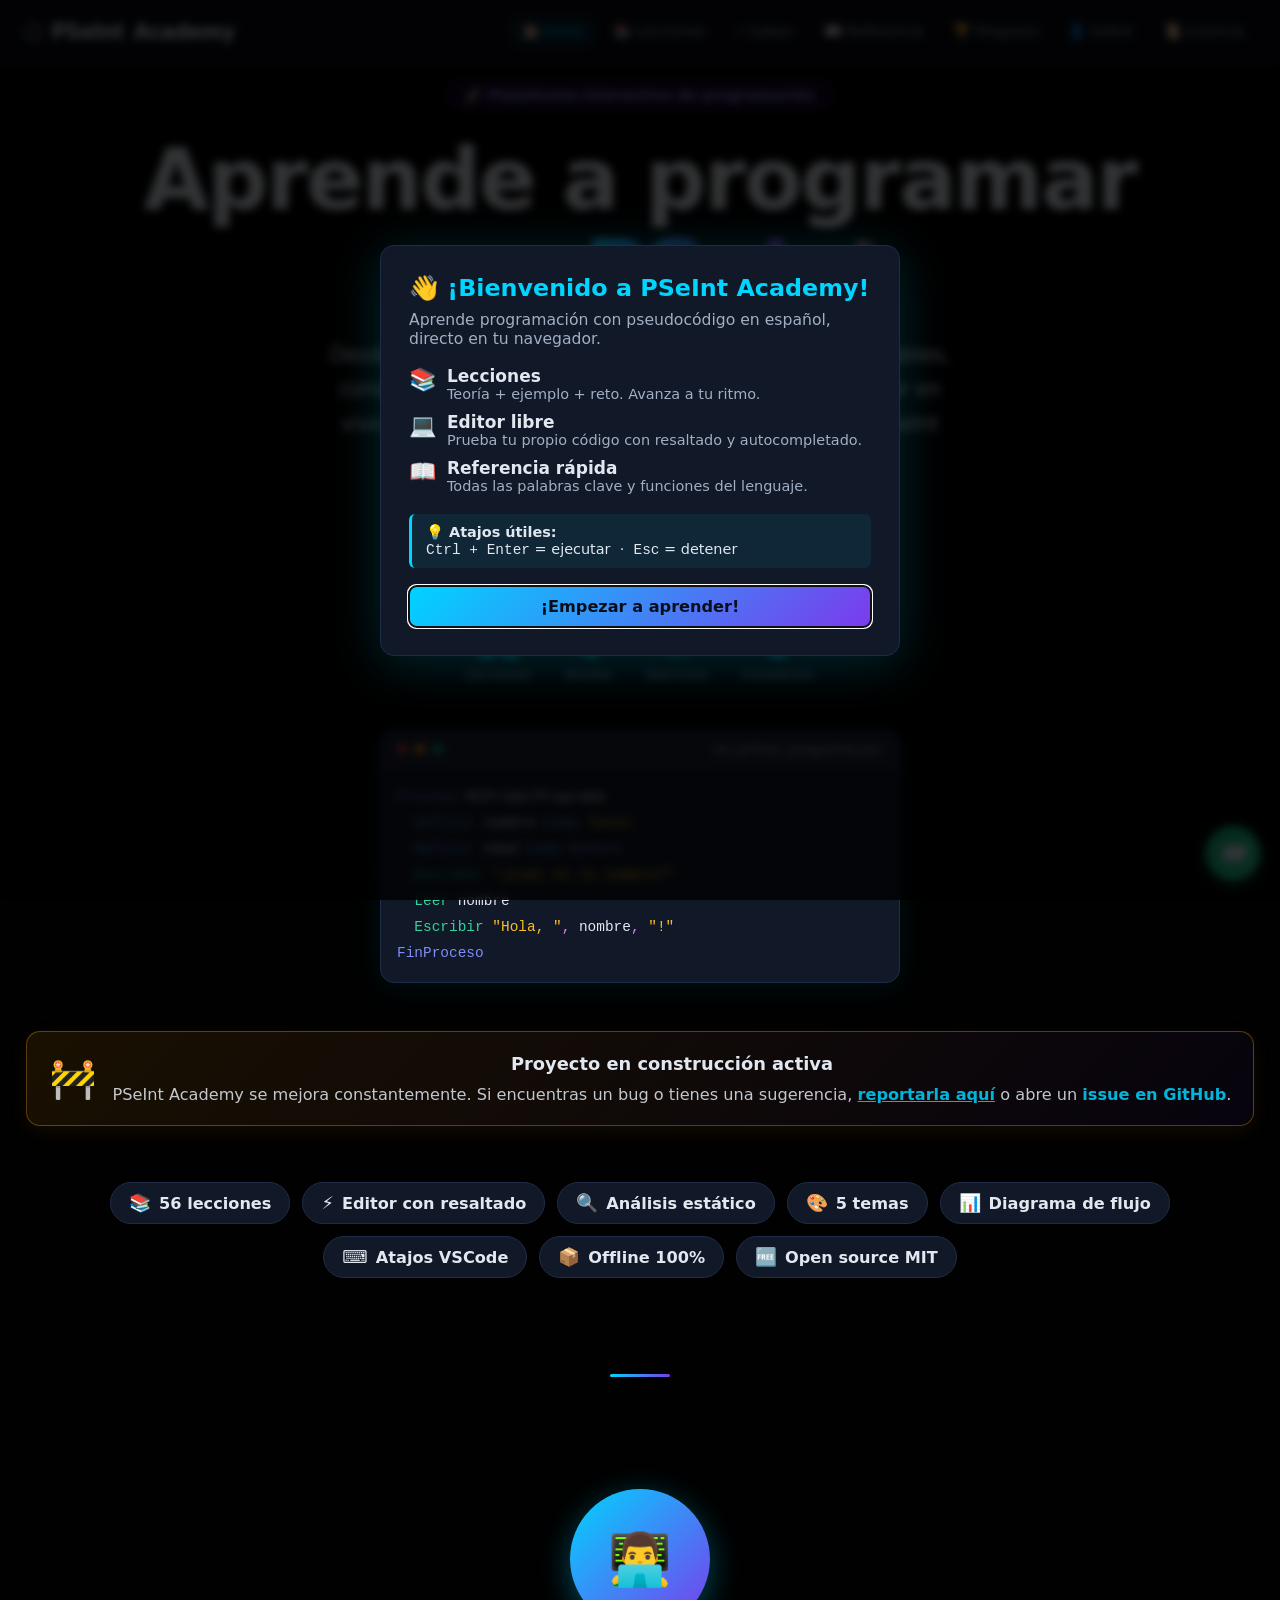
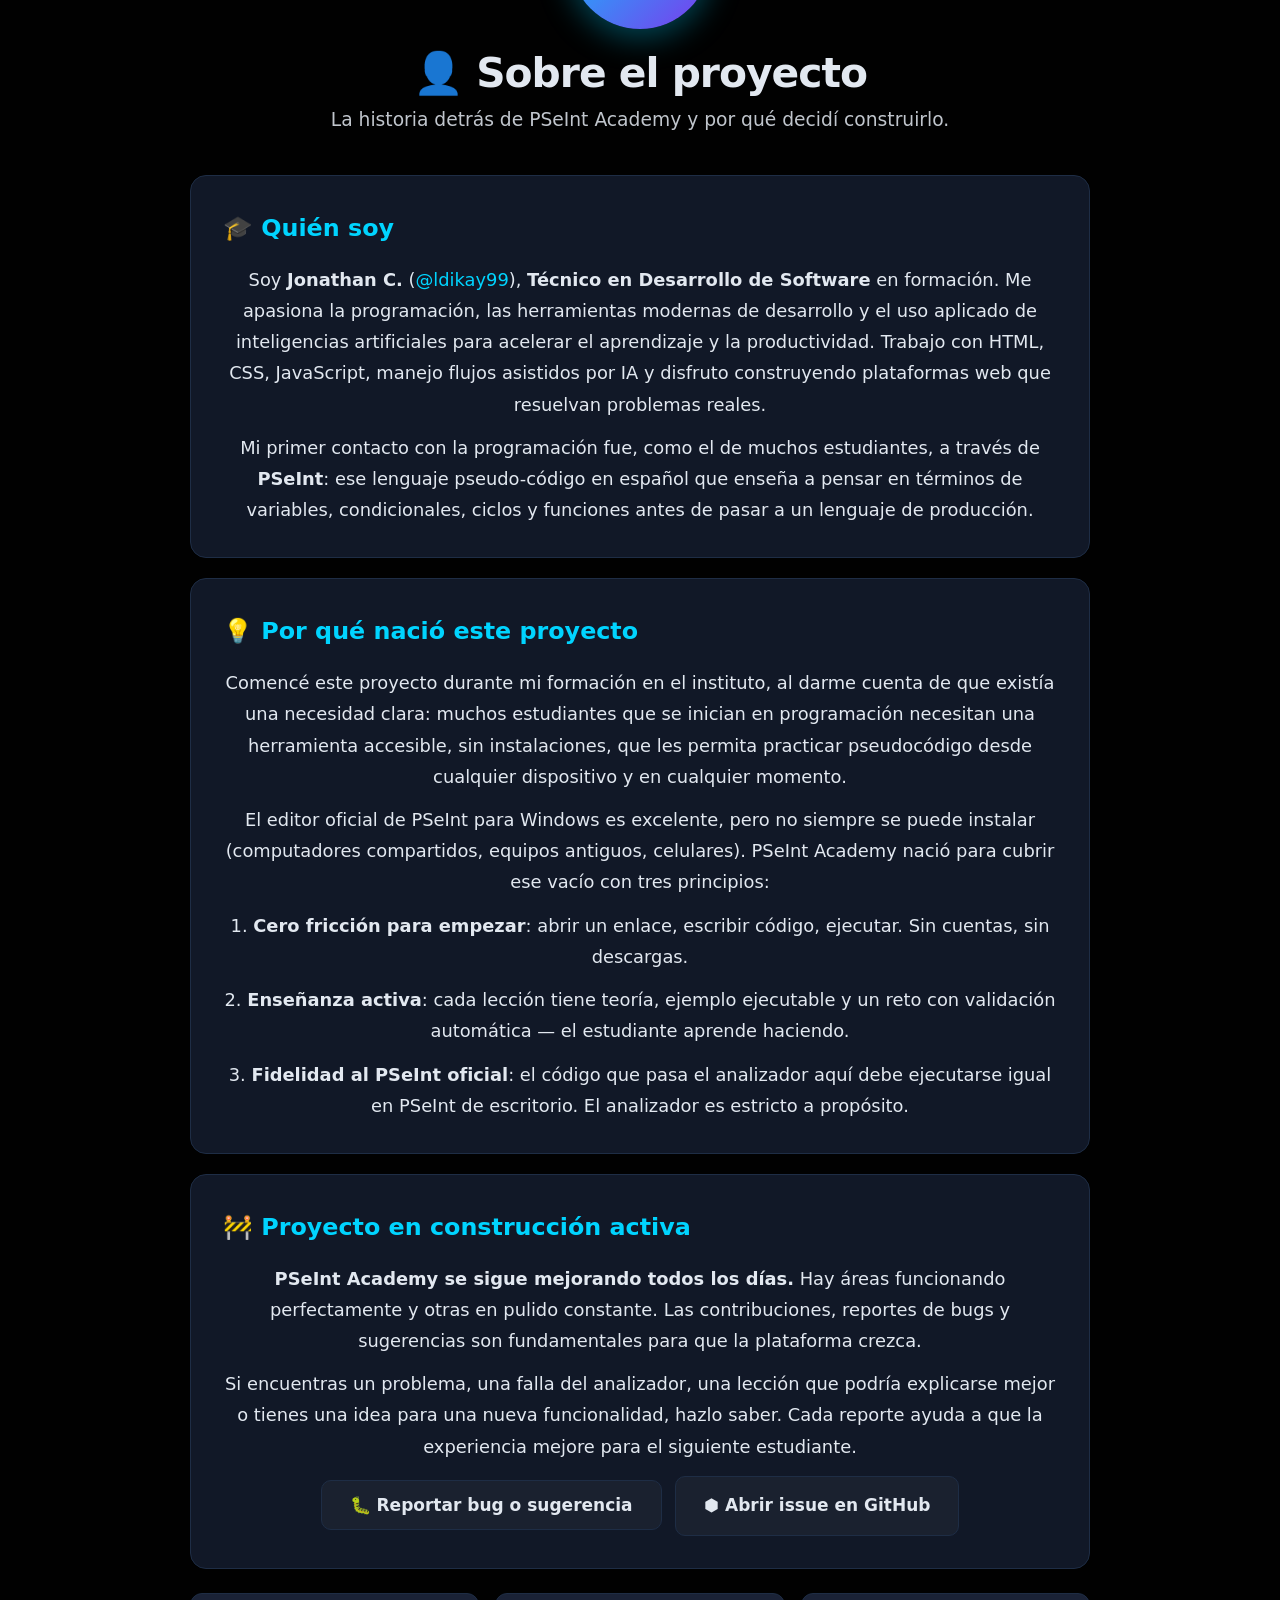
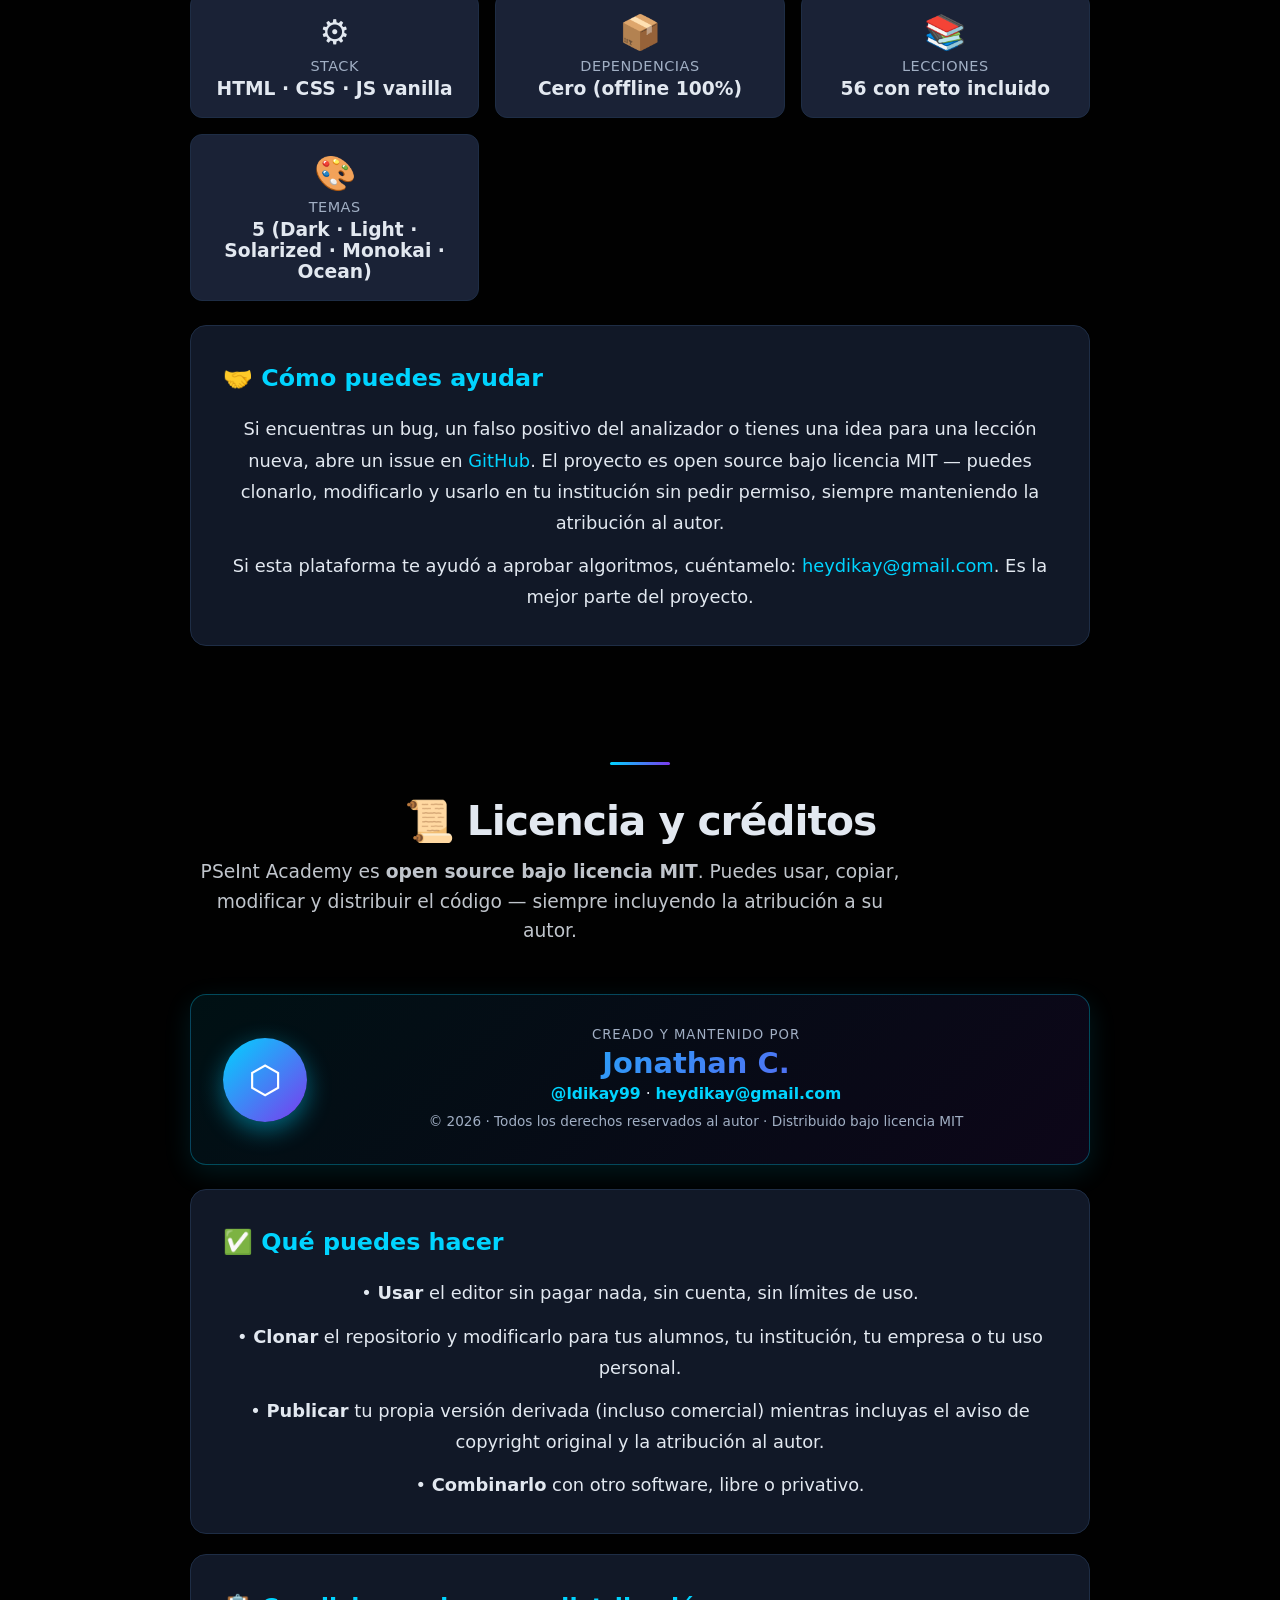
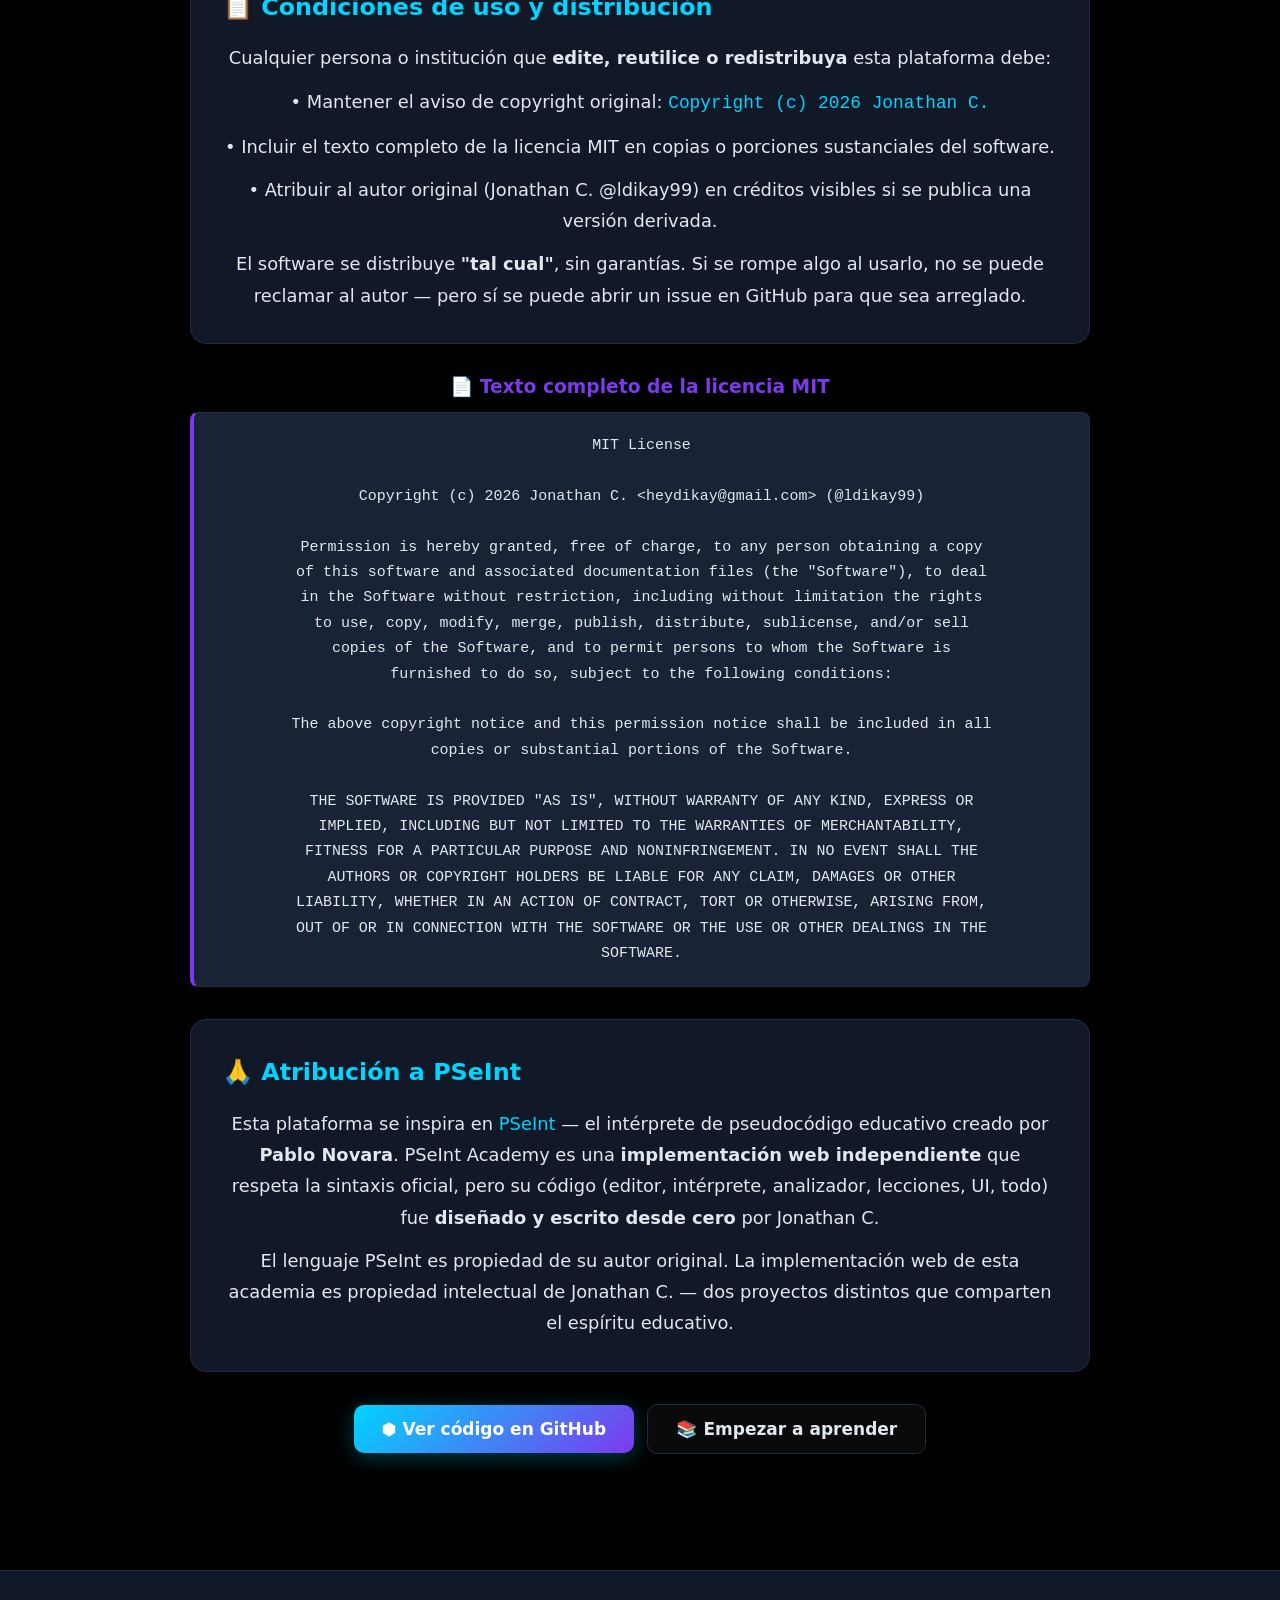
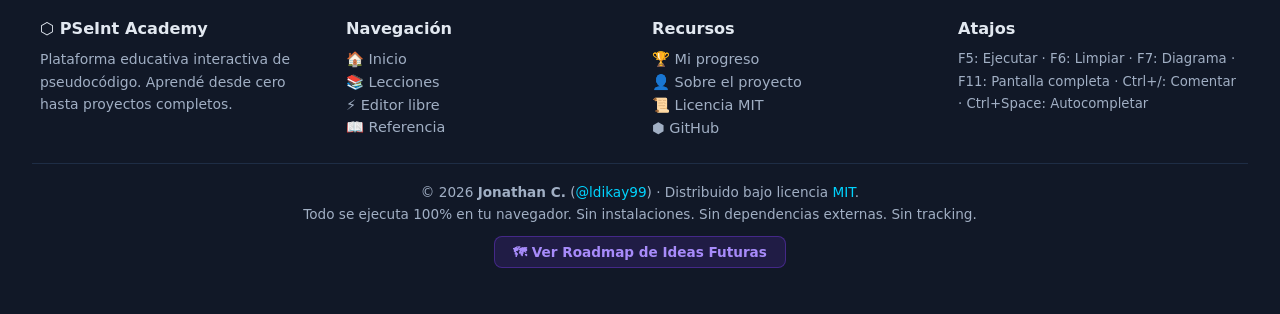
==== index.html @ e22b05f8 "fix(ui): feature pills clickeables + cleanup multi-HTML revertido - Las 8 feature-pills del home aho" ====
<!doctype html>
<html lang="es">
    <head>
        <meta charset="UTF-8" />
        <meta name="viewport" content="width=device-width, initial-scale=1.0, viewport-fit=cover" />
        <meta name="theme-color" content="#0a0e1a" />
        <meta name="apple-mobile-web-app-capable" content="yes" />
        <title>PSeInt Academy — Editor, Intérprete y Guía Interactiva</title>
        <meta name="description" content="Aprende PSeInt desde cero. Editor con resaltado de sintaxis, intérprete en tiempo real, lecciones interactivas y referencia completa. 100% en el navegador, sin instalaciones." />
        <link rel="stylesheet" href="assets/app.css" />
    </head>

    <body style="background-color: rgb(1, 1, 1)">
        <!-- FONDO -->
        <div class="bg-stars" id="stars"></div>
        <div class="grid-lines"></div>

        <!-- NAVBAR -->
        <nav id="navbar" role="navigation" aria-label="Navegación principal">
            <a href="#/home" class="nav-logo" style="text-decoration:none;color:inherit">⬡ <span>PSeInt</span> Academy</a>
            <div class="nav-links" id="navLinks">
                <a href="#/home" aria-label="Inicio">🏠 Inicio</a>
                <a href="#/lecciones" aria-label="Lecciones">📚 Lecciones</a>
                <a href="#/playground" aria-label="Editor">⚡ Editor</a>
                <a href="#/referencia" aria-label="Referencia">📖 Referencia</a>
                <a href="#/progreso" aria-label="Progreso">🏆 Progreso</a>
                <a href="#/sobre" aria-label="Sobre">👤 Sobre</a>
                <a href="#/licencia" aria-label="Licencia">📜 Licencia</a>
            </div>
            <button
                class="nav-burger"
                id="navBurger"
                aria-label="Menú"
                aria-expanded="false"
            >
                ☰
            </button>
            <div class="nav-progress" id="navProgress" style="width: 0%"></div>
        </nav>

        <!-- HERO / INICIO (ruta: #/home) -->
        <section id="hero" role="banner" data-route="home">
            <div class="hero-badge">
                🚀 Plataforma interactiva de programación
            </div>
            <h1 class="hero-title">
                Aprende a programar<br />con <span class="grad">PSeInt</span>
            </h1>
            <p class="hero-sub">
                Desde cero hasta estructuras avanzadas. Aprende variables,
                condicionales, ciclos, arreglos y funciones con un editor en
                vivo y ejercicios interactivos. Compatible 100% con PSeInt para Windows.
            </p>
            <div class="hero-btns">
                <a href="#/lecciones" class="btn-primary" style="text-decoration:none;display:inline-block">
                    Comenzar ahora →
                </a>
                <a href="#/playground" class="btn-ghost" style="text-decoration:none;display:inline-block">
                    ⚡ Abrir editor libre
                </a>
            </div>
            <div class="hero-stats">
                <div class="stat">
                    <div class="stat-n" id="totalLessons">18</div>
                    <div class="stat-l">Lecciones</div>
                </div>
                <div class="stat">
                    <div class="stat-n">4</div>
                    <div class="stat-l">Niveles</div>
                </div>
                <div class="stat">
                    <div class="stat-n">∞</div>
                    <div class="stat-l">Ejercicios</div>
                </div>
                <div class="stat">
                    <div class="stat-n">0</div>
                    <div class="stat-l">Instalación</div>
                </div>
            </div>
            <div class="hero-code-preview animate-in">
                <div class="code-bar">
                    <div class="dot dot-r"></div>
                    <div class="dot dot-y"></div>
                    <div class="dot dot-g"></div>
                    <span>mi_primer_programa.psc</span>
                </div>
                <div class="hero-code">
                    <span class="kw-process">Proceso</span> MiPrimerPrograma<br>
                    &nbsp;&nbsp;<span class="kw-var">Definir</span> nombre <span class="kw-var">Como</span>
                    <span class="kw-type kw-type-texto">Texto</span><br>
                    &nbsp;&nbsp;<span class="kw-var">Definir</span> edad <span class="kw-var">Como</span>
                    <span class="kw-type kw-type-entero">Entero</span><br>
                    &nbsp;&nbsp;<span class="kw-io">Escribir</span>
                    <span class="kw-string">"¿Cuál es tu nombre?"</span><br>
                    &nbsp;&nbsp;<span class="kw-io">Leer</span> nombre<br>
                    &nbsp;&nbsp;<span class="kw-io">Escribir</span>
                    <span class="kw-string">"Hola, "</span><span class="kw-op">,</span> nombre<span class="kw-op">,</span>
                    <span class="kw-string">"!"</span><br>
                    <span class="kw-process">FinProceso</span>
                </div>
            </div>

            <!-- Banner "Proyecto en construcción activa" -->
            <div class="status-banner reveal" style="margin-top:48px">
                <div class="status-banner-icon">🚧</div>
                <div class="status-banner-content">
                    <div class="status-banner-title">Proyecto en construcción activa</div>
                    <div class="status-banner-text">PSeInt Academy se mejora constantemente. Si encuentras un bug o tienes una sugerencia, <button onclick="document.getElementById('reportModal').classList.add('open')" style="background:none;border:none;color:var(--accent1);font-weight:600;cursor:pointer;text-decoration:underline;font-size:inherit;padding:0">reportarla aquí</button> o abre un <a href="https://github.com/ldikay99/pseint-academy/issues" target="_blank" rel="noopener" style="color:var(--accent1);font-weight:600">issue en GitHub</a>.</div>
                </div>
            </div>

            <!-- Features showcase — cada pill redirige a su sección -->
            <div class="features-showcase reveal" style="margin-top:56px">
                <a href="#/lecciones" class="feature-pill" style="text-decoration:none;color:inherit">
                    <span class="feature-pill-icon">📚</span>
                    <span>56 lecciones</span>
                </a>
                <a href="#/playground" class="feature-pill" style="text-decoration:none;color:inherit">
                    <span class="feature-pill-icon">⚡</span>
                    <span>Editor con resaltado</span>
                </a>
                <a href="#/playground" class="feature-pill" style="text-decoration:none;color:inherit">
                    <span class="feature-pill-icon">🔍</span>
                    <span>Análisis estático</span>
                </a>
                <a href="#/playground" class="feature-pill" style="text-decoration:none;color:inherit">
                    <span class="feature-pill-icon">🎨</span>
                    <span>5 temas</span>
                </a>
                <a href="#/playground" class="feature-pill" style="text-decoration:none;color:inherit">
                    <span class="feature-pill-icon">📊</span>
                    <span>Diagrama de flujo</span>
                </a>
                <a href="#" class="feature-pill" style="text-decoration:none;color:inherit" onclick="event.preventDefault();if(typeof toggleShortcuts==='function')toggleShortcuts();">
                    <span class="feature-pill-icon">⌨️</span>
                    <span>Atajos VSCode</span>
                </a>
                <a href="#/sobre" class="feature-pill" style="text-decoration:none;color:inherit">
                    <span class="feature-pill-icon">📦</span>
                    <span>Offline 100%</span>
                </a>
                <a href="#/licencia" class="feature-pill" style="text-decoration:none;color:inherit">
                    <span class="feature-pill-icon">🆓</span>
                    <span>Open source MIT</span>
                </a>
            </div>

            <!-- ════════ SOBRE EL PROYECTO (inline, ancla #/sobre) ════════ -->
            <div id="sobre-anchor" class="home-subsection reveal" style="margin-top:96px;max-width:min(900px,95vw);margin-left:auto;margin-right:auto">
                <div class="about-hero">
                    <div class="about-avatar pulse">👨‍💻</div>
                    <h2 class="section-title" style="margin-bottom:8px">👤 Sobre el proyecto</h2>
                    <p class="section-sub" style="margin:0 auto 0">
                        La historia detrás de PSeInt Academy y por qué decidí construirlo.
                    </p>
                </div>

                <div class="about-card">
                    <h3>🎓 Quién soy</h3>
                    <p>Soy <strong>Jonathan C.</strong> (<a href="https://github.com/ldikay99" target="_blank" rel="noopener" style="color:var(--accent1)">@ldikay99</a>), <strong>Técnico en Desarrollo de Software</strong> en formación. Me apasiona la programación, las herramientas modernas de desarrollo y el uso aplicado de inteligencias artificiales para acelerar el aprendizaje y la productividad. Trabajo con HTML, CSS, JavaScript, manejo flujos asistidos por IA y disfruto construyendo plataformas web que resuelvan problemas reales.</p>
                    <p>Mi primer contacto con la programación fue, como el de muchos estudiantes, a través de <strong>PSeInt</strong>: ese lenguaje pseudo-código en español que enseña a pensar en términos de variables, condicionales, ciclos y funciones antes de pasar a un lenguaje de producción.</p>
                </div>

                <div class="about-card">
                    <h3>💡 Por qué nació este proyecto</h3>
                    <p>Comencé este proyecto durante mi formación en el instituto, al darme cuenta de que existía una necesidad clara: muchos estudiantes que se inician en programación necesitan una herramienta accesible, sin instalaciones, que les permita practicar pseudocódigo desde cualquier dispositivo y en cualquier momento.</p>
                    <p>El editor oficial de PSeInt para Windows es excelente, pero no siempre se puede instalar (computadores compartidos, equipos antiguos, celulares). PSeInt Academy nació para cubrir ese vacío con tres principios:</p>
                    <p>1. <strong>Cero fricción para empezar</strong>: abrir un enlace, escribir código, ejecutar. Sin cuentas, sin descargas.</p>
                    <p>2. <strong>Enseñanza activa</strong>: cada lección tiene teoría, ejemplo ejecutable y un reto con validación automática — el estudiante aprende haciendo.</p>
                    <p>3. <strong>Fidelidad al PSeInt oficial</strong>: el código que pasa el analizador aquí debe ejecutarse igual en PSeInt de escritorio. El analizador es estricto a propósito.</p>
                </div>

                <div class="about-card">
                    <h3>🚧 Proyecto en construcción activa</h3>
                    <p><strong>PSeInt Academy se sigue mejorando todos los días.</strong> Hay áreas funcionando perfectamente y otras en pulido constante. Las contribuciones, reportes de bugs y sugerencias son fundamentales para que la plataforma crezca.</p>
                    <p>Si encuentras un problema, una falla del analizador, una lección que podría explicarse mejor o tienes una idea para una nueva funcionalidad, hazlo saber. Cada reporte ayuda a que la experiencia mejore para el siguiente estudiante.</p>
                    <p style="margin-top:14px">
                        <button onclick="document.getElementById('reportModal').classList.add('open')" class="btn-ghost" style="display:inline-block;text-decoration:none;margin-right:8px">🐛 Reportar bug o sugerencia</button>
                        <a href="https://github.com/ldikay99/pseint-academy/issues" target="_blank" rel="noopener" class="btn-ghost" style="display:inline-block;text-decoration:none">⬢ Abrir issue en GitHub</a>
                    </p>
                </div>

                <div class="about-grid reveal">
                    <div class="about-stat">
                        <div class="about-stat-icon">⚙️</div>
                        <div class="about-stat-label">Stack</div>
                        <div class="about-stat-value">HTML · CSS · JS vanilla</div>
                    </div>
                    <div class="about-stat">
                        <div class="about-stat-icon">📦</div>
                        <div class="about-stat-label">Dependencias</div>
                        <div class="about-stat-value">Cero (offline 100%)</div>
                    </div>
                    <div class="about-stat">
                        <div class="about-stat-icon">📚</div>
                        <div class="about-stat-label">Lecciones</div>
                        <div class="about-stat-value">56 con reto incluido</div>
                    </div>
                    <div class="about-stat">
                        <div class="about-stat-icon">🎨</div>
                        <div class="about-stat-label">Temas</div>
                        <div class="about-stat-value">5 (Dark · Light · Solarized · Monokai · Ocean)</div>
                    </div>
                </div>

                <div class="about-card">
                    <h3>🤝 Cómo puedes ayudar</h3>
                    <p>Si encuentras un bug, un falso positivo del analizador o tienes una idea para una lección nueva, abre un issue en <a href="https://github.com/ldikay99/pseint-academy/issues" target="_blank" rel="noopener" style="color:var(--accent1)">GitHub</a>. El proyecto es open source bajo licencia MIT — puedes clonarlo, modificarlo y usarlo en tu institución sin pedir permiso, siempre manteniendo la atribución al autor.</p>
                    <p>Si esta plataforma te ayudó a aprobar algoritmos, cuéntamelo: <a href="mailto:heydikay@gmail.com" style="color:var(--accent1)">heydikay@gmail.com</a>. Es la mejor parte del proyecto.</p>
                </div>
            </div>

            <!-- ════════ LICENCIA Y CRÉDITOS (inline, ancla #/licencia) ════════ -->
            <div id="licencia-anchor" class="home-subsection reveal" style="margin-top:96px;max-width:min(900px,95vw);margin-left:auto;margin-right:auto">
                <h2 class="section-title">📜 Licencia y créditos</h2>
                <p class="section-sub">
                    PSeInt Academy es <strong>open source bajo licencia MIT</strong>. Puedes usar, copiar, modificar y distribuir el código — siempre incluyendo la atribución a su autor.
                </p>

                <!-- Bloque destacado de autoría -->
                <div class="author-banner">
                    <div class="author-banner-avatar">⬡</div>
                    <div class="author-banner-info">
                        <div class="author-banner-label">Creado y mantenido por</div>
                        <div class="author-banner-name">Jonathan C.</div>
                        <div class="author-banner-handle">
                            <a href="https://github.com/ldikay99" target="_blank" rel="noopener">@ldikay99</a> ·
                            <a href="mailto:heydikay@gmail.com">heydikay@gmail.com</a>
                        </div>
                        <div class="author-banner-copyright">© 2026 · Todos los derechos reservados al autor · Distribuido bajo licencia MIT</div>
                    </div>
                </div>

                <div class="about-card">
                    <h3>✅ Qué puedes hacer</h3>
                    <p>• <strong>Usar</strong> el editor sin pagar nada, sin cuenta, sin límites de uso.</p>
                    <p>• <strong>Clonar</strong> el repositorio y modificarlo para tus alumnos, tu institución, tu empresa o tu uso personal.</p>
                    <p>• <strong>Publicar</strong> tu propia versión derivada (incluso comercial) mientras incluyas el aviso de copyright original y la atribución al autor.</p>
                    <p>• <strong>Combinarlo</strong> con otro software, libre o privativo.</p>
                </div>

                <div class="about-card">
                    <h3>📋 Condiciones de uso y distribución</h3>
                    <p>Cualquier persona o institución que <strong>edite, reutilice o redistribuya</strong> esta plataforma debe:</p>
                    <p>• Mantener el aviso de copyright original: <code style="color:var(--accent1)">Copyright (c) 2026 Jonathan C.</code></p>
                    <p>• Incluir el texto completo de la licencia MIT en copias o porciones sustanciales del software.</p>
                    <p>• Atribuir al autor original (Jonathan C. @ldikay99) en créditos visibles si se publica una versión derivada.</p>
                    <p>El software se distribuye <strong>"tal cual"</strong>, sin garantías. Si se rompe algo al usarlo, no se puede reclamar al autor — pero sí se puede abrir un issue en GitHub para que sea arreglado.</p>
                </div>

                <h3 style="color:var(--accent2);margin:32px 0 14px;font-size:1.1rem">📄 Texto completo de la licencia MIT</h3>
                <div class="license-block">MIT License

Copyright (c) 2026 Jonathan C. &lt;heydikay@gmail.com&gt; (@ldikay99)

Permission is hereby granted, free of charge, to any person obtaining a copy
of this software and associated documentation files (the "Software"), to deal
in the Software without restriction, including without limitation the rights
to use, copy, modify, merge, publish, distribute, sublicense, and/or sell
copies of the Software, and to permit persons to whom the Software is
furnished to do so, subject to the following conditions:

The above copyright notice and this permission notice shall be included in all
copies or substantial portions of the Software.

THE SOFTWARE IS PROVIDED "AS IS", WITHOUT WARRANTY OF ANY KIND, EXPRESS OR
IMPLIED, INCLUDING BUT NOT LIMITED TO THE WARRANTIES OF MERCHANTABILITY,
FITNESS FOR A PARTICULAR PURPOSE AND NONINFRINGEMENT. IN NO EVENT SHALL THE
AUTHORS OR COPYRIGHT HOLDERS BE LIABLE FOR ANY CLAIM, DAMAGES OR OTHER
LIABILITY, WHETHER IN AN ACTION OF CONTRACT, TORT OR OTHERWISE, ARISING FROM,
OUT OF OR IN CONNECTION WITH THE SOFTWARE OR THE USE OR OTHER DEALINGS IN THE
SOFTWARE.</div>

                <div class="about-card" style="margin-top:32px">
                    <h3>🙏 Atribución a PSeInt</h3>
                    <p>Esta plataforma se inspira en <a href="http://pseint.sourceforge.net/" target="_blank" rel="noopener" style="color:var(--accent1)">PSeInt</a> — el intérprete de pseudocódigo educativo creado por <strong>Pablo Novara</strong>. PSeInt Academy es una <strong>implementación web independiente</strong> que respeta la sintaxis oficial, pero su código (editor, intérprete, analizador, lecciones, UI, todo) fue <strong>diseñado y escrito desde cero</strong> por Jonathan C.</p>
                    <p>El lenguaje PSeInt es propiedad de su autor original. La implementación web de esta academia es propiedad intelectual de Jonathan C. — dos proyectos distintos que comparten el espíritu educativo.</p>
                </div>

                <div style="text-align:center;margin-top:32px">
                    <a href="https://github.com/ldikay99/pseint-academy" target="_blank" rel="noopener" class="btn-primary" style="text-decoration:none;display:inline-block;margin-right:8px">⬢ Ver código en GitHub</a>
                    <a href="#/lecciones" class="btn-ghost" style="text-decoration:none;display:inline-block">📚 Empezar a aprender</a>
                </div>
            </div>
        </section>

        <!-- LECCIONES -->
        <section id="lecciones" class="section" aria-label="Lecciones" data-route="lecciones">
            <div class="animate-in">
                <h2 class="section-title">📚 Lecciones</h2>
                <p class="section-sub">
                    Aprende de forma progresiva. Cada lección tiene teoría,
                    ejemplos ejecutables y un mini-reto para practicar.
                </p>
                <div class="level-tabs" role="tablist">
                    <button
                        class="level-tab active"
                        data-level="todos"
                        role="tab"
                        aria-selected="true"
                    >
                        🔍 Todos
                    </button>
                    <button
                        class="level-tab"
                        data-level="basico"
                        role="tab"
                        aria-selected="false"
                    >
                        🟢 Básico
                    </button>
                    <button
                        class="level-tab"
                        data-level="intermedio"
                        role="tab"
                        aria-selected="false"
                    >
                        🟡 Intermedio
                    </button>
                    <button
                        class="level-tab"
                        data-level="avanzado"
                        role="tab"
                        aria-selected="false"
                    >
                        🟣 Avanzado
                    </button>
                    <button
                        class="level-tab"
                        data-level="experto"
                        role="tab"
                        aria-selected="false"
                    >
                        🔴 Experto
                    </button>
                </div>
                <div class="lessons-grid" id="lessonsGrid"></div>
            </div>
        </section>

        <!-- PLAYGROUND -->
        <section id="playground" aria-label="Editor de código" data-route="playground">
            <div class="animate-in">
                <h2
                    class="section-title"
                    style="max-width: min(1400px, 95vw); margin: 0 auto 8px"
                >
                    ⚡ Editor libre
                </h2>
                <p
                    class="section-sub"
                    style="max-width: min(1400px, 95vw); margin: 0 auto 24px"
                >
                    Escribe y ejecuta cualquier programa PSeInt. Tu código se
                    guarda automáticamente.
                </p>
                <div class="playground-grid">
                    <div class="playground-editor-panel">
                        <div class="panel-header">
                            <h3>📝 Editor PSeInt</h3>
                            <div style="display:flex;align-items:center;gap:8px">
                                <span id="playAutoSave" style="font-size:0.72rem;color:var(--accent4)">✓ Auto-guardado</span>
                                <!-- Menú Archivo -->
                                <div class="file-menu-wrap" id="fileMenuWrap">
                                    <button class="btn-ghost file-menu-btn" style="padding:4px 12px;font-size:0.72rem"
                                            onclick="toggleFileMenu()" title="Menú Archivo">
                                        📁 Archivo ▾
                                    </button>
                                    <div class="file-menu-dropdown" id="fileMenuDropdown">
                                        <button onclick="closeFileMenu();importCode()">
                                            <span class="fmi-icon">📂</span>
                                            <span class="fmi-label">Abrir archivo...</span>
                                            <span class="fmi-shortcut">Ctrl+O</span>
                                        </button>
                                        <button onclick="closeFileMenu();formatPlaygroundCode()">
                                            <span class="fmi-icon">✨</span>
                                            <span class="fmi-label">Formatear código</span>
                                            <span class="fmi-shortcut">Ctrl+S</span>
                                        </button>
                                        <div class="file-menu-sep"></div>
                                        <button onclick="closeFileMenu();downloadCode()">
                                            <span class="fmi-icon">⬇</span>
                                            <span class="fmi-label">Descargar .psc</span>
                                            <span class="fmi-shortcut">Ctrl+Shift+S</span>
                                        </button>
                                        <button onclick="closeFileMenu();copyCode()">
                                            <span class="fmi-icon">📋</span>
                                            <span class="fmi-label">Copiar todo al portapapeles</span>
                                            <span class="fmi-shortcut">Ctrl+Shift+C</span>
                                        </button>
                                        <div class="file-menu-sep"></div>
                                        <button onclick="closeFileMenu();clearEditor()">
                                            <span class="fmi-icon">🗑</span>
                                            <span class="fmi-label">Limpiar editor</span>
                                            <span class="fmi-shortcut">Ctrl+L</span>
                                        </button>
                                    </div>
                                </div>
                                <button class="btn-ghost" style="padding:4px 10px;font-size:0.72rem" onclick="toggleEditorFullscreen()" title="Pantalla completa (F11)">⛶</button>
                                <button class="btn-ghost" style="padding:4px 10px;font-size:0.72rem" onclick="toggleShortcuts()" title="Atajos de teclado">⌨</button>
                            </div>
                        </div>
                        <!-- Snippets panel -->
                        <div class="snippets-panel" id="snippetsPanel">
                            <div class="snippets-header">
                                <h4>📋 Plantillas rápidas</h4>
                                <button class="btn-clear" style="padding:3px 10px;font-size:0.75rem" onclick="toggleSnippets()">✕</button>
                            </div>
                            <div class="snippets-grid" id="snippetsGrid"></div>
                        </div>
                        <div class="big-editor-container" id="playgroundEditorContainer" style="min-height:340px">
                            <div class="big-line-nums" id="playgroundLineNums"></div>
                            <!-- Resaltado de la línea actual (estilo VS Code) -->
                            <div class="active-line-highlight" id="playgroundActiveLine" aria-hidden="true" style="display:none"></div>
                            <div class="big-editor-highlight" id="playgroundHighlight" aria-hidden="true"></div>
                        <textarea
                            class="big-editor"
                            id="playgroundEditor"
                            spellcheck="false"
                            wrap="off"
                            aria-label="Editor de código PSeInt"
                            autocomplete="off" autocorrect="off" autocapitalize="off"
                        >
Proceso MiPrograma
	Definir x Como Entero
	Definir y Como Entero
	x <- 10
	y <- 5
	Escribir "Suma: ", x + y
	Escribir "Resta: ", x - y
	Escribir "Producto: ", x * y
	Escribir "Division: ", x / y
FinProceso</textarea>
                        </div><!-- end big-editor-container -->
                        <!-- Status bar -->
                        <div class="editor-status-bar" id="editorStatusBar">
                            <span class="status-item" id="statusSyntax">⬤ PSeInt</span>
                            <span class="status-item" id="statusLines">Líneas: 1</span>
                            <span class="status-item" id="statusCursor">Ln 1, Col 1</span>
                            <span class="status-item" id="statusChars">Chars: 0</span>
                            <span class="status-item" style="margin-left:auto;color:var(--text-dim)">F5: Ejecutar · F7: Diagrama · F11: Pantalla completa · Ctrl+D: Duplicar · Alt+↑↓: Mover</span>
                        </div>
                        <!-- Error panel (colapsable) -->
                        <div class="diag-panel error-panel" id="playgroundErrorPanel">
                            <div class="diag-panel-header" onclick="toggleDiagPanel('playgroundErrorPanel')" onkeydown="if(event.key==='Enter'||event.key===' '){event.preventDefault();toggleDiagPanel('playgroundErrorPanel');}" role="button" tabindex="0" aria-expanded="false" aria-label="Panel de errores. Presiona Enter para expandir o contraer.">
                                <span class="diag-toggle-icon">▸</span>
                                <span class="diag-panel-title">⛔ Errores de sintaxis</span>
                                <span class="diag-count" id="errorCount">0</span>
                                <span class="diag-spacer"></span>
                                <span class="diag-hint">Clic para expandir / contraer</span>
                            </div>
                            <div class="diag-panel-body" id="playgroundErrorList"></div>
                        </div>
                        <div class="diag-panel warn-panel" id="playgroundWarnPanel">
                            <div class="diag-panel-header" onclick="toggleDiagPanel('playgroundWarnPanel')" onkeydown="if(event.key==='Enter'||event.key===' '){event.preventDefault();toggleDiagPanel('playgroundWarnPanel');}" role="button" tabindex="0" aria-expanded="false" aria-label="Panel de sugerencias. Presiona Enter para expandir o contraer.">
                                <span class="diag-toggle-icon">▸</span>
                                <span class="diag-panel-title">💡 Sugerencias</span>
                                <span class="diag-count" id="warnCount">0</span>
                                <span class="diag-spacer"></span>
                                <span class="diag-hint">Clic para expandir / contraer</span>
                            </div>
                            <div class="diag-panel-body" id="playgroundWarnList"></div>
                        </div>
                        <div class="playground-toolbar">
                            <button
                                class="btn-run"
                                onclick="runPlayground()"
                                aria-label="Ejecutar código (F5)"
                                title="Ejecutar (F5)"
                            >
                                ▶ Ejecutar
                            </button>
                            <button
                                class="btn-flowchart"
                                onclick="openFlowchart()"
                                aria-label="Ver diagrama de flujo (F7)"
                                title="Diagrama de flujo (F7)"
                                style="background:linear-gradient(135deg,#7c3aed,#a78bfa);color:#fff;border:none;padding:8px 14px;font-size:0.85rem;border-radius:8px;font-weight:700;cursor:pointer;box-shadow:0 2px 8px rgba(124,58,237,0.35)"
                            >
                                🔀 Diagrama
                            </button>
                            <button
                                class="btn-ghost"
                                style="padding: 8px 14px; font-size: 0.85rem"
                                onclick="importCode()"
                                aria-label="Importar archivo .psc"
                                title="Importar código desde archivo .psc"
                            >
                                📂 Importar
                            </button>
                            <button
                                class="btn-clear"
                                onclick="clearPlayground()"
                                aria-label="Limpiar código"
                            >
                                🗑 Limpiar
                            </button>
                            <button
                                class="btn-ghost"
                                style="padding: 8px 14px; font-size: 0.85rem"
                                onclick="toggleSnippets()"
                                aria-label="Plantillas de código"
                            >
                                📋 Plantillas
                            </button>
                            <button type="button" class="fg-toggle-btn" onclick="cycleFlowMode()" aria-label="Alternar guías visuales" title="Líneas de indent / Flechas de flujo / Off" style="display:inline-flex;align-items:center;gap:6px;padding:6px 12px;background:var(--bg-card2);color:var(--text-main);border:1px solid var(--border);border-radius:8px;font-size:0.78rem;font:inherit;cursor:pointer">
                                <span aria-hidden="true">🧭</span>
                                <span>Guías:</span>
                                <span class="fg-mode-label" style="font-weight:700;color:var(--accent1)">Tabs</span>
                            </button>
                            <div class="theme-picker-wrap" style="position:relative;display:inline-block">
                                <button type="button" class="theme-picker-btn" onclick="toggleThemePicker(this)" aria-label="Seleccionar tema del editor" aria-haspopup="true" aria-expanded="false" style="display:inline-flex;align-items:center;gap:6px;padding:6px 12px;background:var(--bg-card2);color:var(--text-main);border:1px solid var(--border);border-radius:8px;font-size:0.78rem;font:inherit;cursor:pointer">
                                    <span aria-hidden="true">🎨</span>
                                    <span>Tema:</span>
                                    <span class="theme-picker-label" style="font-weight:700;color:var(--accent1)">Dark</span>
                                    <span aria-hidden="true" style="font-size:0.7rem;opacity:0.7">▾</span>
                                </button>
                                <!-- select oculto para mantener compatibilidad -->
                                <select id="themeSelector" aria-hidden="true" tabindex="-1" style="position:absolute;width:1px;height:1px;opacity:0;pointer-events:none">
                                    <option value="dark">Dark</option>
                                    <option value="light">Light</option>
                                    <option value="solarized">Solarized</option>
                                    <option value="monokai">Monokai</option>
                                    <option value="ocean">Ocean</option>
                                </select>
                            </div>
                        </div>
                    </div>
                    <!-- ============================================================
                         ELEMENTOS DEL MODO PANTALLA COMPLETA
                         Solo visibles cuando .playground-grid tiene .fullscreen
                         ============================================================ -->
                    <!-- TOPBAR: ARCHIVO, atajos, ejecutar, diagrama, tabs, status -->
                    <!-- TOPBAR: Título | Archivo | Atajos | Diagrama | Ejecutar | (spacer) | Salir -->
                    <div class="fs-topbar" id="fsTopbar">
                        <span class="fs-title">📝 Editor PSeInt</span>
                        <span class="fs-sep"></span>
                        <!-- Menú Archivo desplegable -->
                        <div class="file-menu-wrap" id="fsFileMenuWrap">
                            <button class="fs-icon-btn" onclick="fsToggleFileMenu(event)" title="Menú Archivo">📁 Archivo ▾</button>
                            <div class="file-menu-dropdown" id="fsFileMenuDropdown">
                                <button onclick="fsCloseFileMenu();importCode()">
                                    <span class="fmi-icon">📂</span>
                                    <span class="fmi-label">Abrir archivo...</span>
                                    <span class="fmi-shortcut">Ctrl+O</span>
                                </button>
                                <button onclick="fsCloseFileMenu();formatPlaygroundCode()">
                                    <span class="fmi-icon">✨</span>
                                    <span class="fmi-label">Formatear código</span>
                                    <span class="fmi-shortcut">Ctrl+S</span>
                                </button>
                                <div class="file-menu-sep"></div>
                                <button onclick="fsCloseFileMenu();downloadCode()">
                                    <span class="fmi-icon">⬇</span>
                                    <span class="fmi-label">Descargar .psc</span>
                                    <span class="fmi-shortcut">Ctrl+Shift+S</span>
                                </button>
                                <button onclick="fsCloseFileMenu();copyCode()">
                                    <span class="fmi-icon">📋</span>
                                    <span class="fmi-label">Copiar todo al portapapeles</span>
                                    <span class="fmi-shortcut">Ctrl+Shift+C</span>
                                </button>
                                <div class="file-menu-sep"></div>
                                <button onclick="fsCloseFileMenu();clearEditor()">
                                    <span class="fmi-icon">🗑</span>
                                    <span class="fmi-label">Limpiar editor</span>
                                    <span class="fmi-shortcut">Ctrl+L</span>
                                </button>
                            </div>
                        </div>
                        <button class="fs-icon-btn" onclick="toggleShortcuts()" title="Atajos de teclado">⌨ Atajos</button>
                        <button class="fs-icon-btn" onclick="openFlowchart()" title="Ver diagrama de flujo (F7)">🔀 Diagrama</button>
                        <!-- Toggle Flow Guides en fullscreen -->
                        <button type="button" class="fs-icon-btn fg-toggle-btn" onclick="cycleFlowMode()" title="Alternar guías visuales (tabs / guías / off)">
                            🧭 <span class="fg-mode-label">Tabs</span>
                        </button>
                        <!-- Theme picker en pantalla completa -->
                        <div class="theme-picker-wrap" style="position:relative;display:inline-block">
                            <button type="button" class="theme-picker-btn fs-icon-btn" onclick="toggleThemePicker(this)" aria-label="Seleccionar tema del editor" aria-haspopup="true" aria-expanded="false">
                                🎨 <span class="theme-picker-label">Dark</span> ▾
                            </button>
                        </div>
                        <button class="fs-run-btn" id="fsRunBtn" onclick="runPlayground()" title="Ejecutar (F5)">▶ Ejecutar</button>
                        <button class="fs-stop-btn" id="fsStopBtn" onclick="stopExecution()" title="Detener ejecución" style="display:none">⏹ Detener</button>
                        <!-- spacer empuja Salir a la derecha -->
                        <span class="fs-spacer"></span>
                        <button class="fs-exit-btn" onclick="toggleEditorFullscreen()" title="Salir de pantalla completa (Esc o F11)">✕ Salir</button>
                    </div>
                    <!-- BOTTOM PANEL: contiene la consola/errores/sugerencias según el tab activo (se inserta ANTES de la bottom-bar) -->
                    <!-- SPLITTER para redimensionar el panel inferior -->
                    <div class="fs-splitter" id="fsSplitter" title="Arrastra para redimensionar"></div>
                    <div class="fs-bottom-panel" id="fsBottomPanel">
                        <div class="fs-bottom-header">
                            <span class="fs-bh-title" id="fsBottomTitle">Consola</span>
                            <button class="fs-bh-close" onclick="fsCloseBottomPanel()" title="Cerrar panel">✕ Cerrar</button>
                        </div>
                        <div class="fs-bottom-content" id="fsBottomContent"></div>
                    </div>
                    <!-- BOTTOM BAR: Errores/Sugerencias/Consola (izquierda) | Ln/Col (derecha) -->
                    <div class="fs-bottombar" id="fsBottombar">
                        <button class="fs-tab-btn" id="fsTabErrors" onclick="fsToggleTab('errors')" title="Errores de sintaxis" style="display:none">
                            ⛔ Errores <span class="fs-tab-count" id="fsTabErrorsCount">0</span>
                        </button>
                        <button class="fs-tab-btn" id="fsTabWarns" onclick="fsToggleTab('warns')" title="Sugerencias y advertencias" style="display:none">
                            💡 Sugerencias <span class="fs-tab-count" id="fsTabWarnsCount">0</span>
                        </button>
                        <button class="fs-tab-btn" id="fsTabConsole" onclick="fsToggleTab('console')" title="Consola (Ctrl+`)">
                            💻 Consola
                        </button>
                        <!-- spacer empuja status a la derecha -->
                        <span class="fs-spacer"></span>
                        <span class="fs-status" id="fsStatus">Ln 1, Col 1 · 0 chars</span>
                    </div>
                    <!-- Panel original de consola (sigue siendo el "real", solo oculto en fullscreen) -->
                    <div class="playground-output-panel">
                        <div class="panel-header">
                            <h3>💻 Consola de salida</h3>
                            <div style="display:flex;align-items:center;gap:8px">
                                <span id="execTimeDisplay" style="font-size:0.72rem;color:var(--text-dim);display:none"></span>
                                <button id="stopBtn" class="btn-clear" style="padding:4px 12px;font-size:0.78rem;display:none;color:var(--color-error-strong);border-color:rgba(239,68,68,0.4)" onclick="stopExecution()" title="Detener ejecución">⏹ Detener</button>
                                <button
                                    class="btn-clear"
                                    style="padding: 4px 12px; font-size: 0.78rem"
                                    onclick="clearConsole('playgroundConsole')"
                                    aria-label="Limpiar consola"
                                >
                                    🗑
                                </button>
                            </div>
                        </div>
                        <div class="big-console" id="playgroundConsole" role="log" aria-live="polite" aria-atomic="false" aria-label="Consola del playground">
                            <span class="cout-line cout-info" style="color:var(--text-muted)">// 💡 Presiona F5 o el botón ▶ Ejecutar para ver la salida aquí.</span><br>
                            <span class="cout-line cout-info" style="color:var(--text-muted)">// 📋 Tu código se guarda automáticamente en el navegador.</span><br>
                            <span class="cout-line cout-info" style="color:var(--text-muted)">// ⌨ Ctrl+Space activa el autocompletado.</span>
                        </div>
                    </div>
                </div>
            </div>
        </section>

        <!-- REFERENCIA -->
        <section
            id="referencia"
            class="section"
            aria-label="Referencia de palabras clave"
            data-route="referencia"
        >
            <div class="animate-in">
                <h2 class="section-title">📖 Referencia rápida</h2>
                <p class="section-sub">
                    Todas las palabras clave de PSeInt con ejemplos listos para
                    usar.
                </p>
                <div class="ref-grid" id="refGrid"></div>
            </div>
        </section>

        <!-- PROGRESO -->
        <section id="progreso" class="section" aria-label="Tu progreso" data-route="progreso">
            <div class="animate-in">
                <h2 class="section-title">🏆 Tu progreso</h2>
                <p class="section-sub">
                    Cada lección tiene 3 estados: 📖 Leída → ✓ Ejemplo ejecutado → ✓✓ Reto completado. ¡Completa todos los retos para dominar PSeInt!
                </p>
                <div
                    style="
                        display: grid;
                        grid-template-columns: repeat(auto-fit, minmax(280px, 1fr));
                        gap: 20px;
                        max-width: min(900px, 95vw);
                        margin: 0 auto;
                    "
                    class="progress-grid"
                >
                    <div class="progress-section">
                        <h3>Progreso general</h3>
                        <div class="prog-row">
                            <div class="prog-row-label">
                                <span>🟢 Básico</span
                                ><span id="prog-basico-text">0/6</span>
                            </div>
                            <div class="progress-bar-wrap">
                                <div
                                    class="progress-bar"
                                    id="prog-basico"
                                    style="width: 0%"
                                ></div>
                            </div>
                        </div>
                        <div class="prog-row">
                            <div class="prog-row-label">
                                <span>🟡 Intermedio</span
                                ><span id="prog-intermedio-text">0/6</span>
                            </div>
                            <div class="progress-bar-wrap">
                                <div
                                    class="progress-bar"
                                    id="prog-intermedio"
                                    style="
                                        width: 0%;
                                        background: linear-gradient(
                                            90deg,
                                            var(--accent3),
                                            #f97316
                                        );
                                    "
                                ></div>
                            </div>
                        </div>
                        <div class="prog-row">
                            <div class="prog-row-label">
                                <span>🟣 Avanzado</span
                                ><span id="prog-avanzado-text">0/0</span>
                            </div>
                            <div class="progress-bar-wrap">
                                <div
                                    class="progress-bar"
                                    id="prog-avanzado"
                                    style="
                                        width: 0%;
                                        background: linear-gradient(
                                            90deg,
                                            var(--accent2),
                                            #7c3aed
                                        );
                                    "
                                ></div>
                            </div>
                        </div>
                        <div class="prog-row">
                            <div class="prog-row-label">
                                <span>🔴 Experto</span
                                ><span id="prog-experto-text">0/0</span>
                            </div>
                            <div class="progress-bar-wrap">
                                <div
                                    class="progress-bar"
                                    id="prog-experto"
                                    style="
                                        width: 0%;
                                        background: linear-gradient(
                                            90deg,
                                            var(--accent5),
                                            #dc2626
                                        );
                                    "
                                ></div>
                            </div>
                        </div>
                    </div>
                    <div
                        class="progress-section"
                        style="
                            display: flex;
                            flex-direction: column;
                            align-items: center;
                            justify-content: center;
                        "
                    >
                        <div
                            style="font-size: 4rem; margin-bottom: 8px"
                            id="prog-emoji"
                        >
                            🌱
                        </div>
                        <div
                            style="font-size: 1.4rem; font-weight: 800"
                            id="prog-total-text"
                        >
                            0%
                        </div>
                        <div
                            style="color: var(--text-muted); font-size: 0.85rem"
                        >
                            completado
                        </div>
                        <button
                            class="btn-clear"
                            style="
                                margin-top: 16px;
                                padding: 8px 16px;
                                font-size: 0.82rem;
                            "
                            onclick="resetProgress()"
                        >
                            🔄 Reiniciar progreso
                        </button>
                    </div>
                </div>
            </div>
        </section>

        <footer class="site-footer">
            <div class="footer-grid">
                <div>
                    <h4>⬡ PSeInt Academy</h4>
                    <p style="font-size:0.82rem;line-height:1.6">Plataforma educativa interactiva de pseudocódigo. Aprendé desde cero hasta proyectos completos.</p>
                </div>
                <div>
                    <h4>Navegación</h4>
                    <a href="#/home">🏠 Inicio</a>
                    <a href="#/lecciones">📚 Lecciones</a>
                    <a href="#/playground">⚡ Editor libre</a>
                    <a href="#/referencia">📖 Referencia</a>
                </div>
                <div>
                    <h4>Recursos</h4>
                    <a href="#/progreso">🏆 Mi progreso</a>
                    <a href="#/sobre">👤 Sobre el proyecto</a>
                    <a href="#/licencia">📜 Licencia MIT</a>
                    <a href="https://github.com/ldikay99/pseint-academy" target="_blank" rel="noopener">⬢ GitHub</a>
                </div>
                <div>
                    <h4>Atajos</h4>
                    <p style="font-size:0.78rem;line-height:1.7;color:var(--text-muted)">F5: Ejecutar · F6: Limpiar · F7: Diagrama · F11: Pantalla completa · Ctrl+/: Comentar · Ctrl+Space: Autocompletar</p>
                </div>
            </div>
            <div class="site-footer-bottom">
                <p>© 2026 <strong>Jonathan C.</strong> (<a href="https://github.com/ldikay99" target="_blank" rel="noopener" style="color:var(--accent1)">@ldikay99</a>) · Distribuido bajo licencia <a href="#/licencia" style="color:var(--accent1)">MIT</a>.</p>
                <p style="margin-top:6px">Todo se ejecuta 100% en tu navegador. Sin instalaciones. Sin dependencias externas. Sin tracking.</p>
                <p style="margin-top:14px">
                    <button onclick="document.getElementById('roadmapModal').classList.add('open')" style="background:rgba(124,58,237,0.15);border:1px solid rgba(124,58,237,0.4);color:#a78bfa;padding:7px 18px;border-radius:8px;font-size:0.8rem;font-weight:600;cursor:pointer;transition:all 0.2s">
                        🗺 Ver Roadmap de Ideas Futuras
                    </button>
                </p>
            </div>
        </footer>

        <!-- FOOTER LEGACY (oculto por SPA, contiene info de roadmap modal) -->
        <footer style="display:none">
            <p>⬡ PSeInt Academy v12 — Plataforma educativa interactiva de pseudocódigo</p>
            <p style="margin-top: 6px">
                Todo ejecutado 100% en tu navegador. Sin instalaciones. Sin dependencias externas.
            </p>
            <p style="margin-top: 6px; font-size: 0.75rem; color: var(--text-dim)">
                Compatible con PSeInt para Windows · Sintaxis oficial · Editor con resaltado · Intérprete completo · 54 lecciones
            </p>
            <div style="margin-top:14px">
                <button onclick="document.getElementById('roadmapModal').classList.add('open')" style="background:rgba(124,58,237,0.15);border:1px solid rgba(124,58,237,0.4);color:#a78bfa;padding:7px 18px;border-radius:8px;font-size:0.8rem;font-weight:600;cursor:pointer;transition:all 0.2s">
                    🗺 Ver Roadmap de Ideas Futuras
                </button>
            </div>
            <div style="margin-top:12px;display:flex;gap:14px;justify-content:center;flex-wrap:wrap;font-size:0.78rem;color:var(--text-dim)">
                <span>⌨ F5: Ejecutar</span>
                <span>⌨ F6: Limpiar consola</span>
                <span>⌨ F7: 🔀 Diagrama de flujo</span>
                <span>⌨ F11: Pantalla completa</span>
                <span>⌨ Ctrl+D: Duplicar línea</span>
                <span>⌨ Ctrl+K: Eliminar línea</span>
                <span>⌨ Alt+↑↓: Mover línea</span>
                <span>⌨ Ctrl+S: Guardar</span>
                <span>⌨ Ctrl+/: Comentar</span>
                <span>⌨ Ctrl+Space: Autocompletar</span>
            </div>
        </footer>

        <!-- ROADMAP DE IDEAS FUTURAS -->
        <div class="modal-overlay" id="roadmapModal" role="dialog" aria-modal="true" aria-labelledby="roadmapModalTitle" onclick="if(event.target===this)document.getElementById('roadmapModal').classList.remove('open')" style="z-index:210">
            <div class="modal" style="max-width:780px">
                <div class="modal-header">
                    <h2 id="roadmapModalTitle">🗺 Roadmap — Ideas Futuras del Equipo</h2>
                    <button class="modal-close" aria-label="Cerrar roadmap" onclick="document.getElementById('roadmapModal').classList.remove('open')">✕</button>
                </div>
                <div class="modal-body" style="max-height:80vh;overflow-y:auto">
                    <div style="display:grid;gap:16px">

                        <!-- EQUIPO EJECUTIVO -->
                        <div class="theory-block">
                            <h3>👔 Ejecutivos / Producto</h3>
                            <ul style="list-style:none;display:flex;flex-direction:column;gap:6px;font-size:0.85rem;color:var(--text-muted)">
                                <li>⬜ Sistema de cuentas / perfiles de usuario para guardar progreso en la nube</li>
                                <li>⬜ Modo colaborativo en tiempo real (Google Docs style)</li>
                                <li>⬜ App móvil nativa (PWA instalable)</li>
                                <li>⬜ Certificados de finalización de cursos</li>
                                <li>⬜ Dashboard de estadísticas del estudiante (tiempo, aciertos, rachas)</li>
                                <li>⬜ API pública para integrar el intérprete en otras plataformas</li>
                            </ul>
                        </div>

                        <!-- ARQUITECTO / LEAD TÉCNICO -->
                        <div class="theory-block">
                            <h3>🏗 Arquitecto / Líder Técnico</h3>
                            <ul style="list-style:none;display:flex;flex-direction:column;gap:6px;font-size:0.85rem;color:var(--text-muted)">
                                <li>⬜ Separar el proyecto en módulos: intérprete, editor, lecciones, UI</li>
                                <li>⬜ Worker thread para ejecución sin bloquear la UI</li>
                                <li>⬜ Sistema de plugins para extensibilidad del intérprete</li>
                                <li>⬜ Motor de tests automáticos para validar el intérprete</li>
                                <li>⬜ Soporte multi-idioma (internacionalización)</li>
                            </ul>
                        </div>

                        <!-- FRONTEND -->
                        <div class="theory-block">
                            <h3>🎨 Frontend / UI</h3>
                            <ul style="list-style:none;display:flex;flex-direction:column;gap:6px;font-size:0.85rem;color:var(--text-muted)">
                                <li>✅ Tema claro (light mode) con selector persistente — <strong>5 temas disponibles</strong></li>
                                <li>✅ Resize del panel editor/consola con splitter draggable en fullscreen</li>
                                <li>✅ SPA con rutas (#/home, #/lecciones, #/playground, #/referencia, #/progreso, #/sobre, #/licencia)</li>
                                <li>✅ Responsive completo (mobile, tablet, desktop, 4K) con tipografía fluida</li>
                                <li>✅ Glass effects + animaciones (reveal on scroll, hover shimmer, pulse)</li>
                                <li>⬜ Múltiples pestañas de archivos en el editor</li>
                                <li>⬜ Mini-mapa del código (scrollbar semántico)</li>
                                <li>⬜ Drag &amp; drop de bloques en el diagrama de flujo</li>
                                <li>⬜ Animación que resalta el bloque activo durante ejecución</li>
                                <li>⬜ Exportar diagrama de flujo como PNG con fondo transparente</li>
                                <li>⬜ Modo "Tour guiado" para nuevos usuarios (onboarding)</li>
                                <li>⬜ Sistema de logros / badges gamificado</li>
                                <li>⬜ Comparar solución propia con solución modelo (diff visual)</li>
                                <li>⬜ Find/Replace widget visual (hay binding Ctrl+F, falta UI)</li>
                                <li>⬜ Code folding (colapsar bloques Si/FinSi, Para/FinPara)</li>
                                <li>⬜ Indicadores de error en gutter (puntos rojos en números de línea)</li>
                            </ul>
                        </div>

                        <!-- BACKEND / INTÉRPRETE -->
                        <div class="theory-block">
                            <h3>⚙️ Intérprete / Analizador</h3>
                            <ul style="list-style:none;display:flex;flex-direction:column;gap:6px;font-size:0.85rem;color:var(--text-muted)">
                                <li>✅ Compatibilidad con PSeInt estricto (`<>`, `Por Referencia`, `Sin Saltar`)</li>
                                <li>✅ Detección de casing inconsistente en identificadores</li>
                                <li>✅ Detección de tipos incompatibles (asignar string a Entero, etc.)</li>
                                <li>✅ Detección de redeclaración case-insensitive</li>
                                <li>✅ Mensajes de error accionables (división por cero explica cómo prevenirlo)</li>
                                <li>✅ Test harness con 16 casos analyzer + 33 casos interpreter (no se sube a git)</li>
                                <li>✅ Auditoría automática de todas las lecciones</li>
                                <li>✅ Timeout pausado durante Leer (input del usuario no cuenta para wall-clock)</li>
                                <li>⬜ <strong>Modo depuración paso a paso (F9 Continue / F10 Step)</strong> ← solicitado por usuario</li>
                                <li>⬜ <strong>Breakpoints clic en número de línea</strong></li>
                                <li>⬜ <strong>Watch list (panel de variables en tiempo real)</strong></li>
                                <li>⬜ <strong>Breakpoints condicionados (PSeInt escritorio no los tiene — sería diferencial)</strong></li>
                                <li>⬜ <strong>Breakpoints on-change y on-value</strong></li>
                                <li>⬜ Call stack visible al disparar error</li>
                                <li>⬜ Click-to-jump al error desde el mensaje en consola</li>
                                <li>⬜ Exportar código a Python / JavaScript equivalente</li>
                                <li>⬜ Soporte para módulos / include de archivos externos</li>
                                <li>⬜ Límite de tiempo configurable por el usuario</li>
                                <li>⬜ Historial de inputs (flecha-arriba en el campo Leer)</li>
                                <li>⬜ Agrupación automática de líneas repetidas en la consola</li>
                            </ul>
                        </div>

                        <!-- QA / TESTER -->
                        <div class="theory-block">
                            <h3>🔬 QA / Tester</h3>
                            <ul style="list-style:none;display:flex;flex-direction:column;gap:6px;font-size:0.85rem;color:var(--text-muted)">
                                <li>✅ <s>Detección de instrucciones no reconocidas en tiempo real</s> <span style="color:var(--accent4)">(Corregido v12)</span></li>
                                <li>✅ <s>Resaltado de líneas con error (línea roja) en el editor</s> <span style="color:var(--accent4)">(Corregido v12)</span></li>
                                <li>✅ <s>Auto-expansión del panel de errores al detectar errores</s> <span style="color:var(--accent4)">(Corregido v12)</span></li>
                                <li>✅ <s>Bug: reportMismatch no eliminaba el bloque cerrado del stack</s> <span style="color:var(--accent4)">(Corregido v12)</span></li>
                                <li>✅ <s>Bug: numeración de líneas mostraba "1 2 / 3 4" en vez de uno por línea</s> <span style="color:var(--accent4)">(Corregido v13)</span></li>
                                <li>✅ <s>Bug: "Borrar/Limpiar Pantalla" del intérprete dejaba saltos y texto fantasma</s> <span style="color:var(--accent4)">(Corregido v13)</span></li>
                                <li>✅ <s>Bug: "Descargar Hojas" cortaba las cajas del diagrama a la mitad</s> <span style="color:var(--accent4)">(Corregido v13)</span></li>
                                <li>✅ <s>Bug: Ctrl+Z se rompía con Tab, auto-cierre, autocompletado, Ctrl+D, Alt+↑↓, Ctrl+/</s> <span style="color:var(--accent4)">(Corregido v14)</span></li>
                                <li>✅ <s>Bug: Escribir Sin Saltar tras un mensaje informativo quedaba pintado azul</s> <span style="color:var(--accent4)">(Corregido v14)</span></li>
                                <li>✅ <s>Bug: clic en error del panel no hacía scroll hasta la línea</s> <span style="color:var(--accent4)">(Corregido v14)</span></li>
                                <li>✅ <s>Bug: faltaban Borrar/Limpiar Pantalla y Esperar en autocompletado</s> <span style="color:var(--accent4)">(Corregido v14)</span></li>
                                <li>✅ <s>Bug: numeración desalineada en móvil (font-size diferente entre gutter y editor)</s> <span style="color:var(--accent4)">(Corregido v15)</span></li>
                                <li>✅ <s>Bug: Esperar 60 Segundos exactos no esperaba (silently ignored)</s> <span style="color:var(--accent4)">(Corregido v15)</span></li>
                                <li>✅ <s>Bug: pegar texto Windows (CRLF) rompía el intérprete por \r residuales</s> <span style="color:var(--accent4)">(Corregido v15)</span></li>
                                <li>✅ <s>Bug: importar .psc con CRLF generaba errores fantasma de sintaxis</s> <span style="color:var(--accent4)">(Corregido v15)</span></li>
                                <li>✅ <s>Bug: F5/F6/F7/F11 se interceptaban en cualquier sección, bloqueando recarga del navegador</s> <span style="color:var(--accent4)">(Corregido v15)</span></li>
                                <li>✅ <s>Bug: consola se ralentizaba con loops grandes (sin tope de nodos DOM)</s> <span style="color:var(--accent4)">(Corregido v15)</span></li>
                                <li>✅ <s>Bug: Cargar plantilla / ejemplo / importar / clearEditor rompían el undo</s> <span style="color:var(--accent4)">(Corregido v15)</span></li>
                                <li>✅ <s>Bug: dos timers de toast (window y local) podían acumularse</s> <span style="color:var(--accent4)">(Corregido v15)</span></li>
                                <li>⬜ Test suite automático: batería de 50+ programas PSeInt para validar regresiones</li>
                                <li>⬜ Fuzzing del intérprete con entradas aleatorias</li>
                                <li>⬜ Tests de rendimiento para programas con 1M+ pasos</li>
                                <li>⬜ Reporte de bugs in-app (botón "Reportar error")</li>
                                <li>⬜ Modo de diagnóstico avanzado para desarrolladores</li>
                                <li>⬜ Advertencias más precisas: reducir falsos positivos en análisis de variables</li>
                                <li>⬜ Test E2E con Playwright: ejecutar 20 programas y validar salida byte-a-byte</li>
                                <li>⬜ Validación visual del gutter de líneas con captura de pantalla automática</li>
                            </ul>
                        </div>

                        <!-- USUARIO FINAL -->
                        <div class="theory-block">
                            <h3>👤 Usuario Final (Feedback)</h3>
                            <ul style="list-style:none;display:flex;flex-direction:column;gap:6px;font-size:0.85rem;color:var(--text-muted)">
                                <li>⬜ Más lecciones: estructuras de datos (pilas, colas, listas enlazadas)</li>
                                <li>⬜ Modo examen / quiz cronometrado</li>
                                <li>⬜ Ejercicios con dificultad progresiva (sistema de niveles)</li>
                                <li>⬜ Historial de programas ejecutados</li>
                                <li>⬜ Compartir código con URL única (link permalink)</li>
                                <li>⬜ Foro / comunidad de estudiantes integrado</li>
                                <li>⬜ Modo oscuro/claro alternativo con más temas de color</li>
                                <li>⬜ Explicación de errores más amigable (nivel principiante)</li>
                                <li>⬜ Atajos para insertar estructuras completas con un clic (paleta de comandos)</li>
                                <li>⬜ Visualizador de arreglos / matrices en tiempo real</li>
                                <li>⬜ Exportar el diagrama como PDF de varias páginas (1 Proceso por página)</li>
                                <li>⬜ Botón "Continuar donde lo dejé" al volver a abrir el editor</li>
                                <li>⬜ Modo presentación: ejecutar el código paso a paso con narración para clase</li>
                                <li>⬜ Importar/exportar lecciones propias en formato JSON</li>
                            </ul>
                        </div>

                        <div class="tip-box" style="text-align:center">
                            💡 Este roadmap es un documento vivo. Cada versión implementa los ítems más votados por el equipo.
                            <br><strong>v12</strong>: Corrección de detección de sintaxis en tiempo real + resaltado de líneas de error.
                            <br><strong>v13</strong>: Numeración de líneas correcta · Limpiar Pantalla sin fantasmas · Hojas por Proceso/SubProceso (sin recortes).
                            <br><strong>v14</strong>: Ctrl+Z funciona en todos los atajos · Escribir Sin Saltar respeta colores · Click-to-line en errores · Más comandos en autocompletado.
                            <br><strong>v15</strong>: Compatibilidad CRLF/Windows · Atajos solo en playground · Anti-overflow de consola · Undo en todas las cargas de plantillas · Numeración alineada en móvil · Toast timer unificado.
                            <br><strong>v16</strong>: Modal del diagrama sin espacios vacíos · Scroll contenido al modal · Carga con placeholder visible · Hojas por Proceso completas sin cortes.
                            <br><strong>v17</strong>: Autocompletado respeta indentación · <strong>Auto-formateador (Ctrl+S)</strong> estilo gofmt · Menú "Archivo" con Abrir/Guardar/Formatear · Modal de descarga con selección de hojas y formato PNG/JPEG · Pan y zoom del diagrama optimizados con rAF y GPU compositing.
                            <br><strong>v18</strong>: <strong>Detección de bloques vacíos</strong> (Si, Para, Mientras, Repetir, Segun y sus casos, SubProceso, Función) · Aviso pre-ejecución en consola · <strong>Resaltado de línea actual</strong> con número resaltado en gutter (estilo VS Code).
                            <br><strong>v19</strong>: <strong>Ejecución bloqueada</strong> hasta corregir errores y problemas críticos · Highlight de línea funciona con flechas (selectionchange) + cache de line-height para velocidad · <strong>Validación de parámetros</strong> en funciones nativas y propias (SubProceso/Función definidas por el usuario) · Más detecciones: Si/Para/Mientras/Segun incompletos, Escribir/Leer sin args, paréntesis desbalanceados, comillas sin cerrar, asignaciones incompletas.
                            <br><strong>v20</strong>: <strong>Highlight 100% estable</strong> — solo se repinta cuando cambia la FILA (no la columna) · Fix raíz del "pinta-despinta": el sync() de attachHighlighter eliminó su listener keyup que regeneraba el gutter en cada tecla · Doble regeneración del gutter eliminada (de 2 a 1 por keystroke).
                            <br><strong>v21</strong>: <strong>Soporte completo Funcion / FinFuncion</strong> + Algoritmo/FinAlgoritmo + Procedimiento/FinProcedimiento + SalirPara + Por Valor/Por Referencia (PSeInt v20250218) · Highlight, autocompletado, intérprete, formatter y validaciones actualizados · <strong>Fix del formatter</strong>: contenido de cada case del Segun ahora queda con +1 tab respecto al case (antes los aplanaba al mismo nivel).
                        </div>
                    </div>
                </div>
            </div>
        </div>

        <!-- ════════════════════════════════════════════════════════════
             FORMULARIO DE REPORTES (bug/sugerencia/pregunta)
             Envía los reportes al correo del autor vía FormSubmit
             (servicio gratuito, sin registro, ilimitado).
             ════════════════════════════════════════════════════════════ -->
        <div class="modal-overlay" id="reportModal" role="dialog" aria-modal="true" aria-labelledby="reportModalTitle" style="z-index:420" onclick="if(event.target===this)closeReportModal()">
            <div class="modal" style="max-width:620px;width:96%">
                <div class="modal-header">
                    <h2 id="reportModalTitle">📨 Reportar bug, sugerencia o pregunta</h2>
                    <button class="modal-close" onclick="closeReportModal()" aria-label="Cerrar formulario">✕</button>
                </div>
                <div class="modal-body" style="max-height:78vh;overflow-y:auto">
                    <!-- Banner de cuota mensual + cooldown -->
                    <div id="reportQuotaBanner" style="margin-bottom:14px;padding:10px 12px;background:var(--bg-card2);border:1px solid var(--border);border-radius:8px;font-size:0.78rem">
                        <div style="display:flex;justify-content:space-between;align-items:center;margin-bottom:6px;gap:8px;flex-wrap:wrap">
                            <span id="reportQuotaText" style="color:var(--text-muted)">📊 Cargando cuota…</span>
                            <span id="reportCooldownText" style="color:var(--text-muted);font-size:0.74rem"></span>
                        </div>
                        <div style="height:6px;background:rgba(255,255,255,0.06);border-radius:3px;overflow:hidden">
                            <div id="reportQuotaBar" style="height:100%;width:0%;background:#10b981;transition:width 0.4s, background 0.4s"></div>
                        </div>
                        <div style="margin-top:8px;font-size:0.72rem;color:var(--text-dim);line-height:1.5">
                            ℹ️ <b>Plan gratuito limitado:</b> por ahora la app sólo puede procesar
                            <b>250 reportes mensuales</b> (cuota gratis de Web3Forms compartida entre todos los usuarios).
                            Cuando consigamos patrocinio o el proyecto crezca lo suficiente, podremos expandir esta cuota.
                            <br>El contador de abajo muestra envíos desde <b>este navegador</b>. Para ver el total real consulta el
                            <a href="https://web3forms.com/dashboard" target="_blank" rel="noopener" style="color:var(--accent1)">dashboard de Web3Forms</a>.
                            <br>Para prevenir spam y abuso, hay un límite de <b>1 reporte por hora</b> por usuario.
                            Si el límite te impide enviar algo importante, usa
                            <a href="https://github.com/ldikay99/pseint-academy/issues/new" target="_blank" rel="noopener" style="color:var(--accent1)">GitHub Issues</a>
                            como alternativa (sin límites).
                            <br><span id="reportQuotaSyncWrap" style="display:none;margin-top:4px;display:inline-block">
                                <button type="button" onclick="_syncQuotaFromDashboard()" style="background:transparent;border:1px solid var(--border);color:var(--text-main);padding:3px 8px;border-radius:4px;cursor:pointer;font-size:0.7rem;margin-top:6px">🔄 Sincronizar con dashboard real</button>
                            </span>
                        </div>
                    </div>
                    <p style="font-size:0.86rem;color:var(--text-muted);margin-bottom:14px">
                        Llena el formulario y enviamos tu reporte directo al autor. Es <b>anónimo por defecto</b> — solo deja tu email si quieres respuesta.
                    </p>
                    <form id="reportForm" action="https://api.web3forms.com/submit" method="POST" style="display:flex;flex-direction:column;gap:12px">
                        <!-- Web3Forms config: access_key autenticación + honeypot anti-spam (botcheck) -->
                        <input type="hidden" name="access_key" value="89f0464f-94b6-4acc-8463-73bcb8b420eb"/>
                        <input type="hidden" name="from_name" value="PSeInt Academy"/>
                        <input type="hidden" name="subject" id="reportSubjectAuto" value="[PSeInt Academy] Reporte"/>
                        <input type="checkbox" name="botcheck" style="display:none" tabindex="-1" autocomplete="off"/>
                        <input type="hidden" name="TicketID" id="reportTicketId" value=""/>
                        <input type="hidden" name="Pagina" value="https://ldikay99.github.io/pseint-academy/"/>
                        <input type="hidden" name="Version" value="v1"/>
                        <input type="hidden" name="UserAgent" id="reportUA" value=""/>
                        <input type="hidden" name="Pantalla" id="reportScreen" value=""/>
                        <input type="hidden" name="Idioma" id="reportLang" value=""/>
                        <input type="hidden" name="FechaCliente" id="reportDate" value=""/>

                        <!-- TIPO -->
                        <div>
                            <label style="font-size:0.82rem;font-weight:700;color:var(--text-main);display:block;margin-bottom:6px">Tipo de reporte *</label>
                            <div style="display:flex;flex-wrap:wrap;gap:8px">
                                <label class="report-chip"><input type="radio" name="Tipo" value="🐛 Bug" required onchange="onReportTypeChange(this.value)"/><span>🐛 Bug</span></label>
                                <label class="report-chip"><input type="radio" name="Tipo" value="💡 Sugerencia" onchange="onReportTypeChange(this.value)"/><span>💡 Sugerencia / Mejora</span></label>
                                <label class="report-chip"><input type="radio" name="Tipo" value="❓ Pregunta" onchange="onReportTypeChange(this.value)"/><span>❓ Pregunta / Duda</span></label>
                                <label class="report-chip"><input type="radio" name="Tipo" value="✨ Otro" onchange="onReportTypeChange(this.value)"/><span>✨ Otro</span></label>
                            </div>
                        </div>

                        <!-- SEVERIDAD (solo si Bug) -->
                        <div id="reportSeverityWrap" style="display:none">
                            <label style="font-size:0.82rem;font-weight:700;color:var(--text-main);display:block;margin-bottom:6px">¿Qué tan grave es?</label>
                            <div style="display:flex;flex-wrap:wrap;gap:8px">
                                <label class="report-chip"><input type="radio" name="Severidad" value="🔴 Crítico - rompe la app"/><span>🔴 Crítico</span></label>
                                <label class="report-chip"><input type="radio" name="Severidad" value="🟠 Importante - feature no funciona"/><span>🟠 Importante</span></label>
                                <label class="report-chip"><input type="radio" name="Severidad" value="🟡 Menor - molestia"/><span>🟡 Menor</span></label>
                                <label class="report-chip"><input type="radio" name="Severidad" value="🟢 Cosmético"/><span>🟢 Cosmético</span></label>
                            </div>
                        </div>

                        <!-- ÁREA -->
                        <div>
                            <label style="font-size:0.82rem;font-weight:700;color:var(--text-main);display:block;margin-bottom:6px">¿Dónde lo encontraste?</label>
                            <select name="Area" required style="width:100%;padding:9px 10px;background:var(--bg-card2);color:var(--text-main);border:1px solid var(--border);border-radius:6px;font:inherit">
                                <option value="">— Selecciona —</option>
                                <option value="Editor playground (libre)">Editor playground (libre)</option>
                                <option value="Editor de ejemplo en lección">Editor de ejemplo en lección</option>
                                <option value="Editor del reto en lección">Editor del reto en lección</option>
                                <option value="Pantalla completa (fullscreen)">Pantalla completa (fullscreen)</option>
                                <option value="Intérprete (ejecución de código)">Intérprete (ejecución de código)</option>
                                <option value="Diagrama de flujo">Diagrama de flujo</option>
                                <option value="Autocompletado">Autocompletado</option>
                                <option value="Análisis de errores / warnings">Análisis de errores / warnings</option>
                                <option value="Formatter (Ctrl+S)">Formatter (Ctrl+S)</option>
                                <option value="Find/Replace (Ctrl+F)">Find/Replace (Ctrl+F)</option>
                                <option value="Sidebar de símbolos">Sidebar de símbolos</option>
                                <option value="Temas / colores">Temas / colores</option>
                                <option value="Lecciones / contenido">Lecciones / contenido</option>
                                <option value="Móvil / responsive">Móvil / responsive</option>
                                <option value="Otro / no estoy seguro">Otro / no estoy seguro</option>
                            </select>
                        </div>

                        <!-- ASUNTO -->
                        <div>
                            <label style="font-size:0.82rem;font-weight:700;color:var(--text-main);display:block;margin-bottom:6px">Asunto corto *</label>
                            <input type="text" name="Asunto" required maxlength="120" placeholder="Ej: El botón 'Ejecutar' no responde en móvil" style="width:100%;padding:9px 10px;background:var(--bg-card2);color:var(--text-main);border:1px solid var(--border);border-radius:6px;font:inherit"/>
                        </div>

                        <!-- DESCRIPCIÓN -->
                        <div>
                            <label style="font-size:0.82rem;font-weight:700;color:var(--text-main);display:block;margin-bottom:6px">Descripción detallada *</label>
                            <textarea name="Descripcion" required minlength="15" rows="5" placeholder="Cuéntame qué pasó. Si es un bug: qué intentabas hacer, qué esperabas y qué pasó en su lugar." style="width:100%;padding:10px;background:var(--bg-card2);color:var(--text-main);border:1px solid var(--border);border-radius:6px;font:inherit;resize:vertical;min-height:90px"></textarea>
                        </div>

                        <!-- PASOS PARA REPRODUCIR (opcional, recomendado para bugs) -->
                        <div>
                            <label style="font-size:0.82rem;font-weight:700;color:var(--text-main);display:block;margin-bottom:6px">Pasos para reproducir <span style="color:var(--text-muted);font-weight:400">(opcional pero útil para bugs)</span></label>
                            <textarea name="Pasos" rows="3" placeholder="1. Abrir el editor&#10;2. Pegar este código: ...&#10;3. Hacer click en Ejecutar&#10;4. ..." style="width:100%;padding:10px;background:var(--bg-card2);color:var(--text-main);border:1px solid var(--border);border-radius:6px;font:inherit;resize:vertical;min-height:70px"></textarea>
                        </div>

                        <!-- CÓDIGO PSEINT (opcional) -->
                        <div>
                            <label style="font-size:0.82rem;font-weight:700;color:var(--text-main);display:block;margin-bottom:6px">¿Tienes código PSeInt relacionado? <span style="color:var(--text-muted);font-weight:400">(opcional)</span></label>
                            <textarea name="CodigoPseInt" rows="4" placeholder="Pega aquí el código PSeInt donde se ve el problema..." style="width:100%;padding:10px;background:var(--bg-card2);color:var(--text-main);border:1px solid var(--border);border-radius:6px;font:'Cascadia Code',Consolas,monospace;font-size:0.82rem;resize:vertical;min-height:90px"></textarea>
                            <button type="button" onclick="copyEditorToReport()" style="margin-top:6px;font-size:0.78rem;background:transparent;color:var(--accent1);border:none;cursor:pointer;text-decoration:underline">📋 Copiar código del editor actual</button>
                        </div>

                        <!-- EMAIL (opcional) -->
                        <div>
                            <label style="font-size:0.82rem;font-weight:700;color:var(--text-main);display:block;margin-bottom:6px">Tu email <span style="color:var(--text-muted);font-weight:400">(opcional, solo si quieres respuesta)</span></label>
                            <input type="email" name="_replyto" id="reportEmail" placeholder="tu@correo.com" style="width:100%;padding:9px 10px;background:var(--bg-card2);color:var(--text-main);border:1px solid var(--border);border-radius:6px;font:inherit"/>
                            <label style="font-size:0.74rem;color:var(--text-muted);display:flex;align-items:center;gap:6px;margin-top:6px;cursor:pointer">
                                <input type="checkbox" name="Anonimo" value="Sí, reporte anónimo" id="reportAnon" onchange="if(this.checked){document.getElementById('reportEmail').value='';document.getElementById('reportEmail').disabled=true;}else{document.getElementById('reportEmail').disabled=false;}"/>
                                Reportar anónimamente (no recibirás respuesta)
                            </label>
                        </div>

                        <!-- STATUS / SUBMIT -->
                        <div id="reportStatus" style="display:none;padding:10px;border-radius:6px;font-size:0.85rem"></div>
                        <div style="display:flex;gap:10px;align-items:center;justify-content:space-between;flex-wrap:wrap">
                            <a href="https://github.com/ldikay99/pseint-academy/issues/new" target="_blank" rel="noopener" style="font-size:0.78rem;color:var(--text-muted);text-decoration:underline">o abrir issue en GitHub →</a>
                            <div style="display:flex;gap:8px">
                                <button type="button" onclick="closeReportModal()" style="padding:9px 16px;background:transparent;color:var(--text-muted);border:1px solid var(--border);border-radius:6px;cursor:pointer;font:inherit">Cancelar</button>
                                <button type="submit" id="reportSubmitBtn" style="padding:9px 18px;background:linear-gradient(135deg,#10b981,#34d399);color:#fff;border:none;border-radius:6px;cursor:pointer;font:inherit;font-weight:700">📤 Enviar reporte</button>
                            </div>
                        </div>
                    </form>
                </div>
            </div>
        </div>
        <style>
            .report-chip { display:inline-flex; align-items:center; gap:6px; padding:7px 12px; background:var(--bg-card2); border:1px solid var(--border); border-radius:18px; cursor:pointer; font-size:0.82rem; user-select:none; transition:all 0.15s; }
            .report-chip:hover { border-color:var(--accent1); background:rgba(0,212,255,0.08); }
            .report-chip input { margin:0; cursor:pointer; }
            .report-chip:has(input:checked) { background:rgba(0,212,255,0.15); border-color:var(--accent1); color:var(--text-main); }
            #reportStatus.ok { background:rgba(16,185,129,0.15); border:1px solid #10b981; color:var(--accent4); }
            #reportStatus.err { background:rgba(239,68,68,0.15); border:1px solid #ef4444; color:var(--color-error); }
            #reportStatus.info { background:rgba(0,212,255,0.10); border:1px solid var(--accent1); color:var(--accent1); }
        </style>

        <!-- ATAJOS DE TECLADO MODAL -->
        <div class="shortcuts-modal" id="shortcutsModal" role="dialog" aria-modal="true" aria-label="Atajos de teclado" onclick="if(event.target===this)toggleShortcuts()">
            <div class="shortcuts-box">
                <h3>⌨ Atajos de teclado</h3>
                <div style="margin:8px 0 6px 0;color:var(--accent1);font-size:0.8rem;font-weight:700">▸ Ejecución</div>
                <div class="shortcut-row"><span>Ejecutar código</span><span class="shortcut-keys"><kbd>F5</kbd></span></div>
                <div class="shortcut-row"><span>Limpiar consola</span><span class="shortcut-keys"><kbd>F6</kbd></span></div>
                <div class="shortcut-row"><span>🔀 Diagrama de flujo</span><span class="shortcut-keys"><kbd>F7</kbd></span></div>
                <div class="shortcut-row"><span>Pantalla completa</span><span class="shortcut-keys"><kbd>F11</kbd></span></div>
                <div class="shortcut-row"><span>Cerrar modal / Cancelar / Salir fullscreen</span><span class="shortcut-keys"><kbd>Esc</kbd></span></div>

                <div style="margin:12px 0 6px 0;color:var(--accent1);font-size:0.8rem;font-weight:700">▸ Edición</div>
                <div class="shortcut-row"><span>Comentar/descomentar línea</span><span class="shortcut-keys"><kbd>Ctrl</kbd><kbd>/</kbd></span></div>
                <div class="shortcut-row"><span>Indentar línea/selección</span><span class="shortcut-keys"><kbd>Tab</kbd></span></div>
                <div class="shortcut-row"><span>Deshacer indentación</span><span class="shortcut-keys"><kbd>Shift</kbd><kbd>Tab</kbd></span></div>
                <div class="shortcut-row"><span>Duplicar línea</span><span class="shortcut-keys"><kbd>Ctrl</kbd><kbd>D</kbd></span></div>
                <div class="shortcut-row"><span>Eliminar línea</span><span class="shortcut-keys"><kbd>Ctrl</kbd><kbd>K</kbd></span></div>
                <div class="shortcut-row"><span>Copiar línea (sin selección)</span><span class="shortcut-keys"><kbd>Ctrl</kbd><kbd>C</kbd></span></div>
                <div class="shortcut-row"><span>Cortar línea (sin selección)</span><span class="shortcut-keys"><kbd>Ctrl</kbd><kbd>X</kbd></span></div>
                <div class="shortcut-row"><span>Mover línea arriba/abajo</span><span class="shortcut-keys"><kbd>Alt</kbd><kbd>↑</kbd>/<kbd>↓</kbd></span></div>
                <div class="shortcut-row"><span>Auto-indent inteligente</span><span class="shortcut-keys"><kbd>Enter</kbd></span></div>

                <div style="margin:12px 0 6px 0;color:var(--accent1);font-size:0.8rem;font-weight:700">▸ Archivo</div>
                <div class="shortcut-row"><span>✨ Formatear código (estilo gofmt)</span><span class="shortcut-keys"><kbd>Ctrl</kbd><kbd>S</kbd></span></div>
                <div class="shortcut-row"><span>⬇ Descargar .psc</span><span class="shortcut-keys"><kbd>Ctrl</kbd><kbd>Shift</kbd><kbd>S</kbd></span></div>
                <div class="shortcut-row"><span>📂 Abrir archivo (importar)</span><span class="shortcut-keys"><kbd>Ctrl</kbd><kbd>O</kbd></span></div>
                <div class="shortcut-row"><span>Copiar código completo</span><span class="shortcut-keys"><kbd>Ctrl</kbd><kbd>Shift</kbd><kbd>C</kbd></span></div>
                <div class="shortcut-row"><span>Limpiar editor</span><span class="shortcut-keys"><kbd>Ctrl</kbd><kbd>L</kbd></span></div>

                <div style="margin:12px 0 6px 0;color:var(--accent1);font-size:0.8rem;font-weight:700">▸ Asistencia</div>
                <div class="shortcut-row"><span>Autocompletar</span><span class="shortcut-keys"><kbd>Ctrl</kbd><kbd>Space</kbd></span></div>
                <div class="shortcut-row"><span>Auto-cierre de () [] ""</span><span class="shortcut-keys"><kbd>(</kbd> <kbd>[</kbd> <kbd>"</kbd></span></div>

                <div style="margin-top:16px;text-align:right">
                    <button class="btn-clear" style="padding:8px 20px" onclick="toggleShortcuts()">Cerrar</button>
                </div>
            </div>
        </div>

        <!-- AUTOCOMPLETE POPUP -->
        <div class="autocomplete-popup" id="autocompletePopup"></div>

        <!-- TOAST -->
        <div class="toast" id="toast"></div>

        <!-- Botón flotante de reportes — siempre visible -->
        <button
            id="floatingReportBtn"
            onclick="openReportModal()"
            aria-label="Reportar bug o sugerencia"
            title="Reportar bug o sugerencia"
            style="position:fixed;bottom:max(20px, env(safe-area-inset-bottom));right:max(20px, env(safe-area-inset-right));width:54px;height:54px;border-radius:50%;background:linear-gradient(135deg,#10b981,#34d399);color:#fff;border:none;cursor:pointer;font-size:1.6rem;box-shadow:0 4px 16px rgba(16,185,129,0.45);z-index:300;transition:transform 0.2s, box-shadow 0.2s;display:flex;align-items:center;justify-content:center"
            onmouseover="this.style.transform='scale(1.1)';this.style.boxShadow='0 6px 24px rgba(16,185,129,0.6)'"
            onmouseout="this.style.transform='scale(1)';this.style.boxShadow='0 4px 16px rgba(16,185,129,0.45)'"
        >
            📨
        </button>

        <!-- Menú GLOBAL del theme picker (flotante, position:fixed para escapar de overflow:hidden de padres) -->
        <div id="themePickerMenu" role="menu" aria-label="Lista de temas" style="position:fixed;display:none;flex-direction:column;background:var(--bg-card);border:1px solid var(--border);border-radius:10px;padding:6px;min-width:min(260px, 92vw);max-width:92vw;box-shadow:0 8px 32px rgba(0,0,0,0.6);z-index:2147483647"></div>

        <!-- MODAL DE LECCIÓN -->
        <div
            class="modal-overlay"
            id="lessonModal"
            role="dialog"
            aria-modal="true"
            aria-labelledby="modalTitle"
        >
            <div class="modal">
                <div class="modal-header">
                    <h2 id="modalTitle">Lección</h2>
                    <button
                        class="modal-close"
                        onclick="closeModal()"
                        aria-label="Cerrar"
                    >
                        ✕
                    </button>
                </div>
                <div class="modal-body">
                    <div class="modal-tabs" role="tablist" aria-label="Secciones de la lección">
                        <button
                            class="modal-tab active"
                            role="tab"
                            aria-selected="true"
                            aria-controls="tab-theory"
                            id="tab-btn-theory"
                            data-tab="theory"
                            onclick="switchTab('theory')"
                        >
                            📖 Teoría
                        </button>
                        <button
                            class="modal-tab"
                            role="tab"
                            aria-selected="false"
                            aria-controls="tab-example"
                            id="tab-btn-example"
                            data-tab="example"
                            onclick="switchTab('example')"
                        >
                            💻 Ejemplo
                        </button>
                        <button
                            class="modal-tab"
                            role="tab"
                            aria-selected="false"
                            aria-controls="tab-challenge"
                            id="tab-btn-challenge"
                            data-tab="challenge"
                            onclick="switchTab('challenge')"
                        >
                            🎯 Reto
                        </button>
                    </div>
                    <div class="tab-content active" id="tab-theory" role="tabpanel" aria-labelledby="tab-btn-theory"></div>
                    <div class="tab-content" id="tab-example" role="tabpanel" aria-labelledby="tab-btn-example"></div>
                    <div class="tab-content" id="tab-challenge" role="tabpanel" aria-labelledby="tab-btn-challenge"></div>
                </div>
            </div>
        </div>

        <!-- INPUT INLINE — El input ya no es un modal flotante.
             Aparece directamente dentro de la consola activa.
             Este div se mantiene vacío para no romper referencias JS legacy. -->
        <div class="input-modal" id="inputModal" aria-hidden="true" style="display:none!important">
            <div class="input-modal-box" style="display:none">
                <p id="inputPromptText"></p>
                <div class="input-field-row">
                    <input type="text" id="inputModalField_legacy" style="display:none"/>
                </div>
            </div>
        </div>

        <!-- ============================================================
             DIAGRAMA DE FLUJO MODAL
             Replica el comportamiento del Diagrama de Flujo de PSeInt Windows
             ============================================================ -->
        <div class="flowchart-modal" id="flowchartModal" role="dialog" aria-modal="true" aria-label="Diagrama de flujo" onclick="if(event.target===this)closeFlowchart()">
            <div class="flowchart-box">
                <div class="flowchart-header">
                    <h3>🔀 Diagrama de Flujo</h3>
                    <div class="flowchart-toolbar">
                        <button class="fc-tool-btn" onclick="fcZoomIn()" title="Acercar (+)">🔍+</button>
                        <button class="fc-tool-btn" onclick="fcZoomOut()" title="Alejar (-)">🔍−</button>
                        <button class="fc-tool-btn" onclick="fcZoomReset()" title="Ajustar (100%)">⊡</button>
                        <button class="fc-tool-btn" onclick="fcZoomFit()" title="Encajar a ventana">⛶</button>
                        <span class="fc-zoom-label" id="fcZoomLabel">100%</span>
                        <span class="fc-separator">|</span>
                        <button class="fc-tool-btn" onclick="fcDownloadSVG()" title="Descargar como SVG">⬇ SVG</button>
                        <button class="fc-tool-btn" onclick="fcDownloadPNG()" title="Descargar PNG (imagen única)">⬇ PNG</button>
                        <button class="fc-tool-btn fc-pages-btn" onclick="fcDownloadPages()" title="Descargar por hojas — elegir cuáles y formato (PNG/JPEG)">📄 Hojas</button>
                        <button class="fc-tool-btn" onclick="fcPrint()" title="Imprimir">🖨</button>
                        <span class="fc-separator">|</span>
                        <button class="fc-tool-btn fc-close-btn" onclick="closeFlowchart()" title="Cerrar (Esc)">✕</button>
                    </div>
                </div>
                <div class="flowchart-canvas-wrap" id="flowchartCanvasWrap">
                    <div class="flowchart-canvas" id="flowchartCanvas">
                        <!-- SVG se inyecta aquí dinámicamente -->
                    </div>
                </div>
                <div class="flowchart-footer">
                    <div class="fc-legend">
                        <span class="fc-legend-item"><svg width="22" height="14"><ellipse cx="11" cy="7" rx="10" ry="6" fill="#10b981" stroke="#065f46" stroke-width="1.2"/></svg> Inicio/Fin</span>
                        <span class="fc-legend-item"><svg width="22" height="14"><rect x="1" y="1" width="20" height="12" fill="#3b82f6" stroke="#1e3a8a" stroke-width="1.2" rx="1"/></svg> Proceso</span>
                        <span class="fc-legend-item"><svg width="22" height="14"><polygon points="4,1 21,1 18,13 1,13" fill="#f59e0b" stroke="#92400e" stroke-width="1.2"/></svg> E/S</span>
                        <span class="fc-legend-item"><svg width="22" height="14"><polygon points="11,1 21,7 11,13 1,7" fill="#ef4444" stroke="#7f1d1d" stroke-width="1.2"/></svg> Decisión</span>
                        <span class="fc-legend-item"><svg width="22" height="14"><polygon points="4,1 18,1 21,7 18,13 4,13 1,7" fill="#a855f7" stroke="#581c87" stroke-width="1.2"/></svg> Ciclo</span>
                        <span class="fc-legend-item"><svg width="22" height="14"><polygon points="11,1 18,5 18,13 4,13 4,5" fill="#06b6d4" stroke="#0e7490" stroke-width="1.2"/></svg> Selector</span>
                        <span style="width:1px;background:var(--border);height:18px;margin:0 4px;display:inline-block;vertical-align:middle;"></span>
                        <span class="fc-legend-item"><svg width="28" height="14"><line x1="2" y1="7" x2="22" y2="7" stroke="#10b981" stroke-width="2"/><polygon points="18,4 26,7 18,10" fill="#10b981"/></svg> <span style="color:var(--accent4)">SI</span></span>
                        <span class="fc-legend-item"><svg width="28" height="14"><line x1="2" y1="7" x2="22" y2="7" stroke="#ef4444" stroke-width="2"/><polygon points="18,4 26,7 18,10" fill="#ef4444"/></svg> <span style="color:var(--color-error)">NO</span></span>
                        <span class="fc-legend-item"><svg width="28" height="14"><line x1="2" y1="7" x2="22" y2="7" stroke="#a855f7" stroke-width="2" stroke-dasharray="4 2"/><polygon points="18,4 26,7 18,10" fill="#a855f7"/></svg> <span style="color:#d8b4fe">Ciclo</span></span>
                        <span class="fc-legend-item"><svg width="28" height="14"><line x1="2" y1="7" x2="22" y2="7" stroke="#06b6d4" stroke-width="2"/><polygon points="18,4 26,7 18,10" fill="#06b6d4"/></svg> <span style="color:#67e8f9">Caso</span></span>
                    </div>
                    </div>
                    <div class="fc-status" id="fcStatus">Listo</div>
                </div>
            </div>
        </div>

        <script src="assets/app.js" defer></script>
        <script src="assets/ide.js" defer></script>

        <!-- ── IDE Tooltip DOM ── -->
        <div id="ideTooltip"></div>

        <script src="assets/ui.js" defer></script>

    </body>
</html>
---- assets/app.css ----
/* ============================================================
            ===                     VARIABLES Y RESET                   ===
            ============================================================ */

            :root {
                --bg-dark: #0a0e1a;
                --bg-card: #111827;
                --bg-card2: #1a2236;
                --accent1: #00d4ff;
                --accent2: #7c3aed;
                --accent3: #f59e0b;
                --accent4: #10b981;
                --accent5: #ef4444;
                --text-main: #e2e8f0;
                --text-muted: #a1afc4;
                --text-dim: #6b7280;
                --border: #1e2d45;
                --shadow: 0 4px 32px rgba(0, 212, 255, 0.08);
                --radius: 14px;
                --font-body: "Segoe UI", system-ui, sans-serif;
                --font-mono:
                    "Cascadia Code", "Consolas", "Courier New", monospace;
                --nav-h: 64px;
                /* Z-index escalonado (sistema unificado) */
                --z-base: 1;
                --z-overlay: 100;
                --z-dropdown: 200;
                --z-modal: 400;
                --z-flowchart: 900;
                --z-fullscreen: 950;
                --z-input-modal: 980;
                --z-toast: 1000;
            }
            /* ============================================================
               TEMAS — 5 paletas seleccionables (data-theme en <html>)
               Por defecto: "dark" (paleta original).
               Las clases .kw-* específicas también se sobreescriben
               para mantener legibilidad de la sintaxis en cada tema.
            ============================================================ */
            /* TEMA: Light (claro estilo VS Code Light+) */
            html[data-theme="light"] {
                --bg-dark: #f6f8fb;
                --bg-card: #ffffff;
                --bg-card2: #eef2f7;
                --accent1: #0078d4;
                --accent2: #6f42c1;
                --accent3: #d97706;
                --accent4: #059669;
                --accent5: #dc2626;
                --text-main: #1f2937;
                --text-muted: #4b5563;
                --text-dim: #6b7280;
                --border: #d1d5db;
                --shadow: 0 4px 32px rgba(0, 120, 212, 0.10);
            }
            html[data-theme="light"] .kw-comment { color: #6a737d !important; }
            html[data-theme="light"] .kw-string  { color: #b45309 !important; }
            html[data-theme="light"] .kw-number  { color: #6f42c1 !important; }
            html[data-theme="light"] .kw-op      { color: #c026d3 !important; }
            html[data-theme="light"] .kw-bool    { color: #b45309 !important; }
            html[data-theme="light"] .kw-func    { color: #1d4ed8 !important; }
            html[data-theme="light"] .kw-math    { color: #1d4ed8 !important; }
            html[data-theme="light"] .kw-logic   { color: #be185d !important; }
            html[data-theme="light"] .kw-sinsaltar { color: #047857 !important; }
            html[data-theme="light"] .kw-uservar.kw-uservar-notype { color: #1f2937 !important; }
            html[data-theme="light"] .console-output, html[data-theme="light"] .big-console { color: #14532d; background: #fafafa !important; }

            /* TEMA: Solarized (paleta cálida, cremosa) */
            html[data-theme="solarized"] {
                --bg-dark: #002b36;
                --bg-card: #073642;
                --bg-card2: #0e4250;
                --accent1: #2aa198;
                --accent2: #6c71c4;
                --accent3: #cb4b16;
                --accent4: #859900;
                --accent5: #dc322f;
                --text-main: #fdf6e3;
                --text-muted: #93a1a1;
                --text-dim: #657b83;
                --border: #103e4b;
                --shadow: 0 4px 32px rgba(42, 161, 152, 0.10);
            }
            html[data-theme="solarized"] .kw-comment { color: #586e75 !important; }
            html[data-theme="solarized"] .kw-string  { color: #b58900 !important; }
            html[data-theme="solarized"] .kw-number  { color: #d33682 !important; }
            html[data-theme="solarized"] .kw-op      { color: #d33682 !important; }
            html[data-theme="solarized"] .kw-bool    { color: #cb4b16 !important; }
            html[data-theme="solarized"] .kw-func    { color: #268bd2 !important; }
            html[data-theme="solarized"] .kw-math    { color: #268bd2 !important; }
            html[data-theme="solarized"] .kw-logic   { color: #d33682 !important; }
            html[data-theme="solarized"] .kw-sinsaltar { color: #859900 !important; }

            /* TEMA: Monokai (clásico dark + vibrante) */
            html[data-theme="monokai"] {
                --bg-dark: #1e1f1c;
                --bg-card: #272822;
                --bg-card2: #2d2e28;
                --accent1: #66d9ef;
                --accent2: #ae81ff;
                --accent3: #fd971f;
                --accent4: #a6e22e;
                --accent5: #f92672;
                --text-main: #f8f8f2;
                --text-muted: #cfcfc2;
                --text-dim: #75715e;
                --border: #3e3d32;
                --shadow: 0 4px 32px rgba(166, 226, 46, 0.06);
            }
            html[data-theme="monokai"] .kw-comment { color: #75715e !important; font-style: italic; }
            html[data-theme="monokai"] .kw-string  { color: #e6db74 !important; }
            html[data-theme="monokai"] .kw-number  { color: #ae81ff !important; }
            html[data-theme="monokai"] .kw-op      { color: #f92672 !important; }
            html[data-theme="monokai"] .kw-bool    { color: #ae81ff !important; }
            html[data-theme="monokai"] .kw-func    { color: #a6e22e !important; }
            html[data-theme="monokai"] .kw-math    { color: #66d9ef !important; }
            html[data-theme="monokai"] .kw-logic   { color: #f92672 !important; }
            html[data-theme="monokai"] .kw-sinsaltar { color: #a6e22e !important; }

            /* TEMA: Ocean (azul profundo, cyan, suave) */
            html[data-theme="ocean"] {
                --bg-dark: #0b1a2b;
                --bg-card: #112236;
                --bg-card2: #1a304a;
                --accent1: #38bdf8;
                --accent2: #818cf8;
                --accent3: #fbbf24;
                --accent4: #34d399;
                --accent5: #f87171;
                --text-main: #e0f2fe;
                --text-muted: #93c5fd;
                --text-dim: #64748b;
                --border: #1e3a5c;
                --shadow: 0 4px 32px rgba(56, 189, 248, 0.10);
            }
            html[data-theme="ocean"] .kw-comment { color: #475569 !important; font-style: italic; }
            html[data-theme="ocean"] .kw-string  { color: #fde68a !important; }
            html[data-theme="ocean"] .kw-number  { color: #c4b5fd !important; }
            html[data-theme="ocean"] .kw-op      { color: #f0abfc !important; }
            html[data-theme="ocean"] .kw-bool    { color: #fde68a !important; }
            html[data-theme="ocean"] .kw-func    { color: #38bdf8 !important; }
            html[data-theme="ocean"] .kw-math    { color: #38bdf8 !important; }
            html[data-theme="ocean"] .kw-logic   { color: #f9a8d4 !important; }
            html[data-theme="ocean"] .kw-sinsaltar { color: #6ee7b7 !important; }

            /* ── FIX: <select> y <option> heredan colores del tema actual ──
               Sin esto, al cambiar de tema (especialmente Light), las opciones
               del dropdown se ven blanco-sobre-blanco. Forzamos colores legibles
               en todos los temas. */
            select, option {
                background: var(--bg-card2) !important;
                color: var(--text-main) !important;
            }
            select {
                border: 1px solid var(--border) !important;
            }
            /* En tema light, los <option> nativos del navegador usan el color
               del sistema. Forzamos explícitamente colores legibles. */
            html[data-theme="light"] select,
            html[data-theme="light"] option {
                background: #ffffff !important;
                color: #1f2937 !important;
            }
            html[data-theme="solarized"] select,
            html[data-theme="solarized"] option {
                background: #073642 !important;
                color: #fdf6e3 !important;
            }
            html[data-theme="monokai"] select,
            html[data-theme="monokai"] option {
                background: #272822 !important;
                color: #f8f8f2 !important;
            }
            html[data-theme="ocean"] select,
            html[data-theme="ocean"] option {
                background: #112236 !important;
                color: #e0f2fe !important;
            }
            /* Dark (default) ya está cubierto por las :root vars */

            /* ── FIX: legibilidad de mensajes de error/warn por tema ──
               Los colores claros (#fca5a5, #fde68a) son ilegibles sobre
               fondos claros del tema Light. Forzamos versiones más oscuras
               donde sea necesario para mantener contraste WCAG. */
            /* Variables CSS unificadas para colores semánticos por tema */
            :root {
                --color-error: #fca5a5;
                --color-error-strong: #f87171;
                --color-warn: #fde68a;
                --color-warn-strong: #fbbf24;
            }
            html[data-theme="light"] {
                --color-error: #b91c1c;
                --color-error-strong: #991b1b;
                --color-warn: #92400e;
                --color-warn-strong: #78350f;
            }
            html[data-theme="solarized"] {
                --color-error: #dc322f;
                --color-error-strong: #d33682;
                --color-warn: #cb4b16;
                --color-warn-strong: #b58900;
            }
            /* Forzar colores en TODOS los items de error/warn usando las variables */
            .error-item,
            .fs-bottom-content .fs-error-item,
            .fs-bottom-content .fs-error-line {
                color: var(--color-error) !important;
            }
            .warn-item,
            .fs-bottom-content .fs-warn-item,
            .fs-bottom-content .fs-warn-item .fs-error-line {
                color: var(--color-warn) !important;
            }
            .error-msg, .warn-msg, .fs-error-msg, .fs-warn-msg {
                color: inherit !important;
            }
            .diag-panel.error-panel .diag-panel-header {
                color: var(--color-error-strong) !important;
            }
            .diag-panel.warn-panel .diag-panel-header {
                color: var(--color-warn-strong) !important;
            }
            html[data-theme="light"] .fs-bottom-content,
            html[data-theme="light"] .console-out,
            html[data-theme="light"] .big-console {
                color: #1f2937 !important;
                background: #fafafa !important;
            }
            html[data-theme="light"] .cout-line {
                color: #1f2937;
            }
            html[data-theme="light"] .error-line-num {
                background: rgba(239,68,68,0.15) !important;
                color: #b91c1c !important;
            }

            /* Reduced motion: respeta preferencias del usuario */
            @media (prefers-reduced-motion: reduce) {
                *, *::before, *::after {
                    animation-duration: 0.001s !important;
                    transition-duration: 0.001s !important;
                }
            }
            /* Responsive 360-600px: gap previo */
            @media (max-width: 600px) {
                .modal { margin: 4px !important; max-height: calc(100vh - 8px) !important; }
                .modal-overlay { padding: 4px !important; }
                .ref-card { padding: 12px !important; }
            }
            /* Focus visible reforzado para console-input-field */
            .console-input-field:focus {
                box-shadow: 0 0 0 2px rgba(0, 212, 255, 0.5) !important;
                outline: none !important;
            }
            /* Mejor contraste verde consola */
            .console-output, .big-console {
                color: #c4e86a;
            }

            *,
            *::before,
            *::after {
                box-sizing: border-box;
                margin: 0;
                padding: 0;
            }

            html {
                scroll-behavior: smooth;
                /* FIX responsive: tipografía fluida — escala con el viewport.
                   En móvil baja a 14px, en escritorio 16px, en 1440p+ 17px.
                   Esto hace que TODAS las medidas en rem (paddings, gaps, fontes)
                   escalen automáticamente. No necesitamos breakpoints por componente. */
                font-size: clamp(14px, 0.85vw + 10px, 17px);
            }

            body {
                background: var(--bg-dark);
                color: var(--text-main);
                font-family: var(--font-body);
                min-height: 100vh;
                overflow-x: hidden;
                /* No reflowee texto a anchos absurdos en monitores muy grandes */
                max-width: 100vw;
            }

            /* Container helper: secciones con max-width fluido y padding interno */
            .container, .section-container {
                width: 100%;
                max-width: min(1400px, 95vw);
                margin: 0 auto;
                padding-left: clamp(12px, 3vw, 24px);
                padding-right: clamp(12px, 3vw, 24px);
            }

            a {
                color: var(--accent1);
                text-decoration: none;
            }

            button {
                cursor: pointer;
                font-family: inherit;
            }

            ::-webkit-scrollbar {
                width: 6px;
                height: 6px;
            }

            ::-webkit-scrollbar-track {
                background: var(--bg-dark);
            }

            ::-webkit-scrollbar-thumb {
                background: var(--border);
                border-radius: 3px;
            }
            /* ============================================================
     FONDO ANIMADO
  ============================================================ */

            .bg-stars {
                position: fixed;
                inset: 0;
                z-index: 0;
                overflow: hidden;
                pointer-events: none;
            }

            .star {
                position: absolute;
                border-radius: 50%;
                background: var(--accent1);
                opacity: 0.15;
                animation: twinkle var(--d, 3s) infinite alternate;
            }

            @keyframes twinkle {
                to {
                    opacity: 0.03;
                    transform: scale(0.5);
                }
            }

            @keyframes fadeInUp {
                from { opacity:0; transform:translateY(12px); }
                to   { opacity:1; transform:translateY(0); }
            }

            .grid-lines {
                position: fixed;
                inset: 0;
                z-index: 0;
                pointer-events: none;
                background-image:
                    linear-gradient(
                        rgba(0, 212, 255, 0.03) 1px,
                        transparent 1px
                    ),
                    linear-gradient(
                        90deg,
                        rgba(0, 212, 255, 0.03) 1px,
                        transparent 1px
                    );
                background-size: 50px 50px;
            }
            /* ============================================================
     NAVBAR
  ============================================================ */

            nav {
                position: fixed;
                top: 0;
                left: 0;
                right: 0;
                z-index: 100;
                height: var(--nav-h);
                background: rgba(10, 14, 26, 0.92);
                backdrop-filter: blur(16px);
                border-bottom: 1px solid var(--border);
                display: flex;
                align-items: center;
                justify-content: space-between;
                padding: 0 24px;
                transition: background 0.3s;
            }

            .nav-logo {
                display: flex;
                align-items: center;
                gap: 10px;
                font-size: 1.2rem;
                font-weight: 700;
                color: var(--accent1);
                letter-spacing: -0.5px;
            }

            .nav-logo span {
                color: var(--text-main);
            }

            .nav-links {
                display: flex;
                align-items: center;
                gap: 6px;
            }

            .nav-links a {
                padding: 6px 12px;
                border-radius: 8px;
                font-size: 0.85rem;
                color: var(--text-muted);
                transition: all 0.2s;
            }

            .nav-links a:hover,
            .nav-links a.active {
                background: rgba(0, 212, 255, 0.1);
                color: var(--accent1);
            }

            .nav-burger {
                display: none;
                background: none;
                border: none;
                color: var(--text-main);
                font-size: 1.4rem;
                padding: 8px;
            }

            .nav-progress {
                position: absolute;
                bottom: 0;
                left: 0;
                height: 2px;
                background: linear-gradient(
                    90deg,
                    var(--accent1),
                    var(--accent2)
                );
                transition: width 0.5s ease;
            }
            /* ============================================================
     HERO
  ============================================================ */

            #hero {
                position: relative;
                z-index: 1;
                min-height: 100vh;
                display: flex;
                flex-direction: column;
                align-items: center;
                justify-content: center;
                text-align: center;
                padding: 80px 24px 40px;
            }

            .hero-badge {
                display: inline-flex;
                align-items: center;
                gap: 8px;
                background: rgba(124, 58, 237, 0.15);
                border: 1px solid rgba(124, 58, 237, 0.4);
                color: #a78bfa;
                padding: 6px 16px;
                border-radius: 99px;
                font-size: 0.8rem;
                font-weight: 600;
                letter-spacing: 0.5px;
                margin-bottom: 24px;
                animation: fadeInDown 0.6s ease both;
            }

            .hero-title {
                font-size: clamp(2.2rem, 7vw, 5rem);
                font-weight: 800;
                line-height: 1.08;
                letter-spacing: -2px;
                margin-bottom: 20px;
                animation: fadeInDown 0.7s 0.1s ease both;
            }

            .hero-title .grad {
                background: linear-gradient(
                    135deg,
                    var(--accent1) 0%,
                    var(--accent2) 50%,
                    var(--accent3) 100%
                );
                -webkit-background-clip: text;
                -webkit-text-fill-color: transparent;
                background-clip: text;
            }

            .hero-sub {
                font-size: clamp(1rem, 1.6vw, 1.2rem);
                color: var(--text-main);
                opacity: 0.9;
                max-width: 640px;
                line-height: 1.7;
                margin-bottom: 40px;
                animation: fadeInDown 0.7s 0.2s ease both;
            }

            .hero-btns {
                display: flex;
                gap: 12px;
                flex-wrap: wrap;
                justify-content: center;
                animation: fadeInDown 0.7s 0.3s ease both;
            }

            .btn-primary {
                background: linear-gradient(
                    135deg,
                    var(--accent1),
                    var(--accent2)
                );
                color: #fff;
                border: none;
                padding: 14px 28px;
                border-radius: 10px;
                font-size: 1rem;
                font-weight: 600;
                transition: all 0.2s;
                box-shadow: 0 4px 20px rgba(0, 212, 255, 0.3);
            }

            .btn-primary:hover {
                transform: translateY(-2px);
                box-shadow: 0 8px 30px rgba(0, 212, 255, 0.4);
            }

            .btn-ghost {
                background: rgba(255, 255, 255, 0.04);
                color: var(--text-main);
                border: 1px solid var(--border);
                padding: 14px 28px;
                border-radius: 10px;
                font-size: 1rem;
                font-weight: 600;
                transition: all 0.2s;
            }

            .btn-ghost:hover {
                background: rgba(255, 255, 255, 0.08);
                border-color: var(--accent1);
            }

            .hero-stats {
                display: flex;
                gap: 32px;
                flex-wrap: wrap;
                justify-content: center;
                margin-top: 60px;
                animation: fadeInUp 0.7s 0.4s ease both;
            }

            .stat {
                text-align: center;
            }

            .stat-n {
                font-size: 2rem;
                font-weight: 800;
                color: var(--accent1);
            }

            .stat-l {
                font-size: 0.8rem;
                color: var(--text-muted);
            }

            .hero-code-preview {
                margin-top: 48px;
                max-width: 520px;
                width: 100%;
                background: var(--bg-card);
                border: 1px solid var(--border);
                border-radius: var(--radius);
                overflow: hidden;
                text-align: left;
                animation: fadeInUp 0.7s 0.5s ease both;
                box-shadow: var(--shadow);
            }

            .code-bar {
                background: var(--bg-card2);
                padding: 10px 16px;
                display: flex;
                align-items: center;
                gap: 8px;
                border-bottom: 1px solid var(--border);
            }

            .dot {
                width: 10px;
                height: 10px;
                border-radius: 50%;
            }

            .dot-r {
                background: #ef4444;
            }

            .dot-y {
                background: #f59e0b;
            }

            .dot-g {
                background: #10b981;
            }

            .code-bar span {
                color: var(--text-muted);
                font-size: 0.8rem;
                margin-left: auto;
            }

            .hero-code {
                padding: 16px;
                font-family: var(--font-mono);
                font-size: 0.85rem;
                line-height: 1.8;
            }
            /* ============================================================
     SECTION WRAPPER
  ============================================================ */

            .section {
                position: relative;
                z-index: 1;
                padding: clamp(40px, 6vw, 80px) clamp(16px, 3vw, 48px);
                /* FIX responsive: sin cap — secciones llenan viewport.
                   El cap por legibilidad lo aplican children específicos
                   (texto largo en hero, descripciones), no la sección entera. */
                width: 100%;
                margin: 0 auto;
            }

            .section-title {
                font-size: clamp(1.6rem, 4vw, 2.4rem);
                font-weight: 800;
                letter-spacing: -1px;
                margin-bottom: 12px;
            }

            .section-sub {
                color: var(--text-main);
                opacity: 0.85;
                font-size: clamp(0.95rem, 1.5vw, 1.1rem);
                line-height: 1.6;
                margin-bottom: 48px;
                max-width: 720px;
            }

            .section-divider {
                height: 1px;
                background: linear-gradient(
                    90deg,
                    transparent,
                    var(--border),
                    transparent
                );
                margin: 0 auto;
            }
            /* ============================================================
     NIVEL CARDS
  ============================================================ */

            .level-tabs {
                display: flex;
                gap: 8px;
                flex-wrap: wrap;
                margin-bottom: 32px;
            }

            .level-tab {
                padding: 8px 20px;
                border-radius: 99px;
                border: 1px solid var(--border);
                background: transparent;
                color: var(--text-muted);
                font-size: 0.9rem;
                font-weight: 600;
                transition: all 0.2s;
            }

            .level-tab.active,
            .level-tab:hover {
                color: #fff;
            }

            .level-tab[data-level="basico"].active {
                background: var(--accent4);
                border-color: var(--accent4);
            }

            .level-tab[data-level="intermedio"].active {
                background: var(--accent3);
                border-color: var(--accent3);
                color: #000;
            }

            .level-tab[data-level="avanzado"].active {
                background: var(--accent2);
                border-color: var(--accent2);
            }

            .level-tab[data-level="basico"]:hover {
                color: var(--accent4);
                border-color: var(--accent4);
            }

            .level-tab[data-level="intermedio"]:hover {
                color: var(--accent3);
                border-color: var(--accent3);
            }

            .level-tab[data-level="avanzado"]:hover {
                color: #a78bfa;
                border-color: var(--accent2);
            }

            .lessons-grid {
                display: grid;
                grid-template-columns: repeat(auto-fill, minmax(280px, 1fr));
                gap: 16px;
            }

            .lesson-card {
                background: var(--bg-card);
                border: 1px solid var(--border);
                border-radius: var(--radius);
                padding: 20px;
                cursor: pointer;
                transition: all 0.25s;
                position: relative;
                overflow: hidden;
            }

            .lesson-card::before {
                content: "";
                position: absolute;
                inset: 0;
                background: linear-gradient(
                    135deg,
                    rgba(0, 212, 255, 0.04),
                    transparent
                );
                opacity: 0;
                transition: opacity 0.3s;
            }

            .lesson-card:hover {
                border-color: var(--accent1);
                transform: translateY(-3px);
                box-shadow: var(--shadow);
            }

            .lesson-card:hover::before {
                opacity: 1;
            }

            /* ── Estados de lección: 3 niveles tipo WhatsApp ── */

            /* Estado 1: Leída (📖 abrió la lección) — borde sutil azul */
            .lesson-card.state-read {
                border-color: rgba(0,212,255,0.35);
            }

            /* Estado 2: Intentada (✓ ejecutó el ejemplo) — borde amarillo */
            .lesson-card.state-tried {
                border-color: rgba(245,158,11,0.6);
            }

            /* Estado 3: Completada (✓✓ resolvió el reto) — borde verde */
            .lesson-card.state-done {
                border-color: var(--accent4);
            }

            /* Badge de estado en esquina superior derecha */
            .lesson-state-badge {
                position: absolute;
                top: 10px;
                right: 12px;
                display: flex;
                align-items: center;
                gap: 2px;
                font-size: 0.72rem;
                font-weight: 800;
                border-radius: 99px;
                padding: 2px 7px;
                letter-spacing: 0px;
                white-space: nowrap;
                line-height: 1;
            }
            .lesson-state-badge.badge-read {
                background: rgba(0,212,255,0.12);
                color: var(--accent1);
                border: 1px solid rgba(0,212,255,0.3);
            }
            .lesson-state-badge.badge-tried {
                background: rgba(245,158,11,0.12);
                color: var(--accent3);
                border: 1px solid rgba(245,158,11,0.35);
            }
            .lesson-state-badge.badge-done {
                background: rgba(16,185,129,0.15);
                color: var(--accent4);
                border: 1px solid rgba(16,185,129,0.4);
            }

            /* Compat: mantener clase 'completed' para lógica legacy */
            .lesson-card.completed { border-color: var(--accent4); }

            .lesson-icon {
                font-size: 1.8rem;
                margin-bottom: 10px;
            }

            .lesson-card h3 {
                font-size: 0.95rem;
                font-weight: 700;
                margin-bottom: 6px;
            }

            .lesson-card p {
                font-size: 0.8rem;
                color: var(--text-muted);
                line-height: 1.5;
            }

            .lesson-level-badge {
                display: inline-block;
                margin-top: 12px;
                padding: 2px 10px;
                border-radius: 99px;
                font-size: 0.7rem;
                font-weight: 700;
            }

            .badge-basico {
                background: rgba(16, 185, 129, 0.15);
                color: var(--accent4);
            }

            .badge-intermedio {
                background: rgba(245, 158, 11, 0.15);
                color: var(--accent3);
            }

            .badge-avanzado {
                background: rgba(124, 58, 237, 0.15);
                color: #a78bfa;
            }

            .badge-experto {
                background: rgba(239, 68, 68, 0.15);
                color: var(--color-error-strong);
            }

            .level-tab[data-level="experto"].active {
                background: var(--accent5);
                border-color: var(--accent5);
            }

            .level-tab[data-level="experto"]:hover {
                color: var(--color-error-strong);
                border-color: var(--accent5);
            }
            /* ============================================================
     MODAL DE LECCIÓN
  ============================================================ */

            .modal-overlay {
                position: fixed;
                inset: 0;
                z-index: 200;
                background: rgba(0, 0, 0, 0.85);
                display: flex;
                align-items: flex-start;
                justify-content: center;
                padding: 20px;
                overflow-y: auto;
                opacity: 0;
                pointer-events: none;
                transition: opacity 0.3s;
            }

            .modal-overlay.open {
                opacity: 1;
                pointer-events: all;
            }

            .modal {
                background: var(--bg-card);
                border: 1px solid var(--border);
                border-radius: 18px;
                width: 100%;
                /* FIX responsive: modal escala con viewport — 90% en pantallas
                   normales, hasta 1400px en monitores grandes. Antes 900px fijo
                   dejaba el modal pequeño en zoom-out / 4K. */
                max-width: min(1400px, 92vw);
                margin: auto;
                overflow: hidden;
                transform: scale(0.95);
                transition: transform 0.3s;
                box-shadow: 0 24px 80px rgba(0, 0, 0, 0.6);
            }

            .modal-overlay.open .modal {
                transform: scale(1);
            }

            .modal-header {
                background: var(--bg-card2);
                border-bottom: 1px solid var(--border);
                padding: 20px 24px;
                display: flex;
                align-items: center;
                justify-content: space-between;
            }

            .modal-header h2 {
                font-size: 1.1rem;
                font-weight: 700;
            }

            .modal-close {
                background: none;
                border: 1px solid var(--border);
                color: var(--text-muted);
                width: 32px;
                height: 32px;
                border-radius: 8px;
                font-size: 1rem;
                transition: all 0.2s;
            }

            .modal-close:hover {
                border-color: var(--accent5);
                color: var(--accent5);
            }

            .modal-body {
                padding: 24px;
            }

            .modal-tabs {
                display: flex;
                gap: 4px;
                border-bottom: 1px solid var(--border);
                margin-bottom: 20px;
            }

            .modal-tab {
                padding: 8px 18px;
                border: none;
                background: none;
                color: var(--text-muted);
                font-size: 0.9rem;
                font-weight: 600;
                border-bottom: 2px solid transparent;
                transition: all 0.2s;
                margin-bottom: -1px;
            }

            .modal-tab.active {
                color: var(--accent1);
                border-bottom-color: var(--accent1);
            }

            .tab-content {
                display: none;
            }

            .tab-content.active {
                display: block;
                animation: fadeIn 0.3s ease;
            }
            /* Teoría */

            .theory-block {
                background: var(--bg-card2);
                border: 1px solid var(--border);
                border-radius: 10px;
                padding: 20px;
                margin-bottom: 16px;
            }

            .theory-block h3 {
                font-size: 0.95rem;
                font-weight: 700;
                margin-bottom: 10px;
                color: var(--accent1);
            }

            .theory-block p {
                font-size: 0.95rem;
                line-height: 1.75;
                /* FIX contraste: text-main es más legible que text-muted en el bg-card2 */
                color: var(--text-main);
            }

            .theory-block p + p {
                margin-top: 8px;
            }

            .inline-code {
                background: rgba(0, 212, 255, 0.14);
                color: var(--accent1);
                padding: 2px 7px;
                border-radius: 4px;
                font-family: var(--font-mono);
                font-size: 0.88em;
                font-weight: 600;
            }

            .tip-box {
                background: rgba(16, 185, 129, 0.10);
                border: 1px solid rgba(16, 185, 129, 0.45);
                border-radius: 10px;
                padding: 14px 16px;
                margin-bottom: 16px;
                font-size: 0.92rem;
                /* FIX contraste: usar text-main del tema + reservar el verde solo para acentos */
                color: var(--text-main);
                line-height: 1.65;
            }
            .tip-box strong { color: #34d399; }

            .warn-box {
                background: rgba(245, 158, 11, 0.10);
                border: 1px solid rgba(245, 158, 11, 0.45);
                border-radius: 10px;
                padding: 14px 16px;
                margin-bottom: 16px;
                font-size: 0.92rem;
                /* FIX contraste: text-main + acento amber solo en strong */
                color: var(--text-main);
                line-height: 1.65;
            }
            .warn-box strong { color: var(--color-warn-strong); }

            .keyword-grid {
                display: grid;
                grid-template-columns: repeat(auto-fill, minmax(160px, 1fr));
                gap: 8px;
                margin: 12px 0;
            }

            .keyword-item {
                background: rgba(124, 58, 237, 0.1);
                border: 1px solid rgba(124, 58, 237, 0.3);
                border-radius: 8px;
                padding: 8px 12px;
                font-family: var(--font-mono);
                font-size: 0.8rem;
                color: #c4b5fd;
            }

            .keyword-item strong {
                display: block;
                font-size: 0.7rem;
                color: var(--text-muted);
                margin-top: 2px;
                font-family: var(--font-body);
            }
            /* ============================================================
     EDITOR DE CÓDIGO
  ============================================================ */

            .editor-wrap {
                border: 1px solid var(--border);
                border-radius: var(--radius);
                overflow: hidden;
                margin-bottom: 12px;
            }

            .editor-toolbar {
                background: var(--bg-card2);
                padding: 8px 12px;
                display: flex;
                align-items: center;
                justify-content: space-between;
                border-bottom: 1px solid var(--border);
            }

            .editor-toolbar span {
                font-size: 0.78rem;
                color: var(--text-muted);
            }

            .editor-body {
                display: flex;
            }

            .line-nums {
                background: var(--bg-dark);
                padding: 12px 10px;
                font-family: var(--font-mono);
                font-size: 0.82rem;
                color: var(--text-dim);
                line-height: 1.6;
                min-width: 38px;
                text-align: right;
                user-select: none;
                border-right: 1px solid var(--border);
            }

            /* ============================================================
     EDITOR CON SYNTAX HIGHLIGHT
  ============================================================ */
            .editor-container {
                position: relative;
                flex: 1;
                min-height: 200px;
                background: var(--bg-dark);
                overflow: hidden;
            }
            .editor-highlight {
                position: absolute;
                inset: 0;
                padding: 14px;
                font-family: var(--font-mono);
                font-size: 0.82rem;
                line-height: 1.6;
                color: var(--text-main);
                white-space: pre-wrap;
                word-break: break-word;
                overflow: hidden;
                pointer-events: none;
                tab-size: 4;
                border: none;
                margin: 0;
                z-index: 1; /* encima del SVG de flow guides (z-index 0) */
            }
            .code-editor {
                position: relative;
                background: transparent;
                padding: 14px;
                font-family: var(--font-mono);
                font-size: 0.82rem;
                line-height: 1.6;
                color: transparent;
                caret-color: var(--accent1);
                border: none;
                outline: none;
                resize: none;
                min-height: 200px;
                width: 100%;
                tab-size: 4;
                z-index: 1;
                -webkit-text-fill-color: transparent;
                /* Sin wrap: las líneas largas hacen scroll horizontal.
                   El highlight overlay debe usar exactamente las mismas reglas
                   para mantenerse sincronizado. */
                white-space: pre !important;
                word-wrap: normal !important;
                word-break: normal !important;
                overflow: auto !important;
            }
            /* Editor highlight overlay debe replicar las mismas reglas de wrap */
            .editor-highlight {
                white-space: pre !important;
                word-wrap: normal !important;
                word-break: normal !important;
                overflow: hidden;
            }

            .editor-actions {
                display: flex;
                gap: 8px;
                flex-wrap: wrap;
                margin-bottom: 8px;
            }

            .btn-run {
                background: linear-gradient(135deg, var(--accent4), #059669);
                color: #fff;
                border: none;
                padding: 8px 20px;
                border-radius: 8px;
                font-size: 0.85rem;
                font-weight: 700;
                transition: all 0.2s;
                display: flex;
                align-items: center;
                gap: 6px;
            }

            .btn-run:hover {
                transform: translateY(-1px);
                box-shadow: 0 4px 16px rgba(16, 185, 129, 0.4);
            }

            .btn-run:active {
                transform: translateY(0);
            }

            .btn-clear {
                background: rgba(255, 255, 255, 0.04);
                color: var(--text-muted);
                border: 1px solid var(--border);
                padding: 8px 16px;
                border-radius: 8px;
                font-size: 0.85rem;
                transition: all 0.2s;
            }

            .btn-clear:hover {
                border-color: var(--text-muted);
                color: var(--text-main);
            }

            .btn-solution {
                background: rgba(124, 58, 237, 0.1);
                color: #a78bfa;
                border: 1px solid rgba(124, 58, 237, 0.3);
                padding: 8px 16px;
                border-radius: 8px;
                font-size: 0.85rem;
                transition: all 0.2s;
                margin-left: auto;
            }

            .btn-solution:hover {
                background: rgba(124, 58, 237, 0.2);
            }

            .console-out {
                background: #080c14;
                border: 1px solid var(--border);
                border-radius: var(--radius);
                padding: 14px 16px 20px; /* padding bottom para input inline */
                font-family: var(--font-mono);
                font-size: 0.82rem;
                line-height: 1.7;
                min-height: 80px;
                max-height: 220px;
                overflow-y: auto;
                color: #a3e635;
                position: relative;
            }

            .console-out .cout-line,
            .big-console .cout-line {
                display: inline;
            }

            .console-out .cout-err,
            .big-console .cout-err {
                color: var(--color-error-strong);
            }

            .console-out .cout-info,
            .big-console .cout-info {
                color: var(--accent1);
            }

            .console-out .cout-prompt,
            .big-console .cout-prompt {
                color: var(--color-warn-strong);
            }

            .console-label {
                font-size: 0.75rem;
                color: var(--text-muted);
                margin-bottom: 6px;
            }
            /* Reto */

            .challenge-block {
                background: linear-gradient(
                    135deg,
                    rgba(124, 58, 237, 0.08),
                    rgba(0, 212, 255, 0.04)
                );
                border: 1px solid rgba(124, 58, 237, 0.3);
                border-radius: 12px;
                padding: 20px;
                margin-bottom: 16px;
            }

            .challenge-block h3 {
                color: #a78bfa;
                font-size: 0.95rem;
                margin-bottom: 8px;
            }

            .challenge-block p {
                font-size: 0.88rem;
                color: var(--text-muted);
                margin-bottom: 12px;
                line-height: 1.6;
            }

            .expected-out {
                background: rgba(0, 0, 0, 0.3);
                border: 1px solid var(--border);
                border-radius: 8px;
                padding: 10px 14px;
                margin-bottom: 12px;
            }

            .expected-out span {
                font-size: 0.75rem;
                color: var(--text-dim);
                display: block;
                margin-bottom: 4px;
            }

            .expected-out code {
                font-family: var(--font-mono);
                font-size: 0.82rem;
                color: #a3e635;
                white-space: pre;
            }

            .verdict {
                padding: 10px 14px;
                border-radius: 8px;
                font-size: 0.85rem;
                font-weight: 600;
                display: none;
                margin-top: 8px;
            }

            .verdict.correct {
                background: rgba(16, 185, 129, 0.15);
                border: 1px solid var(--accent4);
                color: var(--accent4);
                display: block;
            }

            .verdict.wrong {
                background: rgba(239, 68, 68, 0.12);
                border: 1px solid var(--accent5);
                color: var(--color-error);
                display: block;
            }
            /* ============================================================
     EDITOR PRINCIPAL (PLAYGROUND)
  ============================================================ */

            #playground {
                position: relative;
                z-index: 1;
                padding: clamp(40px, 6vw, 80px) clamp(16px, 3vw, 48px);
                /* FIX responsive: SIN cap fijo — el playground llena el viewport.
                   Editor + consola en 1fr 1fr se reparten todo el espacio
                   horizontal disponible. Sin esto, al hacer zoom-out quedaban
                   columnas estrechas con huecos a los lados. */
                width: 100%;
                margin: 0 auto;
            }

            .playground-grid {
                display: grid;
                grid-template-columns: 1fr 1fr;
                gap: 20px;
                align-items: start;
            }

            .playground-editor-panel,
            .playground-output-panel {
                background: var(--bg-card);
                border: 1px solid var(--border);
                border-radius: var(--radius);
                overflow: hidden;
            }

            /* ============================================================
               MODO PANTALLA COMPLETA DEL EDITOR (F11)
               ============================================================
               Diseño estilo IDE simple:
               - El grid se MUEVE al <body> via JS para evitar conflictos
                 con padding/transform/overflow del section padre.
               - Cubre TODO el viewport (100vw × 100vh) sin header del sitio.
               - Estructura vertical:
                   ┌────────────────────────────────────────┐
                   │ TOP BAR: ⛶Salir · ▶Ejecutar · Tabs   │ ← 40px fijo
                   ├────────────────────────────────────────┤
                   │                                        │
                   │           EDITOR                       │ ← flex:1
                   │                                        │
                   ├──── SPLITTER (drag para resize) ───────┤ ← 6px (si tab abierto)
                   │ TAB CONTENT (consola / errores / sugs) │ ← altura variable
                   └────────────────────────────────────────┘
            ============================================================ */
            .playground-grid.fullscreen {
                /* CRITICAL: mover al body via JS evita conflictos con padre.
                   Cuando esta clase está activa, el JS hace document.body.appendChild
                   para sacar el grid de su lugar normal en el DOM. */
                position: fixed !important;
                top: 0 !important;
                left: 0 !important;
                right: 0 !important;
                bottom: 0 !important;
                width: 100vw !important;
                height: 100vh !important;
                z-index: 99999 !important;
                display: flex !important;
                flex-direction: column !important;
                grid-template-columns: none !important;
                grid-template-rows: none !important;
                gap: 0 !important;
                padding: 0 !important;
                margin: 0 !important;
                background: var(--bg-dark) !important;
                overflow: hidden !important;
                transform: none !important;
                animation: fsFadeIn 0.15s ease-out;
            }
            @keyframes fsFadeIn {
                from { opacity: 0; }
                to { opacity: 1; }
            }
            /* Bloquear scroll del body.
               IMPORTANTE: no usar position:fixed aquí porque ese reset
               causa que al salir del fullscreen la página scrollee al
               top. Con overflow:hidden basta para bloquear el scroll. */
            body.editor-fullscreen-active {
                overflow: hidden !important;
            }

            /* === TOP BAR (siempre visible en fullscreen) === */
            /* Insertada via JS al activar fullscreen */
            .fs-topbar {
                display: none;
                flex-shrink: 0;
                min-height: 48px;
                width: 100%;
                box-sizing: border-box;
                background: var(--bg-card2);
                border-bottom: 1px solid var(--border);
                padding: 0 16px;
                align-items: center;
                gap: 8px;
                font-size: 0.78rem;
                flex-wrap: nowrap;
                overflow-x: auto;
                overflow-y: hidden;
            }
            .fs-topbar::-webkit-scrollbar { height: 4px; }
            .fs-topbar::-webkit-scrollbar-thumb { background: rgba(255,255,255,0.1); }
            .playground-grid.fullscreen .fs-topbar {
                display: flex !important;
            }
            /* Spacer empuja contenido a los extremos (flex:1) */
            .fs-spacer { flex: 1 1 auto; }
            /* Separador visual entre grupos */
            .fs-topbar .fs-sep,
            .fs-bottombar .fs-sep {
                width: 1px;
                height: 22px;
                background: var(--border);
                flex-shrink: 0;
                margin: 0 4px;
            }
            .fs-topbar .fs-exit-btn {
                background: rgba(239,68,68,0.12);
                color: var(--color-error);
                border: 1px solid rgba(239,68,68,0.35);
                padding: 6px 14px;
                border-radius: 6px;
                font-size: 0.78rem;
                font-weight: 600;
                cursor: pointer;
                transition: all 0.12s;
                flex-shrink: 0;
                white-space: nowrap;
            }
            .fs-topbar .fs-exit-btn:hover {
                background: rgba(239,68,68,0.25);
                color: #fff;
            }
            .fs-topbar .fs-run-btn {
                background: linear-gradient(135deg, #10b981, #059669);
                color: #fff;
                border: none;
                padding: 6px 18px;
                border-radius: 6px;
                font-size: 0.8rem;
                font-weight: 700;
                cursor: pointer;
                transition: all 0.12s;
                flex-shrink: 0;
                white-space: nowrap;
            }
            .fs-topbar .fs-run-btn:hover {
                box-shadow: 0 0 10px rgba(16,185,129,0.45);
            }
            /* Botón Detener (solo visible mientras se ejecuta el código) */
            .fs-topbar .fs-stop-btn {
                background: linear-gradient(135deg, #ef4444, #dc2626);
                color: #fff;
                border: none;
                padding: 6px 16px;
                border-radius: 6px;
                font-size: 0.8rem;
                font-weight: 700;
                cursor: pointer;
                transition: all 0.12s;
                flex-shrink: 0;
                white-space: nowrap;
                animation: fsStopPulse 1.2s ease-in-out infinite alternate;
            }
            .fs-topbar .fs-stop-btn:hover {
                box-shadow: 0 0 14px rgba(239,68,68,0.6);
                animation: none;
                background: linear-gradient(135deg, #f87171, #ef4444);
            }
            @keyframes fsStopPulse {
                from { box-shadow: 0 0 4px rgba(239,68,68,0.3); }
                to   { box-shadow: 0 0 12px rgba(239,68,68,0.55); }
            }
            .fs-topbar .fs-icon-btn {
                background: transparent;
                color: var(--text-muted);
                border: 1px solid var(--border);
                padding: 6px 12px;
                border-radius: 6px;
                font-size: 0.78rem;
                cursor: pointer;
                transition: all 0.12s;
                flex-shrink: 0;
                white-space: nowrap;
            }
            .fs-topbar .fs-icon-btn:hover {
                background: rgba(255,255,255,0.04);
                color: var(--text-main);
                border-color: var(--text-muted);
            }
            .fs-topbar .fs-title {
                color: var(--text-main);
                font-weight: 700;
                font-size: 0.88rem;
                flex-shrink: 0;
                white-space: nowrap;
            }
            /* Menú "Archivo" dropdown dentro de la topbar */
            .fs-topbar .file-menu-wrap {
                flex-shrink: 0;
                position: relative;
            }
            /* CRITICAL: position:fixed para escapar del overflow-x:auto
               del topbar, que recortaba el dropdown haciéndolo invisible.
               La posición exacta la calcula fsToggleFileMenu() via JS. */
            .fs-topbar .file-menu-dropdown {
                position: fixed !important;
                top: auto;
                left: auto;
                right: auto;
                z-index: 999999 !important;
            }

            /* === BOTTOM BAR (siempre visible en fullscreen) === */
            /* Estructura:
                 [Errores] [Sugerencias] [Consola]    →    [spacer]    →    Ln/Col chars
               Los botones Errores/Sugerencias solo se muestran cuando hay
               errores/sugerencias respectivamente (display:none via JS). */
            .fs-bottombar {
                display: none;
                flex-shrink: 0;
                min-height: 32px;
                width: 100%;
                box-sizing: border-box;
                background: var(--bg-card2);
                border-top: 1px solid var(--border);
                padding: 0 14px;
                align-items: center;
                gap: 6px;
                font-size: 0.74rem;
                flex-wrap: nowrap;
                overflow-x: auto;
                overflow-y: hidden;
            }
            .fs-bottombar::-webkit-scrollbar { height: 3px; }
            .fs-bottombar::-webkit-scrollbar-thumb { background: rgba(255,255,255,0.1); }
            .playground-grid.fullscreen .fs-bottombar {
                display: flex !important;
            }
            .fs-bottombar .fs-tab-btn {
                background: transparent;
                color: var(--text-muted);
                border: 1px solid transparent;
                padding: 4px 10px;
                border-radius: 5px;
                font-size: 0.74rem;
                font-weight: 600;
                cursor: pointer;
                transition: all 0.12s;
                display: inline-flex;
                align-items: center;
                gap: 5px;
                flex-shrink: 0;
                white-space: nowrap;
            }
            .fs-bottombar .fs-tab-btn:hover {
                background: rgba(255,255,255,0.05);
                color: var(--text-main);
            }
            .fs-bottombar .fs-tab-btn.active {
                background: rgba(124,58,237,0.22);
                color: #c4b5fd;
                border-color: rgba(124,58,237,0.45);
            }
            .fs-bottombar .fs-tab-btn .fs-tab-count {
                background: var(--bg-card);
                padding: 0 7px;
                border-radius: 8px;
                font-size: 0.68rem;
                font-family: var(--font-mono);
                min-width: 18px;
                text-align: center;
            }
            .fs-bottombar .fs-tab-btn.has-errors {
                color: var(--color-error);
            }
            .fs-bottombar .fs-tab-btn.has-errors .fs-tab-count {
                background: rgba(239,68,68,0.3);
                color: #fff;
                font-weight: 700;
            }
            .fs-bottombar .fs-tab-btn.has-warns {
                color: var(--color-warn);
            }
            .fs-bottombar .fs-tab-btn.has-warns .fs-tab-count {
                background: rgba(245,158,11,0.3);
                color: #fff;
                font-weight: 700;
            }
            .fs-bottombar .fs-status {
                color: var(--text-dim);
                font-family: var(--font-mono);
                font-size: 0.72rem;
                flex-shrink: 0;
                white-space: nowrap;
            }

            /* === EDITOR PANEL en fullscreen === */
            .playground-grid.fullscreen > .playground-editor-panel {
                flex: 1 1 0 !important;
                min-height: 0 !important;
                min-width: 0 !important;
                width: 100% !important;
                height: auto !important;
                display: flex !important;
                flex-direction: column !important;
                overflow: hidden !important;
                margin: 0 !important;
                border: none !important;
                border-radius: 0 !important;
                background: var(--bg-dark) !important;
            }
            /* Ocultar TODO lo que sobra del editor panel original
               EXCEPTO el diag-panel: el usuario en mobile/fullscreen necesita
               ver errores y sugerencias. El panel queda flotante arriba del
               editor con z-index alto. */
            .playground-grid.fullscreen .playground-editor-panel > .panel-header,
            .playground-grid.fullscreen .playground-editor-panel > .snippets-panel,
            .playground-grid.fullscreen .playground-editor-panel > .editor-status-bar,
            .playground-grid.fullscreen .playground-editor-panel > .playground-toolbar {
                display: none !important;
            }
            /* FIX bug mobile/fullscreen: diag-panel VISIBLE pero compacto */
            .playground-grid.fullscreen .playground-editor-panel > .diag-panel,
            .playground-grid.fullscreen .ide-diag-host {
                position: fixed !important;
                top: 48px !important;
                left: 8px !important;
                right: 8px !important;
                z-index: 2147481000 !important;
                max-height: 35vh !important;
                overflow-y: auto !important;
                background: var(--bg-card) !important;
                border-radius: 8px !important;
                box-shadow: 0 8px 32px rgba(0,0,0,0.5) !important;
                pointer-events: auto !important;
            }
            /* Cuando no hay errores ni warns, ocultar */
            .playground-grid.fullscreen .ide-diag-host:empty,
            .playground-grid.fullscreen .playground-editor-panel > .diag-panel:empty {
                display: none !important;
            }
            /* Editor container ocupa todo el panel */
            .playground-grid.fullscreen .big-editor-container {
                flex: 1 1 0 !important;
                min-height: 0 !important;
                height: auto !important;
                max-height: none !important;
                width: 100% !important;
            }
            .playground-grid.fullscreen .big-editor,
            .playground-grid.fullscreen .big-editor-highlight {
                min-height: 0 !important;
                height: 100% !important;
                max-height: none !important;
                /* CRITICAL: white-space:pre + overflow:auto permite que el
                   texto no haga wrap y el scroll horizontal sea natural.
                   Antes el editor hacía wrap visual y el cursor podía moverse
                   más allá del viewport sin que la página siguiera el cursor. */
                white-space: pre !important;
                overflow: auto !important;
                word-wrap: normal !important;
                overflow-wrap: normal !important;
            }
            .playground-grid.fullscreen .big-line-nums {
                height: 100% !important;
                max-height: none !important;
            }

            /* === SPLITTER (drag horizontal para resize del panel inferior) === */
            /* === SPLITTER (drag horizontal para resize del panel inferior) ===
               Una barra completa de ancho que ocupa TODO el horizontal,
               con un color claramente visible y un handle central. */
            .fs-splitter {
                display: none;
                flex-shrink: 0;
                width: 100%;
                height: 8px;
                background: var(--accent1);
                cursor: ns-resize;
                position: relative;
                transition: all 0.12s;
                z-index: 10;
                box-sizing: border-box;
            }
            .fs-splitter::before {
                content: '⋯';
                position: absolute;
                top: 50%;
                left: 50%;
                transform: translate(-50%, -50%);
                color: rgba(255,255,255,0.9);
                font-size: 1rem;
                font-weight: 900;
                letter-spacing: 4px;
                line-height: 1;
                pointer-events: none;
            }
            .fs-splitter:hover {
                background: #a78bfa;
                height: 10px;
            }
            .fs-splitter:hover::before {
                color: #fff;
                font-size: 1.1rem;
            }
            .fs-splitter.dragging {
                background: #c4b5fd;
                height: 10px;
            }
            .fs-splitter.dragging::before {
                color: #1e1b4b;
            }
            .playground-grid.fullscreen.bottom-panel-open .fs-splitter {
                display: block !important;
            }

            /* === BOTTOM PANEL (consola/errores/sugerencias en tabs) === */
            .fs-bottom-panel {
                display: none;
                flex-shrink: 0;
                width: 100%;
                box-sizing: border-box;
                height: var(--fs-bottom-height, 240px);
                min-height: 80px;
                max-height: 70vh;
                background: var(--bg-card);
                border-top: 1px solid var(--border);
                flex-direction: column;
                overflow: hidden;
            }
            .playground-grid.fullscreen.bottom-panel-open .fs-bottom-panel {
                display: flex !important;
            }
            .fs-bottom-content {
                flex: 1 1 0;
                min-height: 0;
                width: 100%;
                box-sizing: border-box;
                overflow-y: auto;
                overflow-x: auto;
                background: var(--bg-dark);
                text-align: left;
            }
            .fs-bottom-content.fs-pane-console {
                padding: 14px 18px !important;
                font-family: var(--font-mono);
                font-size: 0.85rem;
                line-height: 1.6;
                /* normal: colapsa los espacios de indentación HTML que
                   aparecían como "centrado" visual. Los \n y espacios
                   reales del programa de usuario se preservan vía <br>
                   tags que appendConsole añade explícitamente. */
                white-space: normal;
                word-break: break-word;
                color: var(--text-main);
                text-align: left !important;
            }
            /* Anular cualquier centrado heredado de las líneas .cout-line */
            .fs-bottom-content.fs-pane-console * {
                text-align: left !important;
            }
            .fs-bottom-content.fs-pane-console .cout-line {
                display: inline;
            }
            .fs-bottom-content.fs-pane-errors,
            .fs-bottom-content.fs-pane-warns {
                padding: 8px 10px;
                text-align: left;
            }
            .fs-bottom-content .fs-error-item,
            .fs-bottom-content .fs-warn-item {
                display: flex;
                gap: 12px;
                padding: 7px 12px;
                font-size: 0.8rem;
                cursor: pointer;
                border-radius: 4px;
                transition: background 0.1s;
                text-align: left;
            }
            .fs-bottom-content .fs-error-item:hover,
            .fs-bottom-content .fs-warn-item:hover {
                background: rgba(255,255,255,0.03);
            }
            .fs-bottom-content .fs-error-line {
                color: var(--color-error);
                font-family: var(--font-mono);
                font-weight: 700;
                flex-shrink: 0;
                min-width: 50px;
            }
            .fs-bottom-content .fs-warn-item .fs-error-line {
                color: var(--color-warn);
            }
            .fs-bottom-content .fs-error-msg {
                color: var(--text-main);
                text-align: left;
            }
            .fs-bottom-content.empty {
                padding: 30px 20px;
                text-align: center;
                color: var(--text-dim);
                font-style: italic;
                font-size: 0.85rem;
            }
            /* Header del bottom panel: nombre del tab activo + botón cerrar */
            .fs-bottom-header {
                display: flex;
                align-items: center;
                padding: 6px 14px;
                background: var(--bg-card2);
                border-bottom: 1px solid var(--border);
                font-size: 0.74rem;
                font-weight: 600;
                color: var(--text-muted);
                flex-shrink: 0;
                gap: 12px;
            }
            .fs-bottom-header .fs-bh-title {
                color: var(--text-main);
                font-size: 0.78rem;
            }
            .fs-bottom-header .fs-bh-close {
                margin-left: auto;
                background: transparent;
                color: var(--text-muted);
                border: 1px solid var(--border);
                padding: 3px 9px;
                border-radius: 5px;
                font-size: 0.7rem;
                cursor: pointer;
            }
            .fs-bottom-header .fs-bh-close:hover {
                background: rgba(239,68,68,0.15);
                color: #fff;
                border-color: rgba(239,68,68,0.4);
            }

            /* Neutralizar clase obsoleta */
            .playground-editor-panel.fullscreen:not(.playground-grid) {
                position: static !important;
                z-index: auto !important;
            }
            /* En fullscreen, OCULTAR el output-panel original. Su contenido
               (la consola) se "movera" al fs-bottom-content via JS. */
            .playground-grid.fullscreen > .playground-output-panel {
                display: none !important;
            }

            /* === MOBILE RESPONSIVE: pantalla pequeña en fullscreen ===
               En pantallas pequeñas (celular), el topbar se vuelve más
               compacto, los botones se reducen y se ocultan textos largos
               para que todos quepan o se pueda hacer scroll horizontal. */
            @media (max-width: 700px) {
                .fs-topbar {
                    min-height: 42px;
                    padding: 0 8px;
                    gap: 4px;
                }
                .fs-topbar .fs-title {
                    /* Ocultar título en mobile para ahorrar espacio */
                    display: none;
                }
                .fs-topbar .fs-sep {
                    margin: 0 2px;
                    height: 18px;
                }
                .fs-topbar .fs-exit-btn,
                .fs-topbar .fs-run-btn,
                .fs-topbar .fs-stop-btn,
                .fs-topbar .fs-icon-btn,
                .fs-topbar .fs-tab-btn {
                    padding: 5px 8px;
                    font-size: 0.7rem;
                }
                .fs-bottombar {
                    min-height: 30px;
                    padding: 0 8px;
                    gap: 4px;
                    font-size: 0.7rem;
                }
                .fs-bottombar .fs-tab-btn {
                    padding: 3px 7px;
                    font-size: 0.7rem;
                }
                .fs-bottombar .fs-status {
                    font-size: 0.66rem;
                }
                /* En mobile, hacer la consola más pequeña por defecto */
                .playground-grid.fullscreen {
                    --fs-bottom-height: 180px;
                }
                /* El editor en mobile usa fuente ligeramente más pequeña */
                .playground-grid.fullscreen .big-editor,
                .playground-grid.fullscreen .big-editor-highlight {
                    font-size: 0.78rem !important;
                }
                .playground-grid.fullscreen .big-line-nums {
                    font-size: 0.72rem !important;
                    width: 36px !important;
                }
                .playground-grid.fullscreen .big-editor,
                .playground-grid.fullscreen .big-editor-highlight {
                    padding-left: 42px !important;
                }
            }

            /* === SCROLL GENERAL EN MODALES/POPUPS ===
               Aplicar overflow:auto a todos los modales y popups del editor
               para que ningún contenido quede cortado en pantallas pequeñas. */
            .flowchart-modal { overflow-y: auto; overflow-x: hidden; }
            .modal-overlay { overflow-y: auto; }
            .file-menu-dropdown { max-height: 80vh; overflow-y: auto; }

            /* Botón Ejecutar transformado a Detener mientras corre — clickeable */
            .btn-run.running,
            .fs-run-btn.running {
                background: linear-gradient(135deg, #ef4444, #b91c1c) !important;
                color: #fff !important;
                animation: pulseRun 1.1s ease-in-out infinite alternate;
                pointer-events: auto !important;
                cursor: pointer !important;
            }
            @keyframes pulseRun {
                from { box-shadow: 0 0 0 0 rgba(239, 68, 68, 0.55); }
                to   { box-shadow: 0 0 14px 6px rgba(239, 68, 68, 0); }
            }

            /* ============================================================
               MENÚ ARCHIVO (dropdown del editor)
            ============================================================ */
            .file-menu-wrap {
                position: relative;
                display: inline-block;
            }
            .file-menu-btn {
                font-weight: 600;
            }
            .file-menu-dropdown {
                display: none;
                position: absolute;
                top: calc(100% + 6px);
                right: 0;
                /* FIX responsive: ancho fluido — nunca excede el viewport */
                min-width: min(280px, 92vw);
                max-width: 92vw;
                background: var(--bg-card);
                border: 1px solid var(--border);
                border-radius: 8px;
                box-shadow: 0 10px 28px rgba(0,0,0,0.55);
                z-index: 200;
                overflow: hidden;
                animation: fmFadeIn 0.12s ease-out;
            }
            .file-menu-dropdown.open { display: block; }
            @keyframes fmFadeIn {
                from { opacity: 0; transform: translateY(-4px); }
                to   { opacity: 1; transform: translateY(0); }
            }
            .file-menu-dropdown button {
                display: flex;
                align-items: center;
                gap: 10px;
                width: 100%;
                background: transparent;
                color: var(--text-main);
                border: none;
                padding: 9px 14px;
                font-size: 0.82rem;
                font-family: var(--font-body);
                cursor: pointer;
                text-align: left;
                transition: background 0.12s;
            }
            .file-menu-dropdown button:hover {
                background: rgba(124, 58, 237, 0.18);
                color: #fff;
            }
            .file-menu-dropdown .fmi-icon {
                width: 18px;
                text-align: center;
                font-size: 0.95rem;
            }
            .file-menu-dropdown .fmi-label {
                flex: 1;
            }
            .file-menu-dropdown .fmi-shortcut {
                font-family: var(--font-mono);
                font-size: 0.7rem;
                color: var(--text-dim);
                background: rgba(255,255,255,0.04);
                padding: 2px 6px;
                border-radius: 4px;
            }
            .file-menu-dropdown .file-menu-sep {
                height: 1px;
                background: var(--border);
                margin: 4px 0;
            }

            /* ============================================================
               MODAL DE DESCARGA POR HOJAS (PNG/JPEG)
            ============================================================ */
            .fc-download-modal {
                position: fixed;
                inset: 0;
                background: rgba(2, 6, 17, 0.78);
                backdrop-filter: blur(4px);
                z-index: 1000001; /* FIX: encima del flowchart-modal (999999) y del editor fullscreen (99999) */
                display: none;
                align-items: center;
                justify-content: center;
                padding: 20px;
            }
            .fc-download-modal.open {
                display: flex;
                animation: fcFadeIn 0.18s ease-out;
            }
            .fc-dl-box {
                background: var(--bg-card);
                border: 1px solid var(--border);
                border-radius: 12px;
                width: 100%;
                max-width: 520px;
                max-height: 88vh;
                display: flex;
                flex-direction: column;
                box-shadow: 0 20px 60px rgba(0,0,0,0.6);
                overflow: hidden;
            }
            .fc-dl-header {
                background: linear-gradient(135deg, #1a2236, #111827);
                padding: 14px 18px;
                display: flex;
                align-items: center;
                justify-content: space-between;
                border-bottom: 2px solid #7c3aed;
            }
            .fc-dl-header h3 {
                color: #fff;
                font-size: 1rem;
                font-weight: 800;
                margin: 0;
            }
            .fc-dl-close {
                background: rgba(255,255,255,0.05);
                color: var(--text-muted);
                border: 1px solid var(--border);
                width: 28px; height: 28px;
                border-radius: 6px;
                cursor: pointer;
                font-size: 0.85rem;
            }
            .fc-dl-close:hover {
                background: rgba(239, 68, 68, 0.25);
                color: #fff;
                border-color: rgba(239, 68, 68, 0.5);
            }
            .fc-dl-body {
                padding: 16px 18px;
                overflow-y: auto;
                flex: 1;
            }
            .fc-dl-section {
                margin-bottom: 18px;
            }
            .fc-dl-section:last-child { margin-bottom: 0; }
            .fc-dl-section-title {
                font-size: 0.82rem;
                font-weight: 700;
                color: var(--text-main);
                margin-bottom: 8px;
                display: flex;
                align-items: center;
                justify-content: space-between;
            }
            .fc-dl-bulk-actions {
                display: flex;
                gap: 6px;
            }
            .fc-dl-mini-btn {
                background: rgba(124, 58, 237, 0.12);
                color: #c4b5fd;
                border: 1px solid rgba(124, 58, 237, 0.3);
                padding: 3px 9px;
                font-size: 0.7rem;
                border-radius: 5px;
                cursor: pointer;
                font-family: var(--font-body);
            }
            .fc-dl-mini-btn:hover {
                background: rgba(124, 58, 237, 0.25);
                color: #fff;
            }
            .fc-dl-frames-list {
                max-height: 260px;
                overflow-y: auto;
                background: rgba(0,0,0,0.18);
                border: 1px solid var(--border);
                border-radius: 8px;
                padding: 4px;
            }
            .fc-dl-frame-item {
                display: flex;
                align-items: center;
                gap: 10px;
                padding: 9px 10px;
                border-radius: 6px;
                cursor: pointer;
                transition: background 0.12s;
                font-size: 0.85rem;
            }
            .fc-dl-frame-item:hover {
                background: rgba(124, 58, 237, 0.12);
            }
            .fc-dl-frame-item.selected {
                background: rgba(124, 58, 237, 0.18);
            }
            .fc-dl-frame-item input[type=checkbox] {
                width: 16px;
                height: 16px;
                cursor: pointer;
                accent-color: #7c3aed;
            }
            .fc-dl-frame-num {
                font-family: var(--font-mono);
                font-size: 0.72rem;
                color: #c4b5fd;
                background: rgba(124, 58, 237, 0.18);
                padding: 2px 7px;
                border-radius: 4px;
                font-weight: 600;
            }
            .fc-dl-frame-title {
                color: var(--text-main);
                flex: 1;
                white-space: nowrap;
                overflow: hidden;
                text-overflow: ellipsis;
            }
            .fc-dl-single-info {
                padding: 12px 14px;
                background: rgba(124, 58, 237, 0.1);
                border: 1px solid rgba(124, 58, 237, 0.3);
                border-radius: 8px;
                font-size: 0.85rem;
                color: var(--text-main);
            }
            .fc-dl-fmt-list {
                display: grid;
                /* FIX responsive: auto-fit en vez de 1fr 1fr fijo */
                grid-template-columns: repeat(auto-fit, minmax(180px, 1fr));
                gap: 10px;
            }
            .fc-dl-fmt-opt {
                display: flex;
                flex-direction: column;
                gap: 4px;
                background: rgba(0,0,0,0.18);
                border: 2px solid var(--border);
                border-radius: 8px;
                padding: 12px;
                cursor: pointer;
                transition: all 0.12s;
                position: relative;
            }
            .fc-dl-fmt-opt:hover {
                border-color: rgba(124, 58, 237, 0.5);
            }
            .fc-dl-fmt-opt.active {
                border-color: #7c3aed;
                background: rgba(124, 58, 237, 0.12);
            }
            .fc-dl-fmt-opt input[type=radio] {
                position: absolute;
                top: 10px; right: 10px;
                accent-color: #7c3aed;
            }
            .fc-dl-fmt-label {
                font-weight: 700;
                color: var(--text-main);
                font-size: 0.9rem;
            }
            .fc-dl-fmt-desc {
                font-size: 0.72rem;
                color: var(--text-muted);
            }
            .fc-dl-footer {
                padding: 12px 18px;
                border-top: 1px solid var(--border);
                background: var(--bg-card2);
                display: flex;
                justify-content: flex-end;
                gap: 10px;
            }
            .fc-dl-cancel,
            .fc-dl-confirm {
                padding: 9px 18px;
                font-size: 0.85rem;
                border-radius: 7px;
                cursor: pointer;
                font-family: var(--font-body);
                font-weight: 600;
                transition: all 0.12s;
            }
            .fc-dl-cancel {
                background: transparent;
                color: var(--text-muted);
                border: 1px solid var(--border);
            }
            .fc-dl-cancel:hover {
                background: rgba(255,255,255,0.05);
                color: var(--text-main);
            }
            .fc-dl-confirm {
                background: linear-gradient(135deg, #7c3aed, #a855f7);
                color: #fff;
                border: 1px solid #7c3aed;
            }
            .fc-dl-confirm:hover:not(:disabled) {
                box-shadow: 0 0 14px rgba(124, 58, 237, 0.5);
                transform: translateY(-1px);
            }
            .fc-dl-confirm:disabled {
                opacity: 0.4;
                cursor: not-allowed;
            }
            @media (max-width: 600px) {
                .fc-dl-fmt-list { grid-template-columns: 1fr; }
                .fc-dl-box { max-width: 95vw; }
            }

            /* ============================================================
               DIAGRAMA DE FLUJO — MODAL Y CANVAS
            ============================================================ */
            .flowchart-modal {
                position: fixed;
                inset: 0;
                background: rgba(2, 6, 17, 0.92);
                backdrop-filter: blur(6px);
                /* FIX: z-index alto para que el diagrama se superponga
                   incluso sobre el editor en pantalla completa
                   (que tiene z-index: 99999). El orden de capas es:
                     página → editor normal → editor pantalla completa
                     → diagrama de flujo (esta capa, encima de TODO) */
                z-index: 999999;
                display: none;
                align-items: stretch;
                justify-content: center;
                padding: 0;
            }
            .flowchart-modal.open {
                display: flex;
                animation: fcFadeIn 0.18s ease-out;
            }
            @keyframes fcFadeIn {
                from { opacity: 0; }
                to { opacity: 1; }
            }
            .flowchart-box {
                background: var(--bg-card);
                width: 100%;
                height: 100%;
                display: flex;
                flex-direction: column;
                overflow: hidden;
                border: none;
            }
            .flowchart-header {
                background: linear-gradient(135deg, #1a2236, #111827);
                padding: 10px 18px;
                display: flex;
                align-items: center;
                justify-content: space-between;
                border-bottom: 2px solid #7c3aed;
                flex-shrink: 0;
            }
            .flowchart-header h3 {
                color: #fff;
                font-size: 1rem;
                font-weight: 800;
                margin: 0;
                display: flex;
                align-items: center;
                gap: 8px;
            }
            .flowchart-toolbar {
                display: flex;
                align-items: center;
                gap: 6px;
                flex-wrap: wrap;
            }
            .fc-tool-btn {
                background: rgba(255,255,255,0.06);
                color: var(--text-main);
                border: 1px solid var(--border);
                padding: 5px 10px;
                font-size: 0.78rem;
                border-radius: 6px;
                cursor: pointer;
                font-family: var(--font-body);
                transition: all 0.15s;
            }
            .fc-tool-btn:hover {
                background: rgba(124, 58, 237, 0.25);
                border-color: #7c3aed;
                color: #fff;
            }
            .fc-tool-btn.fc-close-btn {
                background: rgba(239, 68, 68, 0.15);
                color: var(--color-error);
                border-color: rgba(239, 68, 68, 0.4);
            }
            .fc-tool-btn.fc-close-btn:hover {
                background: rgba(239, 68, 68, 0.35);
                color: #fff;
            }
            .fc-tool-btn.fc-pages-btn {
                /* FIX: antes tenía background y color resaltado permanente
                   que hacía parecer que el botón estaba "hover" todo el tiempo.
                   Ahora hereda el estilo normal de .fc-tool-btn y solo se
                   ilumina al hacer hover real. */
                font-weight: 600;
            }
            .fc-tool-btn.fc-pages-btn:hover {
                background: rgba(124, 58, 237, 0.25);
                color: #c4b5fd;
                border-color: rgba(124, 58, 237, 0.5);
            }
            .fc-zoom-label {
                color: var(--text-muted);
                font-family: var(--font-mono);
                font-size: 0.75rem;
                min-width: 50px;
                text-align: center;
            }
            .fc-separator {
                color: var(--text-dim);
                margin: 0 4px;
                font-weight: 100;
            }
            .flowchart-canvas-wrap {
                flex: 1;
                overflow: auto;
                background:
                    radial-gradient(circle at 1px 1px, rgba(124, 58, 237, 0.12) 1px, transparent 1px),
                    linear-gradient(180deg, #0a0e1a 0%, #0f1525 100%);
                background-size: 22px 22px, 100% 100%;
                position: relative;
                cursor: grab;
                /* FIX: containment para que el scroll no se propague al body
                   cuando se llega al tope/fondo del wrap (overscroll chain). */
                overscroll-behavior: contain;
                /* FIX: scroll instantáneo (no smooth) para máxima fluidez.
                   Antes podía sentirse "a saltos" con scroll-behavior: smooth
                   por defecto de algunos navegadores. */
                scroll-behavior: auto;
                /* FIX: el padding va aquí (no en .flowchart-canvas) para que
                   no se vea afectado por transform:scale del canvas. */
                padding: 20px;
                box-sizing: border-box;
                /* FIX: text-align center hace que el canvas inline-block se
                   centre horizontalmente cuando es más estrecho que el wrap;
                   cuando es más ancho, aparece scroll horizontal naturalmente. */
                text-align: center;
                /* FIX: containment para mejor rendimiento de scroll. */
                contain: layout style;
            }
            .flowchart-canvas-wrap:active {
                cursor: grabbing;
            }
            .flowchart-canvas {
                /* FIX: padding 0 (lo absorbió el wrap). Usamos inline-block
                   para que el contenedor se ajuste al tamaño REAL del SVG
                   y permita centrado horizontal vía text-align del wrap. */
                padding: 0;
                display: inline-block;
                text-align: left; /* resetear para el contenido SVG */
                transform-origin: top left;
                /* FIX: transición SOLO para el transform (zoom). Para el scroll
                   del wrap padre no hay animación. La duración baja a 0.1s y
                   linear para sentirse más responsivo. */
                transition: transform 0.1s linear;
                vertical-align: top;
                /* FIX: hint al navegador para que use GPU compositing,
                   mejorando la fluidez del scroll cuando el SVG es grande. */
                will-change: transform;
                /* Forzar GPU composite layer */
                transform: translateZ(0);
            }
            /* Mientras se está scrolleando o haciendo pan, desactivar la
               transición del transform para evitar lag visual. */
            .flowchart-canvas-wrap.fc-panning .flowchart-canvas {
                transition: none;
            }
            .flowchart-canvas svg {
                display: block;
                max-width: none;
            }
            /* FIX: cuando el modal está abierto, bloqueamos el scroll del body
               detrás para evitar que el "scroll fuera del view" mueva la
               página de fondo. */
            body.fc-modal-open {
                overflow: hidden;
            }
            .flowchart-footer {
                background: var(--bg-card2);
                padding: 8px 18px;
                border-top: 1px solid var(--border);
                display: flex;
                align-items: center;
                justify-content: space-between;
                flex-wrap: wrap;
                gap: 10px;
                flex-shrink: 0;
            }
            .fc-legend {
                display: flex;
                gap: 14px;
                flex-wrap: wrap;
            }
            .fc-legend-item {
                display: inline-flex;
                align-items: center;
                gap: 6px;
                font-size: 0.72rem;
                color: var(--text-muted);
            }
            .fc-status {
                font-size: 0.72rem;
                color: var(--text-dim);
                font-family: var(--font-mono);
            }

            /* Shapes — animaciones hover/highlight */
            .fc-shape {
                cursor: pointer;
                transition: filter 0.15s, opacity 0.15s;
            }
            .fc-shape:hover {
                filter: brightness(1.18) drop-shadow(0 0 8px rgba(0,212,255,0.4));
            }
            .fc-shape.highlight {
                animation: fcPulse 0.8s ease-in-out 2;
            }
            @keyframes fcPulse {
                0%, 100% { filter: brightness(1); }
                50% { filter: brightness(1.5) drop-shadow(0 0 14px #f59e0b); }
            }
            .fc-conn {
                stroke: #94a3b8;
                stroke-width: 1.8;
                fill: none;
            }
            /* Colores semánticos de conexiones en el diagrama de flujo */
            .fc-conn-si  { stroke: #10b981; stroke-width: 2; fill: none; } /* Verde = Sí/Verdadero */
            .fc-conn-no  { stroke: #ef4444; stroke-width: 2; fill: none; } /* Rojo = No/Falso */
            .fc-conn-loop { stroke: #a855f7; stroke-width: 2; fill: none; stroke-dasharray: 5 3; } /* Violeta = retorno de bucle */
            .fc-conn-merge { stroke: #94a3b8; stroke-width: 1.8; fill: none; } /* Gris = merge/join */
            .fc-conn-case { stroke: #06b6d4; stroke-width: 1.8; fill: none; } /* Cyan = caso Según */
            .fc-conn-label {
                fill: #f1f5f9;
                font-family: var(--font-mono);
                font-size: 12px;
                font-weight: 800;
                paint-order: stroke;
                stroke: #0a0e1a;
                stroke-width: 4px;
                stroke-linecap: round;
                stroke-linejoin: round;
            }
            .fc-conn-label-bg {
                fill: rgba(10, 14, 26, 0.85);
                stroke: rgba(148, 163, 184, 0.5);
                stroke-width: 1;
                rx: 3;
            }
            .fc-shape-text {
                fill: #fff;
                font-family: var(--font-mono);
                font-size: 12px;
                font-weight: 600;
                text-anchor: middle;
                dominant-baseline: middle;
                pointer-events: none;
            }
            .fc-shape-text.dark {
                fill: #0a0e1a;
            }
            .fc-frame-title {
                fill: #c4b5fd;
                font-family: var(--font-body);
                font-size: 13px;
                font-weight: 800;
            }
            .fc-frame-rect {
                fill: rgba(124, 58, 237, 0.04);
                stroke: rgba(124, 58, 237, 0.4);
                stroke-width: 1.5;
                stroke-dasharray: 6 4;
                rx: 8;
            }

            @media (max-width: 700px) {
                .flowchart-toolbar { gap: 4px; }
                .fc-tool-btn { padding: 4px 7px; font-size: 0.7rem; }
                .fc-legend { gap: 8px; }
                .fc-legend-item { font-size: 0.65rem; }
                /* FIX: el padding está en el wrap (no en .flowchart-canvas) */
                .flowchart-canvas-wrap { padding: 12px; }
            }

            .panel-header {
                background: var(--bg-card2);
                padding: 12px 16px;
                display: flex;
                align-items: center;
                justify-content: space-between;
                border-bottom: 1px solid var(--border);
            }

            .panel-header h3 {
                font-size: 0.85rem;
                font-weight: 700;
                display: flex;
                align-items: center;
                gap: 6px;
            }

            .big-console {
                background: #080c14;
                padding: 14px;
                padding-bottom: 20px; /* espacio extra para la fila de input inline */
                font-family: var(--font-mono);
                font-size: 0.82rem;
                line-height: 1.7;
                min-height: 320px;
                max-height: 420px;
                overflow-y: auto;
                color: #a3e635;
                position: relative; /* para contener el input inline */
            }

            .playground-toolbar {
                padding: 12px 16px;
                border-top: 1px solid var(--border);
                display: flex;
                gap: 8px;
                flex-wrap: wrap;
                background: var(--bg-card2);
            }
            /* ============================================================
     REFERENCIA DE PALABRAS CLAVE
  ============================================================ */

            .ref-grid {
                display: grid;
                grid-template-columns: repeat(auto-fill, minmax(300px, 1fr));
                gap: 16px;
            }

            .ref-card {
                background: var(--bg-card);
                border: 1px solid var(--border);
                border-radius: var(--radius);
                padding: 18px;
                transition: all 0.2s;
            }

            .ref-card:hover {
                border-color: var(--accent1);
            }

            .ref-card h4 {
                font-family: var(--font-mono);
                color: var(--accent1);
                font-size: 0.9rem;
                margin-bottom: 6px;
            }

            .ref-card p {
                font-size: 0.82rem;
                color: var(--text-muted);
                margin-bottom: 10px;
            }

            .ref-code {
                background: var(--bg-dark);
                border-radius: 6px;
                padding: 8px 12px;
                font-family: var(--font-mono);
                font-size: 0.78rem;
                color: var(--text-main);
                white-space: pre;
                overflow-x: auto;
            }
            /* ============================================================
     PROGRESO
  ============================================================ */

            .progress-bar-wrap {
                background: var(--bg-dark);
                border-radius: 99px;
                height: 8px;
                overflow: hidden;
                margin-top: 4px;
            }

            .progress-bar {
                height: 100%;
                border-radius: 99px;
                background: linear-gradient(
                    90deg,
                    var(--accent1),
                    var(--accent4)
                );
                transition: width 0.5s ease;
            }

            .progress-section {
                background: var(--bg-card);
                border: 1px solid var(--border);
                border-radius: var(--radius);
                padding: 24px;
                max-width: 480px;
            }

            .progress-section h3 {
                font-size: 1rem;
                font-weight: 700;
                margin-bottom: 16px;
            }

            .prog-row {
                margin-bottom: 12px;
            }

            .prog-row-label {
                display: flex;
                justify-content: space-between;
                font-size: 0.85rem;
                color: var(--text-muted);
                margin-bottom: 4px;
            }
            /* ============================================================
     INPUT INLINE EN CONSOLA — Reemplaza el popup flotante
     FRONTEND: Diseño tipo terminal, integrado en el output
  ============================================================ */

            /* El modal fantasma ya no existe — mantenemos el ID
               pero oculto permanentemente (JS lo controla inline) */
            .input-modal {
                display: none !important;
            }

            /* ── Fila de entrada inline dentro de la consola ── */
            .console-input-row {
                display: none;
                align-items: center;
                gap: 0;
                margin-top: 6px;
                border-top: 1px solid rgba(0,212,255,0.15);
                padding-top: 8px;
                animation: inputRowIn 0.18s ease both;
            }
            .console-input-row.active {
                display: flex;
            }
            @keyframes inputRowIn {
                from { opacity: 0; transform: translateY(4px); }
                to   { opacity: 1; transform: translateY(0); }
            }

            /* Prompt símbolo tipo terminal */
            .console-input-prompt {
                color: var(--accent1);
                font-family: var(--font-mono);
                font-size: 0.88rem;
                font-weight: 700;
                padding: 0 6px 0 0;
                white-space: nowrap;
                user-select: none;
                flex-shrink: 0;
            }

            /* Campo de texto sin bordes flotantes */
            .console-input-field {
                flex: 1;
                background: transparent;
                border: none;
                border-bottom: 2px solid var(--accent1);
                border-radius: 0;
                padding: 4px 8px;
                color: var(--accent1);
                font-family: var(--font-mono);
                font-size: 0.88rem;
                outline: none;
                caret-color: var(--accent1);
                transition: border-color 0.2s;
            }
            .console-input-field::placeholder {
                color: rgba(0,212,255,0.3);
                font-style: italic;
            }
            .console-input-field:focus {
                border-bottom-color: #fff;
                color: #fff;
            }

            /* Botón OK compacto */
            .console-input-ok {
                background: rgba(0,212,255,0.12);
                border: 1px solid rgba(0,212,255,0.4);
                border-radius: 6px;
                color: var(--accent1);
                font-family: var(--font-mono);
                font-size: 0.78rem;
                font-weight: 700;
                padding: 4px 12px;
                margin-left: 8px;
                cursor: pointer;
                white-space: nowrap;
                transition: all 0.15s;
                flex-shrink: 0;
            }
            .console-input-ok:hover {
                background: rgba(0,212,255,0.22);
                border-color: var(--accent1);
            }

            /* Hint debajo del input */
            .console-input-hint {
                font-size: 0.68rem;
                color: var(--text-dim);
                font-family: var(--font-mono);
                padding: 3px 0 0 0;
                display: none;
            }
            .console-input-row.active ~ .console-input-hint {
                display: block;
            }

            /* Líneas de echo — cuando el usuario confirma, se muestra lo que escribió */
            .cout-input-echo {
                color: var(--accent1);
                font-family: var(--font-mono);
                font-size: 0.82rem;
                opacity: 0.85;
            }

            /* Compatibilidad: estas clases legacy ya no se usan
               pero las dejamos vacías para no romper nada */
            .input-modal-box,
            .input-modal-header,
            .input-modal-icon,
            .input-prompt-text,
            .input-field-row,
            .input-ok-btn,
            .input-hint,
            .input-hint-row,
            .btn-cancel-input { display: none !important; }

            /* Variable type color highlighting */
            .kw-var-entero   { color: #a78bfa; font-weight: 600; } /* Entero → violeta */
            .kw-var-real     { color: #60a5fa; font-weight: 600; } /* Real → azul */
            .kw-var-texto    { color: #fbbf24; font-weight: 600; } /* Texto → amarillo */
            .kw-var-logico   { color: #34d399; font-weight: 600; } /* Logico → verde */
            /* ============================================================
     FOOTER
  ============================================================ */

            footer {
                position: relative;
                z-index: 1;
                border-top: 1px solid var(--border);
                padding: 40px 24px;
                text-align: center;
                color: var(--text-muted);
                font-size: 0.85rem;
            }
            /* ============================================================
     ANIMACIONES
  ============================================================ */

            @keyframes fadeInDown {
                from {
                    opacity: 0;
                    transform: translateY(-20px);
                }
                to {
                    opacity: 1;
                    transform: translateY(0);
                }
            }

            @keyframes fadeInUp {
                from {
                    opacity: 0;
                    transform: translateY(20px);
                }
                to {
                    opacity: 1;
                    transform: translateY(0);
                }
            }

            @keyframes fadeIn {
                from {
                    opacity: 0;
                }
                to {
                    opacity: 1;
                }
            }

            @keyframes pulse {
                0%,
                100% {
                    opacity: 1;
                }
                50% {
                    opacity: 0.4;
                }
            }

            .animate-in {
                opacity: 0;
                transform: translateY(24px);
                transition:
                    opacity 0.6s ease,
                    transform 0.6s ease;
            }

            .animate-in.visible {
                opacity: 1;
                transform: translateY(0);
            }

            /* MOBILE FIX: En pantallas pequeñas, mostrar contenido inmediatamente sin depender de IntersectionObserver */
            @media (max-width: 900px) {
                .animate-in {
                    opacity: 1 !important;
                    transform: translateY(0) !important;
                }
            }

            @keyframes lessonFadeIn {
                from {
                    opacity: 0;
                    transform: translateY(16px);
                }
                to {
                    opacity: 1;
                    transform: translateY(0);
                }
            }

            .lesson-fade {
                animation: lessonFadeIn 0.35s ease both;
            }

            /* MOBILE FIX: No usar animación que bloquee visibilidad inicial */
            @media (max-width: 900px) {
                .lesson-fade {
                    animation: none !important;
                    opacity: 1 !important;
                    transform: none !important;
                }
            }

            .blink {
                animation: pulse 1.2s infinite;
            }
            /* Syntax highlighting colors */

            .kw-process {
                color: #818cf8;
            }

            .kw-io {
                color: #34d399;
            }

            .kw-control {
                color: #f472b6;
            }

            .kw-var {
                color: #60a5fa;
            }

            .kw-type {
                color: #fb923c;
            }
            /* Tipos de datos - colores únicos para diferenciarlos */
            .kw-type-entero { color: #a78bfa !important; } /* Entero → violeta */
            .kw-type-real   { color: #60a5fa !important; } /* Real   → azul    */
            .kw-type-texto  { color: #fbbf24 !important; } /* Texto  → dorado  */
            .kw-type-logico { color: #34d399 !important; } /* Logico → verde   */

            /* Variables de usuario coloreadas según su tipo (en uso, no solo declaración) */
            .kw-uservar { font-style: normal; }
            .kw-uservar.kw-type-entero { color: #c4b5fd !important; } /* violeta claro */
            .kw-uservar.kw-type-real   { color: #93c5fd !important; } /* azul claro    */
            .kw-uservar.kw-type-texto  { color: #fde68a !important; } /* dorado claro  */
            .kw-uservar.kw-type-logico { color: #6ee7b7 !important; } /* verde claro   */
            /* Variable declarada por asignación directa (sin Definir, tipo desconocido) */
            .kw-uservar.kw-uservar-notype { color: #e2e8f0 !important; } /* texto plano — sin tipo conocido */

            .kw-comment {
                color: #4b5563;
                font-style: italic;
            }

            .kw-string {
                color: #fbbf24;
            }

            .kw-number {
                color: #a78bfa;
            }

            .kw-op {
                color: #e879f9;
            }
            .kw-sinsaltar {
                color: #34d399 !important;
                font-weight: 600;
            }
            .kw-logic {
                color: #f472b6 !important;
                font-weight: 600;
            }
            .kw-bool {
                color: #fbbf24 !important;
                font-weight: 600;
            }
            .kw-func {
                color: #60a5fa !important;
                font-weight: 600;
            }
            .kw-math {
                color: #60a5fa !important;
            }

            /* ============================================================
   PANEL DE ERRORES / ANÁLISIS SINTÁCTICO
============================================================ */
            /* ============================================================
               PANELES DE DIAGNÓSTICO (errores / sugerencias) — colapsables
            ============================================================ */
            .diag-panel {
                border-radius: var(--radius);
                padding: 0;
                margin-top: 6px;
                overflow: hidden;
                display: none;
                border: 1px solid transparent;
            }
            /* Error line background in highlight div */
            .error-line-bg {
                display: inline;
                background: rgba(239, 68, 68, 0.13);
                border-bottom: 2px solid rgba(239, 68, 68, 0.75);
                border-radius: 2px;
            }
            /* Variable usada sin declarar: ERROR (rojo) — visualmente claro y sin
               ambigüedad con tipos válidos (que son verdes/azules/dorados). */
            .kw-undeclared {
                color: var(--color-error) !important;
                text-decoration: underline wavy #ef4444;
                text-decoration-thickness: 2px;
                text-underline-offset: 3px;
                background: rgba(239, 68, 68, 0.08);
                border-radius: 2px;
                cursor: help;
            }

            /* ── IDE: resaltado de ocurrencias ─────────────────────── */
            .occurrence-highlight {
                background: rgba(0, 212, 255, 0.18);
                border-radius: 2px;
                outline: 1px solid rgba(0, 212, 255, 0.35);
                outline-offset: -1px;
            }
            /* Ocurrencia donde está el cursor (más brillante) */
            .occurrence-origin {
                background: rgba(0, 212, 255, 0.32);
                border-radius: 2px;
                outline: 1px solid rgba(0, 212, 255, 0.7);
                outline-offset: -1px;
            }

            /* ── IDE: tooltip hover ─────────────────────────────────── */
            #ideTooltip {
                /* Deshabilitado por preferencia del usuario — el subrayado sierra
                   y los paneles de diagnóstico son suficiente. */
                display: none !important;
                position: fixed;
                z-index: 2147483000;
                background: #1a2236;
                border: 1px solid #1e2d45;
                border-radius: 8px;
                padding: 8px 12px;
                font-family: var(--font-mono);
                font-size: 0.78rem;
                color: var(--text-main);
                max-width: 380px;
                pointer-events: none;
                box-shadow: 0 8px 24px rgba(0,0,0,0.5);
                display: none;
                line-height: 1.5;
                white-space: pre-wrap;
                word-break: break-word;
            }
            #ideTooltip .tt-header {
                color: var(--accent1);
                font-weight: 700;
                margin-bottom: 3px;
                display: block;
            }
            #ideTooltip .tt-type {
                color: #c4b5fd;
                font-size: 0.72rem;
            }
            #ideTooltip .tt-line {
                color: var(--text-muted);
                font-size: 0.72rem;
                margin-top: 4px;
                display: block;
            }
            #ideTooltip .tt-hint {
                color: #4b5563;
                font-size: 0.70rem;
                margin-top: 5px;
                border-top: 1px solid #1e2d45;
                padding-top: 4px;
                display: block;
            }
            /* Cursor de definición al hacer Ctrl+hover */
            .ide-ctrl-hover {
                cursor: pointer !important;
                text-decoration: underline !important;
                text-decoration-color: rgba(0,212,255,0.6) !important;
            }
            .diag-panel.error-panel {
                background: rgba(239,68,68,0.06);
                border-color: rgba(239,68,68,0.3);
            }
            .diag-panel.warn-panel {
                background: rgba(245,158,11,0.06);
                border-color: rgba(245,158,11,0.3);
            }
            .diag-panel.has-errors,
            .diag-panel.has-warns {
                display: block;
                animation: diagFadeIn 0.2s ease-out;
            }
            @keyframes diagFadeIn {
                from { opacity: 0; transform: translateY(-3px); }
                to { opacity: 1; transform: translateY(0); }
            }
            .diag-panel-header {
                padding: 6px 12px;
                display: flex;
                align-items: center;
                gap: 8px;
                font-size: 0.78rem;
                font-weight: 700;
                cursor: pointer;
                user-select: none;
                transition: background 0.15s;
            }
            .diag-panel.error-panel .diag-panel-header {
                background: rgba(239,68,68,0.1);
                color: var(--color-error-strong);
            }
            .diag-panel.warn-panel .diag-panel-header {
                background: rgba(245,158,11,0.08);
                color: var(--color-warn-strong);
            }
            .diag-panel.error-panel .diag-panel-header:hover {
                background: rgba(239,68,68,0.16);
            }
            .diag-panel.warn-panel .diag-panel-header:hover {
                background: rgba(245,158,11,0.14);
            }
            .diag-toggle-icon {
                display: inline-block;
                transition: transform 0.18s ease-out;
                font-size: 0.7rem;
                opacity: 0.85;
            }
            .diag-panel.expanded .diag-toggle-icon {
                transform: rotate(90deg);
            }
            .diag-panel-title {
                font-weight: 700;
            }
            .diag-count {
                background: rgba(0,0,0,0.35);
                border-radius: 10px;
                padding: 1px 8px;
                font-size: 0.72rem;
                font-weight: 800;
                min-width: 22px;
                text-align: center;
            }
            .diag-panel.error-panel .diag-count {
                background: rgba(239,68,68,0.35);
                color: #fff;
            }
            .diag-panel.warn-panel .diag-count {
                background: rgba(245,158,11,0.3);
                color: #fff;
            }
            .diag-spacer { flex: 1; }
            .diag-hint {
                font-size: 0.7rem;
                opacity: 0.55;
                font-weight: 500;
            }
            .diag-panel-body {
                max-height: 0;
                overflow: hidden;
                transition: max-height 0.22s ease-out;
                border-top: 1px solid transparent;
            }
            .diag-panel.expanded .diag-panel-body {
                max-height: 380px;
                overflow-y: auto;
            }
            .diag-panel.error-panel.expanded .diag-panel-body {
                border-top-color: rgba(239,68,68,0.2);
            }
            .diag-panel.warn-panel.expanded .diag-panel-body {
                border-top-color: rgba(245,158,11,0.2);
            }
            .error-item {
                padding: 7px 14px;
                font-size: 0.78rem;
                /* FIX contraste: variable semantica theme-aware */
                color: var(--color-error);
                font-family: var(--font-mono);
                border-bottom: 1px solid rgba(239,68,68,0.08);
                display: flex;
                align-items: flex-start;
                gap: 8px;
                cursor: pointer;
                transition: background 0.15s;
            }
            .error-item:last-child { border-bottom: none; }
            .error-item:hover { background: rgba(239,68,68,0.1); }
            .error-line-num {
                background: rgba(239,68,68,0.2);
                color: var(--color-error-strong);
                border-radius: 4px;
                padding: 1px 6px;
                font-size: 0.7rem;
                font-weight: 700;
                white-space: nowrap;
                min-width: 38px;
                text-align: center;
            }
            .error-msg { flex: 1; line-height: 1.5; }
            .warn-item {
                padding: 6px 14px;
                font-size: 0.78rem;
                /* FIX contraste: variable semántica theme-aware */
                color: var(--color-warn);
                font-family: var(--font-mono);
                line-height: 1.5;
                border-bottom: 1px solid rgba(245,158,11,0.08);
                cursor: pointer;
                transition: background 0.15s;
            }
            .warn-item:last-child { border-bottom: none; }
            .warn-item:hover { background: rgba(245,158,11,0.1); }
            .warn-item .warn-line-jump {
                color: var(--color-warn-strong);
                font-weight: 700;
                margin-right: 6px;
                background: rgba(245,158,11,0.15);
                border: 1px solid rgba(245,158,11,0.4);
                border-radius: 4px;
                padding: 1px 6px;
                font-family: var(--font-mono);
                font-size: 0.72rem;
                cursor: pointer;
                transition: background 0.15s, transform 0.1s;
            }
            .warn-item .warn-line-jump:hover {
                background: rgba(245,158,11,0.3);
                transform: scale(1.05);
            }
            .warn-item { cursor: pointer; }
            /* ── CheatPanel: sidebar fijo a la derecha del editor ──────── */
            .cheat-panel {
                position: absolute;
                top: 0;
                right: 0;
                bottom: 0;
                /* FIX responsive: ancho fluido entre 220 y 300px según viewport */
                width: clamp(220px, 22vw, 300px);
                z-index: 5;
                display: flex;
                flex-direction: column;
                background: var(--bg-card);
                border-left: 1px solid var(--border);
                font-family: var(--font-body);
                transition: width 0.2s ease;
            }
            /* Modo colapsado: solo barra estrecha con el nombre vertical */
            .cheat-panel.collapsed { width: 36px; }
            .cheat-panel.collapsed .cheat-body { display: none; }
            .cheat-panel.collapsed .cheat-collapsed-strip { display: flex; }
            .cheat-collapsed-strip {
                display: none;
                flex-direction: column;
                align-items: center;
                justify-content: space-between;
                height: 100%;
                padding: 10px 0;
                cursor: pointer;
                background: var(--bg-card2);
            }
            .cheat-collapsed-strip:hover { background: rgba(124,58,237,0.18); }
            .cheat-collapsed-strip .vertical-label {
                writing-mode: vertical-rl;
                transform: rotate(180deg);
                font-size: 0.78rem;
                font-weight: 700;
                color: var(--accent2);
                letter-spacing: 1px;
                white-space: nowrap;
            }
            .cheat-collapsed-strip .expand-icon {
                color: var(--text-muted);
                font-size: 0.9rem;
            }
            .cheat-body {
                display: flex;
                flex-direction: column;
                height: 100%;
                overflow: hidden;
            }
            .cheat-header {
                display: flex;
                align-items: center;
                justify-content: space-between;
                padding: 10px 12px;
                background: var(--bg-card2);
                border-bottom: 1px solid var(--border);
                font-size: 0.82rem;
                font-weight: 700;
            }
            .cheat-title { color: var(--accent2); }
            .cheat-close {
                background: transparent;
                border: 1px solid transparent;
                color: var(--text-muted);
                cursor: pointer;
                font-size: 0.78rem;
                padding: 3px 8px;
                border-radius: 4px;
                font-family: inherit;
            }
            .cheat-close:hover {
                background: rgba(124,58,237,0.18);
                color: var(--accent2);
                border-color: rgba(124,58,237,0.4);
            }
            .cheat-search-wrap {
                padding: 6px 10px;
                border-bottom: 1px solid var(--border);
            }
            .cheat-search {
                width: 100%;
                background: var(--bg-dark);
                border: 1px solid var(--border);
                color: var(--text-main);
                padding: 6px 10px;
                border-radius: 6px;
                font-family: inherit;
                font-size: 0.78rem;
                outline: none;
            }
            .cheat-search:focus { border-color: var(--accent1); }
            .cheat-cats {
                overflow-y: auto;
                overflow-x: hidden;
                flex: 1;
                padding: 4px 6px;
            }
            .cheat-cat { margin-bottom: 2px; }
            .cheat-cat-head {
                width: 100%;
                background: transparent;
                border: none;
                color: var(--text-main);
                padding: 6px 8px;
                text-align: left;
                font-size: 0.78rem;
                font-weight: 600;
                cursor: pointer;
                border-radius: 4px;
                display: flex;
                align-items: center;
                gap: 4px;
            }
            .cheat-cat-head:hover { background: rgba(124,58,237,0.1); }
            .cheat-cat-arrow {
                display: inline-block;
                transition: transform 0.15s;
                font-size: 0.7rem;
                color: var(--text-muted);
            }
            .cheat-cat.open .cheat-cat-arrow { transform: rotate(90deg); }
            .cheat-cat-count {
                margin-left: auto;
                color: var(--text-dim);
                font-size: 0.7rem;
                font-weight: 400;
            }
            .cheat-cat-body {
                display: none;
                flex-direction: column;
                gap: 2px;
                padding: 4px 4px 8px 16px;
            }
            .cheat-cat.open .cheat-cat-body { display: flex; }
            .cheat-item {
                background: rgba(255,255,255,0.02);
                border: 1px solid transparent;
                color: var(--text-main);
                padding: 5px 8px;
                text-align: left;
                font-size: 0.74rem;
                font-family: var(--font-mono);
                border-radius: 4px;
                cursor: pointer;
                transition: background 0.1s, border-color 0.1s;
                white-space: nowrap;
                overflow: hidden;
                text-overflow: ellipsis;
            }
            .cheat-item:hover {
                background: rgba(0,212,255,0.12);
                border-color: rgba(0,212,255,0.35);
            }
            /* Responsive: en pantallas pequeñas, panel más estrecho */
            @media (max-width: 700px) {
                .cheat-panel { width: 220px; }
            }
            /* Cuando hay cheat-panel, el container recibe una clase
               (`cheat-expanded` o `cheat-collapsed`) y reduce el área del editor.
               No usamos :has() porque su soporte varía y a veces no se
               re-evalúa cuando el panel cambia de estado vía JS. */

            /* big-editor (playground) tiene `position:absolute inset:0` + `width:100%`.
               `width:100%` IGNORA el `right`, así que tenemos que sobrescribir
               AMBOS: poner width:auto y un right explícito. */
            /* Reservamos un buffer EXTRA (≈24px) entre el área de edición
               y el sidebar para que el cursor + último carácter nunca
               queden tapados por el panel cuando el scroll horizontal
               llega al límite derecho. */
            .big-editor-container.cheat-expanded > .big-editor,
            .big-editor-container.cheat-expanded > .big-editor-highlight {
                right: 304px !important;
                width: auto !important;
                left: 0 !important;
            }
            .big-editor-container.cheat-collapsed > .big-editor,
            .big-editor-container.cheat-collapsed > .big-editor-highlight {
                right: 60px !important;
                width: auto !important;
                left: 0 !important;
            }

            /* editor-highlight (lecciones) también tiene position:absolute inset:0 */
            .editor-container.cheat-expanded > .editor-highlight {
                right: 304px !important;
                width: auto !important;
                left: 0 !important;
            }
            .editor-container.cheat-collapsed > .editor-highlight {
                right: 60px !important;
                width: auto !important;
                left: 0 !important;
            }
            /* code-editor (lecciones) es flow normal width:100% → reducimos con calc */
            .editor-container.cheat-expanded > .code-editor {
                width: calc(100% - 304px) !important;
            }
            .editor-container.cheat-collapsed > .code-editor {
                width: calc(100% - 60px) !important;
            }
            /* Padding-right interno: empuja el autoscroll del textarea
               para que SIEMPRE quede aire entre el cursor y el sidebar. */
            .big-editor-container.cheat-expanded > .big-editor,
            .big-editor-container.cheat-collapsed > .big-editor,
            .editor-container.cheat-expanded > .code-editor,
            .editor-container.cheat-collapsed > .code-editor {
                padding-right: 24px !important;
                scroll-padding-right: 32px !important;
            }
            .big-editor-container.cheat-expanded > .big-editor-highlight,
            .big-editor-container.cheat-collapsed > .big-editor-highlight,
            .editor-container.cheat-expanded > .editor-highlight,
            .editor-container.cheat-collapsed > .editor-highlight {
                padding-right: 24px !important;
            }

            @media (max-width: 700px) {
                .big-editor-container.cheat-expanded > .big-editor,
                .big-editor-container.cheat-expanded > .big-editor-highlight,
                .editor-container.cheat-expanded > .editor-highlight {
                    right: 244px !important;
                }
                .editor-container.cheat-expanded > .code-editor {
                    width: calc(100% - 244px) !important;
                }
                .cheat-panel:not(.collapsed) { width: 220px; }
            }
            /* ── EditorIDE: paneles dinámicos siempre visibles ────────── */
            .ide-diag-host {
                position: relative;
                z-index: 2147481000; /* sobre flowchart / snippets / fullscreen */
            }
            .ide-diag-host .diag-panel {
                position: relative;
                z-index: 2147481000;
            }
            /* Cuando un modal de lección está abierto, los paneles del editor
               de la lección quedan dentro de él — no necesitan z-index global,
               pero sí sobre cualquier overlay que se despliegue por encima. */
            .modal-body .ide-diag-host { z-index: 2147481500; }
            /* Mensaje "sintaxis OK" cuando no hay errores */
            .diag-ok-badge {
                display: inline-block;
                background: rgba(16,185,129,0.15);
                color: var(--accent4);
                border: 1px solid rgba(16,185,129,0.4);
                border-radius: var(--radius);
                padding: 5px 12px;
                font-size: 0.72rem;
                font-weight: 700;
                margin-top: 6px;
            }
            /* ── Línea activa resaltada en el editor (estilo VS Code) ── */
            .active-line-highlight {
                position: absolute;
                left: 40px; /* después del gutter de números */
                right: 0;
                height: 1.6em; /* misma altura que line-height del editor */
                background: linear-gradient(
                    90deg,
                    rgba(124, 58, 237, 0.10) 0%,
                    rgba(124, 58, 237, 0.05) 100%
                );
                border-left: 2px solid rgba(124, 58, 237, 0.5);
                pointer-events: none;
                /* z-index 0 para quedar DEBAJO del syntax highlight y del
                   textarea, pero ENCIMA del fondo del container. Si lo
                   ponemos en z-index:1, taparía el texto coloreado. */
                z-index: 0;
            }
            /* Cuando el editor no tiene foco, atenuar el highlight */
            .big-editor-container:not(:focus-within) .active-line-highlight {
                opacity: 0.4;
                background: rgba(124, 58, 237, 0.05);
                border-left-color: rgba(124, 58, 237, 0.25);
            }
            .big-editor-container:not(:focus-within) .big-line-nums .ln-row.current {
                background: rgba(124, 58, 237, 0.06);
                color: var(--text-muted);
                border-left-color: rgba(124, 58, 237, 0.25);
            }
            /* Número de línea activa resaltado en el gutter */
            .big-line-nums .ln-row.current {
                color: #c4b5fd;
                font-weight: 700;
                background: rgba(124, 58, 237, 0.18);
                border-left: 2px solid #7c3aed;
                margin-left: -2px; /* compensar el border para no desplazar el texto */
                padding-right: 4px;
                box-shadow: inset 0 0 0 1px rgba(124, 58, 237, 0.08);
            }

            /* ============================================================
   BARRA DE ESTADO DEL EDITOR
============================================================ */
            .editor-status-bar {
                background: var(--bg-card2);
                border-top: 1px solid var(--border);
                padding: 4px 12px;
                display: flex;
                align-items: center;
                gap: 16px;
                font-size: 0.72rem;
                color: var(--text-dim);
                font-family: var(--font-mono);
                flex-wrap: wrap;
            }
            .status-item { display: flex; align-items: center; gap: 4px; }
            .status-item.ok  { color: var(--accent4); }
            .status-item.err { color: var(--accent5); }
            .status-item.warn{ color: var(--accent3); }

            /* ============================================================
   AUTOCOMPLETADO
============================================================ */
            .autocomplete-popup {
                position: absolute;
                /* z-index alto para que se vea encima del editor en
                   pantalla completa (z:99999). El JS lo setea a position
                   fixed con coords basadas en getBoundingClientRect. */
                z-index: 999997;
                background: var(--bg-card);
                border: 1px solid var(--accent1);
                border-radius: 10px;
                box-shadow: 0 8px 32px rgba(0,0,0,0.5);
                min-width: 220px;
                max-height: 220px;
                overflow-y: auto;
                display: none;
            }
            .autocomplete-popup.open { display: block !important; }
            .ac-item {
                padding: 7px 14px;
                font-family: var(--font-mono);
                font-size: 0.82rem;
                cursor: pointer;
                display: flex;
                align-items: center;
                gap: 10px;
                border-bottom: 1px solid var(--border);
                transition: background 0.12s;
            }
            .ac-item:last-child { border-bottom: none; }
            .ac-item:hover, .ac-item.selected {
                background: rgba(0,212,255,0.1);
            }
            .ac-tag {
                font-size: 0.65rem;
                padding: 1px 5px;
                border-radius: 4px;
                font-weight: 700;
                font-family: var(--font-body);
                white-space: nowrap;
            }
            .ac-tag-kw  { background: rgba(129,140,248,0.2); color: #818cf8; }
            .ac-tag-fn  { background: rgba(96,165,250,0.2);  color: #60a5fa; }
            .ac-tag-snip{ background: rgba(52,211,153,0.2);  color: #34d399; }
            .ac-tag-type{ background: rgba(244,114,182,0.2); color: #f472b6; }
            .ac-tag-lit { background: rgba(251,191,36,0.2);  color: #fbbf24; }
            .ac-tag-op  { background: rgba(231,121,249,0.2); color: #e779f9; }
            .ac-label   { flex: 1; color: var(--text-main); }
            .ac-desc    { font-size: 0.7rem; color: var(--text-dim); font-family: var(--font-body); }

            /* ============================================================
   PANEL DE SNIPPETS / PLANTILLAS
============================================================ */
            .snippets-panel {
                background: var(--bg-card);
                border: 1px solid var(--border);
                border-radius: var(--radius);
                overflow: hidden;
                margin-bottom: 16px;
                display: none;
            }
            .snippets-panel.open { display: block; }
            .snippets-header {
                background: var(--bg-card2);
                padding: 10px 16px;
                display: flex;
                align-items: center;
                justify-content: space-between;
                border-bottom: 1px solid var(--border);
            }
            .snippets-header h4 { font-size: 0.88rem; color: var(--accent1); }
            .snippets-grid {
                display: grid;
                grid-template-columns: repeat(auto-fill, minmax(180px,1fr));
                gap: 8px;
                padding: 12px;
            }
            .snippet-btn {
                background: var(--bg-dark);
                border: 1px solid var(--border);
                border-radius: 8px;
                padding: 8px 12px;
                text-align: left;
                cursor: pointer;
                transition: all 0.2s;
                font-family: var(--font-body);
            }
            .snippet-btn:hover {
                border-color: var(--accent1);
                background: rgba(0,212,255,0.05);
            }
            .snippet-btn .sn-title {
                font-size: 0.82rem;
                font-weight: 600;
                color: var(--text-main);
                display: block;
            }
            .snippet-btn .sn-desc {
                font-size: 0.72rem;
                color: var(--text-muted);
                margin-top: 2px;
            }

            /* ============================================================
   EXPORTAR / COPIAR CÓDIGO
============================================================ */
            .toast {
                position: fixed;
                bottom: 32px;
                right: 32px;
                z-index: 1000002; /* FIX: encima de todos los modales incluyendo fc-download-modal (1000001) */
                background: var(--bg-card);
                border: 1px solid var(--accent4);
                border-radius: 12px;
                padding: 12px 20px;
                font-size: 0.88rem;
                font-weight: 600;
                color: var(--accent4);
                box-shadow: 0 8px 32px rgba(0,0,0,0.5);
                display: none;
                animation: toastIn 0.25s ease;
            }
            @keyframes toastIn {
                from { opacity:0; transform: translateY(16px); }
                to   { opacity:1; transform: translateY(0); }
            }

            /* ============================================================
   ATAJOS DE TECLADO PANEL
============================================================ */
            .shortcuts-modal {
                position: fixed;
                inset: 0;
                /* FIX: z-index alto para superponerse al editor en pantalla
                   completa (que está en z-index 99999). Orden de capas:
                   editor normal < editor fullscreen < shortcuts/dropdowns
                   < diagrama de flujo (z:999999). */
                z-index: 999998;
                background: rgba(0,0,0,0.7);
                display: flex;
                align-items: center;
                justify-content: center;
                opacity: 0;
                pointer-events: none;
                transition: opacity 0.25s;
            }
            .shortcuts-modal.open {
                opacity: 1;
                pointer-events: all;
            }
            .shortcuts-box {
                background: var(--bg-card);
                border: 1px solid var(--border);
                border-radius: 18px;
                padding: 28px;
                max-width: 540px;
                width: 92%;
                /* FIX: scroll vertical cuando el contenido excede la pantalla */
                max-height: 88vh;
                overflow-y: auto;
                box-shadow: 0 24px 80px rgba(0,0,0,0.6);
            }
            .shortcuts-box h3 {
                font-size: 1.1rem;
                margin-bottom: 16px;
                color: var(--accent1);
            }
            .shortcut-row {
                display: flex;
                justify-content: space-between;
                align-items: center;
                padding: 8px 0;
                border-bottom: 1px solid var(--border);
                font-size: 0.85rem;
            }
            .shortcut-row:last-child { border-bottom: none; }
            .shortcut-keys {
                display: flex;
                gap: 4px;
            }
            .shortcut-keys kbd {
                background: var(--bg-card2);
                border: 1px solid var(--border);
                border-radius: 5px;
                padding: 2px 8px;
                font-family: var(--font-mono);
                font-size: 0.78rem;
                color: var(--accent1);
            }

            /* ============================================================
   BIG EDITOR improvements
============================================================ */
            .big-editor-container {
                position: relative;
                min-height: 300px;
                background: var(--bg-dark);
                overflow: hidden;
            }
            /* FIX: alinear z-index del highlight overlay del playground con el
               del editor de lecciones, así el SVG de Flow Guides (z-index 0)
               queda por DEBAJO del texto pintado. Sin esto, el SVG se veía
               solo en lecciones y no en playground. */
            .big-editor-highlight {
                z-index: 1;
                position: absolute;
                inset: 0;
                pointer-events: none;
            }
            /* ── Overlay de rangos problemáticos (estilo VS Code) ──
               Cada paréntesis con parámetros mal recibe un subrayado
               ondulado amarillo justo en su rango. */
            .param-error-overlay {
                position: absolute;
                pointer-events: none;
                /* z-index: encima del highlight visual pero debajo del
                   textarea (que es transparente y tiene z-index:1). */
                z-index: 2;
                /* SVG-data subrayado ondulado amarillo */
                background-image: url("data:image/svg+xml;utf8,<svg xmlns='http://www.w3.org/2000/svg' viewBox='0 0 6 3' width='6' height='3'><path d='M0,2 Q1.5,0 3,2 T6,2' stroke='%23f59e0b' fill='none' stroke-width='1'/></svg>");
                background-repeat: repeat-x;
                background-position: 0 100%;
                background-size: 6px 3px;
            }
            .param-error-overlay.severe {
                /* Rojo más grueso y visible para errores graves */
                background-image: url("data:image/svg+xml;utf8,<svg xmlns='http://www.w3.org/2000/svg' viewBox='0 0 6 4' width='6' height='4'><path d='M0,3 Q1.5,0.5 3,3 T6,3' stroke='%23ef4444' fill='none' stroke-width='1.4'/></svg>");
                background-size: 6px 4px;
            }
            .big-editor-highlight {
                position: absolute;
                inset: 0;
                padding: 14px 14px 14px 48px;
                font-family: var(--font-mono);
                font-size: 0.82rem;
                line-height: 1.6;
                color: var(--text-main);
                white-space: pre-wrap;
                word-break: break-word;
                overflow: hidden;
                pointer-events: none;
                tab-size: 4;
                border: none;
                margin: 0;
            }
            .big-editor {
                position: absolute;
                inset: 0;
                background: transparent;
                padding: 14px 14px 14px 48px;
                font-family: var(--font-mono);
                font-size: 0.82rem;
                line-height: 1.6;
                color: transparent;
                caret-color: var(--accent1);
                border: none;
                outline: none;
                resize: none;
                width: 100%;
                height: 100%;
                tab-size: 4;
                z-index: 1;
                -webkit-text-fill-color: transparent;
                /* Sin wrap: scroll horizontal + vertical para ver líneas largas */
                white-space: pre !important;
                word-wrap: normal !important;
                word-break: normal !important;
                overflow: auto !important;
                -webkit-overflow-scrolling: touch;
            }
            /* Overlay de syntax-highlight debe replicar las mismas reglas */
            .big-editor-highlight {
                white-space: pre !important;
                word-wrap: normal !important;
                word-break: normal !important;
            }
            .big-line-nums {
                position: absolute;
                left: 0;
                top: 0;
                bottom: 0;
                width: 40px;
                /* FIX: fondo sólido (no transparente) para que el código no se
                   vea detrás del gutter cuando se hace scroll horizontal.
                   Un tono ligeramente más claro que el bg-dark del editor. */
                background: #11151f;
                padding: 14px 6px;
                font-family: var(--font-mono);
                font-size: 0.82rem;
                line-height: 1.6;
                color: var(--text-dim);
                text-align: right;
                user-select: none;
                border-right: 1px solid var(--border);
                overflow: hidden;
                pointer-events: none;
                /* z-index encima del highlight y textarea */
                z-index: 3;
            }
            /* Cada número de línea ocupa exactamente una fila del editor.
               line-height 1.6 sobre font-size 0.82rem  ≈ 21px, igual que
               la altura visual de una línea del textarea. */
            .big-line-nums .ln-row {
                display: block;
                line-height: 1.6;
                height: 1.6em;
                min-height: 1.6em;
                white-space: nowrap;
            }
            /* ── Botón cancelar input ────────────────────────────── */
            .input-hint-row {
                display: flex;
                align-items: center;
                justify-content: space-between;
                margin-top: 10px;
                gap: 8px;
                flex-wrap: wrap;
            }
            .btn-cancel-input {
                background: rgba(239,68,68,0.12);
                border: 1px solid rgba(239,68,68,0.3);
                color: var(--color-error-strong);
                border-radius: 8px;
                padding: 5px 12px;
                font-size: 0.78rem;
                cursor: pointer;
                transition: all 0.2s;
                font-family: inherit;
            }
            .btn-cancel-input:hover {
                background: rgba(239,68,68,0.22);
                border-color: rgba(239,68,68,0.5);
            }
            /* ============================================================
     SPA ROUTER — secciones como páginas (solo una visible a la vez)
  ============================================================ */
            [data-route] { display: none; }
            [data-route][data-active="true"] {
                display: block;
                animation: routeFadeIn 0.25s ease-out;
            }
            @keyframes routeFadeIn {
                from { opacity: 0; transform: translateY(8px); }
                to { opacity: 1; transform: translateY(0); }
            }

            /* ============================================================
     PÁGINAS ESPECÍFICAS (Sobre, Licencia)
  ============================================================ */
            .about-hero {
                text-align: center;
                padding: clamp(40px, 8vw, 80px) clamp(16px, 3vw, 32px) clamp(20px, 4vw, 40px);
            }
            .about-avatar {
                width: clamp(80px, 12vw, 140px);
                height: clamp(80px, 12vw, 140px);
                border-radius: 50%;
                margin: 0 auto 20px;
                background: linear-gradient(135deg, var(--accent1), var(--accent2));
                display: flex;
                align-items: center;
                justify-content: center;
                font-size: clamp(2.4rem, 4vw, 3.6rem);
                box-shadow: 0 8px 32px rgba(0, 212, 255, 0.35);
            }
            .about-card {
                background: var(--bg-card);
                border: 1px solid var(--border);
                border-radius: 16px;
                padding: clamp(20px, 3vw, 32px);
                margin-bottom: 20px;
                line-height: 1.75;
                font-size: clamp(0.95rem, 1.5vw, 1.05rem);
                color: var(--text-main);
            }
            .about-card h3 {
                color: var(--accent1);
                font-size: clamp(1.1rem, 2vw, 1.4rem);
                margin-bottom: 14px;
                display: flex;
                align-items: center;
                gap: 10px;
            }
            .about-card p { margin-bottom: 12px; }
            .about-card p:last-child { margin-bottom: 0; }
            .about-grid {
                display: grid;
                grid-template-columns: repeat(auto-fit, minmax(260px, 1fr));
                gap: 16px;
                margin: 24px 0;
            }
            .about-stat {
                background: var(--bg-card2);
                border: 1px solid var(--border);
                border-radius: 12px;
                padding: 18px;
                text-align: center;
            }
            .about-stat-icon {
                font-size: 2rem;
                margin-bottom: 6px;
            }
            .about-stat-label {
                font-size: 0.85rem;
                color: var(--text-muted);
                text-transform: uppercase;
                letter-spacing: 0.5px;
            }
            .about-stat-value {
                font-size: 1.1rem;
                font-weight: 700;
                color: var(--text-main);
                margin-top: 4px;
            }
            .license-block {
                font-family: var(--font-mono);
                font-size: 0.88rem;
                background: var(--bg-card2);
                border: 1px solid var(--border);
                border-left: 4px solid var(--accent2);
                border-radius: 8px;
                padding: 20px 24px;
                white-space: pre-wrap;
                color: var(--text-main);
                line-height: 1.7;
                overflow-x: auto;
            }
            .quick-cards {
                display: grid;
                grid-template-columns: repeat(auto-fit, minmax(220px, 1fr));
                gap: 16px;
                margin: 32px 0;
            }
            .quick-card {
                background: var(--bg-card);
                border: 1px solid var(--border);
                border-radius: 12px;
                padding: 22px;
                cursor: pointer;
                transition: transform 0.2s, border-color 0.2s, box-shadow 0.2s;
                text-decoration: none;
                color: inherit;
                display: block;
            }
            .quick-card {
                position: relative;
                overflow: hidden;
            }
            .quick-card::before {
                content: '';
                position: absolute;
                top: 0; left: -100%;
                width: 100%; height: 100%;
                background: linear-gradient(90deg, transparent, rgba(0,212,255,0.08), transparent);
                transition: left 0.6s ease;
                pointer-events: none;
            }
            .quick-card:hover {
                transform: translateY(-4px) scale(1.02);
                border-color: var(--accent1);
                box-shadow: 0 14px 36px rgba(0, 212, 255, 0.22);
            }
            .quick-card:hover::before { left: 100%; }
            .quick-card:active { transform: translateY(-2px) scale(0.99); }

            /* Author banner — destaca a Jonathan C. en la sección de licencia */
            .author-banner {
                display: flex;
                align-items: center;
                gap: clamp(16px, 3vw, 28px);
                background: linear-gradient(135deg, rgba(0,212,255,0.08), rgba(124,58,237,0.10));
                border: 1px solid rgba(0,212,255,0.3);
                border-radius: 16px;
                padding: clamp(20px, 3vw, 32px);
                margin-bottom: 24px;
                box-shadow: 0 8px 28px rgba(0,212,255,0.12);
                flex-wrap: wrap;
            }
            .author-banner-avatar {
                width: clamp(60px, 8vw, 84px);
                height: clamp(60px, 8vw, 84px);
                border-radius: 50%;
                background: linear-gradient(135deg, var(--accent1), var(--accent2));
                display: flex;
                align-items: center;
                justify-content: center;
                font-size: clamp(1.8rem, 3vw, 2.4rem);
                font-weight: 800;
                color: #fff;
                flex-shrink: 0;
                box-shadow: 0 8px 24px rgba(0,212,255,0.45);
            }
            .author-banner-info { flex: 1; min-width: 200px; }
            .author-banner-label {
                font-size: 0.78rem;
                text-transform: uppercase;
                letter-spacing: 1px;
                color: var(--text-muted);
                margin-bottom: 4px;
            }
            .author-banner-name {
                font-size: clamp(1.3rem, 2.5vw, 1.7rem);
                font-weight: 800;
                color: var(--text-main);
                margin-bottom: 4px;
                background: linear-gradient(135deg, var(--accent1), var(--accent2));
                -webkit-background-clip: text;
                -webkit-text-fill-color: transparent;
                background-clip: text;
            }
            .author-banner-handle {
                font-size: 0.92rem;
                color: var(--text-main);
                margin-bottom: 8px;
            }
            .author-banner-handle a {
                color: var(--accent1);
                text-decoration: none;
                font-weight: 600;
                transition: color 0.15s;
            }
            .author-banner-handle a:hover { color: var(--accent2); }
            .author-banner-copyright {
                font-size: 0.8rem;
                color: var(--text-muted);
                line-height: 1.5;
            }

            /* Reveal on scroll — sutil fade + slide hacia arriba al entrar viewport */
            .reveal {
                opacity: 0;
                transform: translateY(24px);
                transition: opacity 0.6s ease-out, transform 0.6s ease-out;
            }
            .reveal.visible {
                opacity: 1;
                transform: translateY(0);
            }
            @media (prefers-reduced-motion: reduce) {
                .reveal { opacity: 1; transform: none; transition: none; }
            }

            /* Pulse suave para avatars / iconos destacados */
            .pulse {
                animation: pulseGlow 3s ease-in-out infinite;
            }
            @keyframes pulseGlow {
                0%, 100% { box-shadow: 0 8px 32px rgba(0,212,255,0.35); }
                50%      { box-shadow: 0 12px 48px rgba(0,212,255,0.55); }
            }
            @media (prefers-reduced-motion: reduce) {
                .pulse { animation: none; }
            }

            /* Subsecciones inline dentro de home — separador visual sutil */
            .home-subsection {
                position: relative;
            }
            .home-subsection::before {
                content: '';
                display: block;
                width: 60px;
                height: 3px;
                background: linear-gradient(90deg, var(--accent1), var(--accent2));
                border-radius: 2px;
                margin: 0 auto 32px;
            }

            /* Status banner "proyecto en construccion" — glass effect */
            .status-banner {
                display: flex;
                align-items: center;
                gap: 16px;
                background: linear-gradient(135deg, rgba(245,158,11,0.10), rgba(124,58,237,0.06));
                backdrop-filter: blur(8px);
                -webkit-backdrop-filter: blur(8px);
                border: 1px solid rgba(245,158,11,0.35);
                border-radius: 14px;
                padding: 18px 22px;
                box-shadow: 0 6px 20px rgba(245,158,11,0.08);
                transition: transform 0.2s, box-shadow 0.2s;
            }
            .status-banner:hover {
                transform: translateY(-2px);
                box-shadow: 0 10px 28px rgba(245,158,11,0.18);
            }
            .status-banner-icon {
                font-size: clamp(1.8rem, 3vw, 2.4rem);
                flex-shrink: 0;
                animation: floatY 3s ease-in-out infinite;
            }
            @keyframes floatY {
                0%, 100% { transform: translateY(0); }
                50%      { transform: translateY(-4px); }
            }
            @media (prefers-reduced-motion: reduce) {
                .status-banner-icon { animation: none; }
            }
            .status-banner-content { flex: 1; line-height: 1.55; }
            .status-banner-title {
                font-weight: 700;
                font-size: clamp(0.95rem, 1.6vw, 1.05rem);
                color: var(--text-main);
                margin-bottom: 4px;
            }
            .status-banner-text {
                font-size: clamp(0.85rem, 1.4vw, 0.95rem);
                color: var(--text-main);
                opacity: 0.85;
            }

            /* Feature pills — chip-style, no clickable */
            .features-showcase {
                display: flex;
                flex-wrap: wrap;
                gap: 12px;
                justify-content: center;
            }
            .feature-pill {
                display: inline-flex;
                align-items: center;
                gap: 8px;
                background: var(--bg-card);
                backdrop-filter: blur(6px);
                -webkit-backdrop-filter: blur(6px);
                border: 1px solid var(--border);
                border-radius: 999px;
                padding: 10px 18px;
                font-size: clamp(0.85rem, 1.4vw, 0.95rem);
                color: var(--text-main);
                font-weight: 600;
                transition: transform 0.2s, border-color 0.2s, box-shadow 0.2s, background 0.2s;
                cursor: default;
            }
            .feature-pill:hover {
                transform: translateY(-2px);
                border-color: var(--accent1);
                background: linear-gradient(135deg, var(--bg-card), rgba(0,212,255,0.08));
                box-shadow: 0 8px 20px rgba(0,212,255,0.18);
            }
            .feature-pill-icon { font-size: 1.1em; }

            /* Glass effect helper para cards/modals */
            .glass {
                backdrop-filter: blur(12px) saturate(140%);
                -webkit-backdrop-filter: blur(12px) saturate(140%);
                background: linear-gradient(135deg, rgba(255,255,255,0.04), rgba(255,255,255,0.01));
            }
            /* Aplicar glass sutil a about-card */
            .about-card {
                backdrop-filter: blur(4px);
                -webkit-backdrop-filter: blur(4px);
            }
            .quick-card-icon { font-size: 2.2rem; margin-bottom: 10px; }
            .quick-card-title {
                font-weight: 700;
                font-size: 1.05rem;
                margin-bottom: 6px;
                color: var(--text-main);
            }
            .quick-card-desc {
                font-size: 0.88rem;
                color: var(--text-muted);
                line-height: 1.55;
            }

            /* Footer mejorado */
            .site-footer {
                margin-top: clamp(40px, 6vw, 80px);
                padding: clamp(24px, 4vw, 48px) clamp(16px, 3vw, 32px);
                background: var(--bg-card);
                border-top: 1px solid var(--border);
                text-align: center;
                color: var(--text-muted);
                font-size: 0.85rem;
            }
            .site-footer .footer-grid {
                display: grid;
                grid-template-columns: repeat(auto-fit, minmax(180px, 1fr));
                gap: 24px;
                max-width: 1200px;
                margin: 0 auto 24px;
                text-align: left;
            }
            .site-footer h4 {
                color: var(--text-main);
                font-size: 0.95rem;
                margin-bottom: 10px;
            }
            .site-footer a {
                color: var(--text-muted);
                text-decoration: none;
                display: block;
                padding: 3px 0;
                transition: color 0.15s;
            }
            .site-footer a:hover { color: var(--accent1); }
            .site-footer-bottom {
                border-top: 1px solid var(--border);
                padding-top: 20px;
                margin-top: 20px;
                font-size: 0.8rem;
            }
            .site-footer-bottom a { display: inline; }

            /* ============================================================
     RESPONSIVE
  ============================================================ */

            /* FIX responsive: breakpoint intermedio para laptops/zoom moderado.
               El playground colapsa a 1 col mucho antes (1100px en vez de 900px),
               y el cheat panel se contrae automáticamente. */
            @media (max-width: 1100px) {
                .playground-grid { grid-template-columns: 1fr !important; }
                .cheat-panel:not(.collapsed) { width: 240px; }
            }

            /* FIX responsive: pantallas muy grandes — el editor/consola llenan
               el viewport. Para legibilidad de TEXTO LARGO (descripciones del
               hero, párrafos de teoría) los hijos limitan su propio ancho con
               max-width local. Las grids (editor, consola, lessons) no se topean. */
            @media (min-width: 1600px) {
                /* Aumentar gap visual en pantallas grandes para que el editor
                   y consola no parezcan apretados */
                .playground-grid { gap: 32px; }
                .section, #playground { padding-left: clamp(24px, 4vw, 80px); padding-right: clamp(24px, 4vw, 80px); }
            }

            /* FIX responsive: mobile (<480px) — extras */
            @media (max-width: 480px) {
                /* Botones a ancho completo */
                .btn-primary, .btn-ghost, .btn-run, .btn-clear, .btn-solution {
                    width: 100%;
                    margin: 4px 0;
                }
                /* Headers más compactos */
                .hero-title { font-size: 1.7rem !important; }
                /* Modal a casi viewport */
                .modal { max-width: calc(100vw - 12px) !important; max-height: calc(100vh - 12px); }
                /* Tabs scrollables */
                .modal-tabs, .editor-actions { flex-wrap: wrap; }
                /* Editor footer (acciones) en columna */
                .editor-actions { flex-direction: column; align-items: stretch; }
                .editor-actions > * { width: 100%; }
                /* Sidebar de atajos oculto por default en mobile */
                .cheat-panel { display: none !important; }
                .big-editor-container.cheat-expanded > .big-editor,
                .big-editor-container.cheat-collapsed > .big-editor,
                .editor-container.cheat-expanded > .code-editor,
                .editor-container.cheat-collapsed > .code-editor {
                    width: 100% !important;
                }
            }

            @media (max-width: 900px) {
                .playground-grid {
                    grid-template-columns: 1fr;
                }
                /* En layout estrecho ocultamos el cheat panel por defecto;
                   el usuario lo abre con el botón si lo necesita. */
                .cheat-panel { width: 36px !important; }
                .cheat-panel .cheat-body { display: none; }
                .cheat-panel .cheat-collapsed-strip { display: flex; }
                .nav-links {
                    display: none;
                    flex-direction: column;
                    position: absolute;
                    top: var(--nav-h);
                    left: 0;
                    right: 0;
                    background: rgba(10, 14, 26, 0.98);
                    padding: 12px;
                    border-bottom: 1px solid var(--border);
                    gap: 4px;
                    z-index: 99;
                }
                .nav-links.open {
                    display: flex;
                }
                .nav-burger {
                    display: block;
                }
                .lessons-grid {
                    grid-template-columns: 1fr 1fr;
                    gap: 12px;
                }
                .ref-grid {
                    grid-template-columns: 1fr;
                }
            }

            @media (max-width: 600px) {
                .hero-title { letter-spacing: -1px; }
                .hero-stats { gap: 20px; }
                .modal-body { padding: 12px; }
                .playground-grid { gap: 12px; }
                .lessons-grid { grid-template-columns: 1fr; }
                .lesson-card { padding: 16px; }
                .code-editor, .big-editor {
                    font-size: 0.78rem;
                    min-height: 160px;
                    /* Enable smooth scroll in editors on iOS */
                    -webkit-overflow-scrolling: touch;
                }
                /* FIX: el gutter debe usar el mismo font-size que el editor
                   para que los números queden alineados con cada línea de
                   código en pantallas pequeñas. */
                .big-line-nums {
                    font-size: 0.78rem;
                }
                .big-editor-highlight {
                    font-size: 0.78rem;
                }
                .modal {
                    margin: 8px;
                    max-height: calc(100vh - 16px);
                    overflow-y: auto;
                }
                .modal-overlay {
                    padding: 8px;
                    align-items: flex-start;
                }
                .modal-tabs {
                    gap: 0;
                    overflow-x: auto;
                    -webkit-overflow-scrolling: touch;
                }
                .modal-tab {
                    padding: 8px 12px;
                    font-size: 0.82rem;
                    white-space: nowrap;
                }
                .section { padding: 60px 16px; }
                #playground { padding: 60px 16px; }
                .progress-section { padding: 16px; }
                .progress-grid { grid-template-columns: 1fr !important; }
                .input-modal-box { padding: 20px 16px 16px; }
                .input-field-row { flex-direction: column; }
                .input-ok-btn { width: 100%; justify-content: center; }
                .input-hint-row { flex-direction: column-reverse; align-items: flex-start; }
                .hero-btns { flex-direction: column; align-items: stretch; }
                .btn-primary, .btn-ghost { text-align: center; }
                .editor-container { min-height: 180px; }
                .big-console, .console-out { min-height: 120px; }
                .playground-grid { grid-template-columns: 1fr !important; }
                /* Prevent horizontal overflow on small screens */
                .hero-code-preview { max-width: 100%; overflow-x: auto; -webkit-overflow-scrolling: touch; }
                .ref-code { font-size: 0.72rem; }
                nav { padding: 0 12px; }
            }
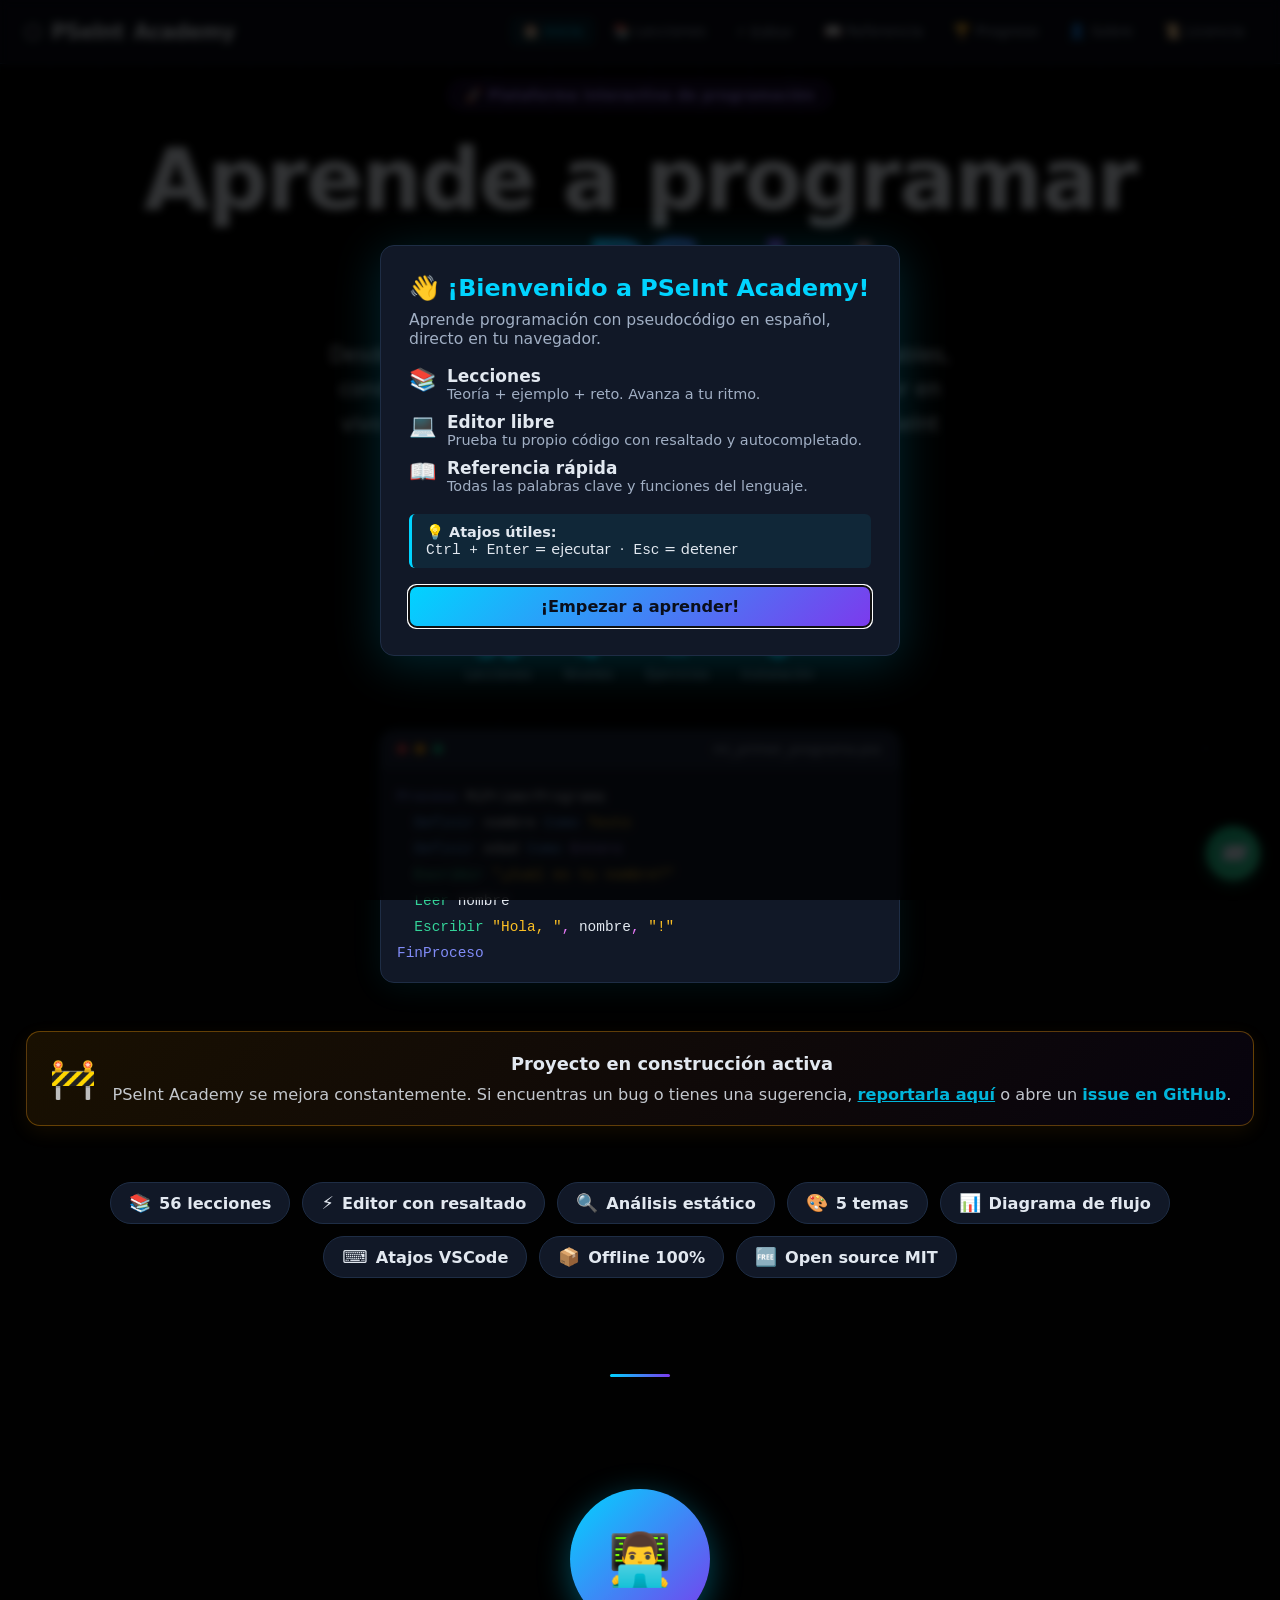
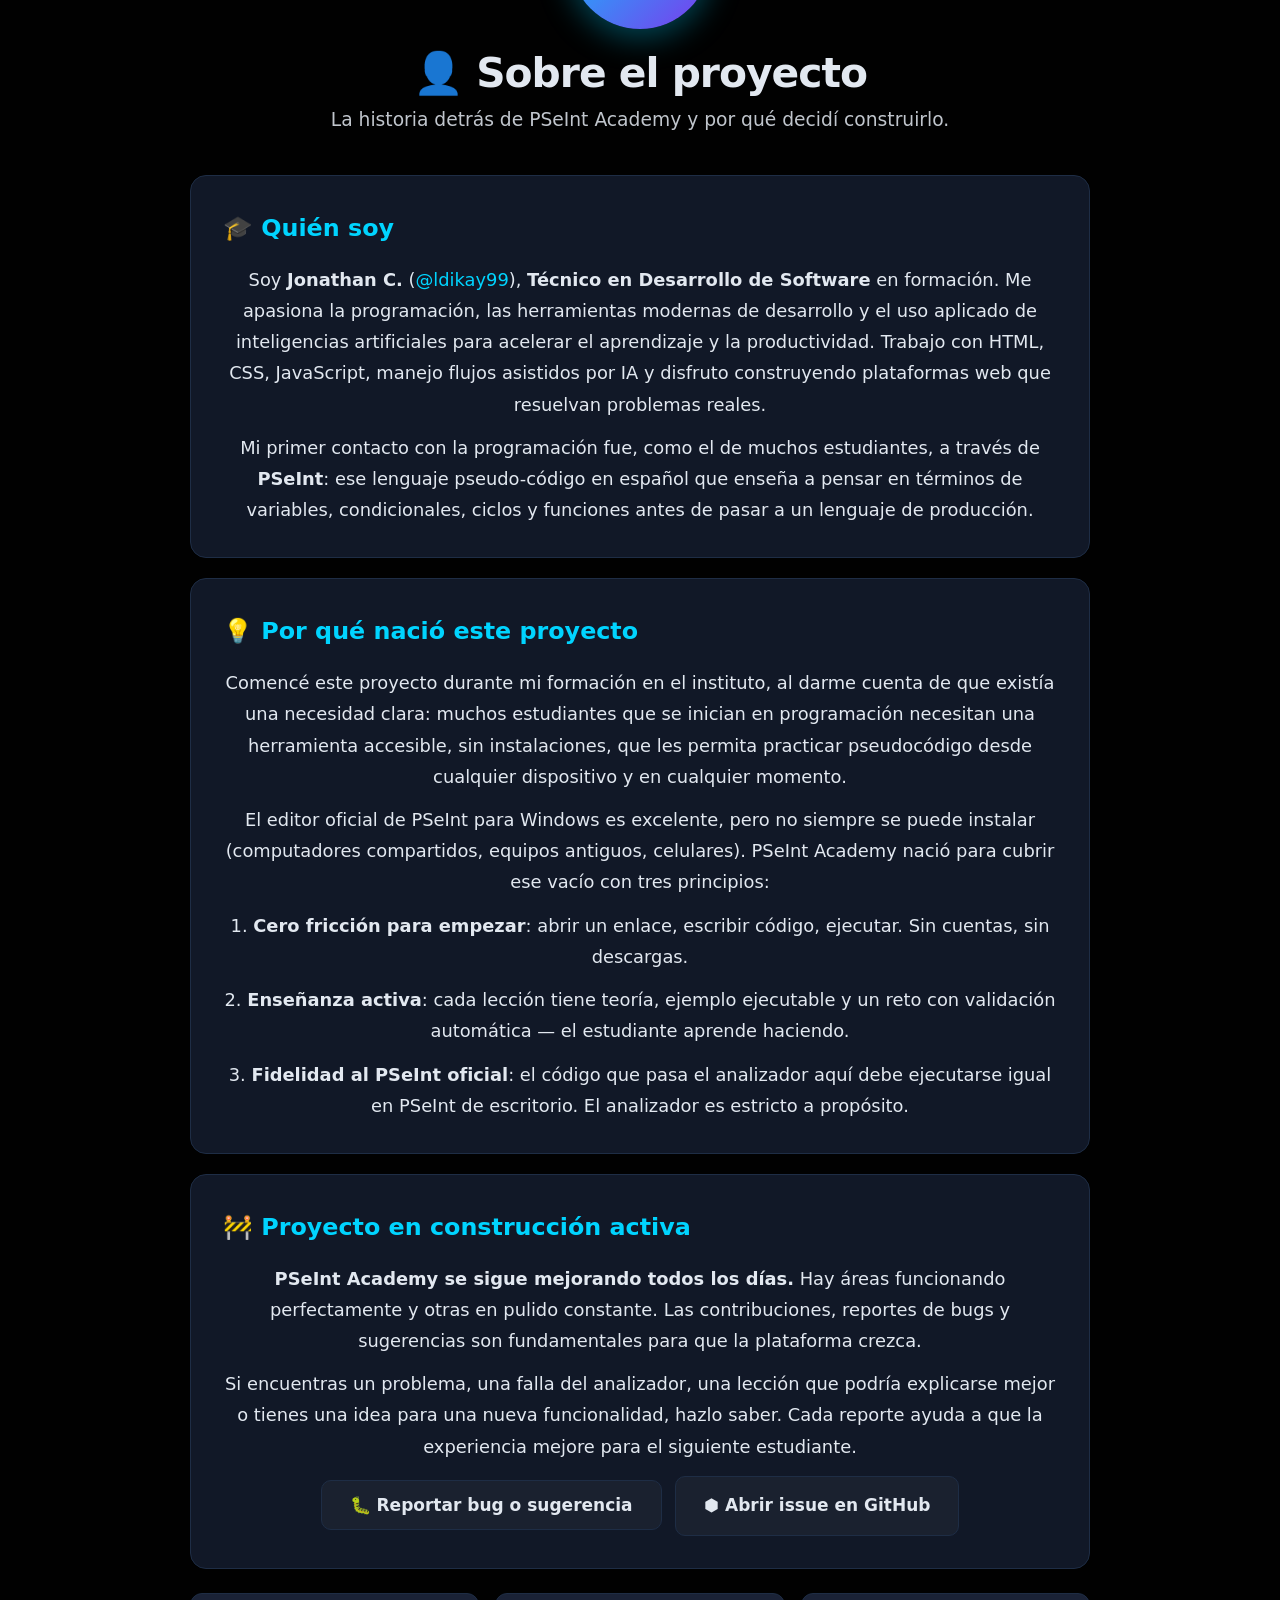
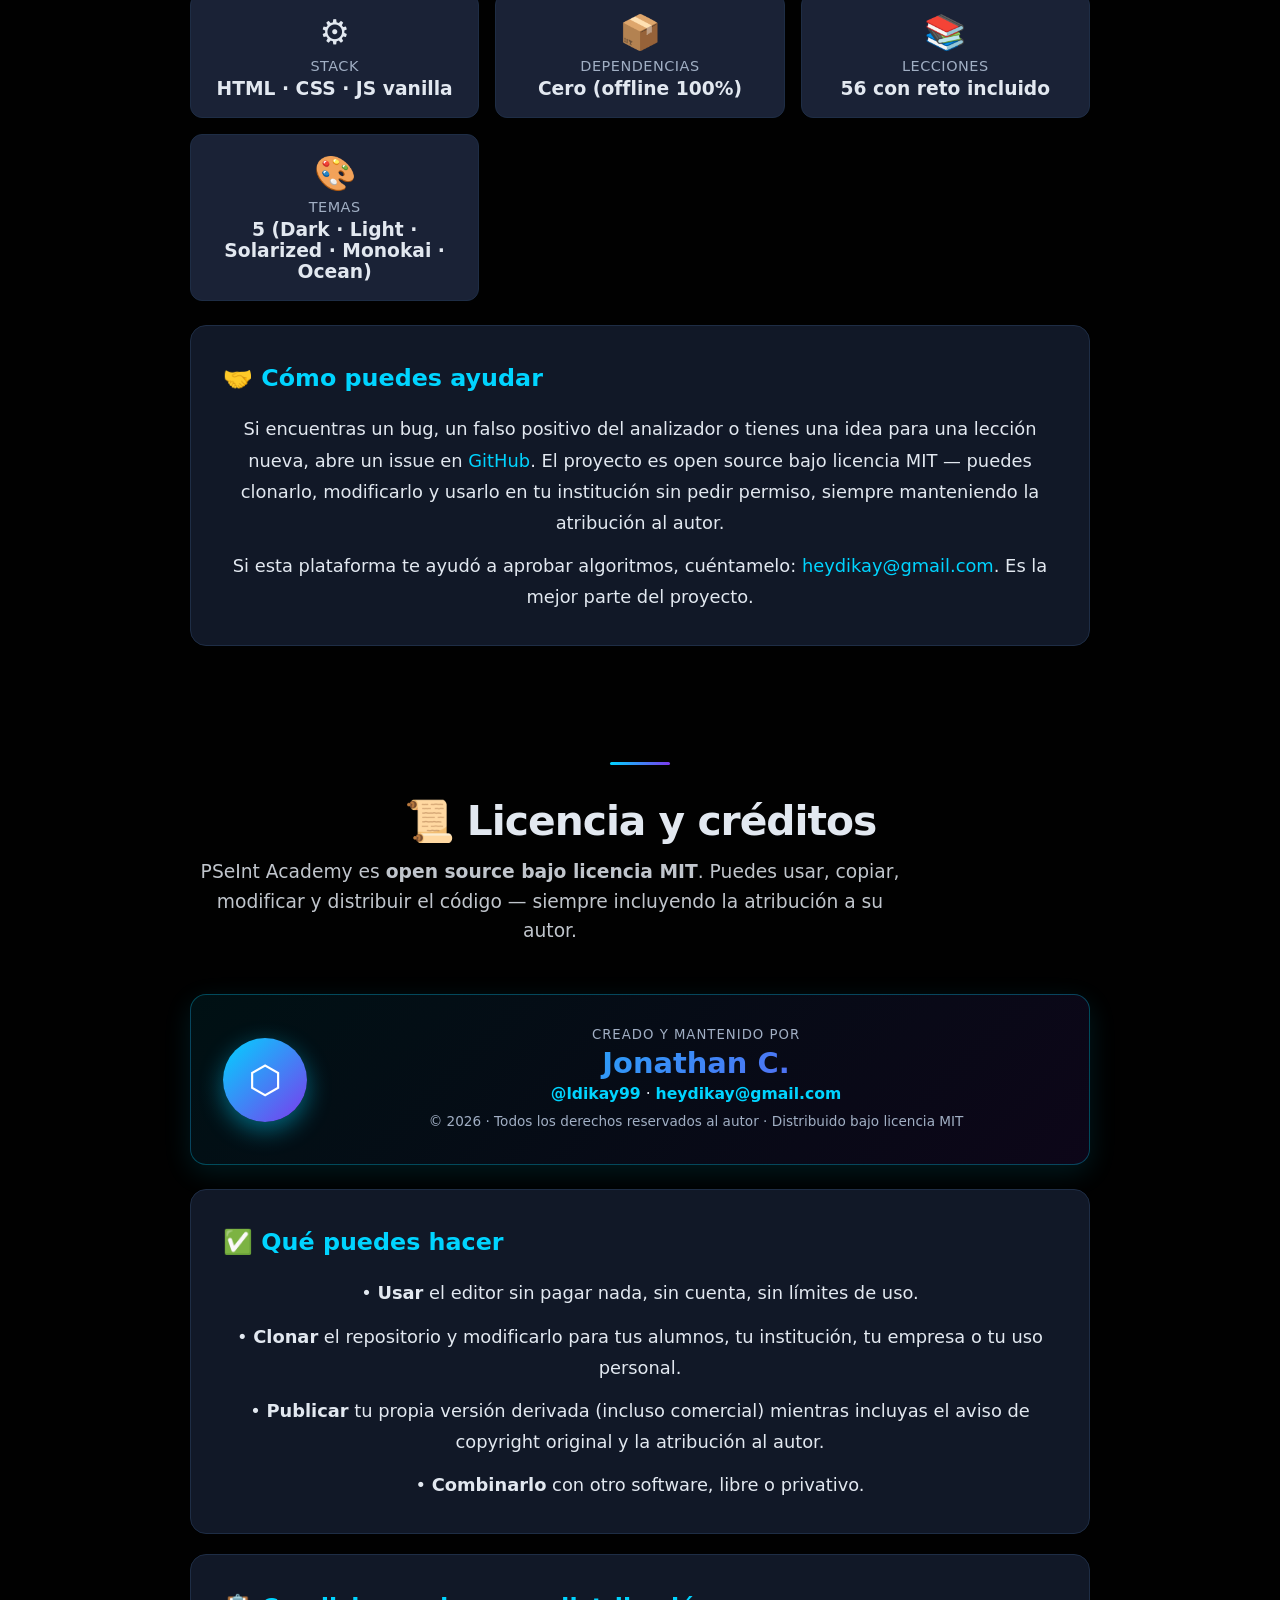
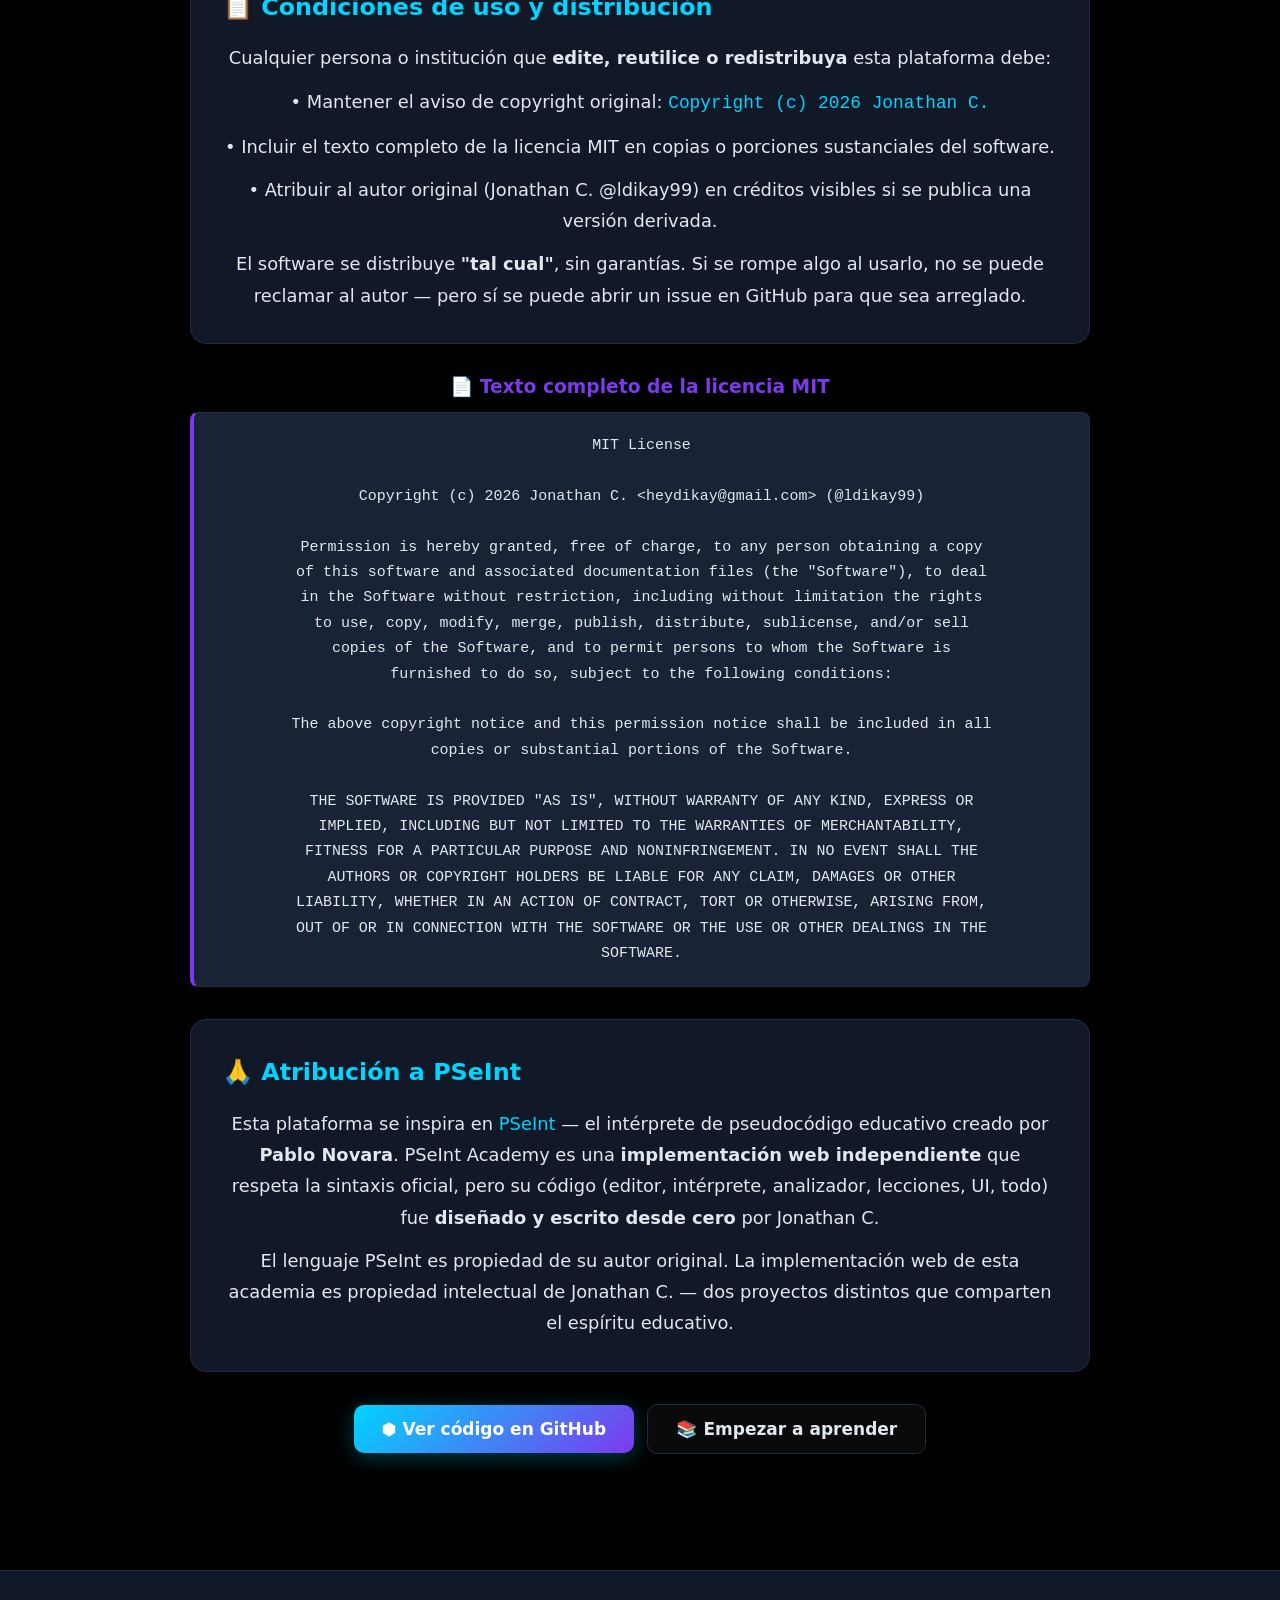
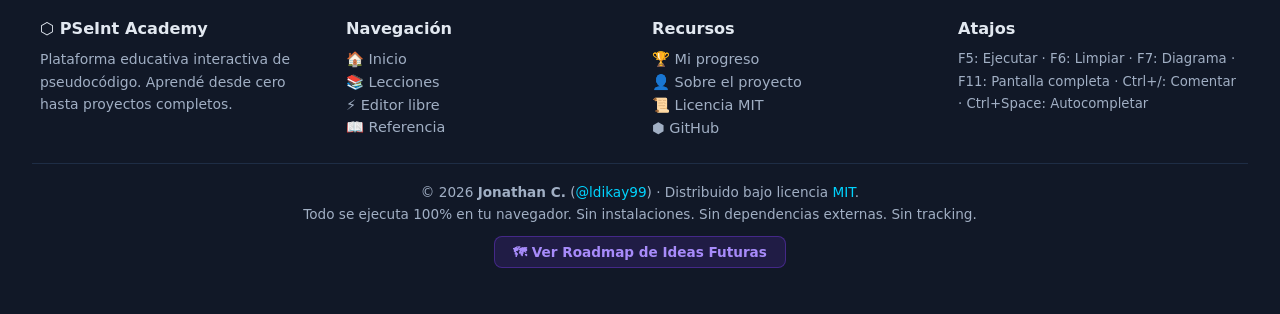
==== commit acd65c58: "feat(console): agrupacion de lineas identicas + roadmap actualizado CONSOLE: Agrupacion automatica d" ====
--- a/index.html
+++ b/index.html
@@ -898,6 +898,11 @@
                                 <li>✅ SPA con rutas (#/home, #/lecciones, #/playground, #/referencia, #/progreso, #/sobre, #/licencia)</li>
                                 <li>✅ Responsive completo (mobile, tablet, desktop, 4K) con tipografía fluida</li>
                                 <li>✅ Glass effects + animaciones (reveal on scroll, hover shimmer, pulse)</li>
+                                <li>✅ Find/Replace widget (Ctrl+F / Ctrl+H) con contador y reemplazo único/todos</li>
+                                <li>✅ Indicadores de error/sugerencia en gutter (punto rojo/ámbar por línea con issue)</li>
+                                <li>✅ Multi-asset cache: assets/ separado del HTML para reload rápido</li>
+                                <li>✅ Badges con contador de errores/warns en pestañas fullscreen</li>
+                                <li>✅ Timer en tiempo real en botón "Detener" durante ejecución</li>
                                 <li>⬜ Múltiples pestañas de archivos en el editor</li>
                                 <li>⬜ Mini-mapa del código (scrollbar semántico)</li>
                                 <li>⬜ Drag &amp; drop de bloques en el diagrama de flujo</li>
@@ -906,36 +911,39 @@
                                 <li>⬜ Modo "Tour guiado" para nuevos usuarios (onboarding)</li>
                                 <li>⬜ Sistema de logros / badges gamificado</li>
                                 <li>⬜ Comparar solución propia con solución modelo (diff visual)</li>
-                                <li>⬜ Find/Replace widget visual (hay binding Ctrl+F, falta UI)</li>
                                 <li>⬜ Code folding (colapsar bloques Si/FinSi, Para/FinPara)</li>
-                                <li>⬜ Indicadores de error en gutter (puntos rojos en números de línea)</li>
                             </ul>
                         </div>
 
                         <!-- BACKEND / INTÉRPRETE -->
                         <div class="theory-block">
-                            <h3>⚙️ Intérprete / Analizador</h3>
+                            <h3>⚙️ Intérprete / Analizador / Consola</h3>
                             <ul style="list-style:none;display:flex;flex-direction:column;gap:6px;font-size:0.85rem;color:var(--text-muted)">
                                 <li>✅ Compatibilidad con PSeInt estricto (`<>`, `Por Referencia`, `Sin Saltar`)</li>
                                 <li>✅ Detección de casing inconsistente en identificadores</li>
                                 <li>✅ Detección de tipos incompatibles (asignar string a Entero, etc.)</li>
                                 <li>✅ Detección de redeclaración case-insensitive</li>
                                 <li>✅ Mensajes de error accionables (división por cero explica cómo prevenirlo)</li>
-                                <li>✅ Test harness con 16 casos analyzer + 33 casos interpreter (no se sube a git)</li>
+                                <li>✅ Test harness con 16 casos analyzer + 33 casos interpreter</li>
                                 <li>✅ Auditoría automática de todas las lecciones</li>
-                                <li>✅ Timeout pausado durante Leer (input del usuario no cuenta para wall-clock)</li>
-                                <li>⬜ <strong>Modo depuración paso a paso (F9 Continue / F10 Step)</strong> ← solicitado por usuario</li>
+                                <li>✅ Timeout pausado durante Leer (input del usuario no cuenta)</li>
+                                <li>✅ Console batching real: bucle de 10k iteraciones ya no traba la página</li>
+                                <li>✅ Cancel ≠ timeout: detener manual muestra "⏹ Ejecución detenida"</li>
+                                <li>✅ Mensajes de timeout claros (sugieren reducir rango o usar Sin Saltar)</li>
+                                <li>✅ Autoscroll inteligente (no salta si el usuario subió manualmente)</li>
+                                <li>✅ Caps subidos: maxSteps 100k, maxLoopIters 100k, maxOutputLines 10k</li>
+                                <li>✅ Historial de inputs (↑/↓ en campo Leer)</li>
+                                <li>✅ Agrupación de líneas idénticas consecutivas (badge "N×")</li>
+                                <li>✅ Click-to-jump desde errores/sugerencias en panel fullscreen</li>
+                                <li>⬜ <strong>Modo depuración paso a paso (F9 Continue / F10 Step)</strong> — feature mayor solicitada</li>
                                 <li>⬜ <strong>Breakpoints clic en número de línea</strong></li>
                                 <li>⬜ <strong>Watch list (panel de variables en tiempo real)</strong></li>
-                                <li>⬜ <strong>Breakpoints condicionados (PSeInt escritorio no los tiene — sería diferencial)</strong></li>
+                                <li>⬜ <strong>Breakpoints condicionados</strong> (PSeInt escritorio no los tiene — diferencial)</li>
                                 <li>⬜ <strong>Breakpoints on-change y on-value</strong></li>
                                 <li>⬜ Call stack visible al disparar error</li>
-                                <li>⬜ Click-to-jump al error desde el mensaje en consola</li>
                                 <li>⬜ Exportar código a Python / JavaScript equivalente</li>
                                 <li>⬜ Soporte para módulos / include de archivos externos</li>
                                 <li>⬜ Límite de tiempo configurable por el usuario</li>
-                                <li>⬜ Historial de inputs (flecha-arriba en el campo Leer)</li>
-                                <li>⬜ Agrupación automática de líneas repetidas en la consola</li>
                             </ul>
                         </div>
 
--- a/assets/app.css
+++ b/assets/app.css
@@ -1250,6 +1250,20 @@
             .console-out .cout-line,
             .big-console .cout-line {
                 display: inline;
+            }
+            /* FEATURE: badge "Nx" para lineas idénticas consecutivas en consola */
+            .cout-repeat-badge {
+                display: inline-block;
+                background: rgba(124, 58, 237, 0.18);
+                color: var(--accent2);
+                border: 1px solid rgba(124, 58, 237, 0.4);
+                border-radius: 10px;
+                padding: 0 6px;
+                font-size: 0.7em;
+                font-weight: 700;
+                margin-right: 4px;
+                vertical-align: middle;
+                user-select: none;
             }
 
             .console-out .cout-err,
@@ -1668,25 +1682,19 @@
             .playground-grid.fullscreen .playground-editor-panel > .playground-toolbar {
                 display: none !important;
             }
-            /* FIX bug mobile/fullscreen: diag-panel VISIBLE pero compacto */
-            .playground-grid.fullscreen .playground-editor-panel > .diag-panel,
-            .playground-grid.fullscreen .ide-diag-host {
-                position: fixed !important;
-                top: 48px !important;
-                left: 8px !important;
-                right: 8px !important;
-                z-index: 2147481000 !important;
-                max-height: 35vh !important;
-                overflow-y: auto !important;
-                background: var(--bg-card) !important;
-                border-radius: 8px !important;
-                box-shadow: 0 8px 32px rgba(0,0,0,0.5) !important;
-                pointer-events: auto !important;
-            }
-            /* Cuando no hay errores ni warns, ocultar */
-            .playground-grid.fullscreen .ide-diag-host:empty,
-            .playground-grid.fullscreen .playground-editor-panel > .diag-panel:empty {
+            /* FIX: en fullscreen los errores/sugerencias se ven en las pestañas
+               inferiores (fs-bottombar > Errores / Sugerencias), NO flotando
+               sobre el código. Ocultamos cualquier panel inline en fullscreen
+               (incluyendo .ide-diag-host, .diag-panel y sus variantes error-/warn-)
+               sin importar donde estén en el DOM — el badge en la pestaña
+               indica cantidad de issues. */
+            body.editor-fullscreen-active .ide-diag-host,
+            body.editor-fullscreen-active .diag-panel,
+            body.editor-fullscreen-active .diag-host {
                 display: none !important;
+                visibility: hidden !important;
+                height: 0 !important;
+                overflow: hidden !important;
             }
             /* Editor container ocupa todo el panel */
             .playground-grid.fullscreen .big-editor-container {
@@ -1929,15 +1937,43 @@
                     font-size: 0.7rem;
                 }
                 .fs-bottombar .fs-tab-btn {
-                    padding: 3px 7px;
-                    font-size: 0.7rem;
+                    /* FIX touch target: minimo 36x36 px tappable comodo */
+                    padding: 8px 12px !important;
+                    font-size: 0.75rem !important;
+                    min-height: 36px;
+                    min-width: 64px;
+                    display: inline-flex;
+                    align-items: center;
+                    justify-content: center;
+                    flex-shrink: 0;
+                }
+                .fs-bottombar {
+                    min-height: 44px !important;
+                    padding: 4px 8px !important;
                 }
                 .fs-bottombar .fs-status {
                     font-size: 0.66rem;
                 }
-                /* En mobile, hacer la consola más pequeña por defecto */
+                /* En mobile, hacer la consola mas grande por defecto para
+                   ver el contenido sin ahogarlo con el teclado virtual */
                 .playground-grid.fullscreen {
-                    --fs-bottom-height: 180px;
+                    --fs-bottom-height: 220px;
+                }
+                /* Panel inferior: padding mas comodo y font legible en touch */
+                .fs-bottom-content {
+                    padding: 12px 14px !important;
+                    -webkit-overflow-scrolling: touch;
+                }
+                .fs-bottom-content.fs-pane-console {
+                    font-size: 0.82rem !important;
+                    line-height: 1.5;
+                }
+                .fs-bottom-content .fs-error-item,
+                .fs-bottom-content .fs-warn-item {
+                    padding: 10px 12px !important;
+                    font-size: 0.78rem !important;
+                    line-height: 1.5;
+                    min-height: 44px;
                 }
                 /* El editor en mobile usa fuente ligeramente más pequeña */
                 .playground-grid.fullscreen .big-editor,
@@ -2671,7 +2707,11 @@
                 border: 1px solid var(--border);
                 border-radius: var(--radius);
                 padding: 24px;
-                max-width: 480px;
+                /* FIX offset: el grid padre maneja el ancho con auto-fit minmax(280px,1fr).
+                   max-width: 480 forzaba a las cards a quedar pegadas a la izquierda
+                   con huecos. Ahora cada card llena su celda del grid. */
+                width: 100%;
+                box-sizing: border-box;
             }
 
             .progress-section h3 {
@@ -3865,7 +3905,24 @@
                 height: 1.6em;
                 min-height: 1.6em;
                 white-space: nowrap;
-            }
+                position: relative;
+            }
+            /* FEATURE: indicadores en gutter (punto rojo error / amarillo warn).
+               Lineas con error/warn ademas pintan el numero en color semantico. */
+            .big-line-nums .ln-row.ln-has-error { color: var(--color-error-strong); font-weight: 700; }
+            .big-line-nums .ln-row.ln-has-warn  { color: var(--color-warn-strong); font-weight: 700; }
+            .ln-dot {
+                display: inline-block;
+                width: 6px;
+                height: 6px;
+                border-radius: 50%;
+                margin-right: 4px;
+                vertical-align: middle;
+                /* Activar pointer-events para tooltip (el padre lo desactiva) */
+                pointer-events: auto;
+            }
+            .ln-dot-error { background: var(--color-error-strong); box-shadow: 0 0 4px rgba(239,68,68,0.6); }
+            .ln-dot-warn  { background: var(--color-warn-strong);  box-shadow: 0 0 4px rgba(245,158,11,0.5); }
             /* ── Botón cancelar input ────────────────────────────── */
             .input-hint-row {
                 display: flex;
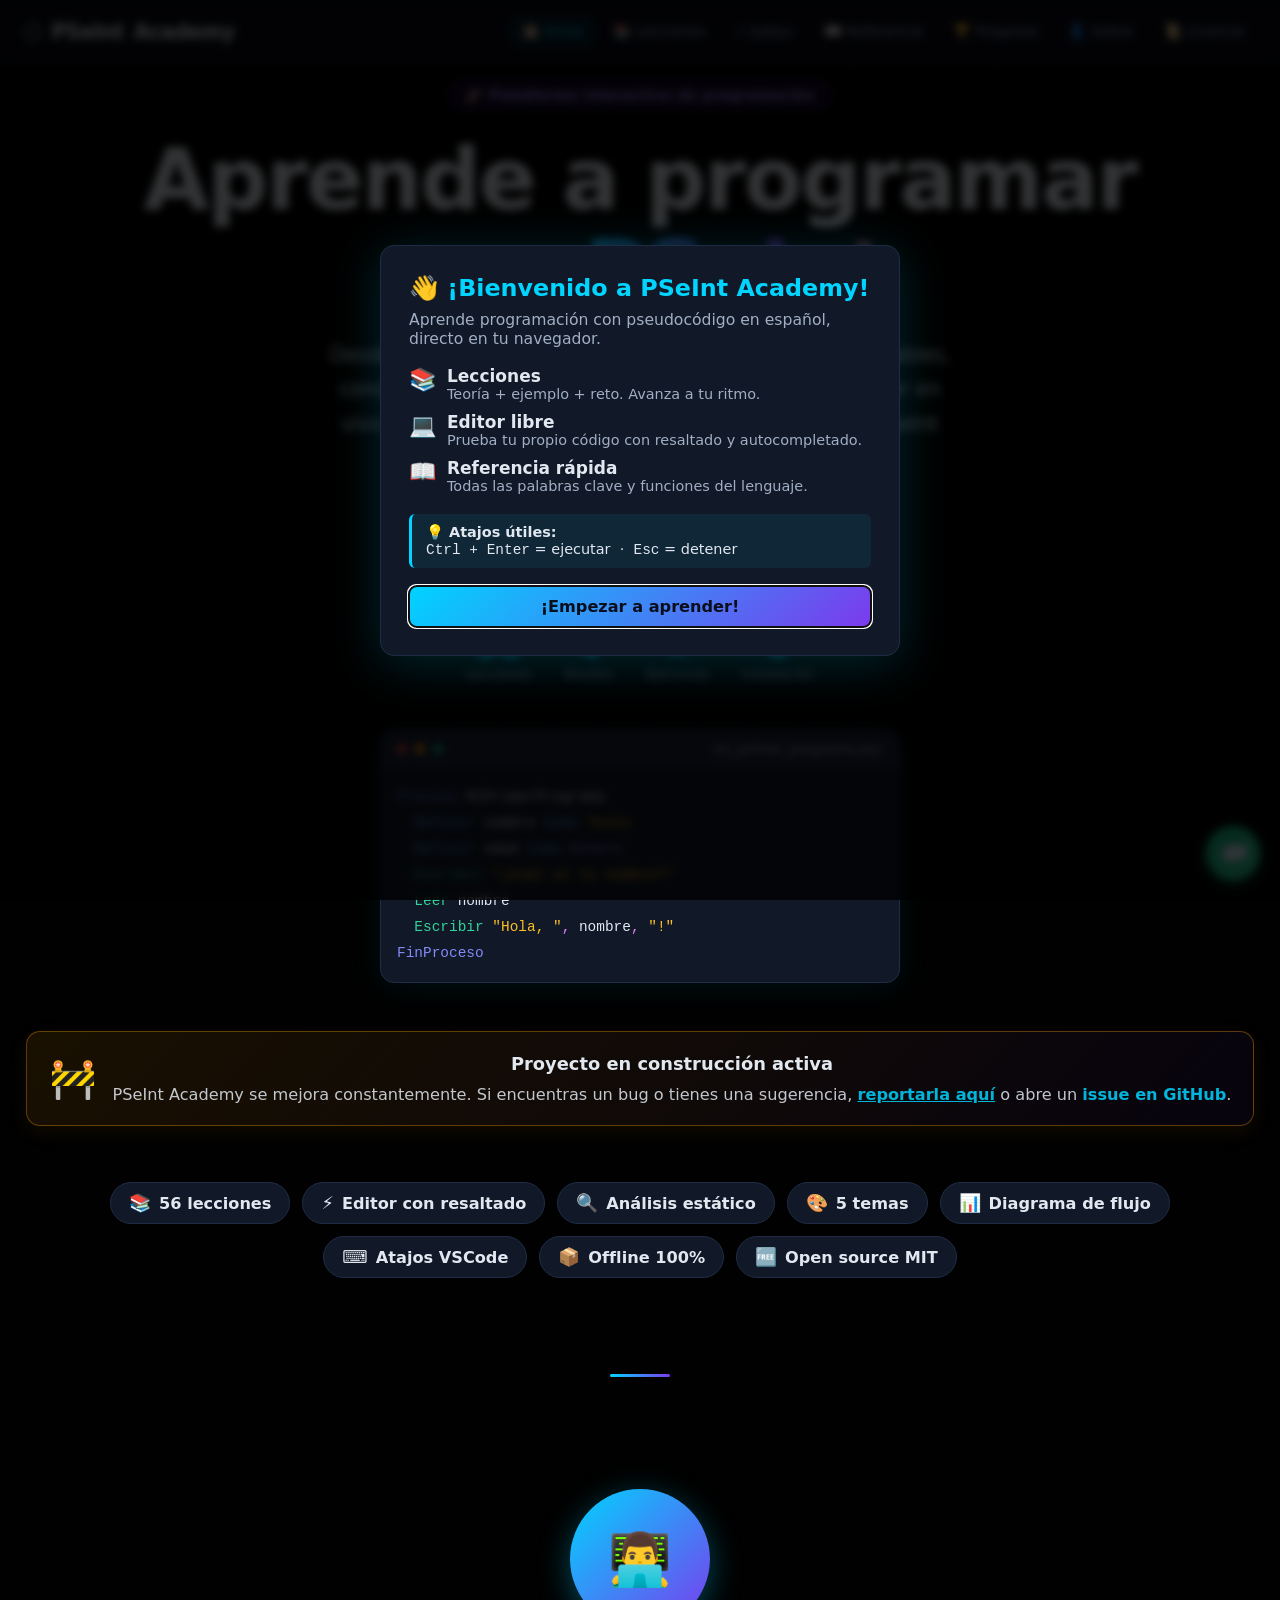
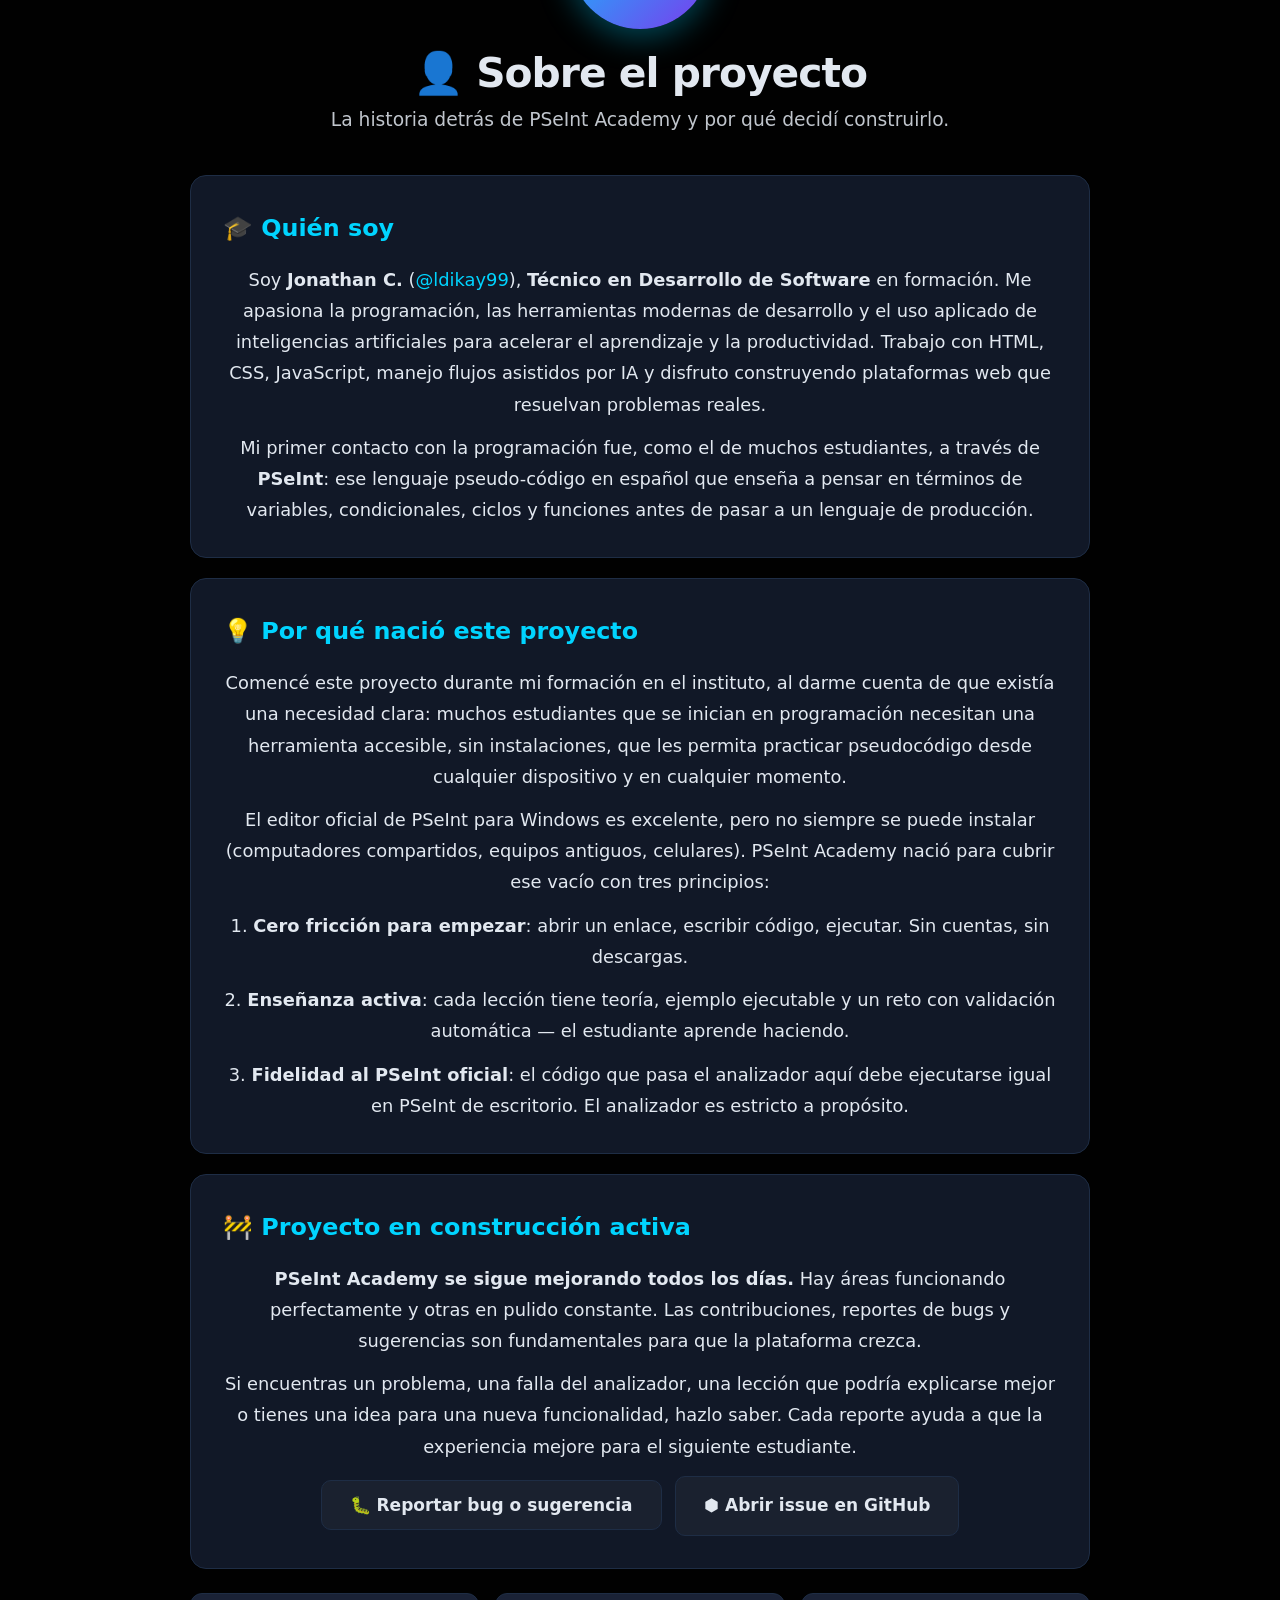
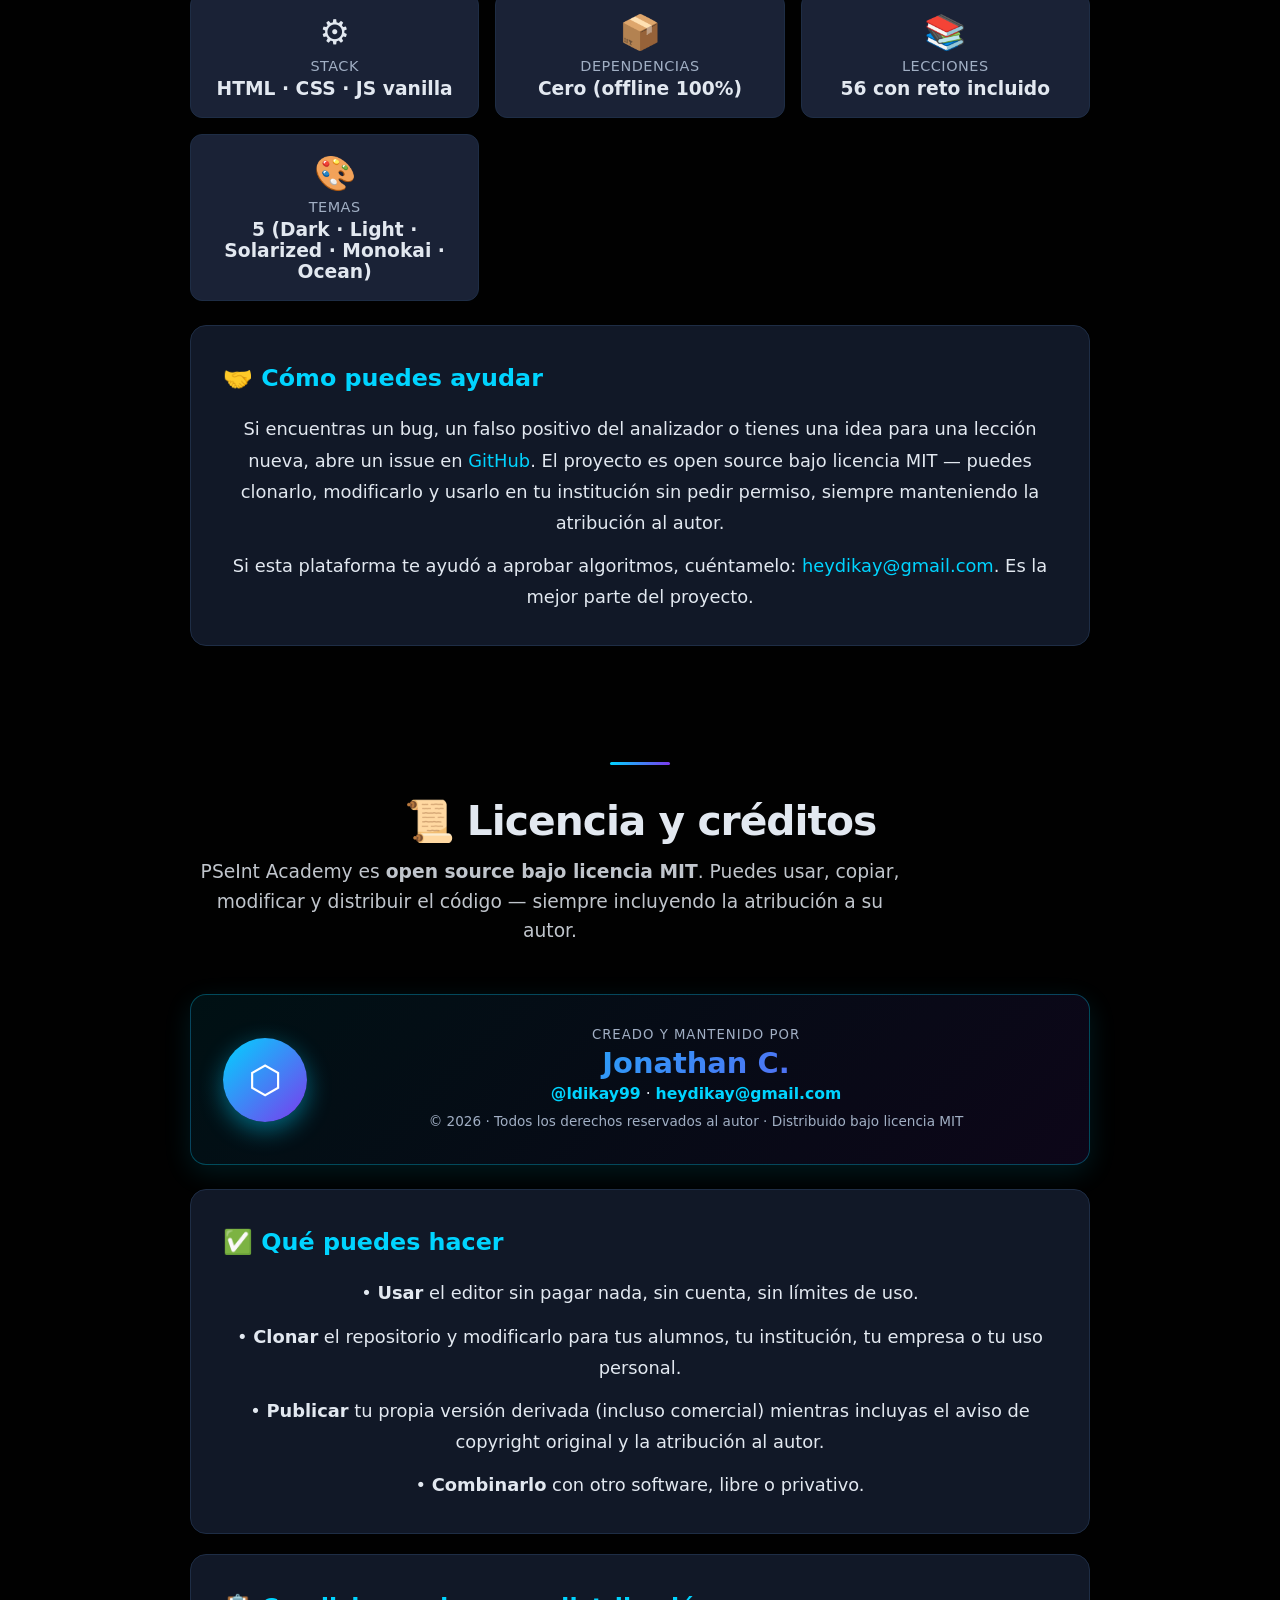
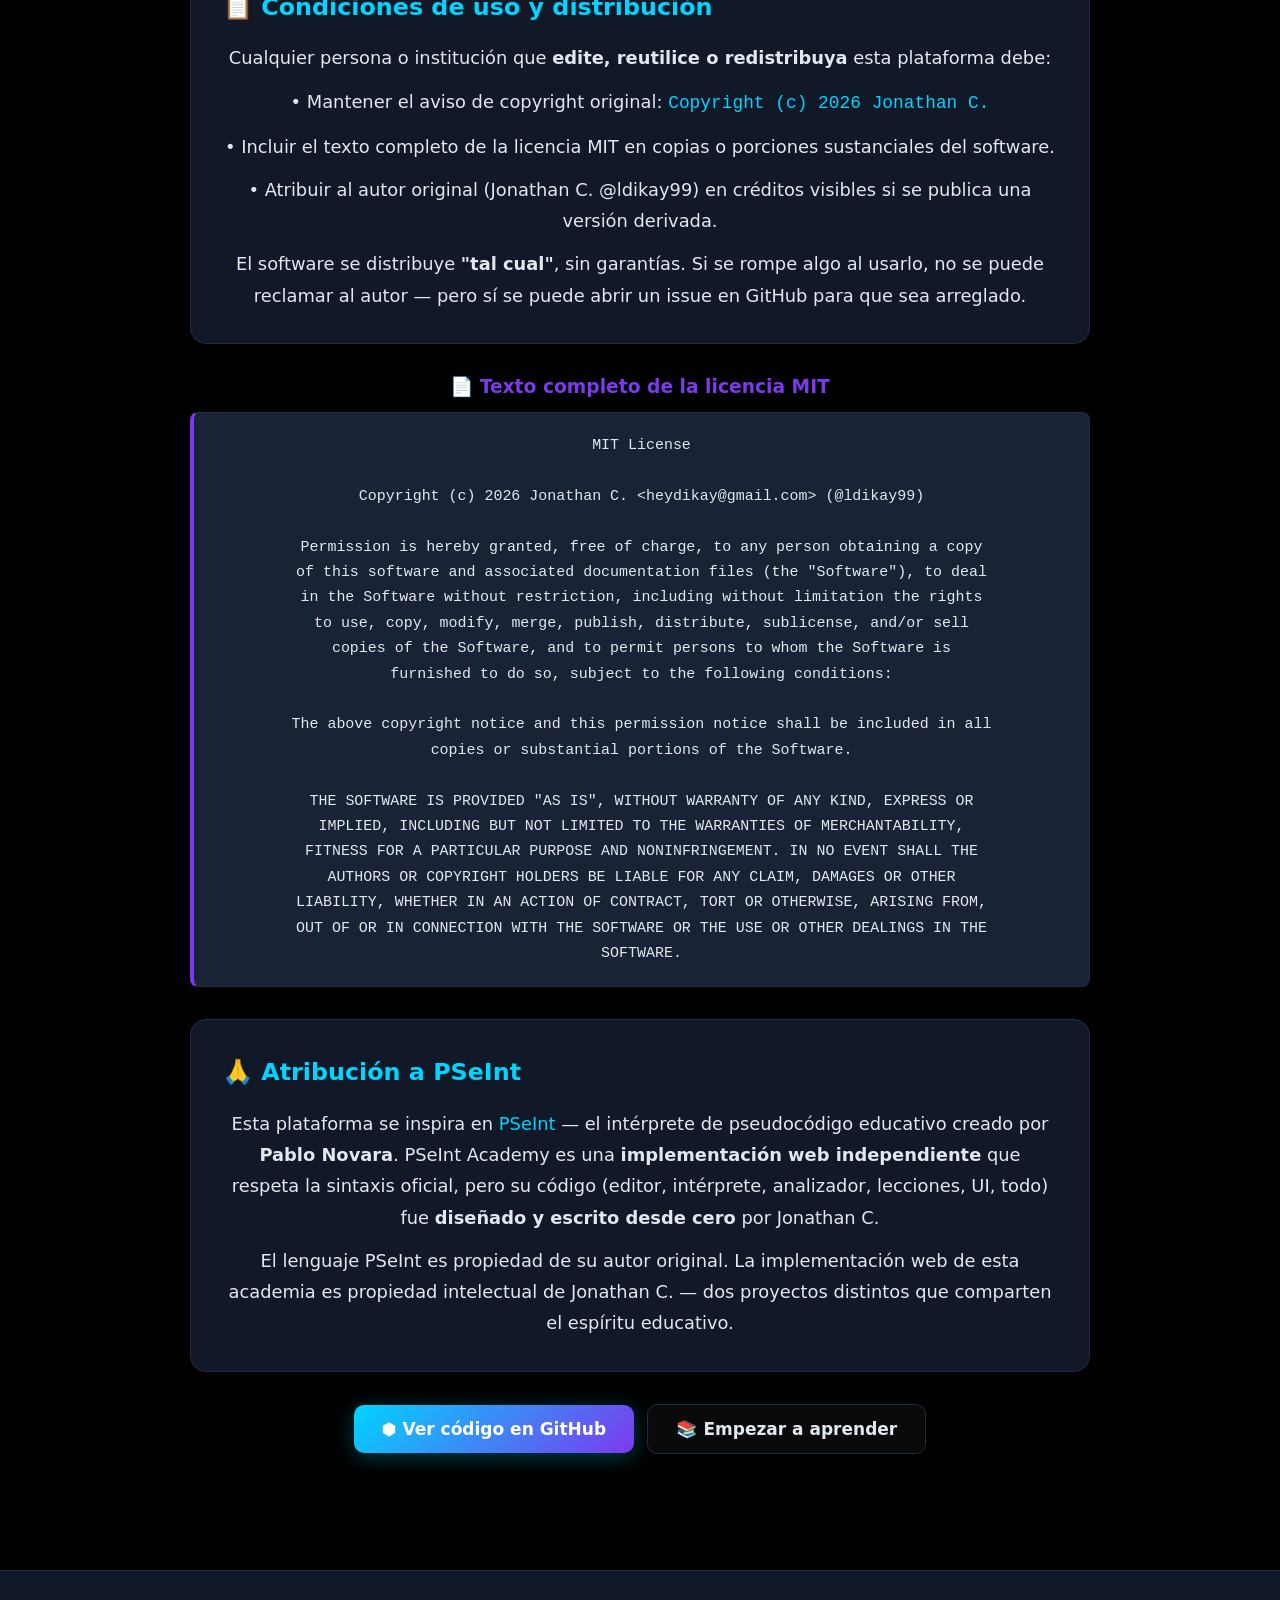
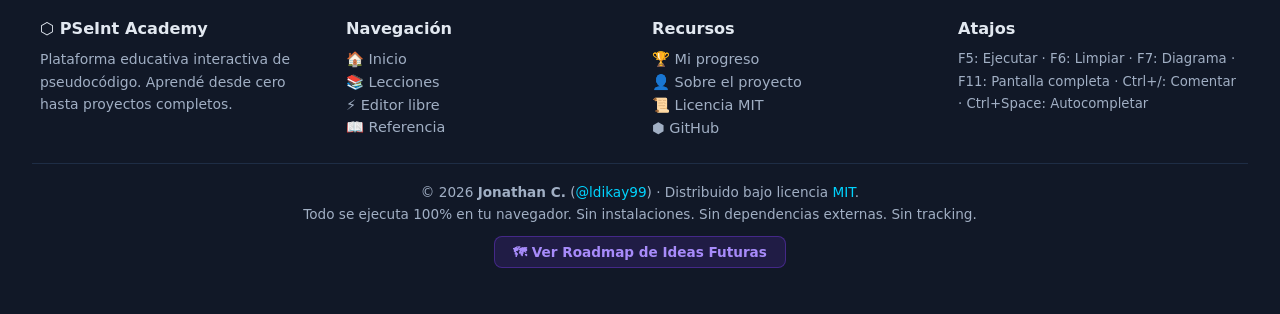
==== commit 9d7d3bb8: "feat(debug): depurador paso a paso F10/F9 — primera version Boton "🐛 Debug" en la toolbar del playgr" ====
--- a/index.html
+++ b/index.html
@@ -471,6 +471,15 @@
                                 ▶ Ejecutar
                             </button>
                             <button
+                                class="btn-debug"
+                                onclick="window.debugStart()"
+                                aria-label="Iniciar depuración paso a paso"
+                                title="Debug paso a paso (F10 = Paso, F9 = Continuar)"
+                                style="background:linear-gradient(135deg,#10b981,#34d399);color:#fff;border:none;padding:8px 14px;font-size:0.85rem;border-radius:8px;font-weight:700;cursor:pointer;box-shadow:0 2px 8px rgba(16,185,129,0.35)"
+                            >
+                                🐛 Debug
+                            </button>
+                            <button
                                 class="btn-flowchart"
                                 onclick="openFlowchart()"
                                 aria-label="Ver diagrama de flujo (F7)"
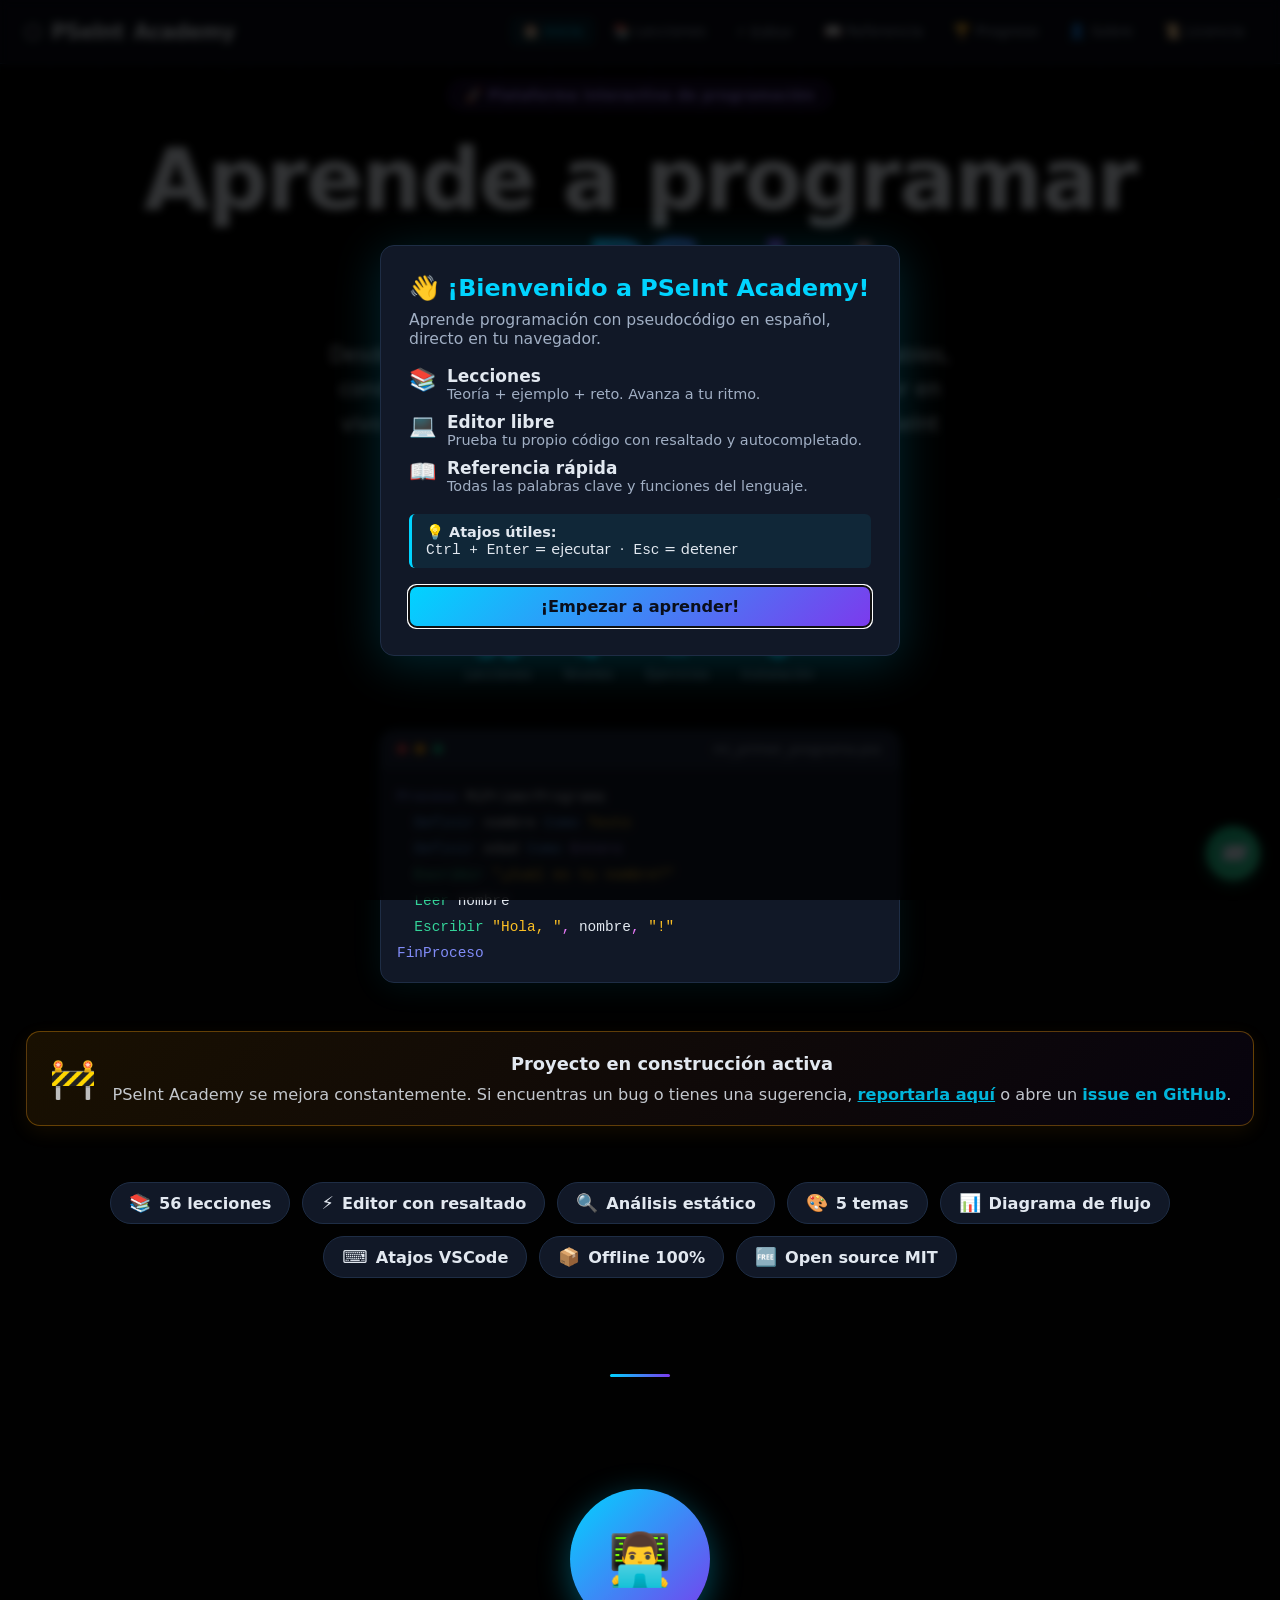
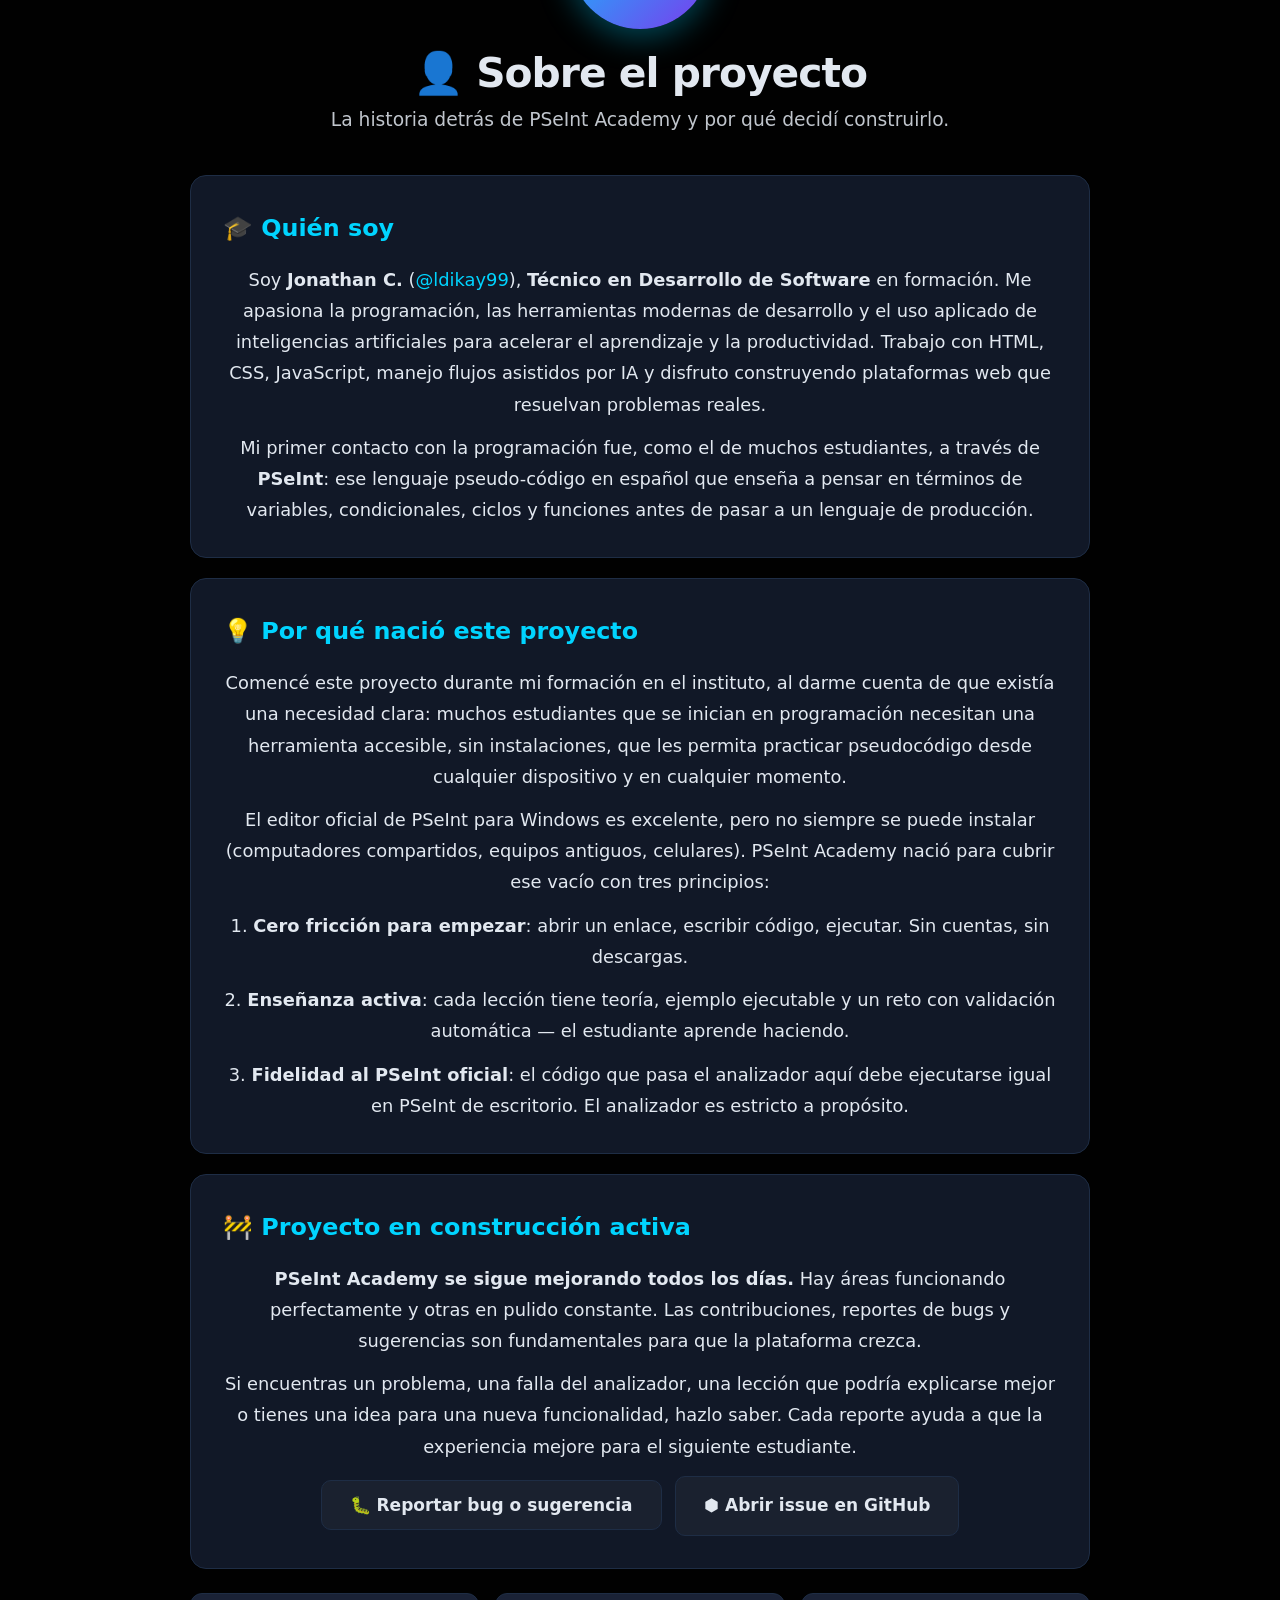
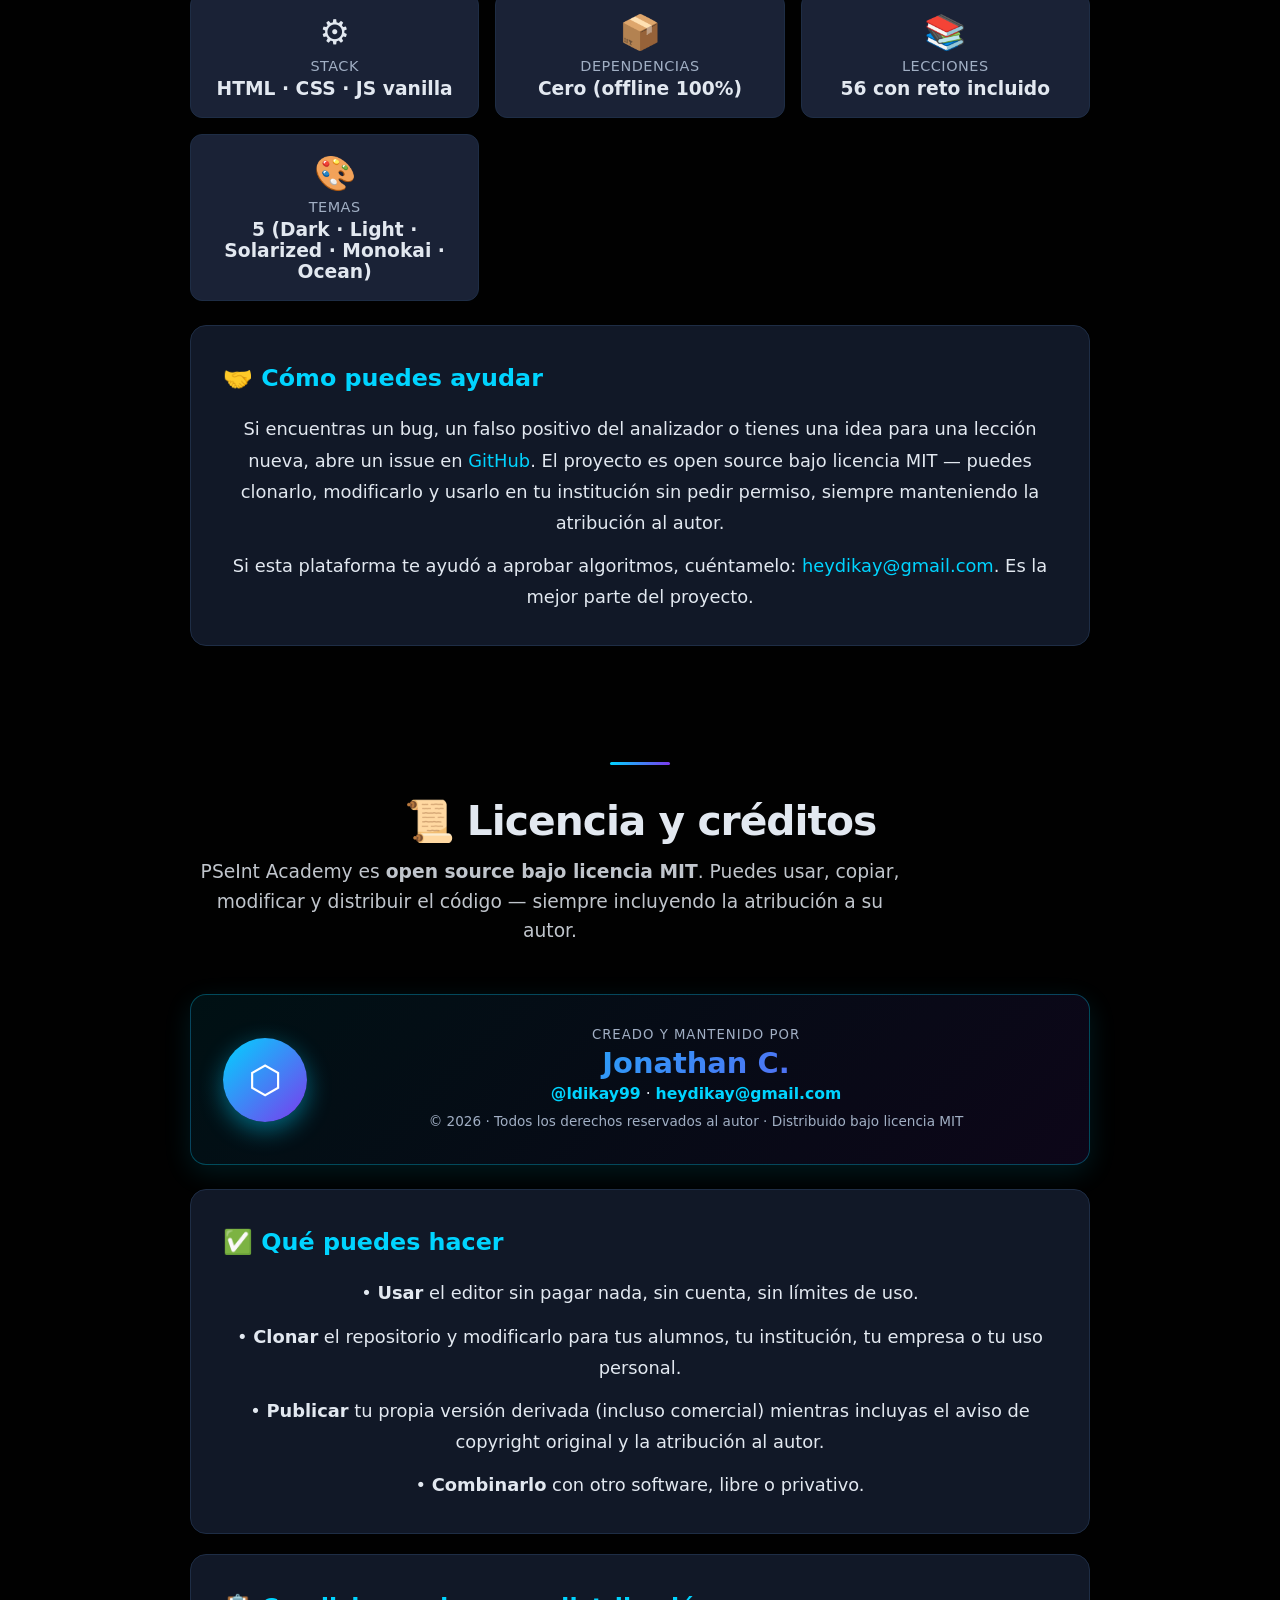
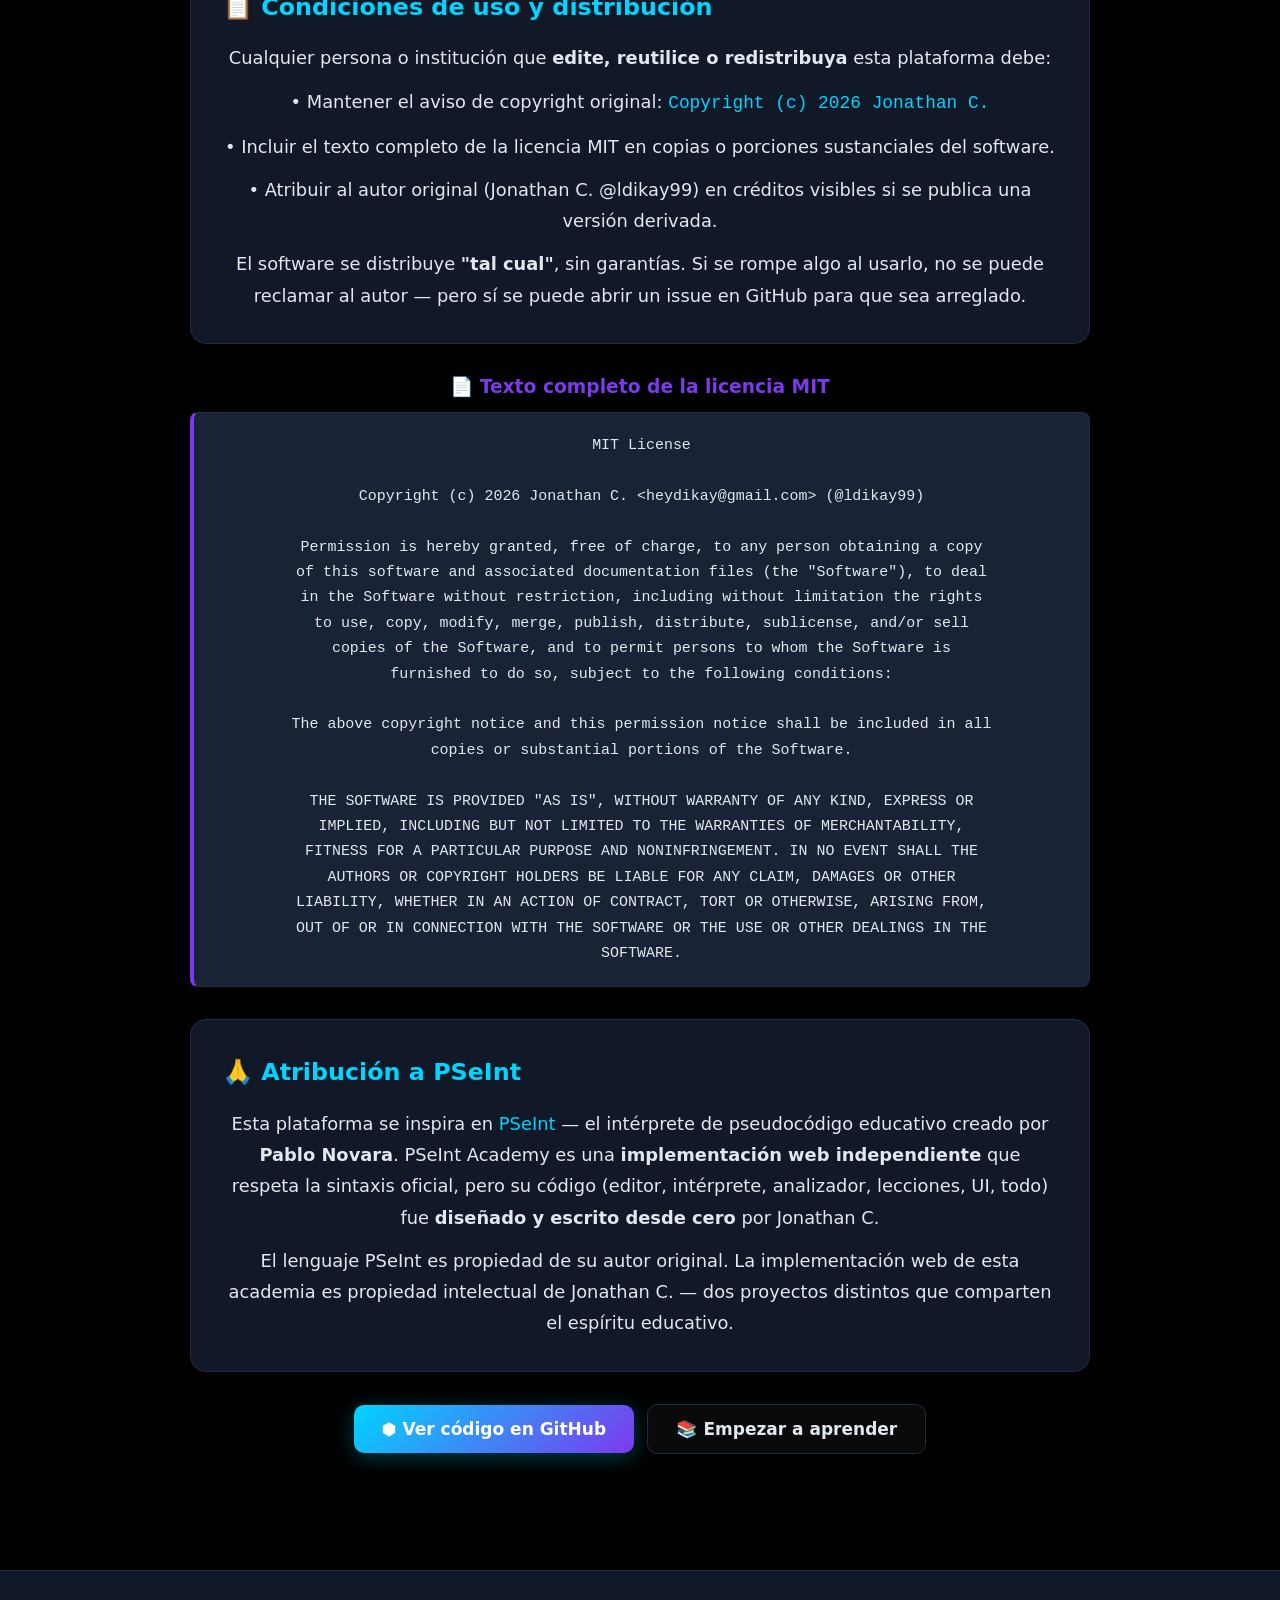
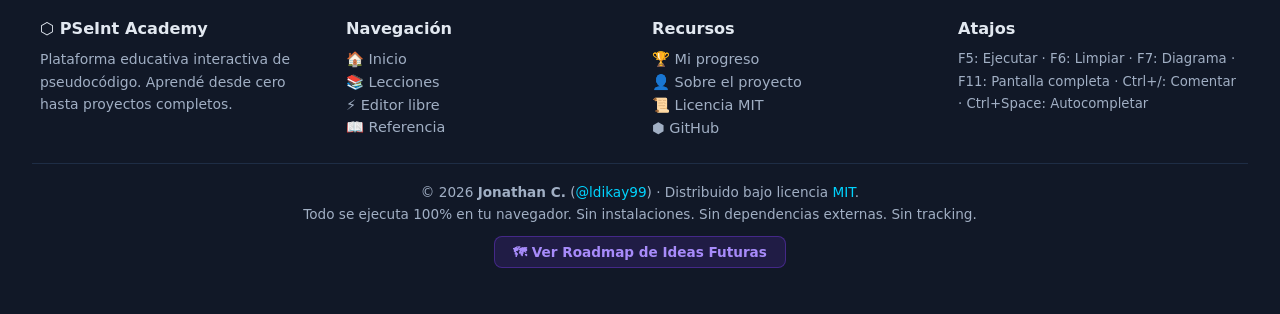
==== commit 0fbb52e5: "docs(roadmap): marcar depurador F10/F9, breakpoints, watch list como hechos" ====
--- a/index.html
+++ b/index.html
@@ -944,9 +944,10 @@
                                 <li>✅ Historial de inputs (↑/↓ en campo Leer)</li>
                                 <li>✅ Agrupación de líneas idénticas consecutivas (badge "N×")</li>
                                 <li>✅ Click-to-jump desde errores/sugerencias en panel fullscreen</li>
-                                <li>⬜ <strong>Modo depuración paso a paso (F9 Continue / F10 Step)</strong> — feature mayor solicitada</li>
-                                <li>⬜ <strong>Breakpoints clic en número de línea</strong></li>
-                                <li>⬜ <strong>Watch list (panel de variables en tiempo real)</strong></li>
+                                <li>✅ <strong>Depurador paso a paso (F10 step / F9 continue)</strong> con botón 🐛 Debug</li>
+                                <li>✅ <strong>Breakpoints clic en número de línea</strong> (punto rojo en gutter)</li>
+                                <li>✅ <strong>Watch list</strong> — panel flotante con variables en tiempo real</li>
+                                <li>✅ Autocompletado contextual de "Con Paso" dentro de Para</li>
                                 <li>⬜ <strong>Breakpoints condicionados</strong> (PSeInt escritorio no los tiene — diferencial)</li>
                                 <li>⬜ <strong>Breakpoints on-change y on-value</strong></li>
                                 <li>⬜ Call stack visible al disparar error</li>
--- a/assets/app.css
+++ b/assets/app.css
@@ -1608,6 +1608,22 @@
                 font-size: 0.74rem;
                 font-weight: 600;
                 cursor: pointer;
+                position: relative;
+                /* FIX UX: pulso sutil cuando hay errores nuevos para llamar atencion */
+            }
+            .fs-bottombar .fs-tab-btn.fs-tab-empty {
+                opacity: 0.5;
+            }
+            .fs-bottombar .fs-tab-btn.has-errors:not(.active) {
+                animation: fsTabPulse 1.5s ease-in-out 3;
+            }
+            @keyframes fsTabPulse {
+                0%, 100% { background: transparent; }
+                50% { background: rgba(239, 68, 68, 0.18); }
+            }
+            @media (prefers-reduced-motion: reduce) {
+                .fs-bottombar .fs-tab-btn.has-errors { animation: none; }
+            }
                 transition: all 0.12s;
                 display: inline-flex;
                 align-items: center;
@@ -3923,6 +3939,119 @@
             }
             .ln-dot-error { background: var(--color-error-strong); box-shadow: 0 0 4px rgba(239,68,68,0.6); }
             .ln-dot-warn  { background: var(--color-warn-strong);  box-shadow: 0 0 4px rgba(245,158,11,0.5); }
+            /* Breakpoint dot — mas grande y prominente para mostrar al lado de la linea */
+            .ln-dot-bp {
+                width: 10px;
+                height: 10px;
+                background: var(--color-error-strong);
+                box-shadow: 0 0 6px rgba(239,68,68,0.8);
+                border: 1px solid #fff;
+            }
+            .big-line-nums .ln-row.ln-has-breakpoint {
+                color: var(--color-error-strong);
+                font-weight: 800;
+            }
+
+            /* ────────── DEPURADOR: watch panel flotante ────────── */
+            .debug-watch-panel {
+                position: fixed;
+                top: 90px;
+                right: 20px;
+                width: clamp(240px, 30vw, 360px);
+                max-height: 70vh;
+                background: var(--bg-card);
+                border: 1px solid var(--accent4);
+                border-radius: 10px;
+                box-shadow: 0 12px 36px rgba(0,0,0,0.5);
+                z-index: 2147483600;
+                display: none;
+                flex-direction: column;
+                font-family: var(--font-body);
+                overflow: hidden;
+            }
+            .debug-watch-header {
+                padding: 10px 14px;
+                background: linear-gradient(135deg, rgba(16,185,129,0.18), rgba(52,211,153,0.10));
+                border-bottom: 1px solid var(--border);
+                font-size: 0.85rem;
+                color: var(--text-main);
+            }
+            .debug-watch-body {
+                flex: 1;
+                overflow-y: auto;
+                padding: 8px 4px;
+                font-family: var(--font-mono);
+                font-size: 0.82rem;
+            }
+            .debug-watch-empty {
+                padding: 12px;
+                color: var(--text-muted);
+                font-style: italic;
+                text-align: center;
+                font-family: var(--font-body);
+                font-size: 0.82rem;
+            }
+            .debug-watch-row {
+                display: flex;
+                align-items: center;
+                gap: 8px;
+                padding: 6px 14px;
+                border-bottom: 1px solid rgba(255,255,255,0.04);
+            }
+            .debug-watch-row .dw-name {
+                color: var(--accent1);
+                font-weight: 700;
+                min-width: 70px;
+            }
+            .debug-watch-row .dw-type {
+                font-size: 0.7rem;
+                color: var(--text-muted);
+                background: var(--bg-card2);
+                padding: 1px 6px;
+                border-radius: 3px;
+            }
+            .debug-watch-row .dw-val {
+                color: var(--text-main);
+                flex: 1;
+                word-break: break-all;
+            }
+            .debug-watch-controls {
+                padding: 8px 12px;
+                border-top: 1px solid var(--border);
+                display: flex;
+                gap: 6px;
+                flex-wrap: wrap;
+            }
+            .debug-watch-controls button {
+                background: var(--bg-card2);
+                border: 1px solid var(--border);
+                color: var(--text-main);
+                padding: 6px 10px;
+                border-radius: 5px;
+                cursor: pointer;
+                font-size: 0.78rem;
+                font-weight: 600;
+                transition: background 0.15s, border-color 0.15s;
+                flex: 1;
+                min-width: 90px;
+            }
+            .debug-watch-controls button:hover {
+                background: var(--accent4);
+                color: #fff;
+                border-color: var(--accent4);
+            }
+            /* Mobile: watch panel ocupa todo el ancho inferior */
+            @media (max-width: 700px) {
+                .debug-watch-panel {
+                    top: auto;
+                    bottom: 0;
+                    left: 0;
+                    right: 0;
+                    width: 100%;
+                    max-height: 50vh;
+                    border-radius: 12px 12px 0 0;
+                }
+            }
             /* ── Botón cancelar input ────────────────────────────── */
             .input-hint-row {
                 display: flex;
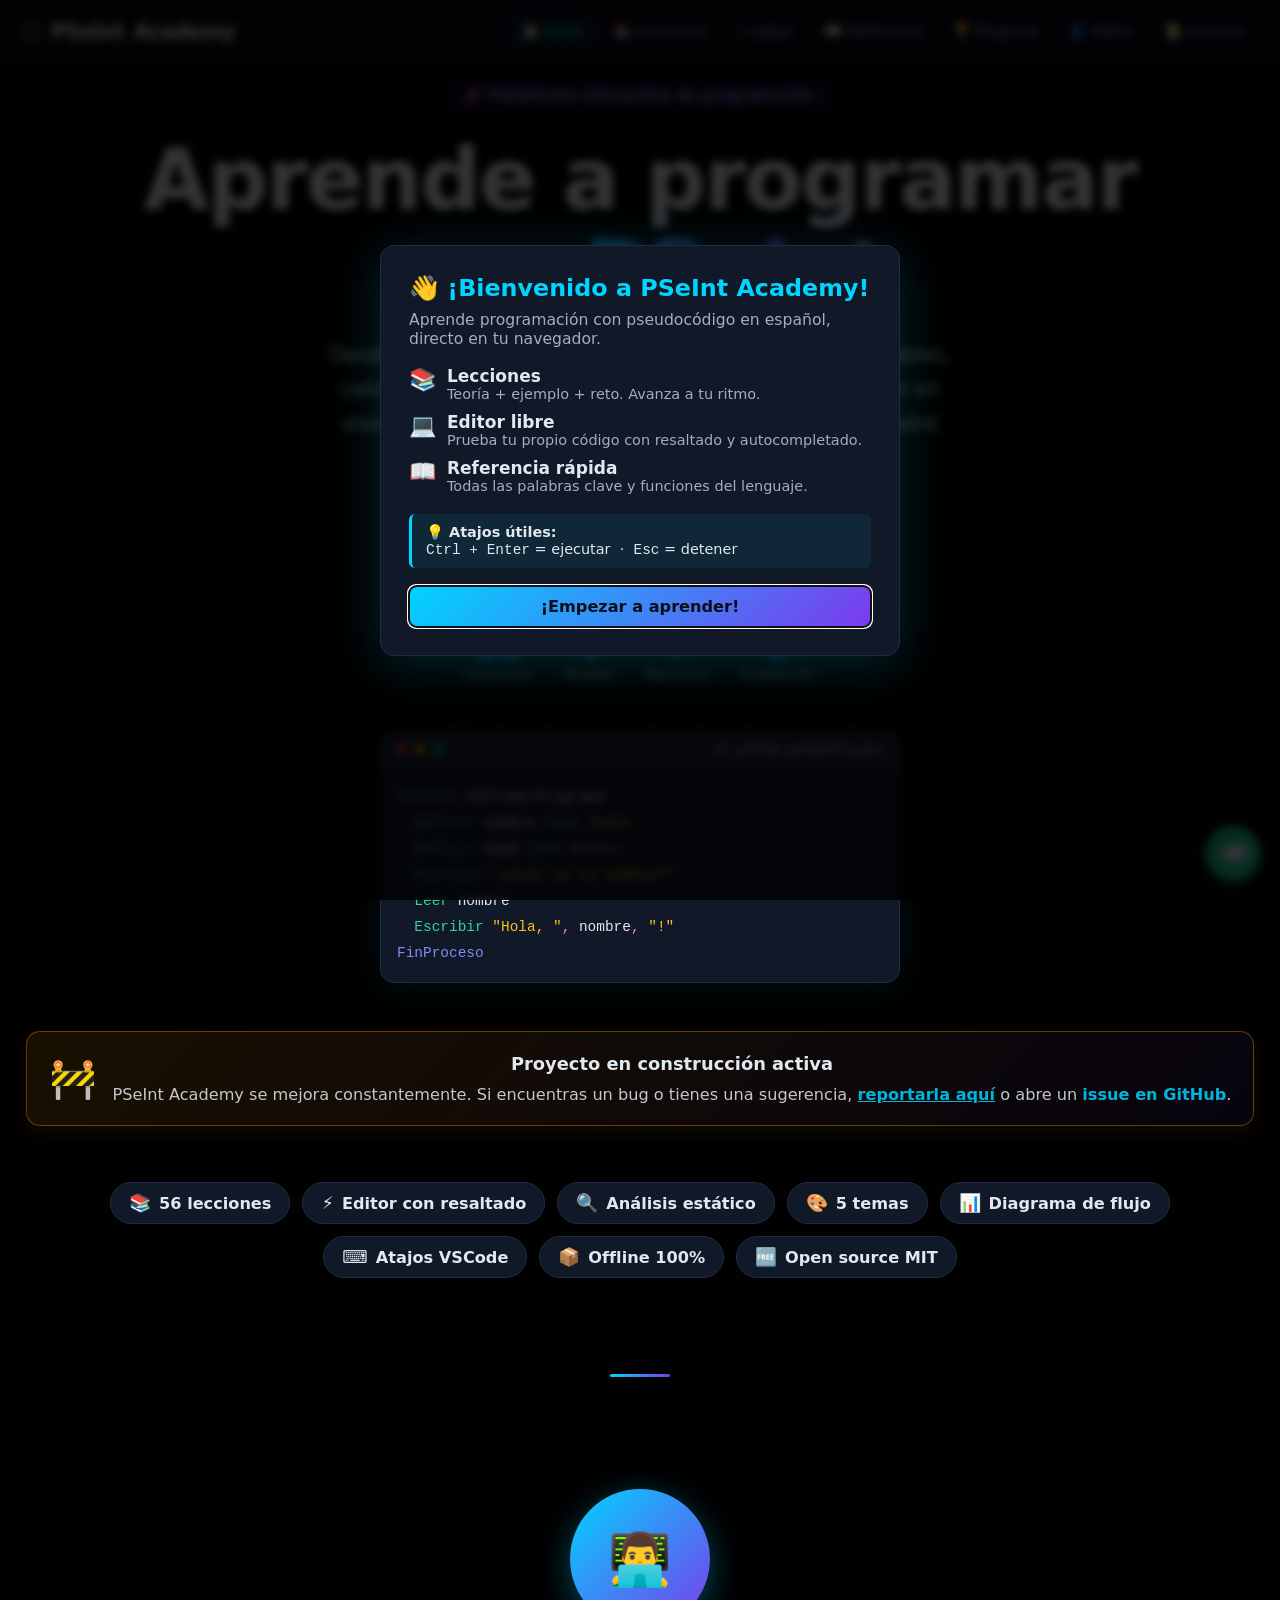
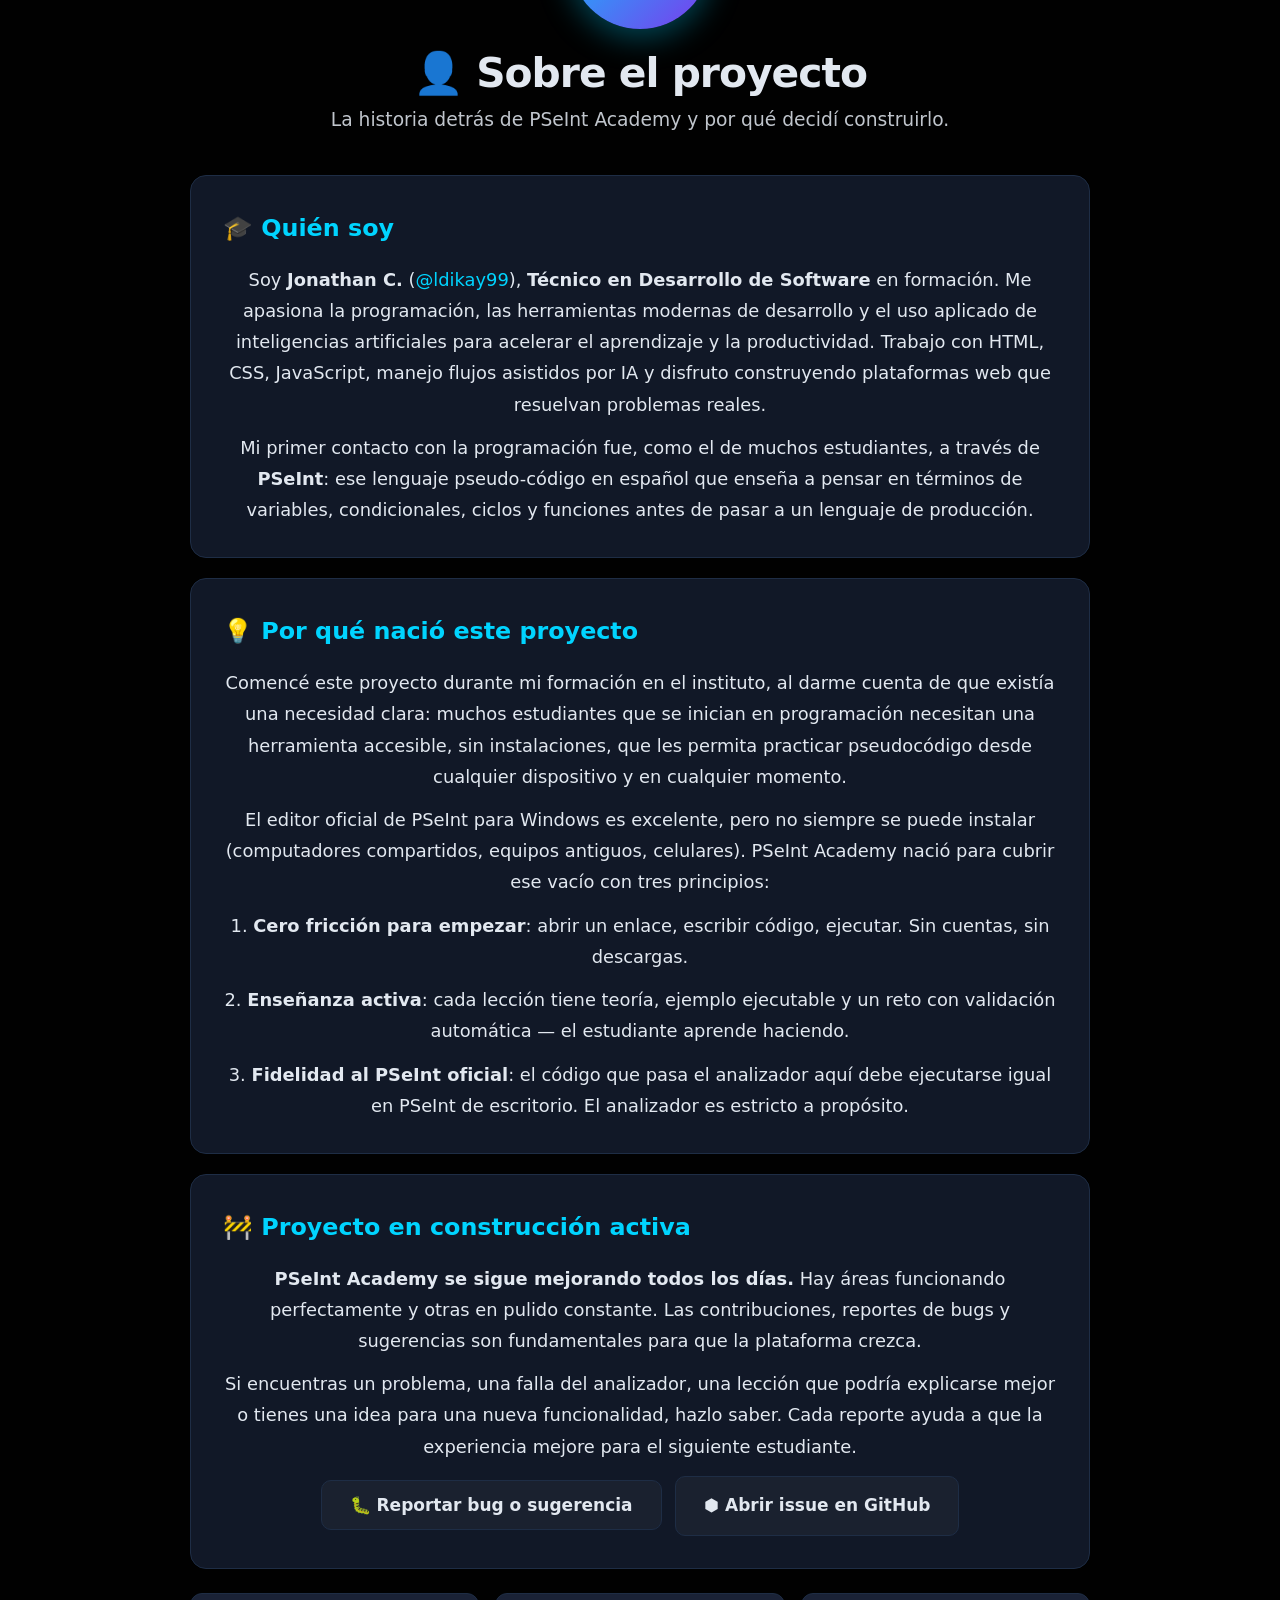
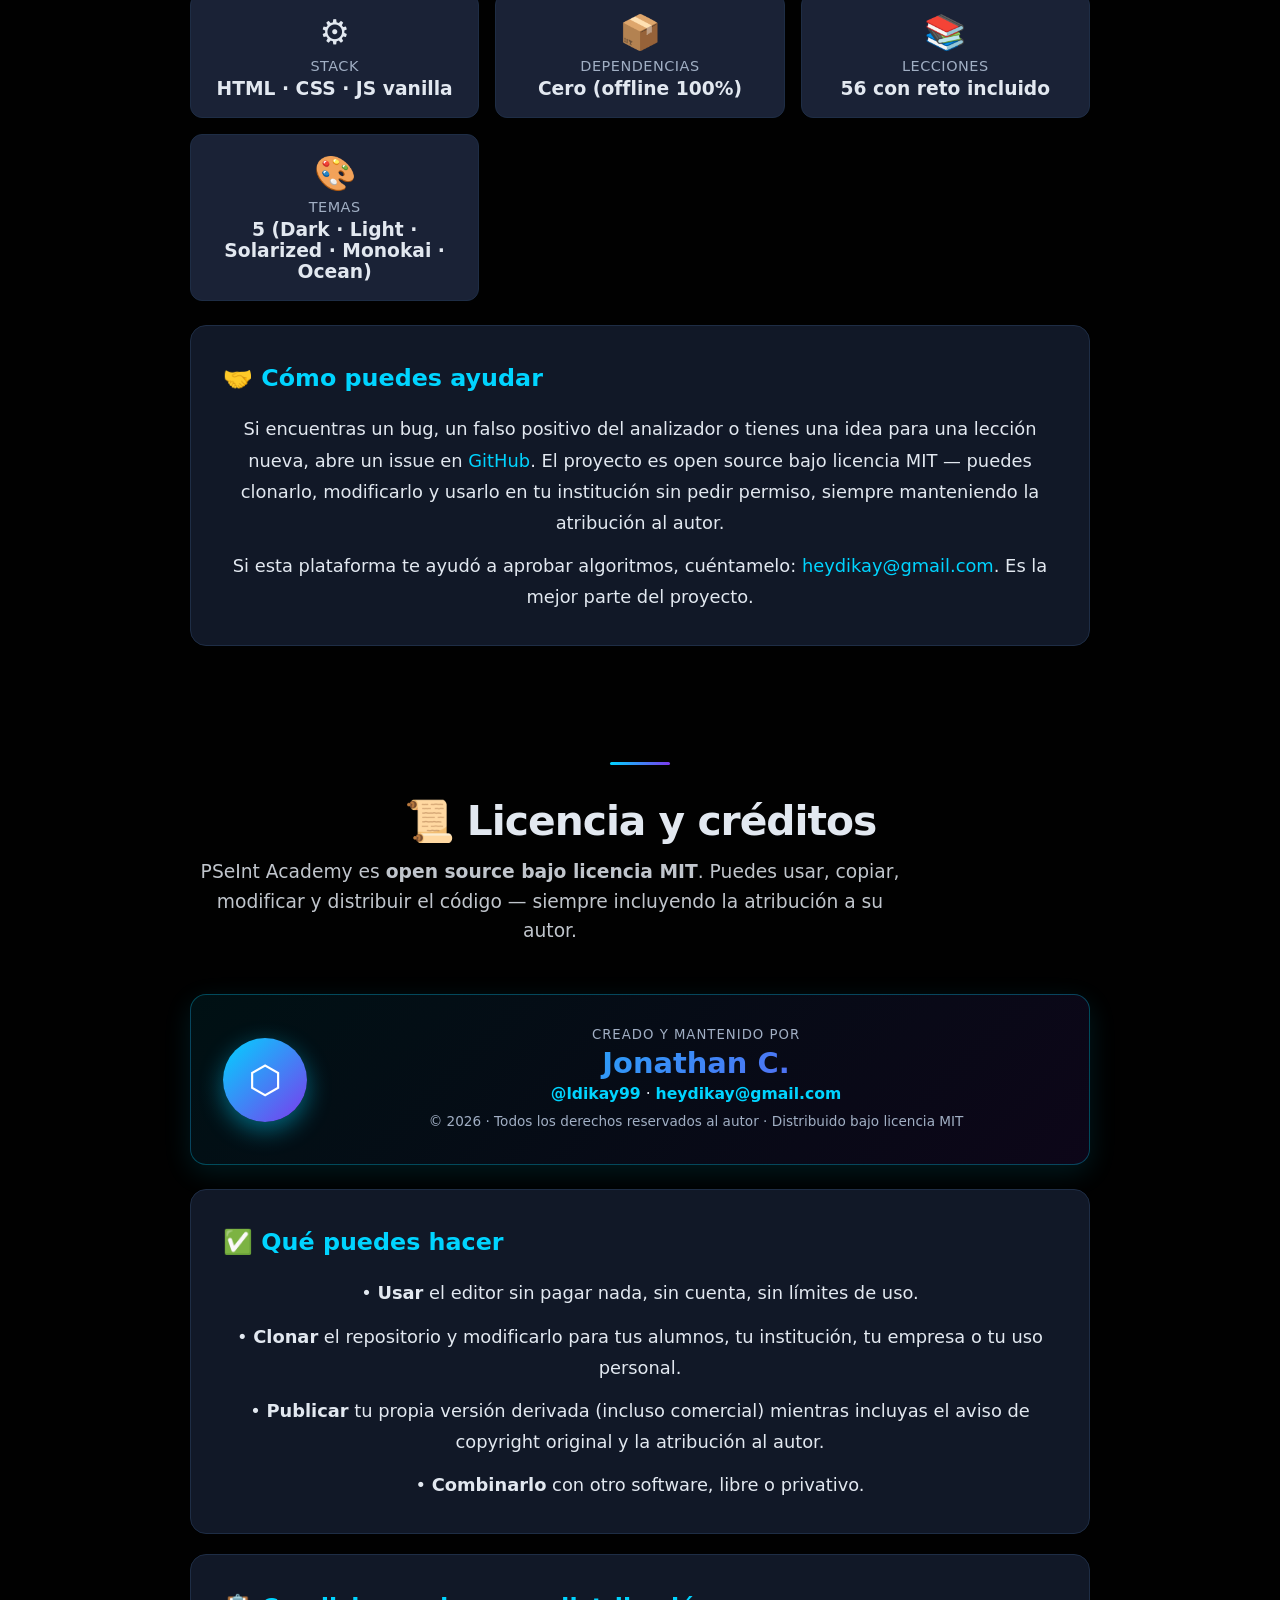
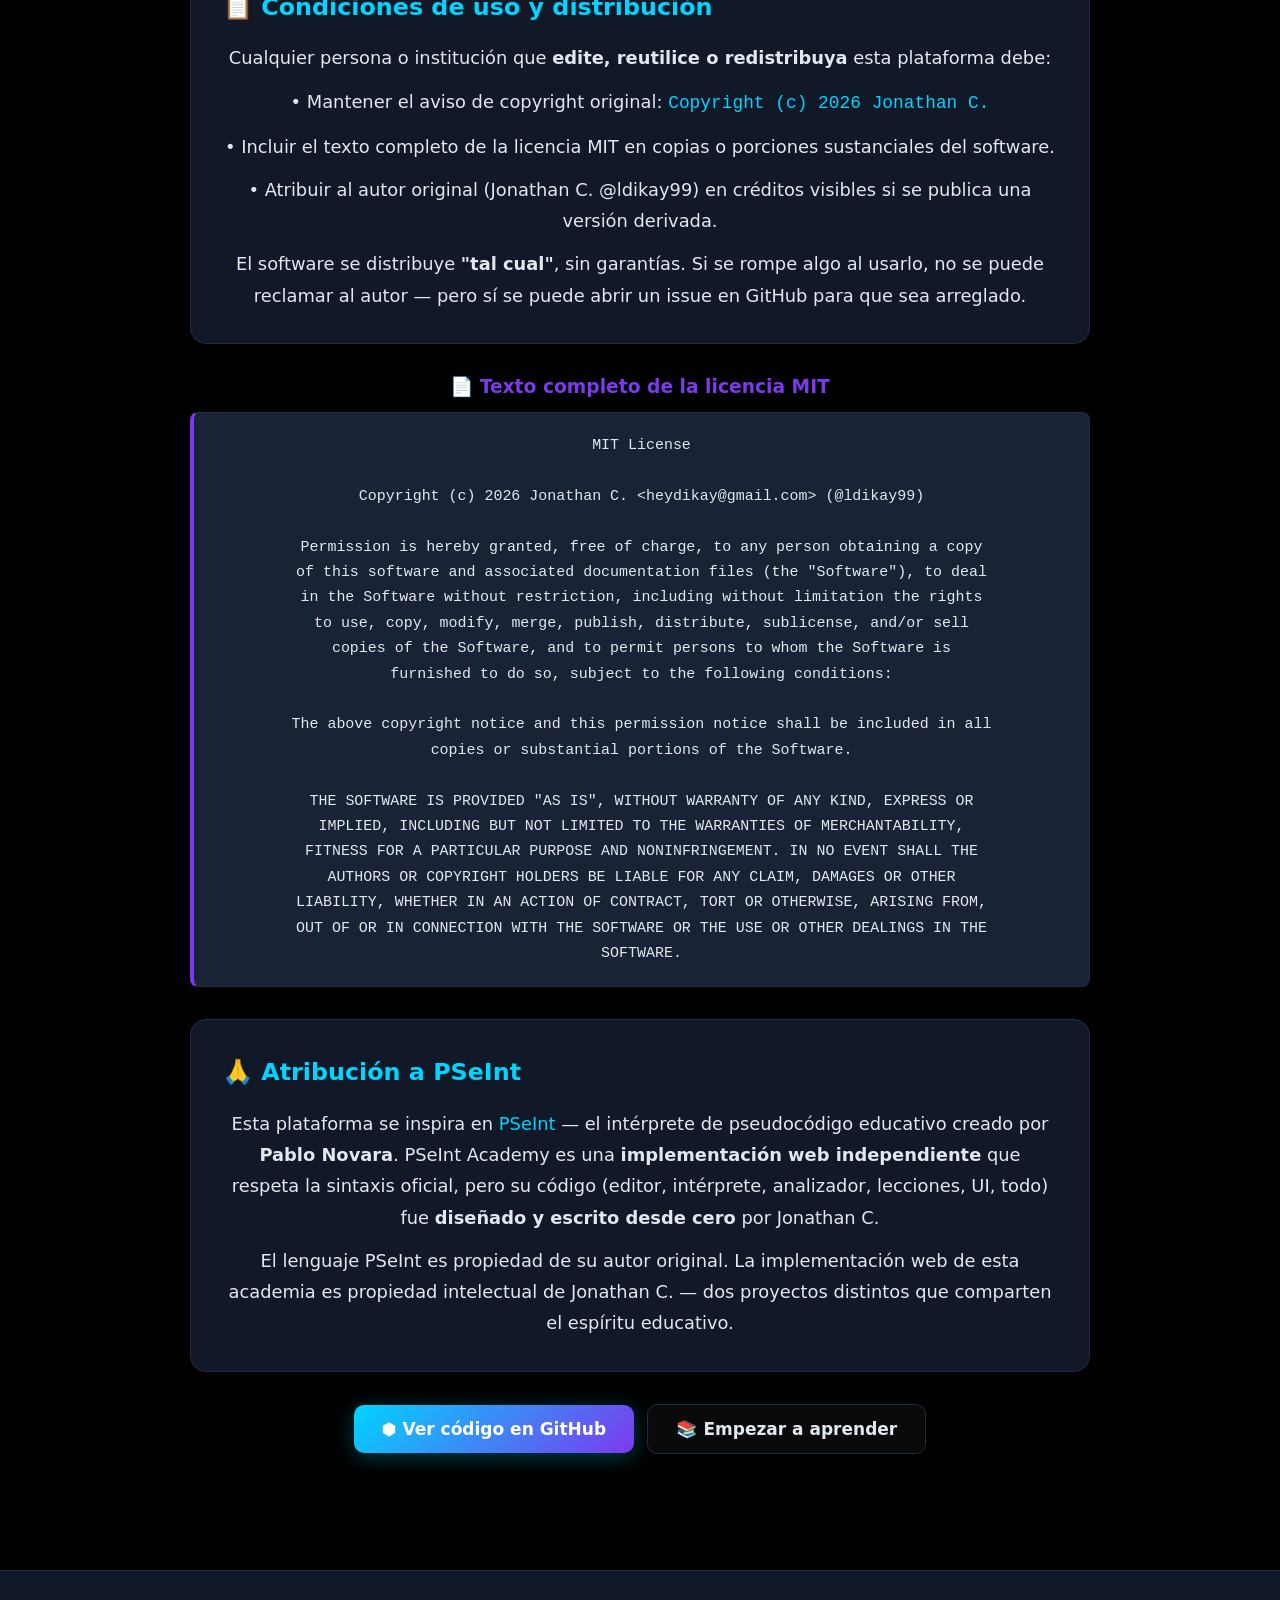
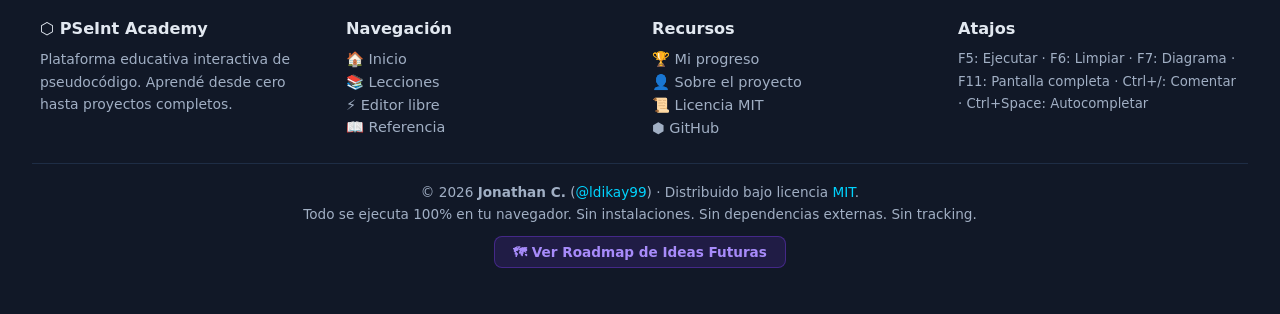
==== commit d7150a02: "fix(mobile): cheat panel accesible + fs-bottombar siempre visible Bug reportes mobile: 1. Cheat pane" ====
--- a/index.html
+++ b/index.html
@@ -1244,6 +1244,17 @@
             📨
         </button>
 
+        <!-- Boton flotante "Atajos" SOLO mobile (CSS controla visibilidad) -->
+        <button
+            id="cheatMobileToggle"
+            class="cheat-mobile-toggle"
+            onclick="window.toggleCheatPanelMobile()"
+            aria-label="Abrir panel de atajos y símbolos"
+            title="Atajos y símbolos"
+        >
+            ⌨
+        </button>
+
         <!-- Menú GLOBAL del theme picker (flotante, position:fixed para escapar de overflow:hidden de padres) -->
         <div id="themePickerMenu" role="menu" aria-label="Lista de temas" style="position:fixed;display:none;flex-direction:column;background:var(--bg-card);border:1px solid var(--border);border-radius:10px;padding:6px;min-width:min(260px, 92vw);max-width:92vw;box-shadow:0 8px 32px rgba(0,0,0,0.6);z-index:2147483647"></div>
 
--- a/assets/app.css
+++ b/assets/app.css
@@ -1952,6 +1952,16 @@
                     gap: 4px;
                     font-size: 0.7rem;
                 }
+                /* FIX mobile fullscreen: asegurar que la bottombar SIEMPRE
+                   se vea (con sus 3 tabs visibles aunque no haya errores). */
+                .playground-grid.fullscreen .fs-bottombar {
+                    display: flex !important;
+                    visibility: visible !important;
+                    flex-shrink: 0 !important;
+                }
+                .playground-grid.fullscreen .fs-tab-btn {
+                    display: inline-flex !important;
+                }
                 .fs-bottombar .fs-tab-btn {
                     /* FIX touch target: minimo 36x36 px tappable comodo */
                     padding: 8px 12px !important;
@@ -4487,15 +4497,50 @@
                 /* Editor footer (acciones) en columna */
                 .editor-actions { flex-direction: column; align-items: stretch; }
                 .editor-actions > * { width: 100%; }
-                /* Sidebar de atajos oculto por default en mobile */
-                .cheat-panel { display: none !important; }
+                /* Sidebar de atajos: en mobile aparece SOLO al activar via
+                   boton flotante (.cheat-panel.mobile-open). Por default
+                   oculto para no robar ancho al editor. */
+                .cheat-panel:not(.mobile-open) { display: none !important; }
+                .cheat-panel.mobile-open {
+                    display: flex !important;
+                    position: fixed !important;
+                    top: 50px !important;
+                    left: 8px !important;
+                    right: 8px !important;
+                    bottom: 8px !important;
+                    width: auto !important;
+                    z-index: 2147483600 !important;
+                    border-radius: 10px !important;
+                    box-shadow: 0 12px 40px rgba(0,0,0,0.6) !important;
+                }
                 .big-editor-container.cheat-expanded > .big-editor,
                 .big-editor-container.cheat-collapsed > .big-editor,
                 .editor-container.cheat-expanded > .code-editor,
                 .editor-container.cheat-collapsed > .code-editor {
                     width: 100% !important;
                 }
-            }
+                /* Botón flotante "Atajos" para abrir el cheat panel en mobile */
+                .cheat-mobile-toggle {
+                    position: fixed;
+                    bottom: max(86px, env(safe-area-inset-bottom));
+                    right: max(20px, env(safe-area-inset-right));
+                    z-index: 250;
+                    width: 48px;
+                    height: 48px;
+                    border-radius: 50%;
+                    background: linear-gradient(135deg, var(--accent2), #a78bfa);
+                    color: #fff;
+                    border: none;
+                    font-size: 1.3rem;
+                    cursor: pointer;
+                    box-shadow: 0 4px 14px rgba(124, 58, 237, 0.5);
+                    display: flex;
+                    align-items: center;
+                    justify-content: center;
+                }
+            }
+            /* Botón flotante oculto por default; solo aparece en mobile */
+            .cheat-mobile-toggle { display: none; }
 
             @media (max-width: 900px) {
                 .playground-grid {
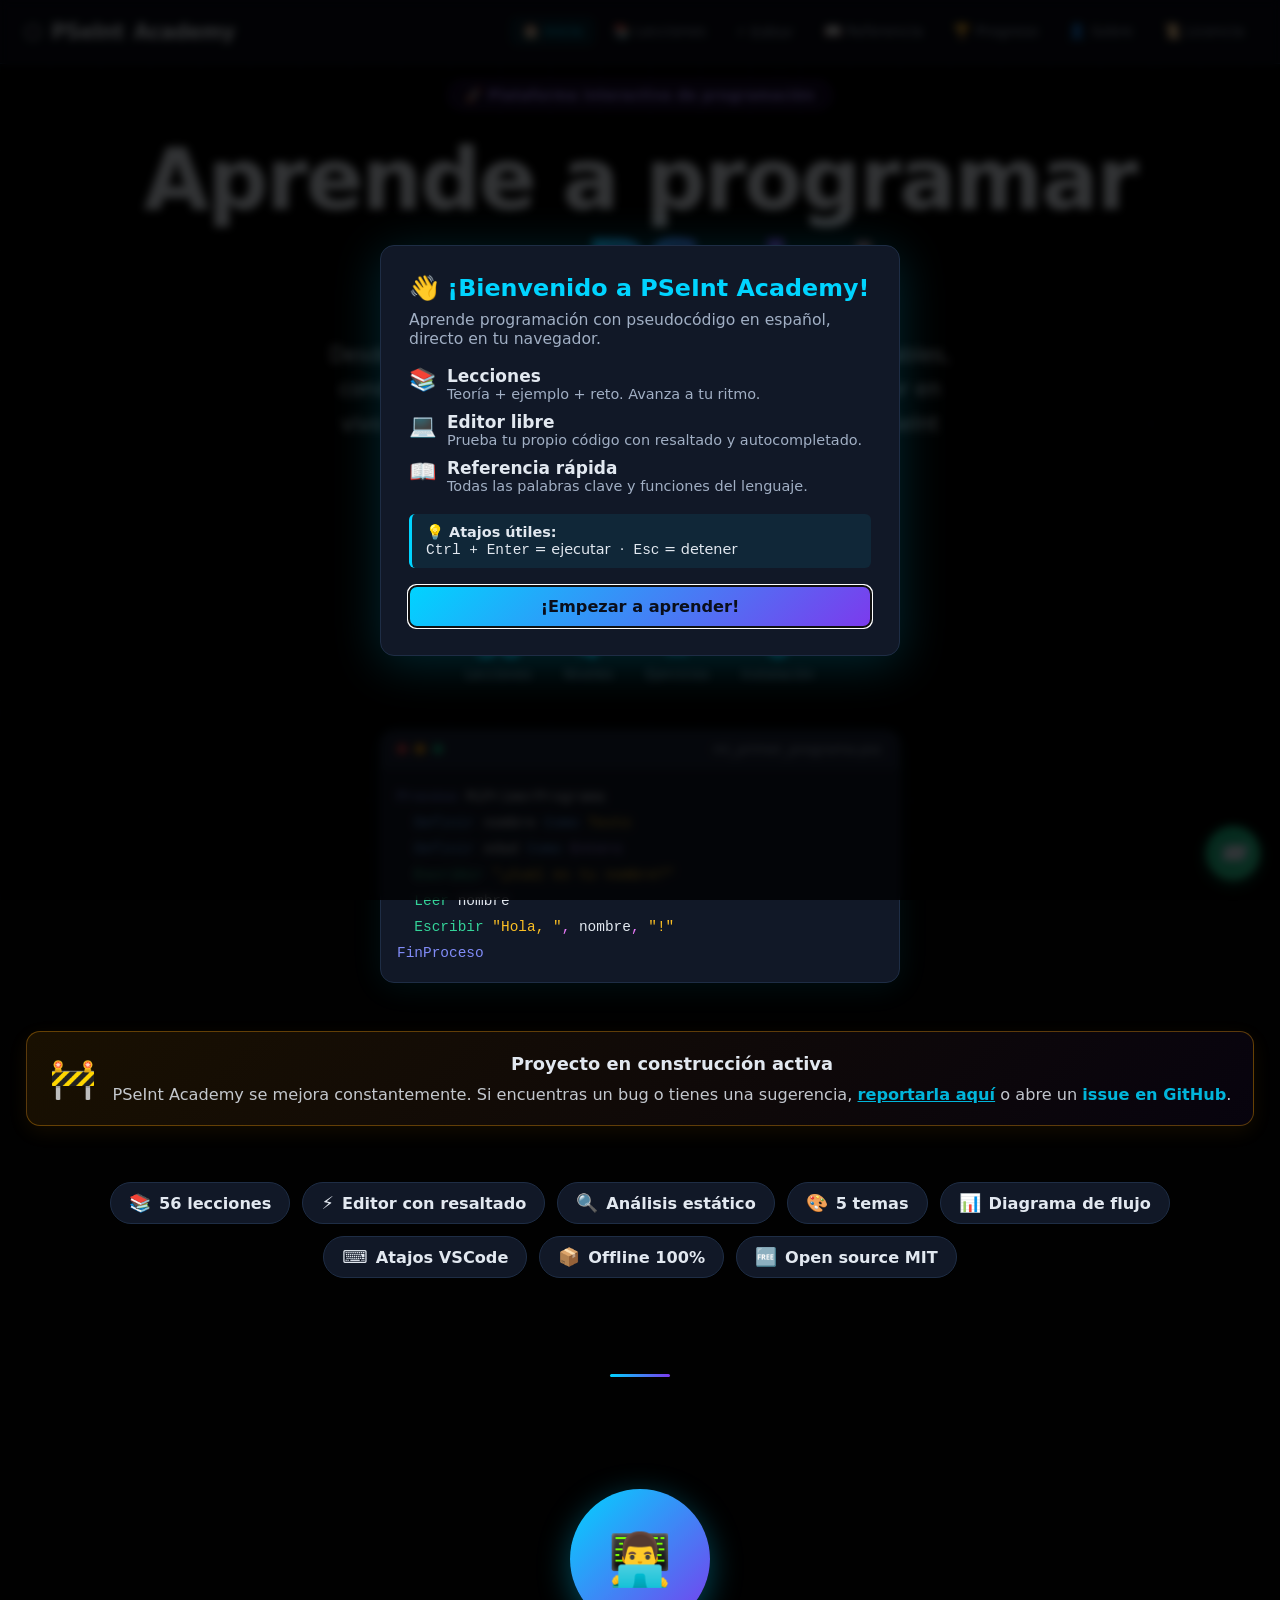
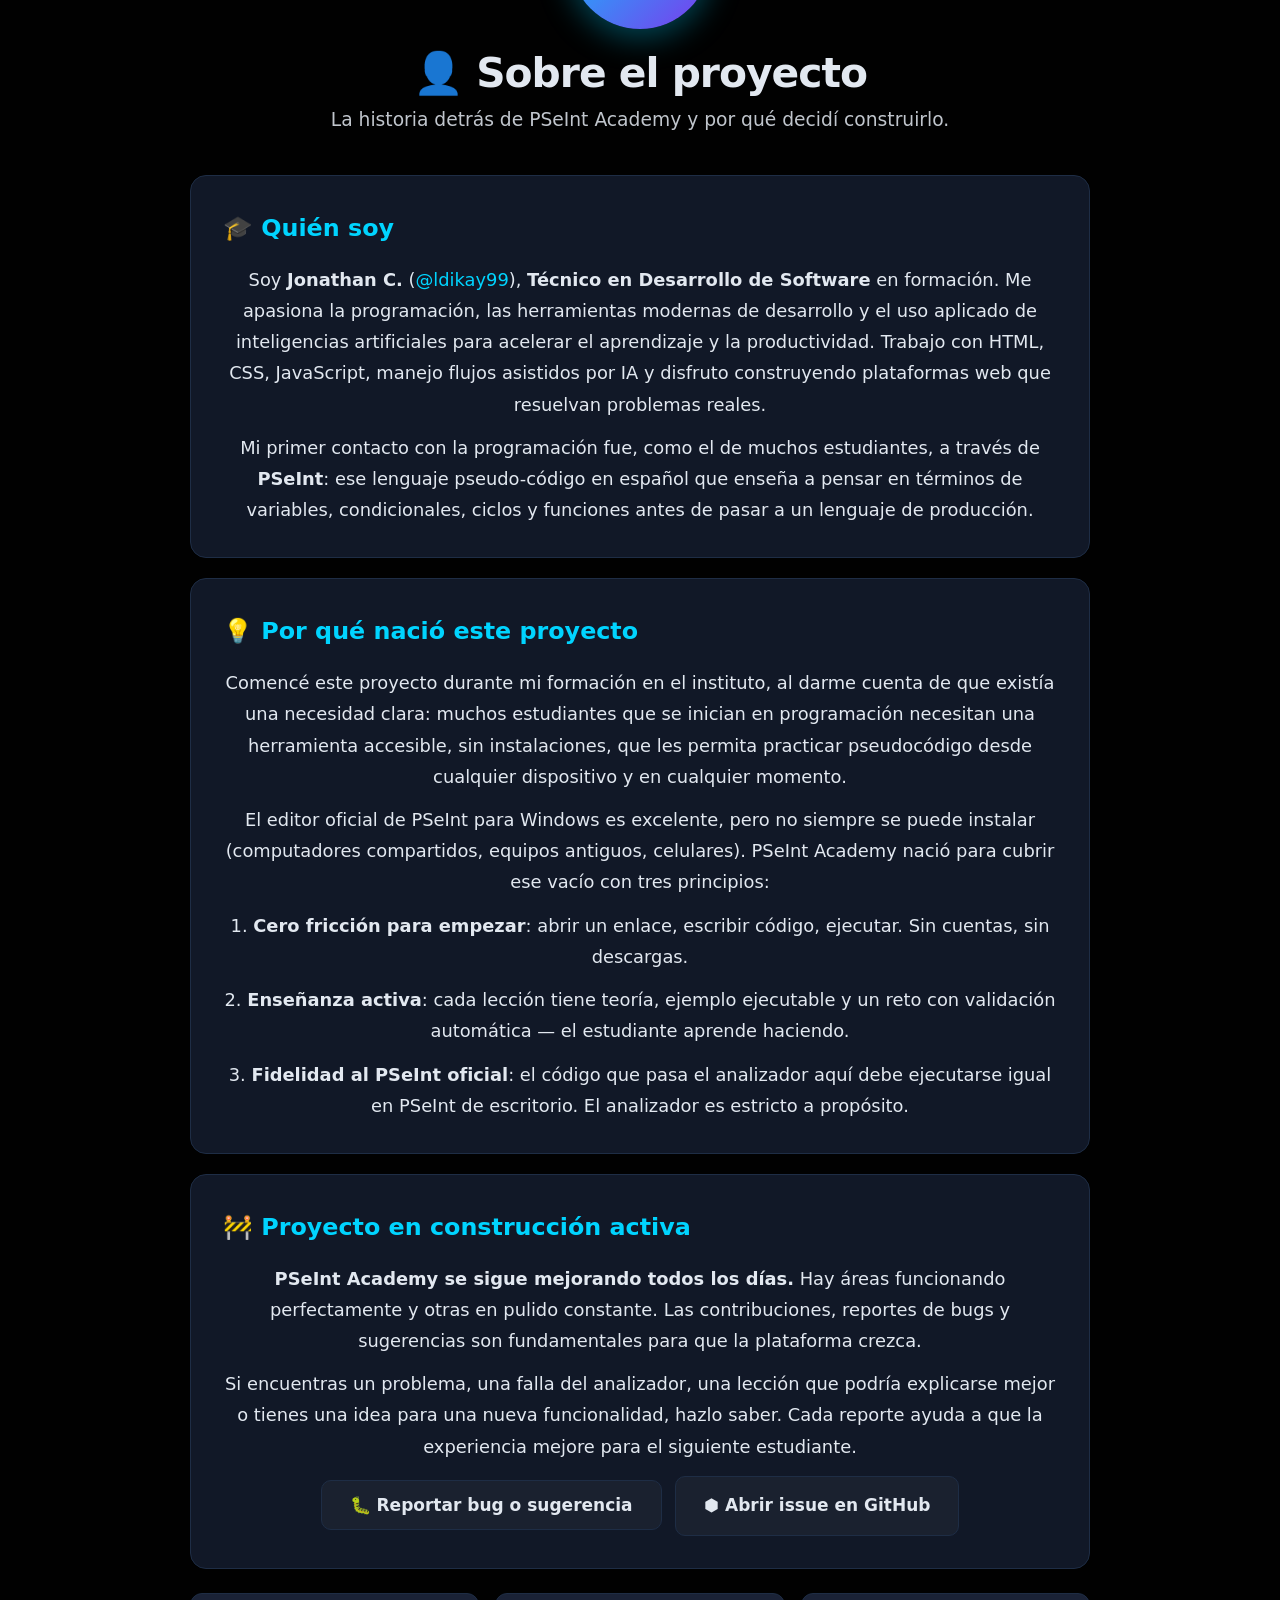
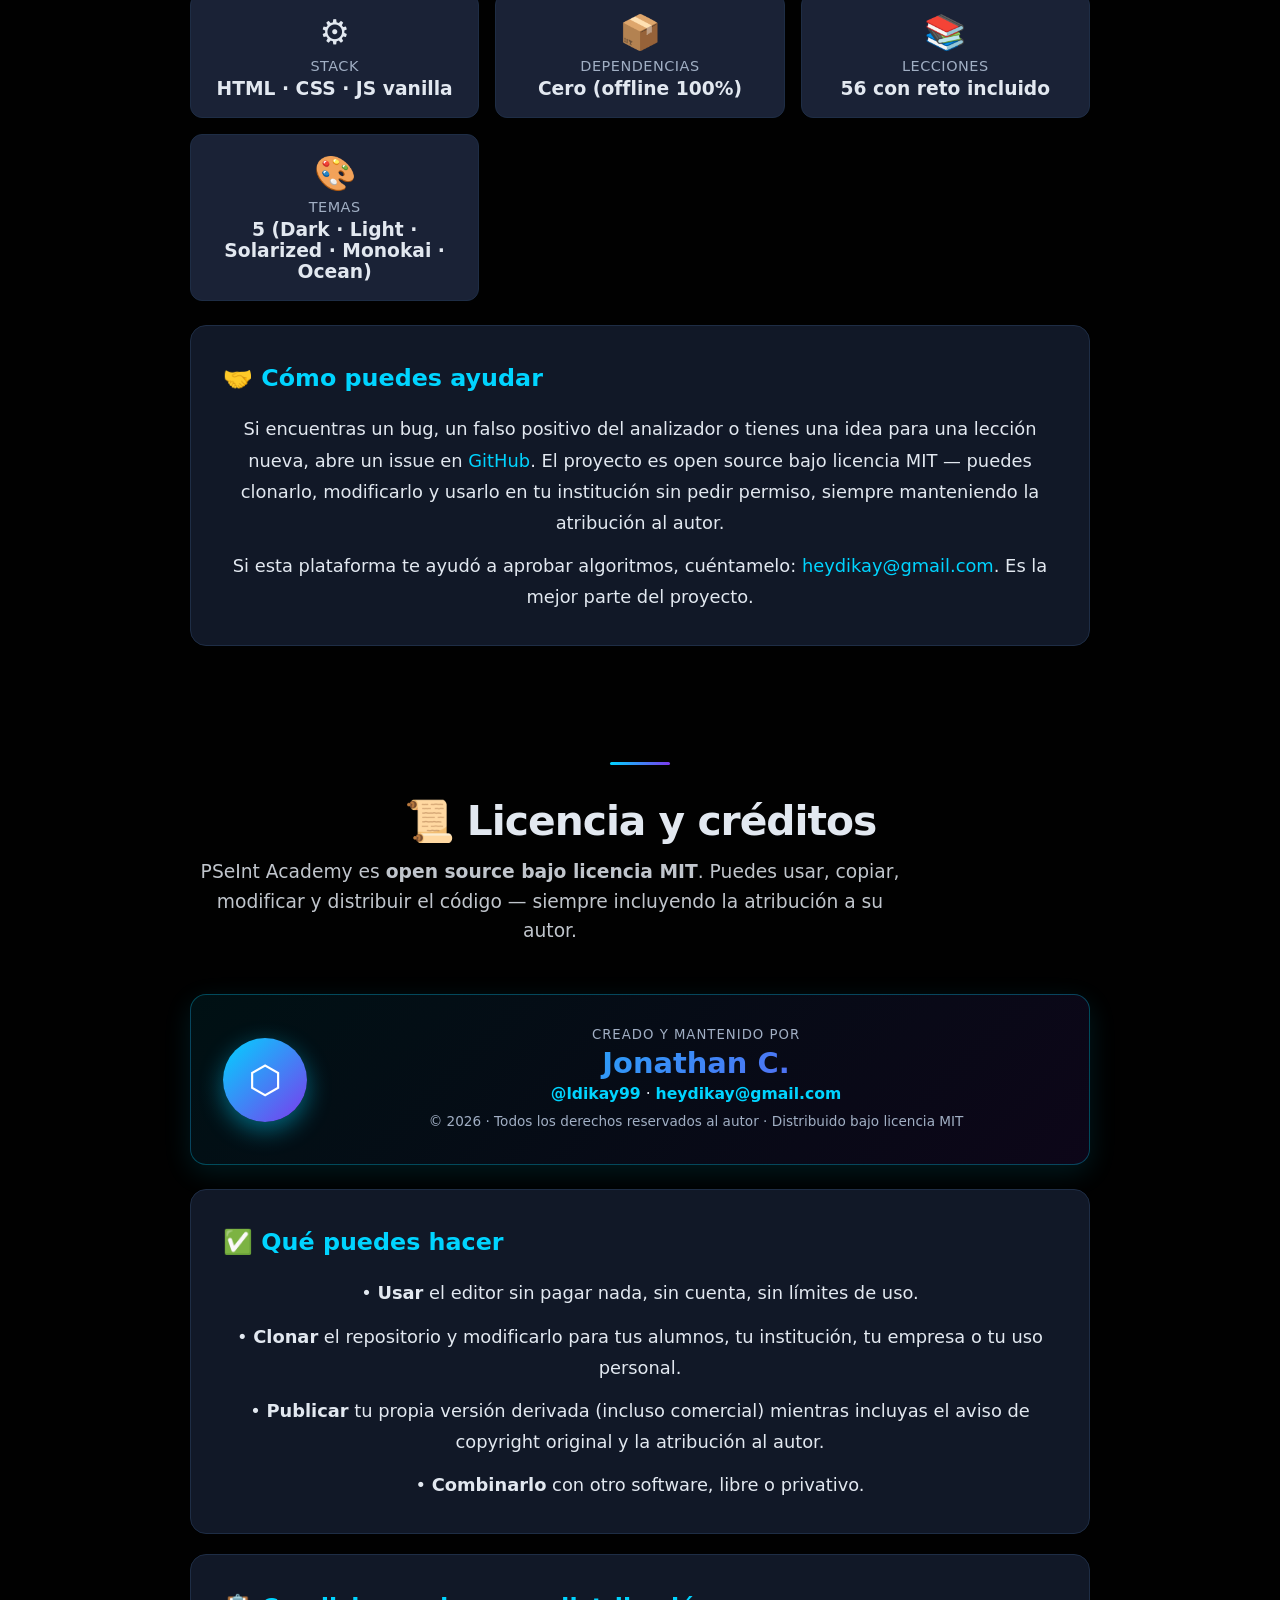
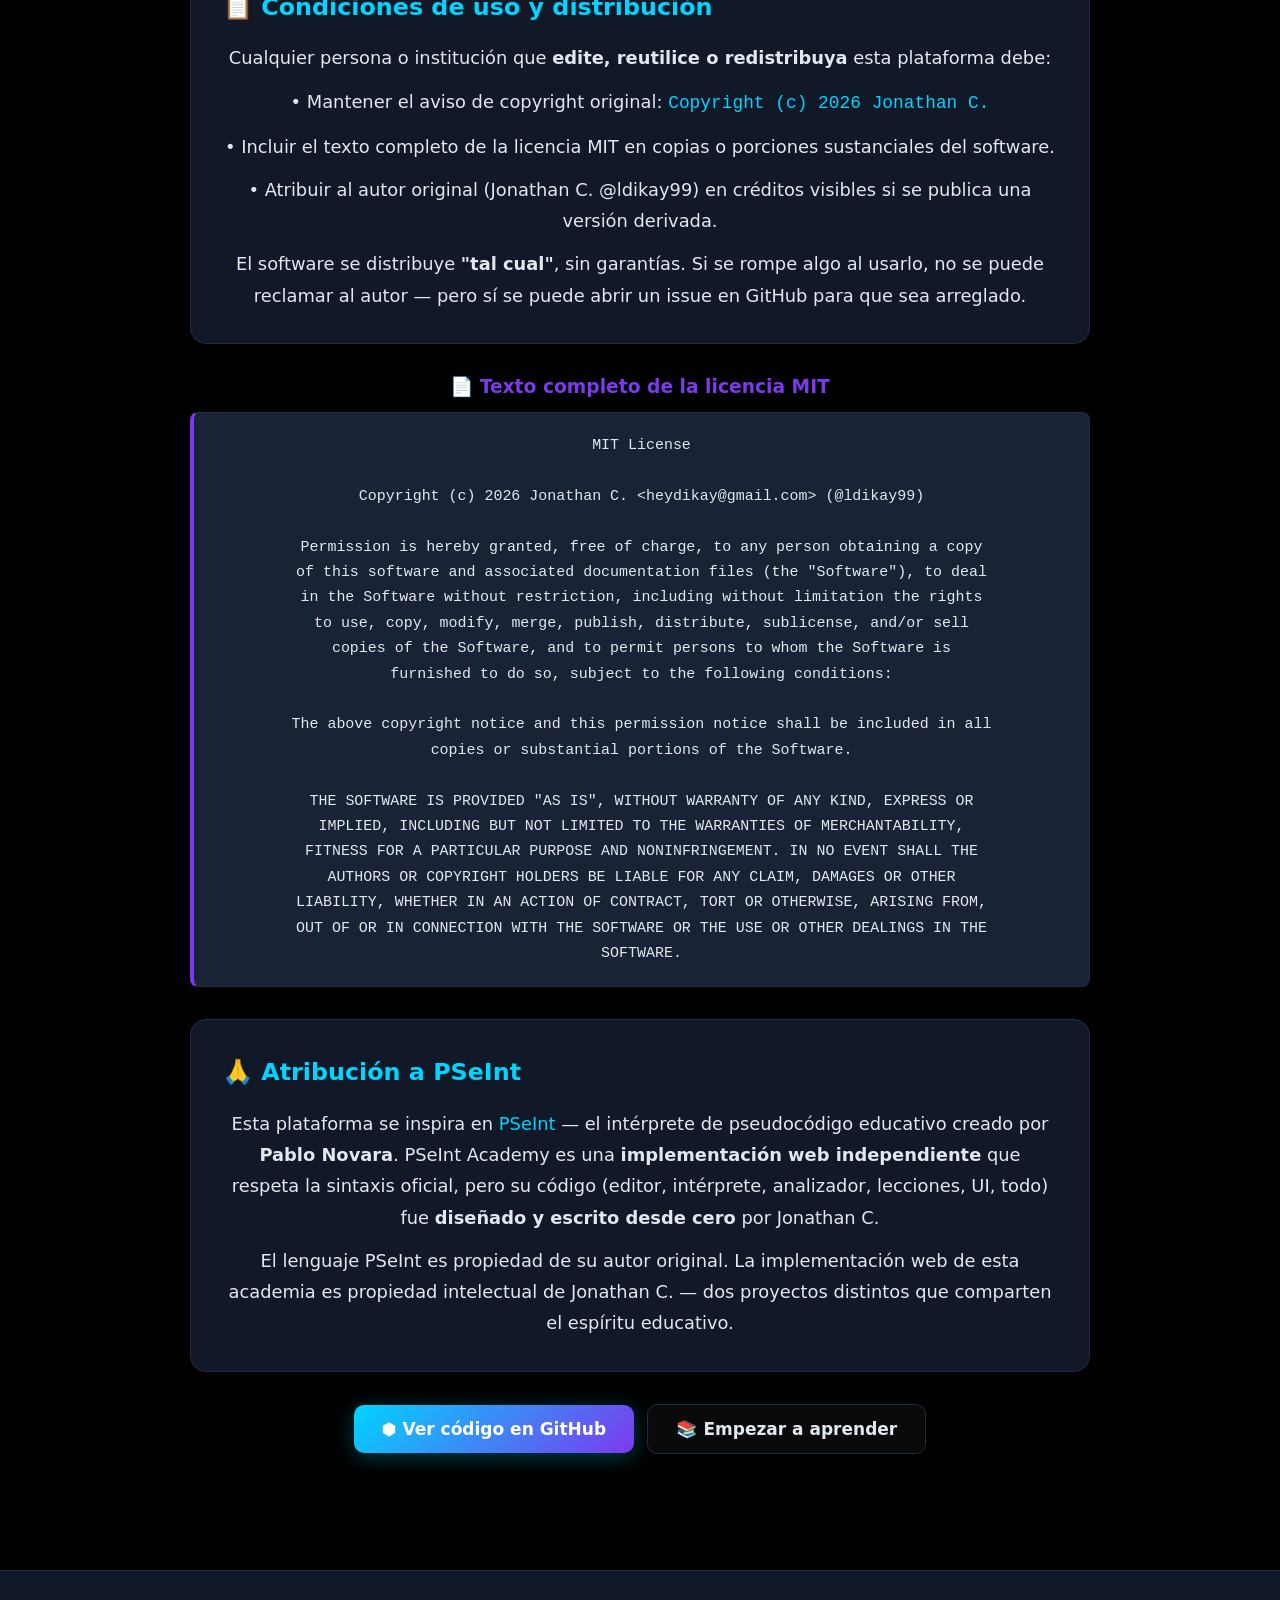
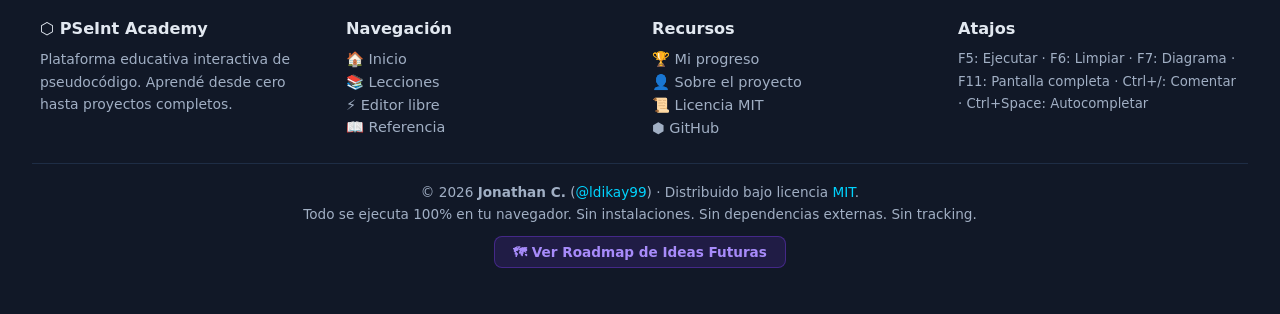
==== commit 14f9fe5d: "docs(roadmap): marcar mobile bottom-sheet, visualViewport, tabs siempre visibles" ====
--- a/index.html
+++ b/index.html
@@ -912,6 +912,10 @@
                                 <li>✅ Multi-asset cache: assets/ separado del HTML para reload rápido</li>
                                 <li>✅ Badges con contador de errores/warns en pestañas fullscreen</li>
                                 <li>✅ Timer en tiempo real en botón "Detener" durante ejecución</li>
+                                <li>✅ Mobile: botón flotante ⌨ para abrir panel de atajos como bottom-sheet</li>
+                                <li>✅ Soporte de teclado virtual: visualViewport API ajusta UI en mobile</li>
+                                <li>✅ Tabs Errores/Sugerencias siempre visibles en fullscreen (no se ocultan cuando count=0)</li>
+                                <li>✅ Pulse animation en pestaña cuando llegan errores nuevos</li>
                                 <li>⬜ Múltiples pestañas de archivos en el editor</li>
                                 <li>⬜ Mini-mapa del código (scrollbar semántico)</li>
                                 <li>⬜ Drag &amp; drop de bloques en el diagrama de flujo</li>
--- a/assets/app.css
+++ b/assets/app.css
@@ -4062,6 +4062,28 @@
                     border-radius: 12px 12px 0 0;
                 }
             }
+
+            /* ════════ VISUAL VIEWPORT — soporte teclado virtual ════════
+               Cuando el teclado mobile esta abierto, html.vv-keyboard-open
+               se activa. Reducimos paneles flotantes y ocultamos overlays
+               que pelearian por espacio con el teclado. */
+            html.vv-keyboard-open .debug-watch-panel {
+                max-height: 30vh;
+            }
+            html.vv-keyboard-open #floatingReportBtn,
+            html.vv-keyboard-open #cheatMobileToggle {
+                /* Subir los FAB para que no queden tapados por el teclado */
+                bottom: 8px;
+            }
+            html.vv-keyboard-open .cheat-panel.mobile-open {
+                /* Cheat panel mobile: ajustar a viewport visible */
+                max-height: calc(var(--vv-height, 100vh) - 100px);
+            }
+            html.vv-keyboard-open .playground-grid.fullscreen {
+                /* Asegurar que el grid se contenga en la altura visible
+                   (no que se extienda detrás del teclado) */
+                height: var(--vv-height, 100vh) !important;
+            }
             /* ── Botón cancelar input ────────────────────────────── */
             .input-hint-row {
                 display: flex;
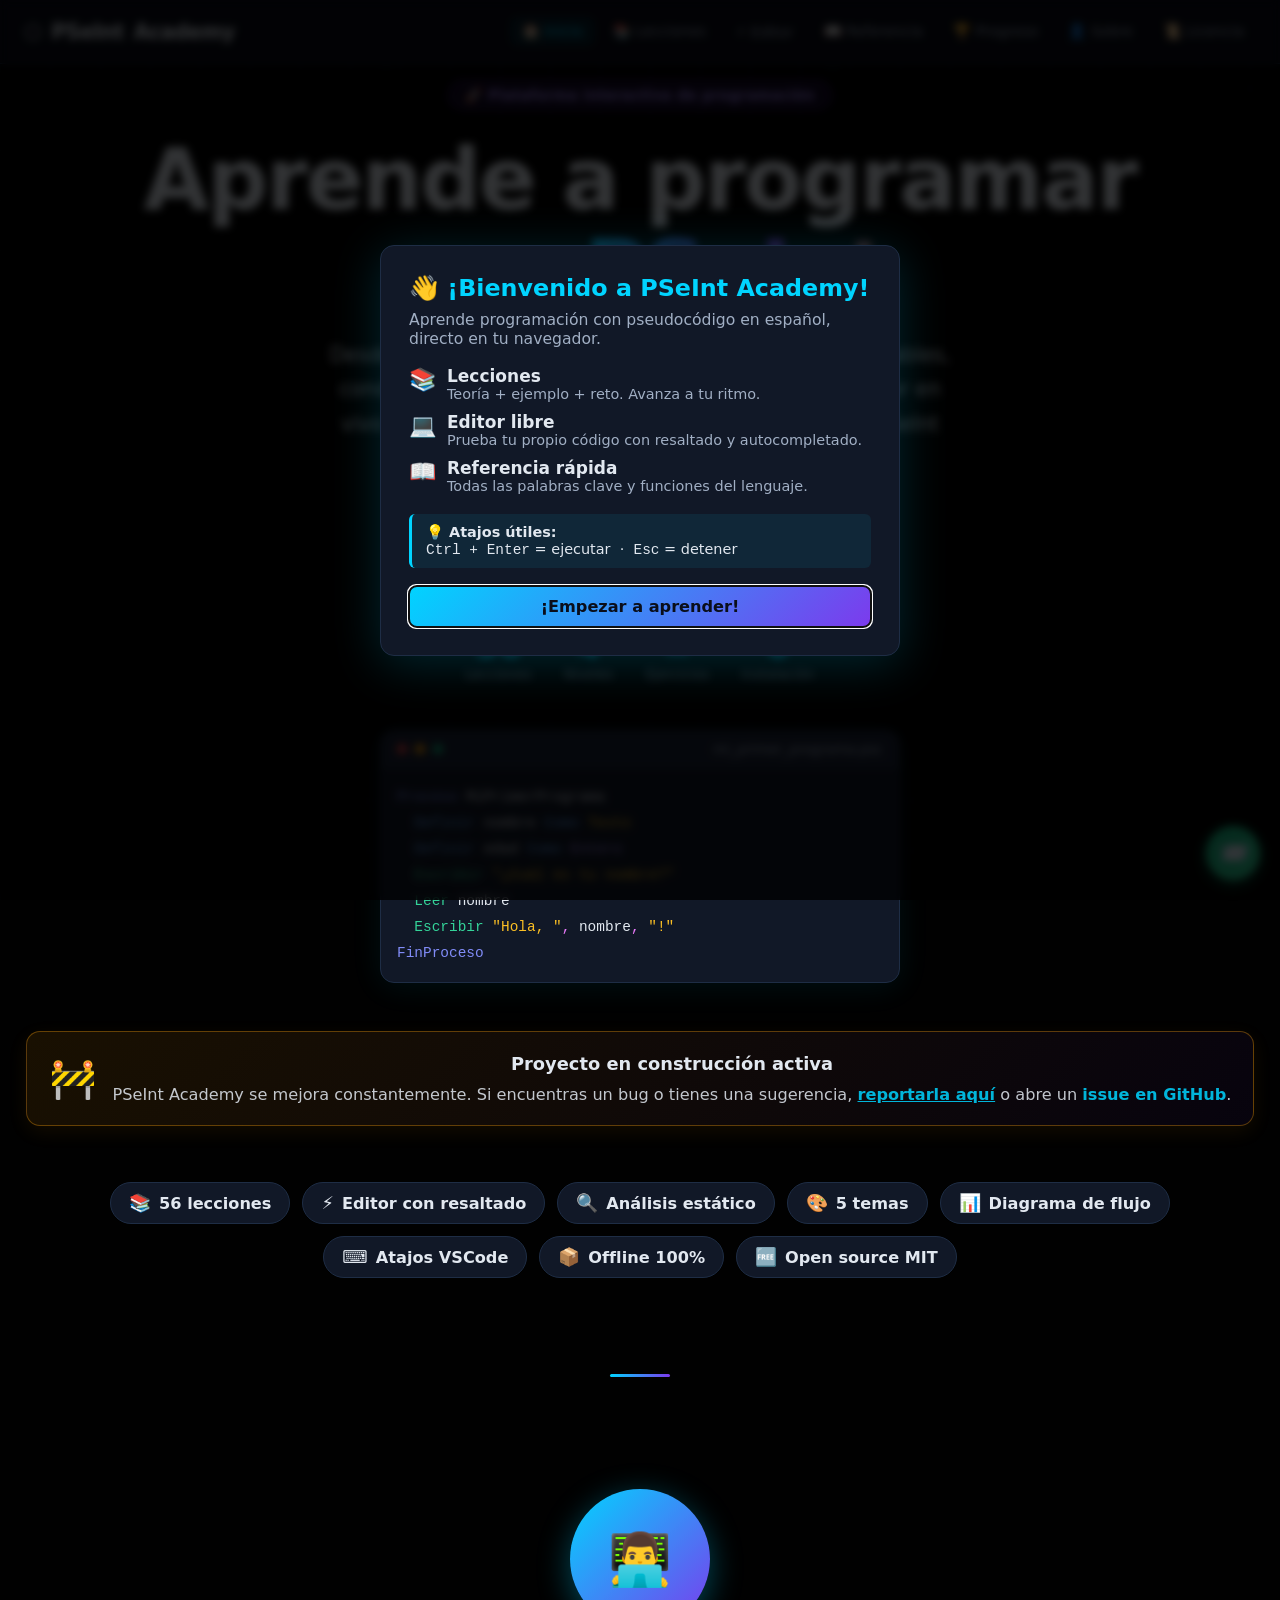
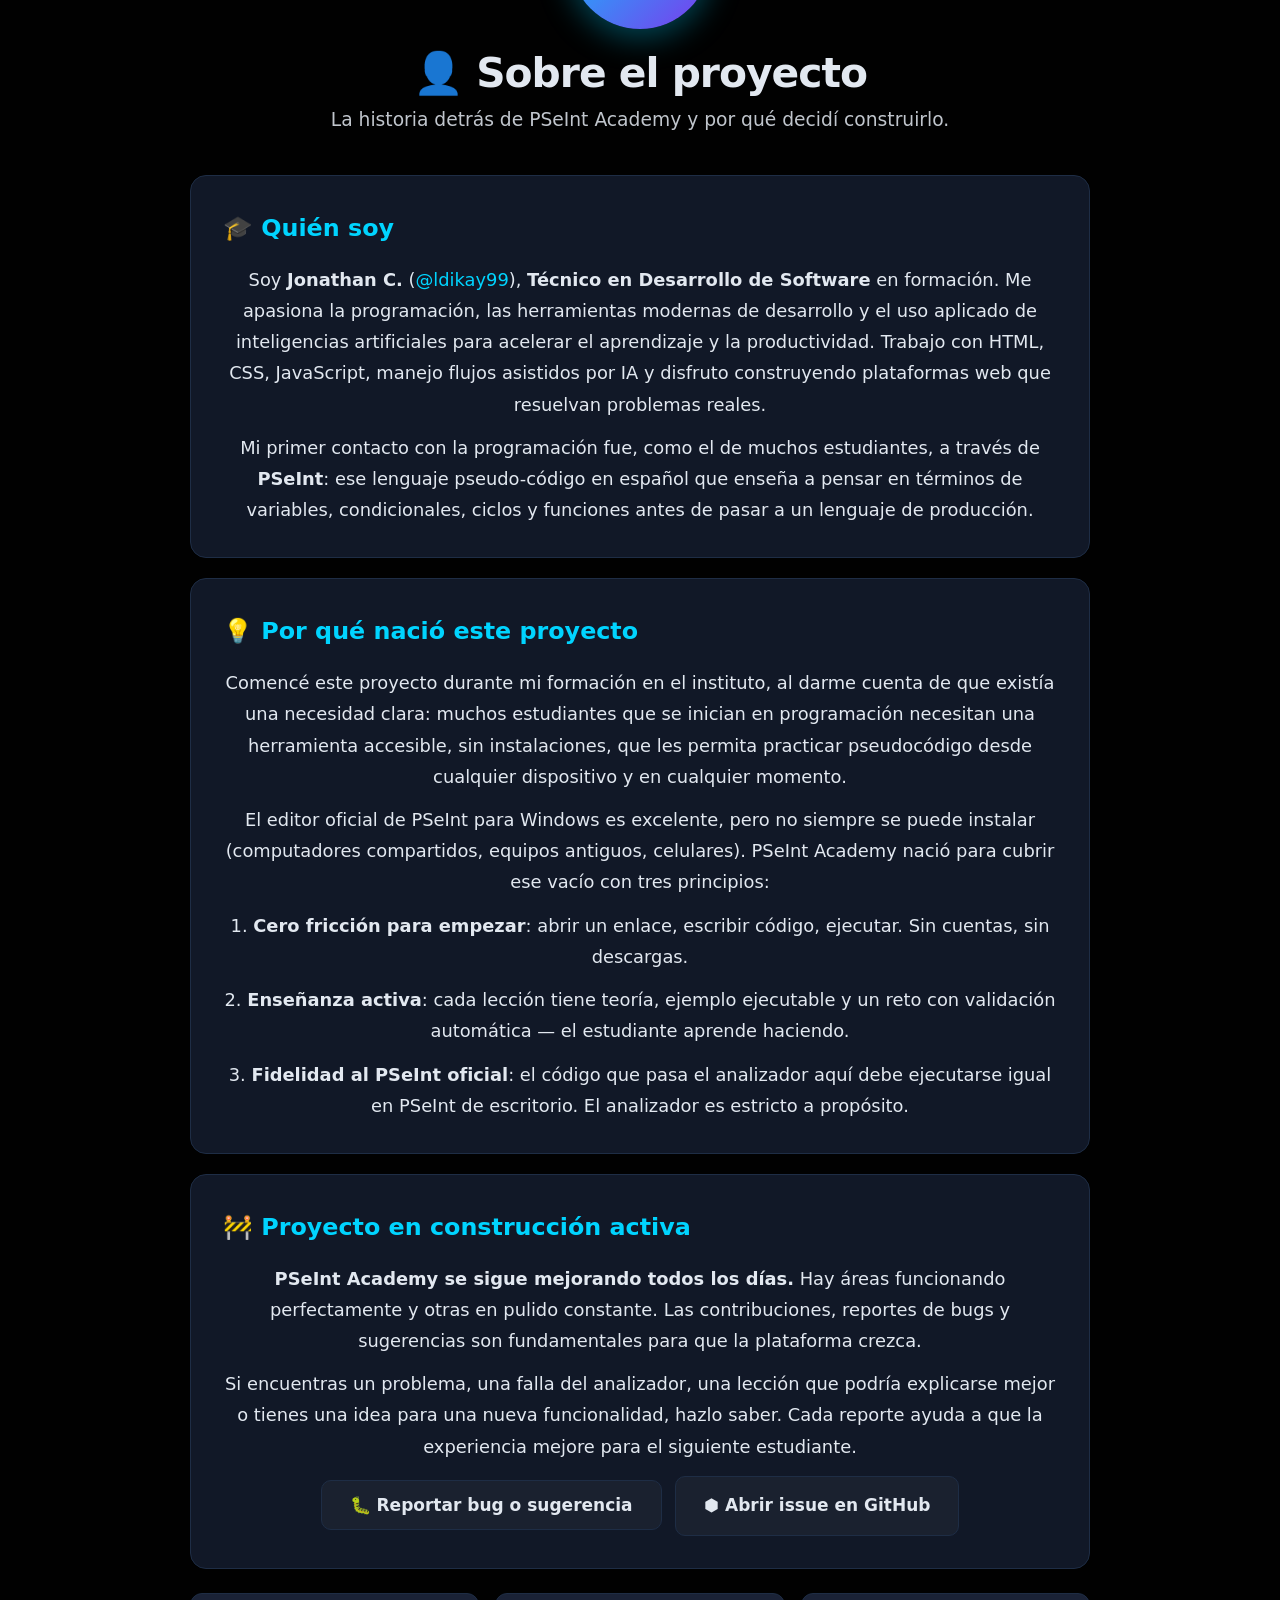
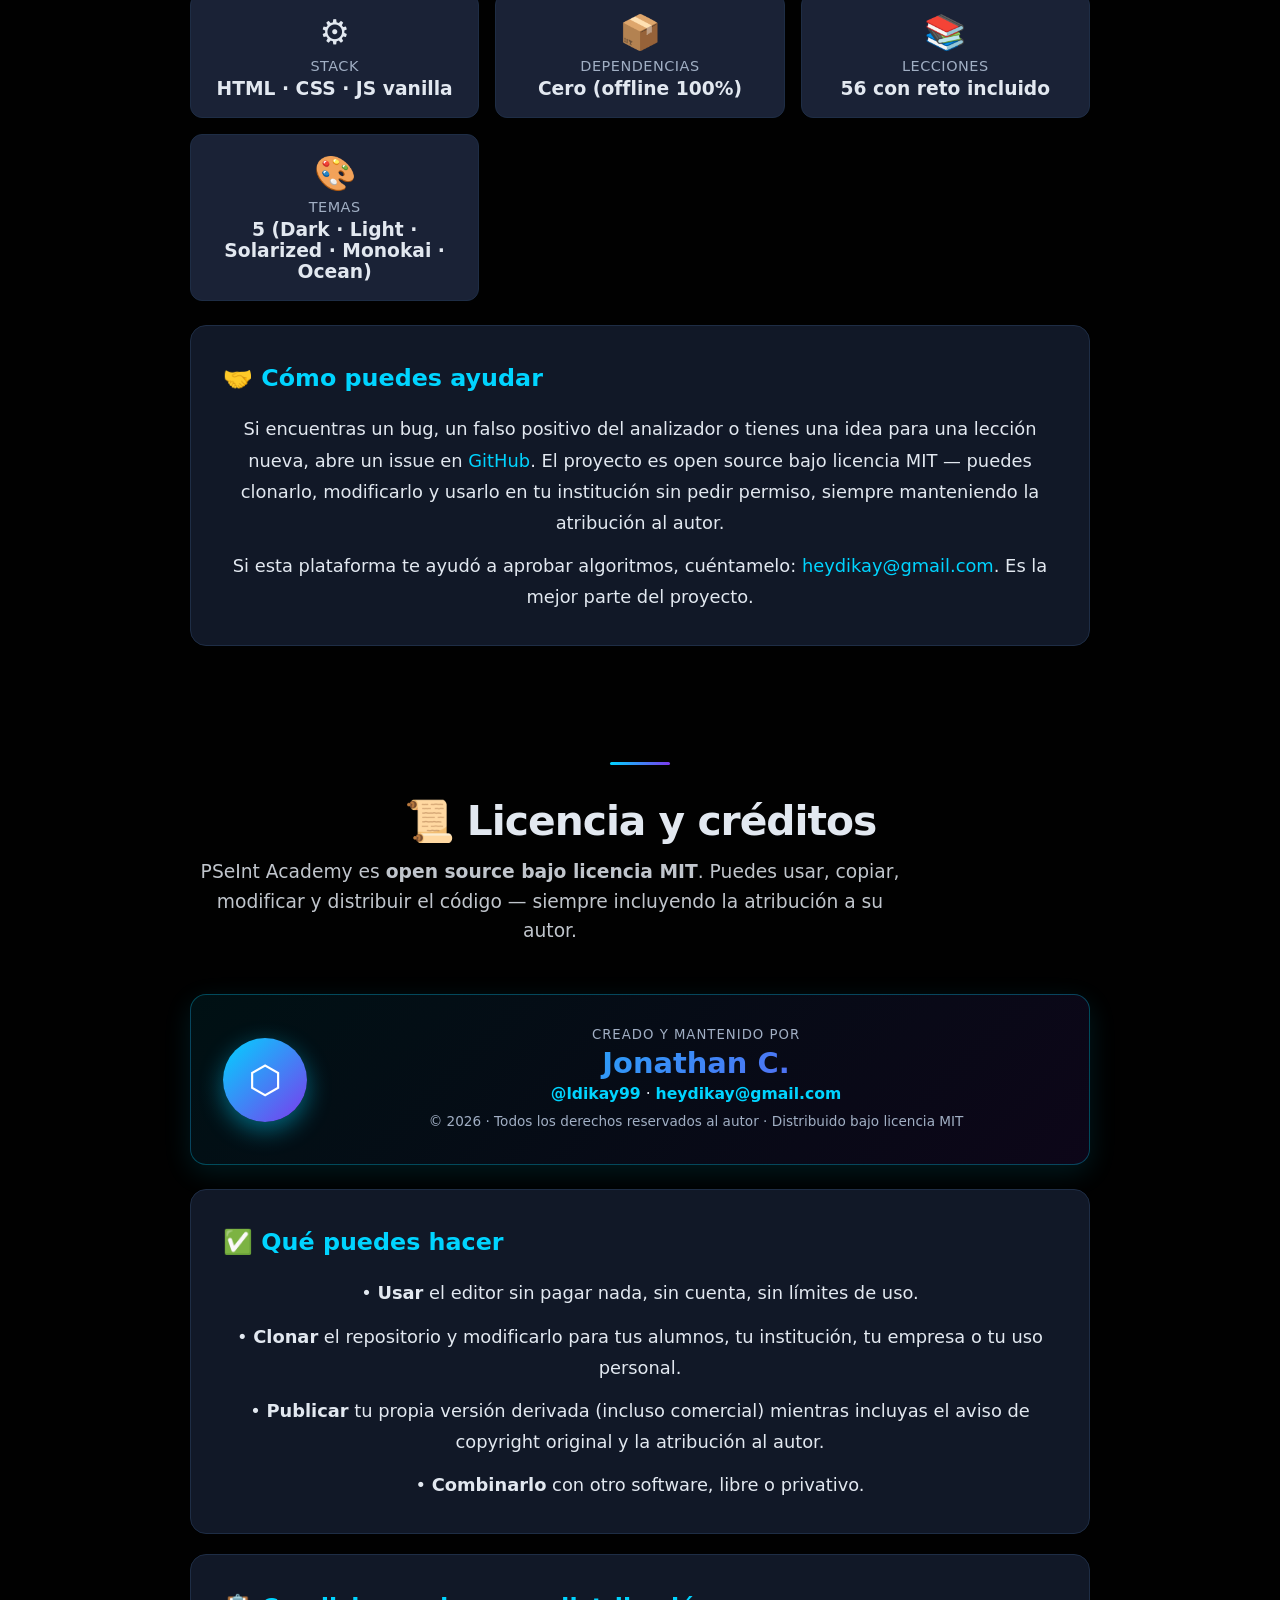
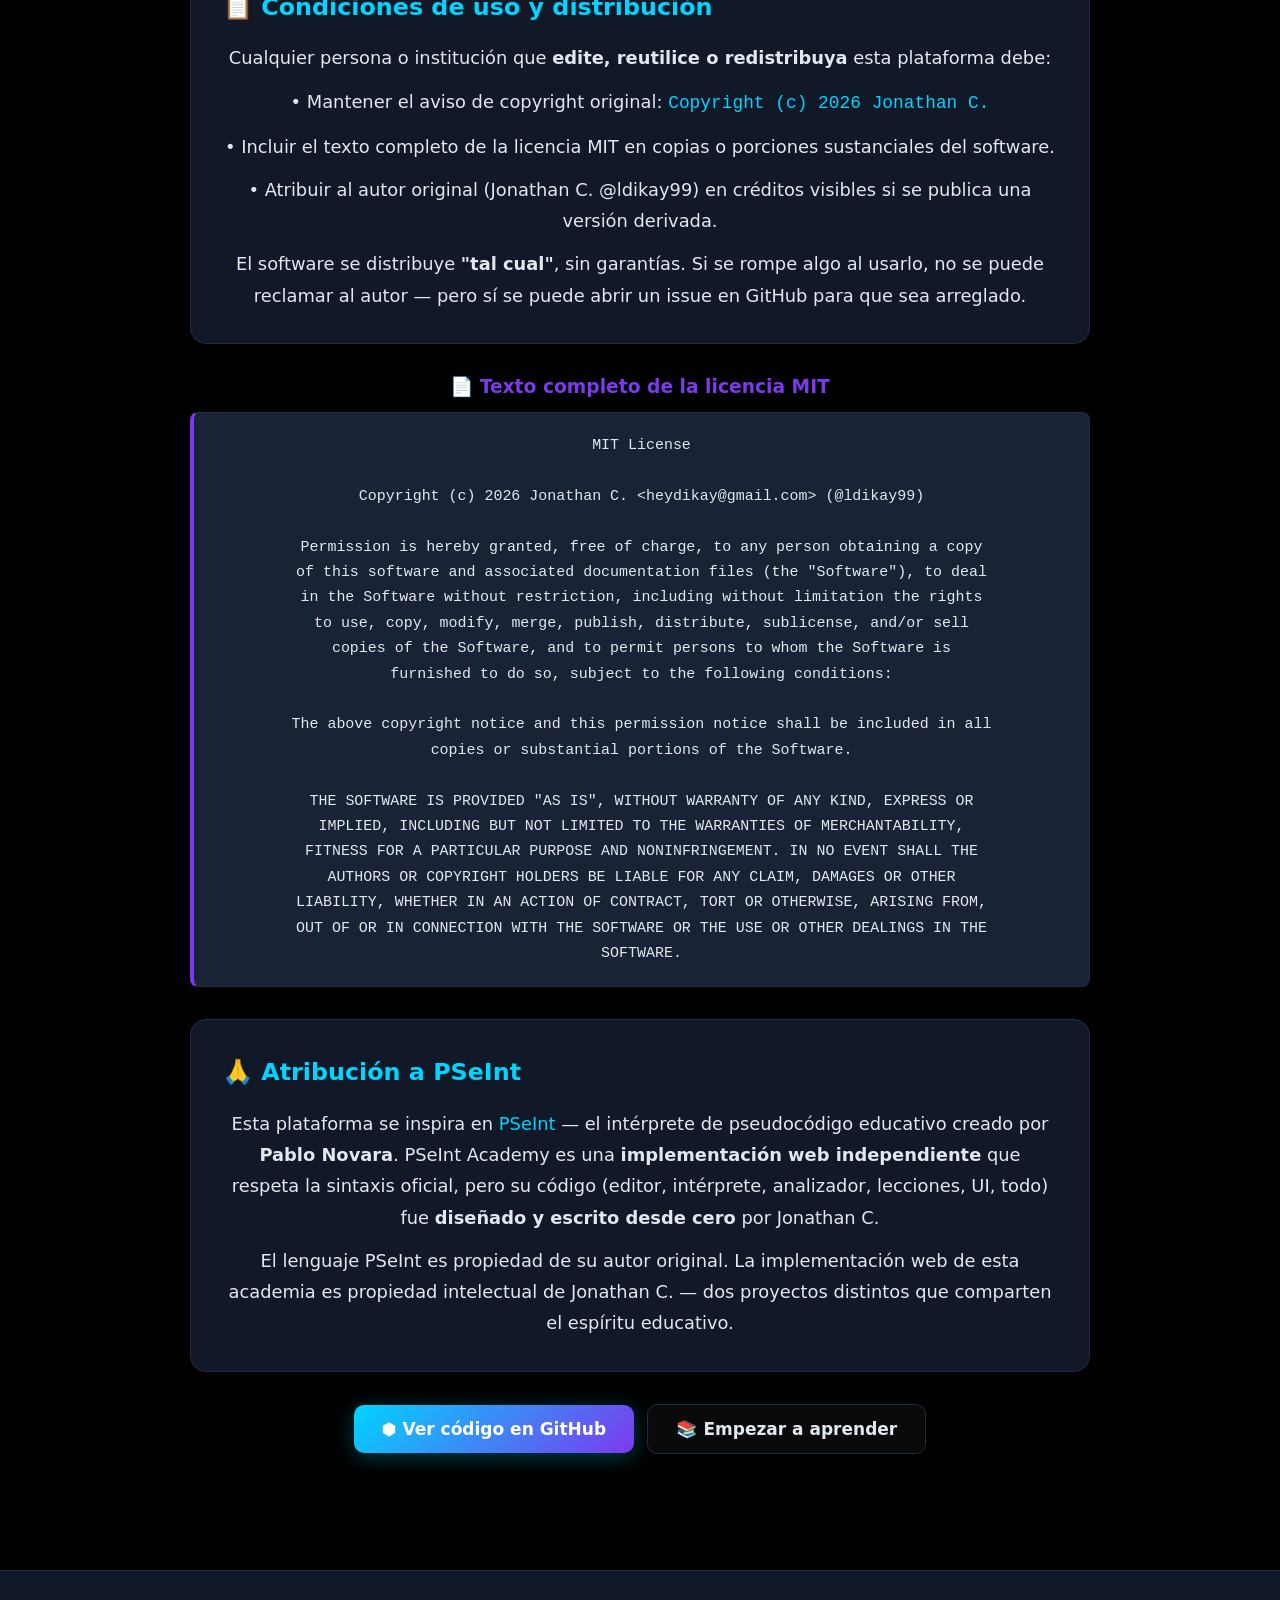
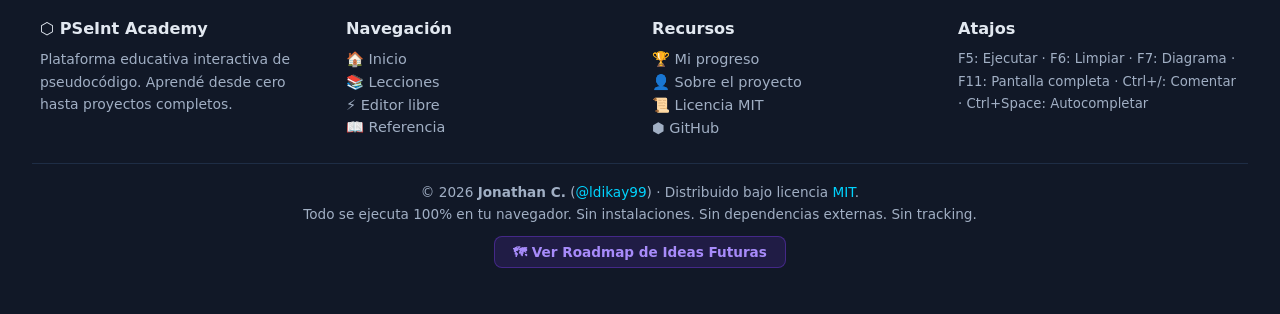
==== commit 6031bf2b: "docs(roadmap): code folding + breakpoints condicionados + watch on-change ✅ - Code folding marcado c" ====
--- a/index.html
+++ b/index.html
@@ -916,6 +916,7 @@
                                 <li>✅ Soporte de teclado virtual: visualViewport API ajusta UI en mobile</li>
                                 <li>✅ Tabs Errores/Sugerencias siempre visibles en fullscreen (no se ocultan cuando count=0)</li>
                                 <li>✅ Pulse animation en pestaña cuando llegan errores nuevos</li>
+                                <li>📅 <strong>Próxima semana:</strong> temas globales de la página (no solo del editor) — variantes claras, medias y oscuras con paletas armónicas</li>
                                 <li>⬜ Múltiples pestañas de archivos en el editor</li>
                                 <li>⬜ Mini-mapa del código (scrollbar semántico)</li>
                                 <li>⬜ Drag &amp; drop de bloques en el diagrama de flujo</li>
@@ -924,7 +925,7 @@
                                 <li>⬜ Modo "Tour guiado" para nuevos usuarios (onboarding)</li>
                                 <li>⬜ Sistema de logros / badges gamificado</li>
                                 <li>⬜ Comparar solución propia con solución modelo (diff visual)</li>
-                                <li>⬜ Code folding (colapsar bloques Si/FinSi, Para/FinPara)</li>
+                                <li>✅ Code folding — colapsar bloques (▼/▶ en gutter para Si/Para/Mientras/Segun/Repetir/SubProc/Funcion/Procedimiento)</li>
                             </ul>
                         </div>
 
@@ -952,8 +953,9 @@
                                 <li>✅ <strong>Breakpoints clic en número de línea</strong> (punto rojo en gutter)</li>
                                 <li>✅ <strong>Watch list</strong> — panel flotante con variables en tiempo real</li>
                                 <li>✅ Autocompletado contextual de "Con Paso" dentro de Para</li>
-                                <li>⬜ <strong>Breakpoints condicionados</strong> (PSeInt escritorio no los tiene — diferencial)</li>
-                                <li>⬜ <strong>Breakpoints on-change y on-value</strong></li>
+                                <li>✅ <strong>Breakpoints condicionados</strong> (Shift+click — punto morado con ?, eval condición en runtime, diferencial vs PSeInt escritorio)</li>
+                                <li>✅ <strong>Watch on-change</strong> — botón 👁 por variable, pausa cuando cambia</li>
+                                <li>⬜ <strong>Breakpoints on-value</strong> (pausar cuando variable = X)</li>
                                 <li>⬜ Call stack visible al disparar error</li>
                                 <li>⬜ Exportar código a Python / JavaScript equivalente</li>
                                 <li>⬜ Soporte para módulos / include de archivos externos</li>
--- a/assets/app.css
+++ b/assets/app.css
@@ -3949,7 +3949,7 @@
             }
             .ln-dot-error { background: var(--color-error-strong); box-shadow: 0 0 4px rgba(239,68,68,0.6); }
             .ln-dot-warn  { background: var(--color-warn-strong);  box-shadow: 0 0 4px rgba(245,158,11,0.5); }
-            /* Breakpoint dot — mas grande y prominente para mostrar al lado de la linea */
+            /* Breakpoint dot — mas grande y prominente */
             .ln-dot-bp {
                 width: 10px;
                 height: 10px;
@@ -3957,9 +3957,62 @@
                 box-shadow: 0 0 6px rgba(239,68,68,0.8);
                 border: 1px solid #fff;
             }
-            .big-line-nums .ln-row.ln-has-breakpoint {
+            /* Breakpoint CONDICIONAL — morado en lugar de rojo */
+            .ln-dot-bp-cond {
+                width: 10px;
+                height: 10px;
+                background: var(--accent2);
+                box-shadow: 0 0 6px rgba(124,58,237,0.7);
+                border: 1px solid #fff;
+                position: relative;
+            }
+            .ln-dot-bp-cond::after {
+                content: '?';
+                position: absolute;
+                top: -5px;
+                left: 2px;
+                font-size: 0.65rem;
+                font-weight: 800;
+                color: #fff;
+                line-height: 1;
+                pointer-events: none;
+            }
+            .big-line-nums .ln-row.ln-has-breakpoint,
+            .big-line-nums .ln-row.ln-has-breakpoint-cond {
                 color: var(--color-error-strong);
                 font-weight: 800;
+            }
+            .big-line-nums .ln-row.ln-has-breakpoint-cond {
+                color: var(--accent2);
+            }
+
+            /* FEATURE: code folding markers (▼ / ▶) en el gutter */
+            .ln-fold {
+                display: inline-block;
+                width: 12px;
+                height: 12px;
+                line-height: 12px;
+                margin-right: 3px;
+                font-size: 0.7rem;
+                color: var(--text-dim);
+                cursor: pointer;
+                vertical-align: middle;
+                user-select: none;
+                pointer-events: auto;
+                text-align: center;
+                transition: color 0.12s, transform 0.12s;
+            }
+            .ln-fold:hover {
+                color: var(--accent1);
+                transform: scale(1.3);
+            }
+            .ln-fold-closed {
+                color: var(--accent2);
+                font-weight: 800;
+            }
+            .big-line-nums .ln-row:has(.ln-fold-closed) {
+                /* Linea con bloque plegado: tono morado discreto */
+                color: var(--accent2);
             }
 
             /* ────────── DEPURADOR: watch panel flotante ────────── */
@@ -4024,6 +4077,29 @@
                 color: var(--text-main);
                 flex: 1;
                 word-break: break-all;
+            }
+            .debug-watch-row .dw-eye {
+                background: transparent;
+                border: 1px solid var(--border);
+                color: var(--text-muted);
+                width: 28px;
+                height: 28px;
+                border-radius: 50%;
+                cursor: pointer;
+                font-size: 0.9rem;
+                padding: 0;
+                transition: all 0.15s;
+                flex-shrink: 0;
+            }
+            .debug-watch-row .dw-eye:hover {
+                border-color: var(--accent2);
+                color: var(--accent2);
+            }
+            .debug-watch-row .dw-eye.dw-eye-active {
+                background: rgba(124, 58, 237, 0.25);
+                border-color: var(--accent2);
+                color: #fff;
+                box-shadow: 0 0 8px rgba(124, 58, 237, 0.5);
             }
             .debug-watch-controls {
                 padding: 8px 12px;
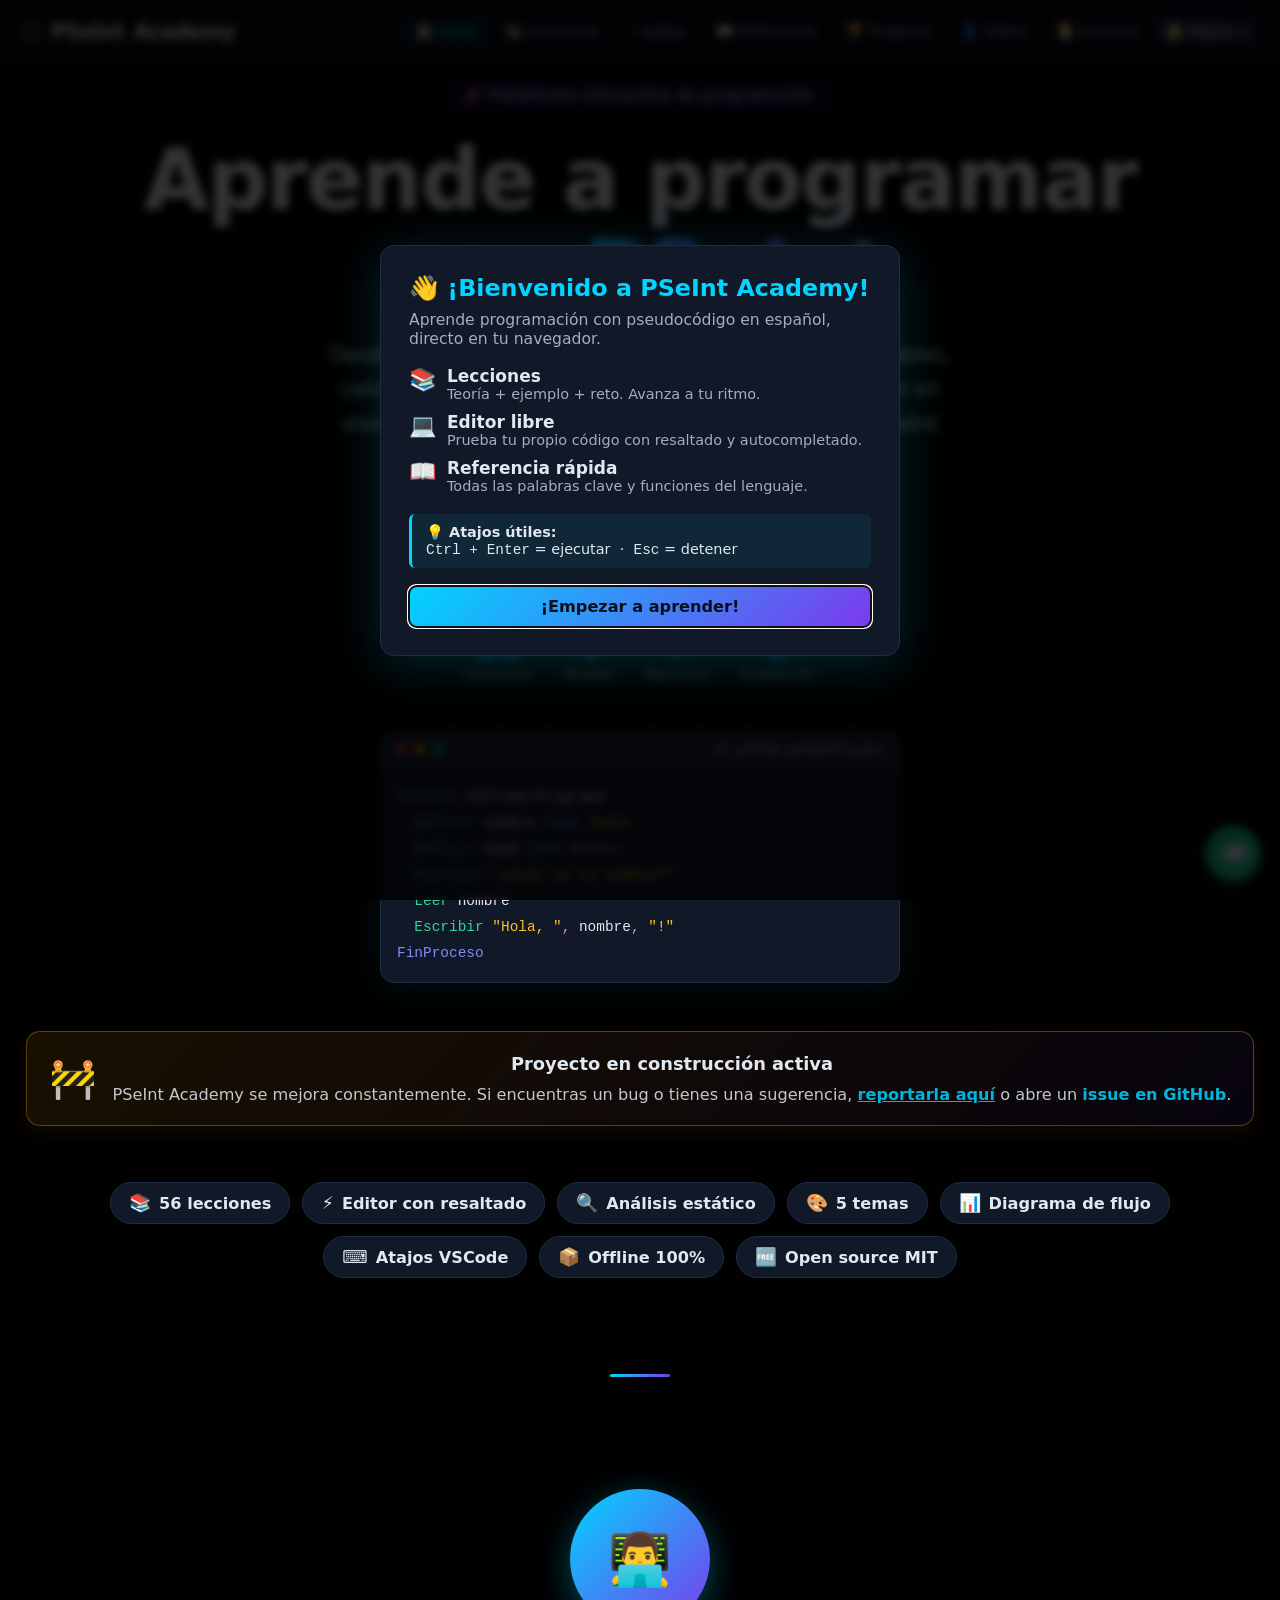
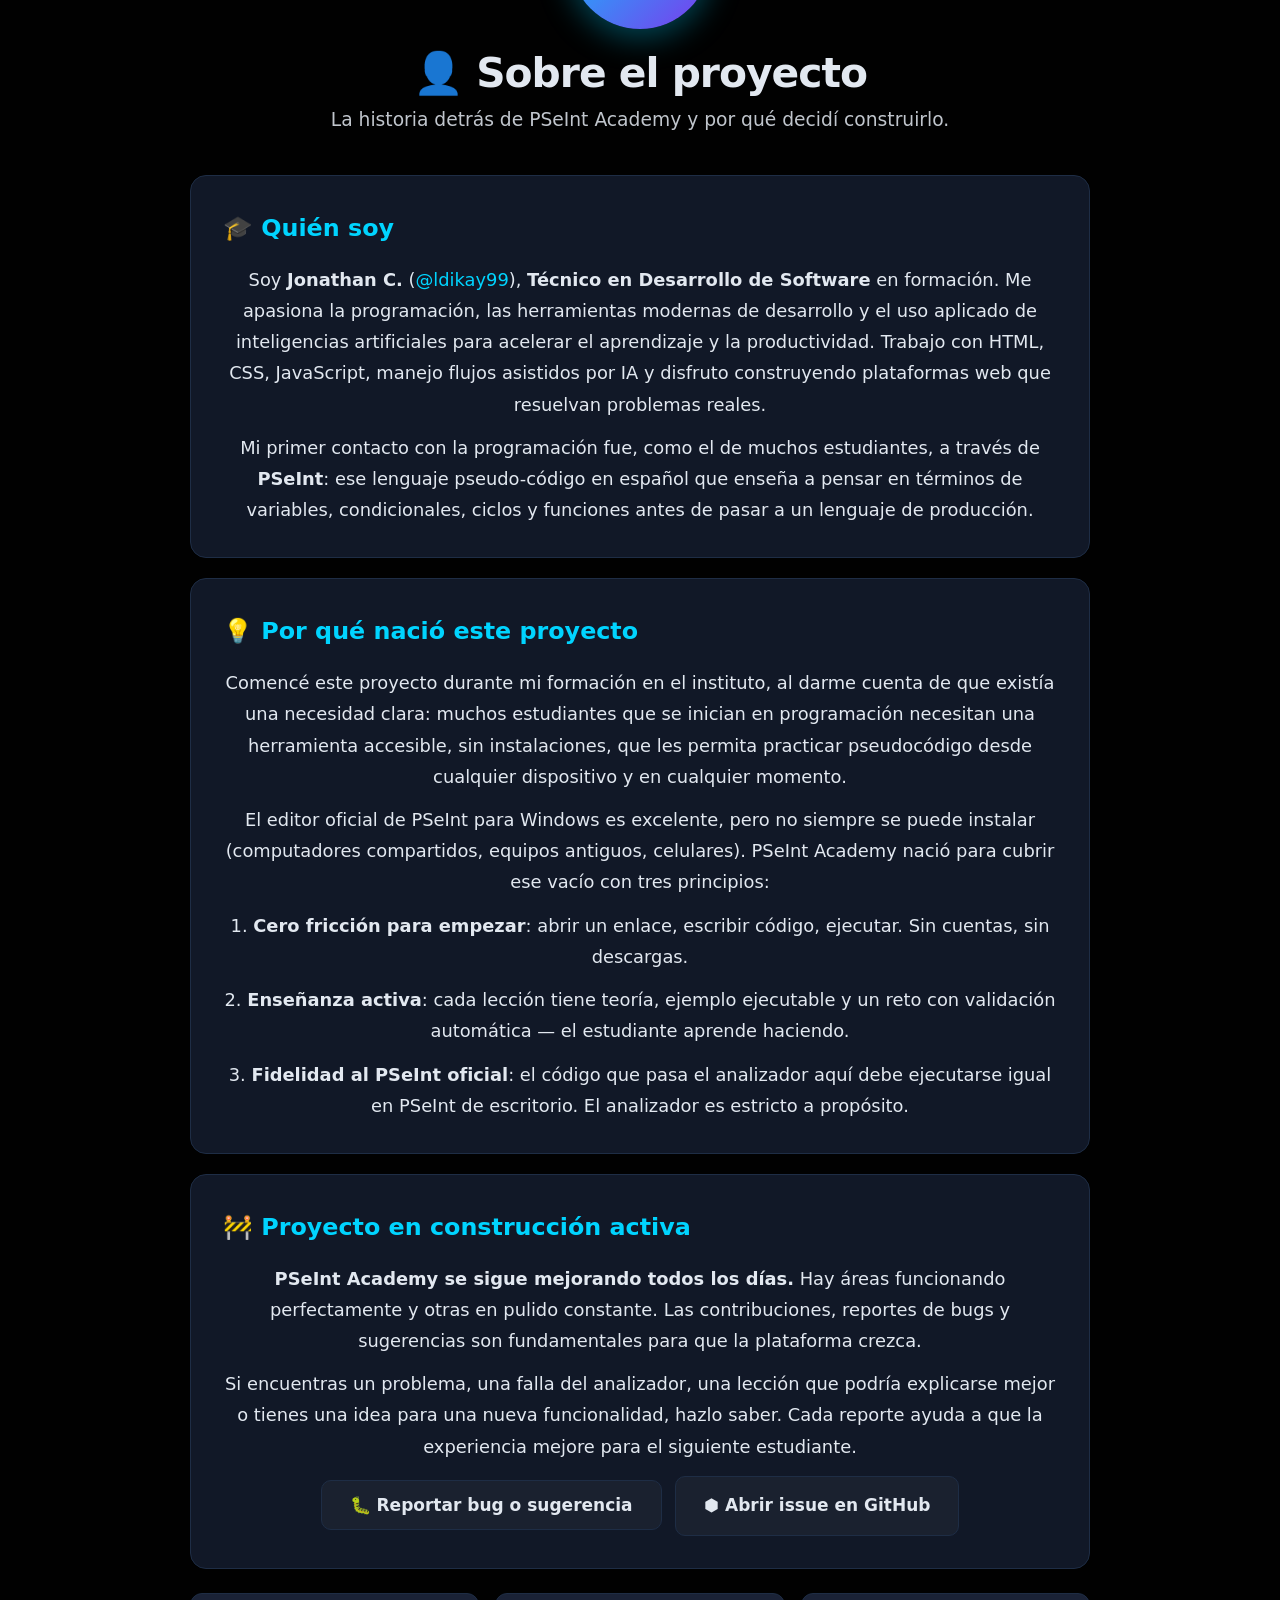
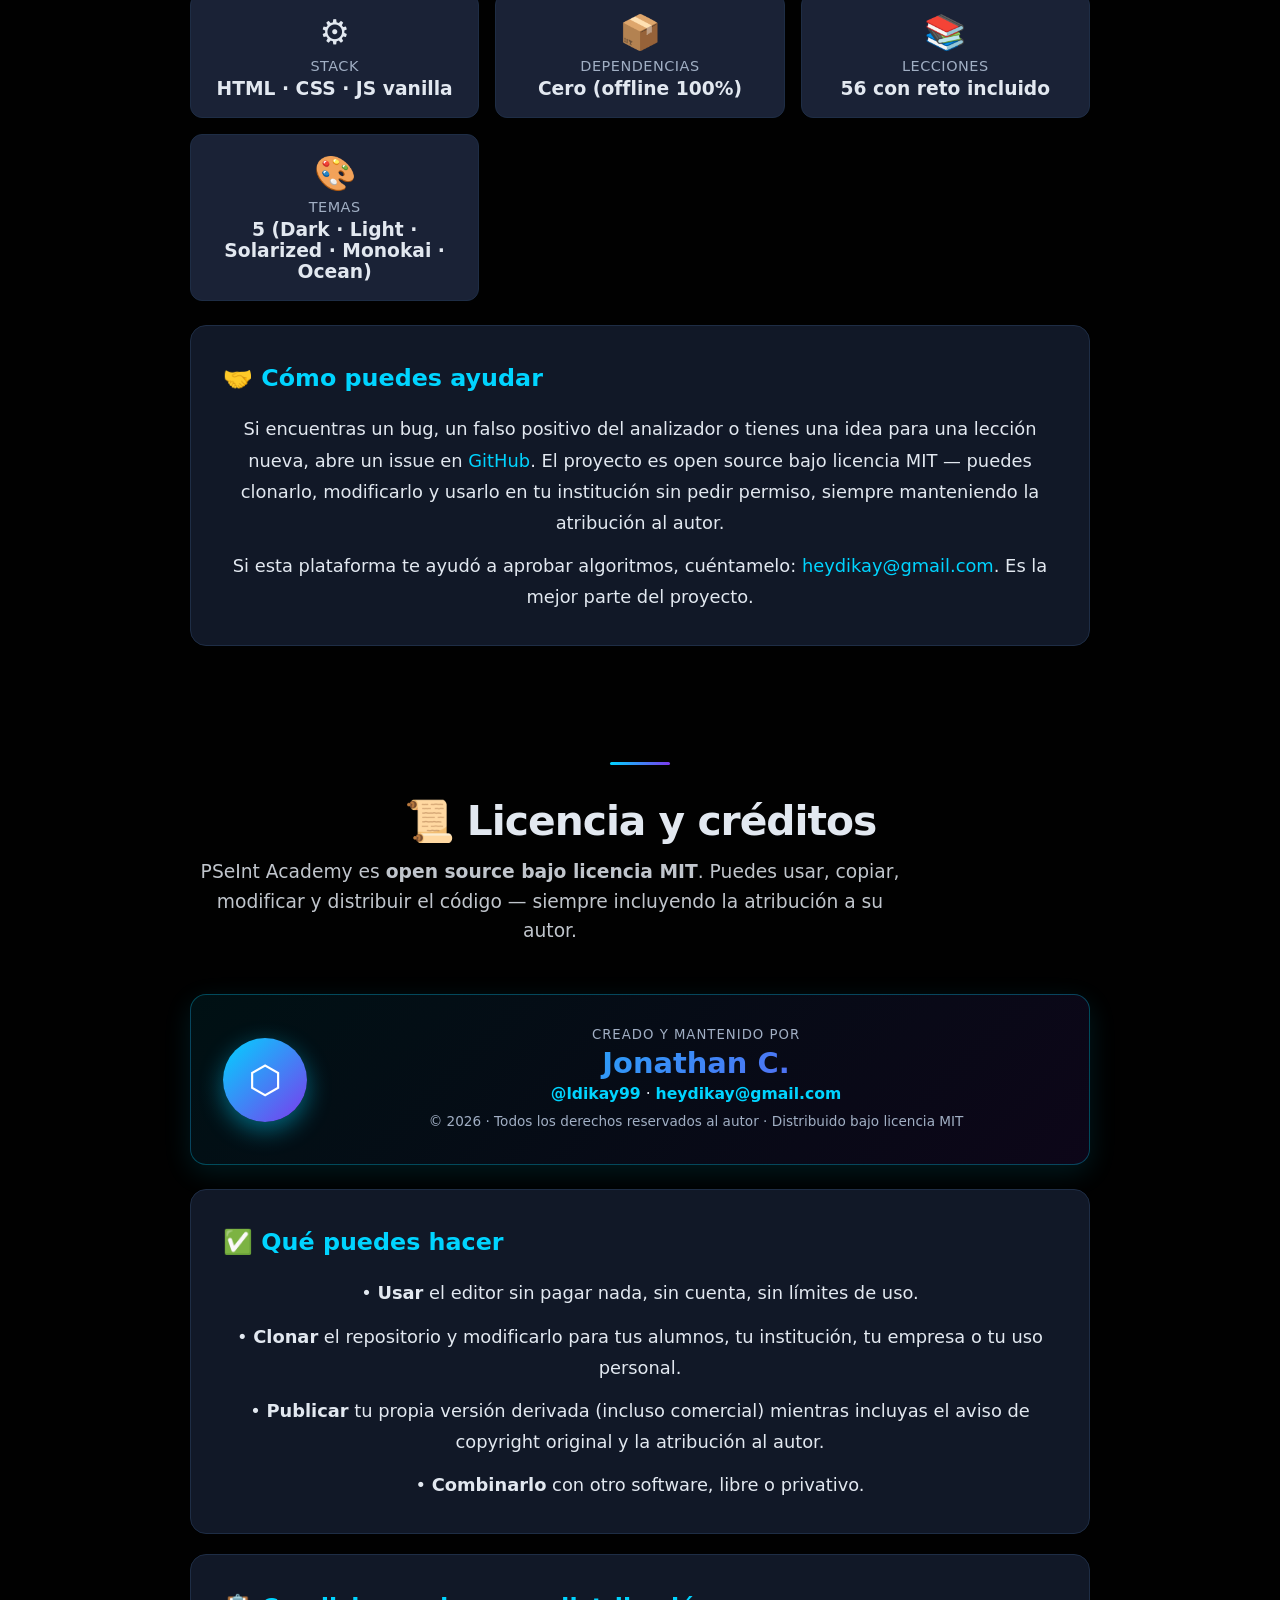
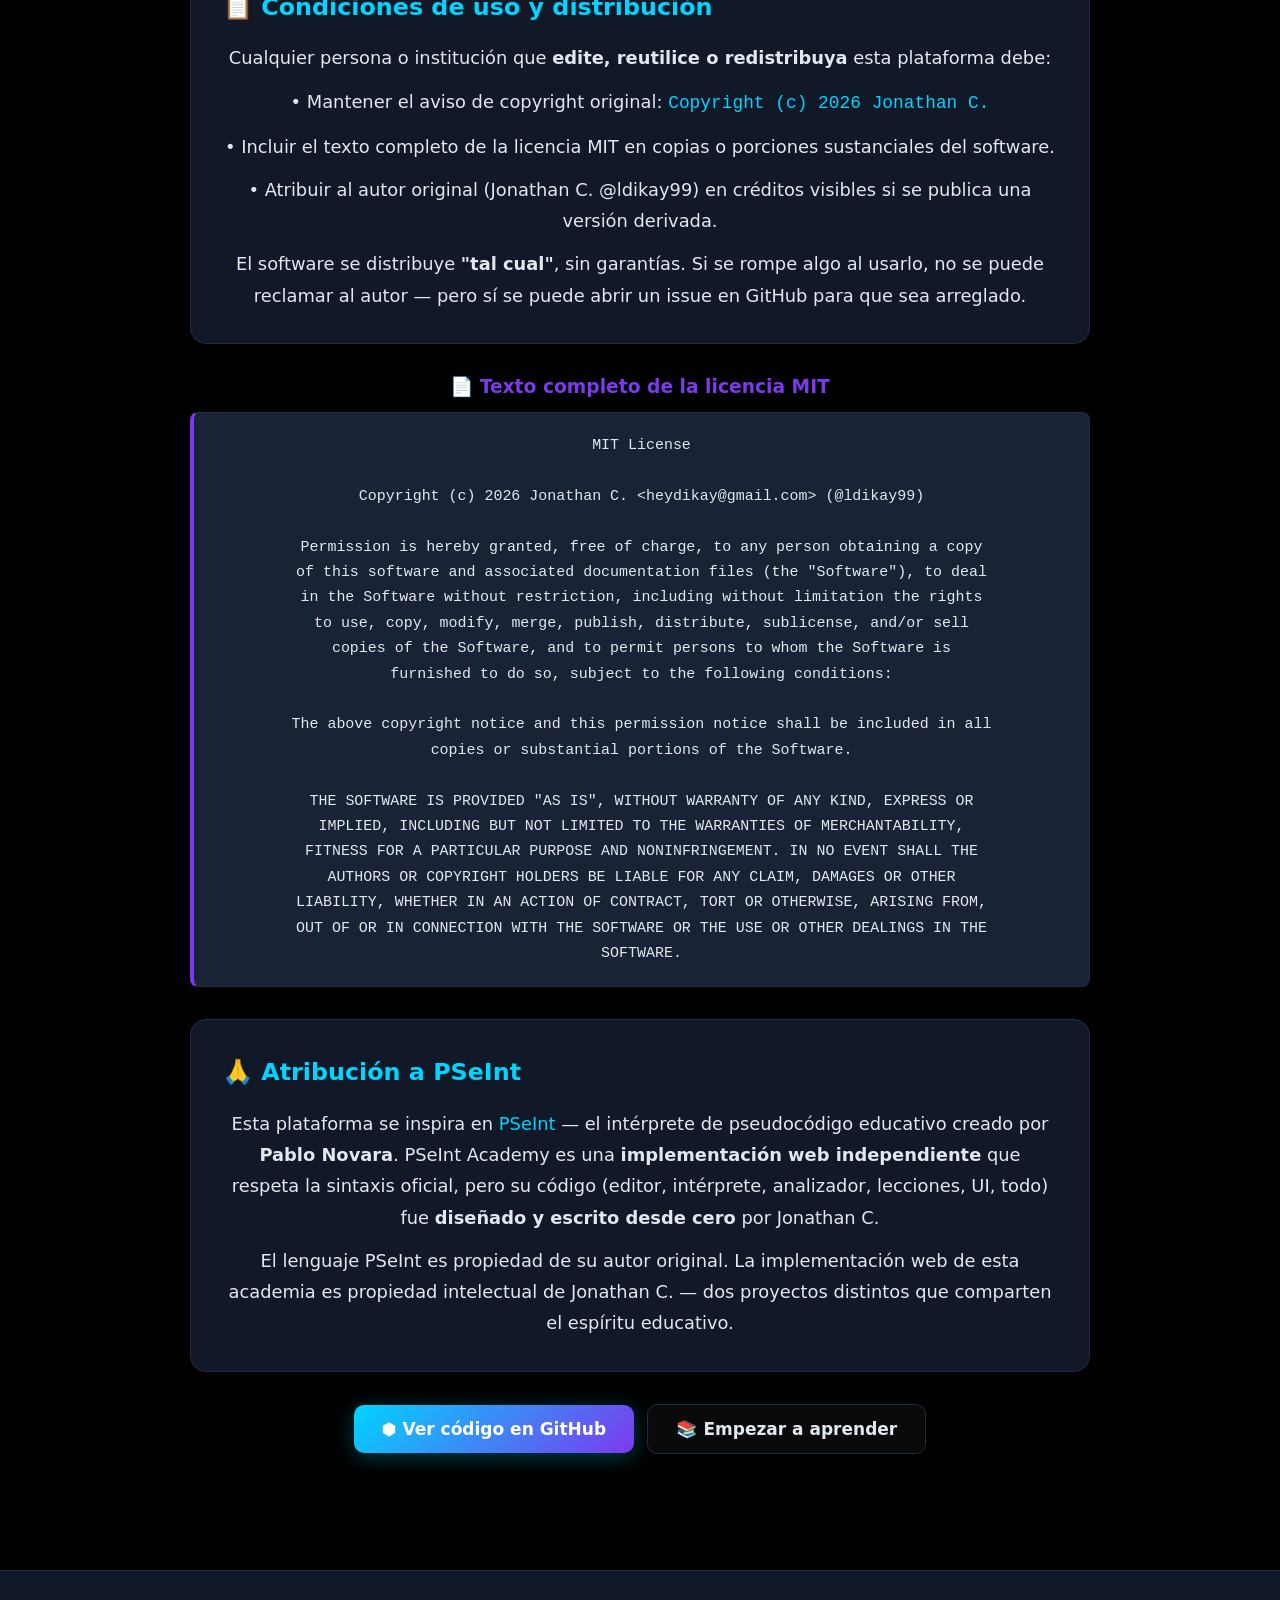
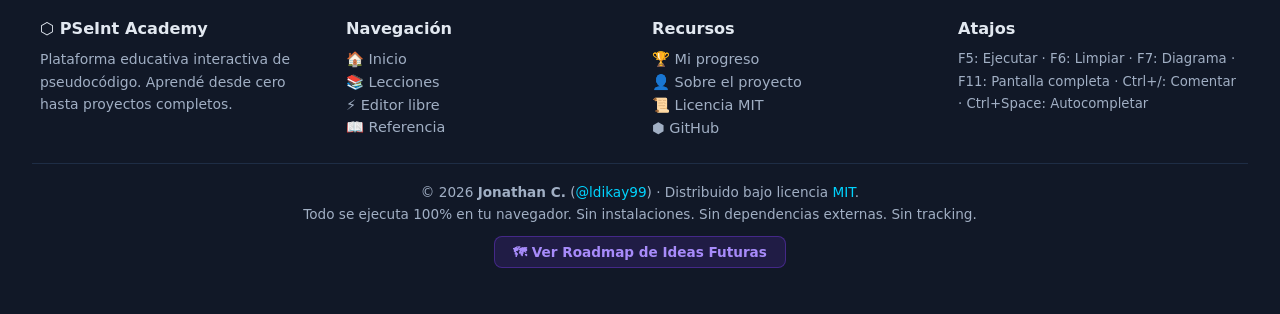
==== commit ade4c557: "feat(themes): tema de página independiente del editor 5 paletas de página (data-page-theme): default" ====
--- a/index.html
+++ b/index.html
@@ -26,7 +26,19 @@
                 <a href="#/progreso" aria-label="Progreso">🏆 Progreso</a>
                 <a href="#/sobre" aria-label="Sobre">👤 Sobre</a>
                 <a href="#/licencia" aria-label="Licencia">📜 Licencia</a>
-            </div>
+                <button
+                    type="button"
+                    id="pageThemeBtn"
+                    onclick="window.togglePageThemePicker(this)"
+                    aria-label="Tema de la página"
+                    aria-haspopup="true"
+                    aria-expanded="false"
+                    title="Elegir tema de página (afecta navbar, fondo, tarjetas — no toca colores del editor)"
+                    style="display:inline-flex;align-items:center;gap:6px;padding:4px 10px;background:var(--bg-card2);color:var(--text-main);border:1px solid var(--border);border-radius:8px;font-size:0.78rem;cursor:pointer;font-family:inherit">
+                    <span aria-hidden="true">🖼️</span><span class="page-theme-label">Página</span><span aria-hidden="true" style="font-size:0.7rem;opacity:0.7">▾</span>
+                </button>
+            </div>
+            <div id="pageThemePickerMenu" role="menu" aria-label="Tema de página" style="position:fixed;display:none;flex-direction:column;background:var(--bg-card);border:1px solid var(--border);border-radius:10px;padding:6px;min-width:min(240px, 92vw);max-width:92vw;box-shadow:0 8px 32px rgba(0,0,0,0.6);z-index:2147483647"></div>
             <button
                 class="nav-burger"
                 id="navBurger"
--- a/assets/app.css
+++ b/assets/app.css
@@ -142,6 +142,66 @@
             html[data-theme="ocean"] .kw-math    { color: #38bdf8 !important; }
             html[data-theme="ocean"] .kw-logic   { color: #f9a8d4 !important; }
             html[data-theme="ocean"] .kw-sinsaltar { color: #6ee7b7 !important; }
+
+            /* ============================================================
+               TEMAS DE PÁGINA — 5 paletas adicionales (data-page-theme)
+               Estos override SOLO los colores de shell (nav/body/cards/text)
+               sin tocar las clases .kw-* del editor. Permite combinar un
+               tema de página (estética general) con un tema de editor
+               (paleta de sintaxis) de forma independiente.
+            ============================================================ */
+            /* PÁGINA: Default (dark navy — coincide con data-theme="dark") */
+            html[data-page-theme="default"] {
+                --bg-dark: #0a0e1a;
+                --bg-card: #111827;
+                --bg-card2: #1a2236;
+                --text-main: #e2e8f0;
+                --text-muted: #a1afc4;
+                --text-dim: #6b7280;
+                --border: #1e2d45;
+            }
+            /* PÁGINA: Midnight (índigo profundo) */
+            html[data-page-theme="midnight"] {
+                --bg-dark: #0a0a1f;
+                --bg-card: #14142b;
+                --bg-card2: #1d1d3d;
+                --text-main: #e9e6ff;
+                --text-muted: #a8a5cc;
+                --text-dim: #6b6b8f;
+                --border: #2a2a55;
+            }
+            /* PÁGINA: Slate (gris azulado medio) */
+            html[data-page-theme="slate"] {
+                --bg-dark: #1e293b;
+                --bg-card: #334155;
+                --bg-card2: #475569;
+                --text-main: #f1f5f9;
+                --text-muted: #cbd5e1;
+                --text-dim: #94a3b8;
+                --border: #64748b;
+            }
+            /* PÁGINA: Paper (claro estilo papel/crema) */
+            html[data-page-theme="paper"] {
+                --bg-dark: #faf7f2;
+                --bg-card: #ffffff;
+                --bg-card2: #f0ece4;
+                --text-main: #2d2a26;
+                --text-muted: #5a5650;
+                --text-dim: #8a8580;
+                --border: #d6d0c4;
+                --shadow: 0 4px 32px rgba(0, 0, 0, 0.06);
+            }
+            /* PÁGINA: Sunrise (calidez rosada/melocotón claro) */
+            html[data-page-theme="sunrise"] {
+                --bg-dark: #fff7f0;
+                --bg-card: #ffffff;
+                --bg-card2: #ffe8d6;
+                --text-main: #3d2a1f;
+                --text-muted: #7a5c4e;
+                --text-dim: #a8907f;
+                --border: #f5d4b8;
+                --shadow: 0 4px 32px rgba(244, 114, 87, 0.10);
+            }
 
             /* ── FIX: <select> y <option> heredan colores del tema actual ──
                Sin esto, al cambiar de tema (especialmente Light), las opciones
@@ -4015,6 +4075,72 @@
                 color: var(--accent2);
             }
 
+            /* ────────── DEPURADOR: línea activa en gutter ────────── */
+            .big-line-nums .ln-row.ln-debug-current {
+                background: linear-gradient(90deg, rgba(251,191,36,0.35), rgba(251,191,36,0.15));
+                color: #fbbf24 !important;
+                font-weight: 800 !important;
+                border-left: 3px solid #fbbf24 !important;
+                margin-left: -3px;
+                box-shadow: inset 0 0 0 1px rgba(251,191,36,0.4);
+                animation: debugPulse 1.4s ease-in-out infinite;
+            }
+            @keyframes debugPulse {
+                0%, 100% { box-shadow: inset 0 0 0 1px rgba(251,191,36,0.4); }
+                50%      { box-shadow: inset 0 0 0 1px rgba(251,191,36,0.8), 0 0 12px rgba(251,191,36,0.3); }
+            }
+            .ln-debug-arrow {
+                display: inline-block;
+                color: #fbbf24;
+                font-size: 0.9em;
+                margin-right: 3px;
+                animation: debugArrowSlide 1.2s ease-in-out infinite;
+            }
+            @keyframes debugArrowSlide {
+                0%, 100% { transform: translateX(0); }
+                50%      { transform: translateX(2px); }
+            }
+            /* Tema light: ajustar contraste */
+            html[data-theme="light"] .big-line-nums .ln-row.ln-debug-current {
+                background: linear-gradient(90deg, rgba(217,119,6,0.30), rgba(217,119,6,0.10));
+                color: #b45309 !important;
+            }
+            html[data-theme="light"] .ln-debug-arrow { color: #b45309; }
+
+            /* Banner flotante mostrando "MODO DEBUG ACTIVO" */
+            .debug-mode-banner {
+                position: fixed;
+                top: 10px;
+                left: 50%;
+                transform: translateX(-50%);
+                background: linear-gradient(135deg, #f59e0b, #fbbf24);
+                color: #1f2937;
+                padding: 6px 16px;
+                border-radius: 999px;
+                font-weight: 800;
+                font-size: 0.85rem;
+                box-shadow: 0 6px 20px rgba(251,191,36,0.4);
+                z-index: 2147483640;
+                display: none;
+                align-items: center;
+                gap: 8px;
+                font-family: var(--font-body);
+                animation: bannerSlideIn 0.3s ease-out;
+            }
+            .debug-mode-banner.active { display: inline-flex; }
+            @keyframes bannerSlideIn {
+                from { transform: translate(-50%, -20px); opacity: 0; }
+                to   { transform: translate(-50%, 0); opacity: 1; }
+            }
+            .debug-mode-banner kbd {
+                background: rgba(0,0,0,0.15);
+                padding: 1px 6px;
+                border-radius: 4px;
+                font-family: var(--font-mono);
+                font-size: 0.8em;
+                font-weight: 600;
+            }
+
             /* ────────── DEPURADOR: watch panel flotante ────────── */
             .debug-watch-panel {
                 position: fixed;
